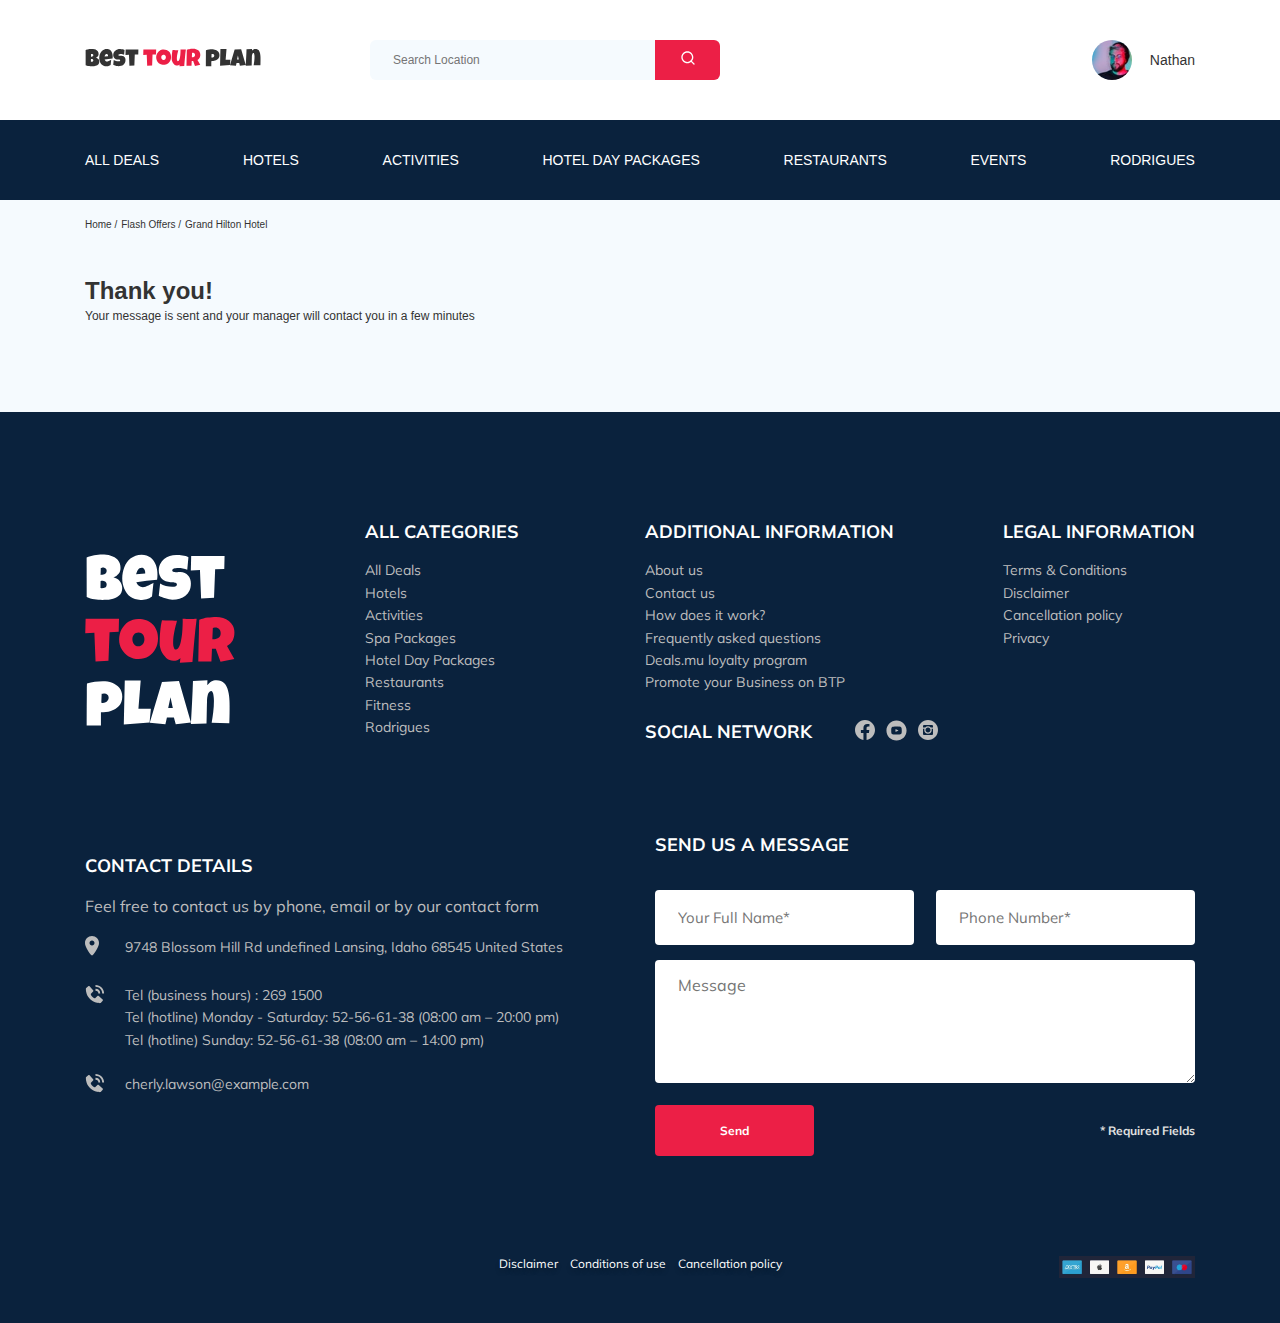
==== thankyou.html @ 7a4cfae2 "fix: send form and another few things" ====
<!DOCTYPE html>
<html lang="en">
<head>
    <meta charset="UTF-8">
    <meta name="viewport" content="width=device-width, initial-scale=1.0">
    <title>Best Tour Plan — Hotel Booking</title>
    <link rel="preconnect" href="https://fonts.gstatic.com">
    <link href="https://fonts.googleapis.com/css2?family=Mulish:wght@400;700&family=Nunito:wght@400;700;800&display=swap" rel="stylesheet"> 
    <link rel="stylesheet" href="css/swiper-bundle.min.css">
    <link rel="stylesheet" href="css/style.css"> 
    <script src="https://api-maps.yandex.ru/2.1/?lang=ru_RU&amp;apikey=2a584bc3-5ace-43fc-9cf4-385e94674e27"></script>
    <script src="js/mapbasics.js"></script>
</head>
<body>
    <header class="navbar navbar--mobile_fixed">
        <div class="container">
            <div class="navbar-top">
                <a href="#" class="logo">
                    <img src="img/horizontal-logo.svg" alt="Logo: Best Tour Plan" class="logo__image">
                </a>

                <form action="#" class="search navbar__search navbar__search--mobile_hidden">
                    <input type="text" class="search__input" placeholder="Search Location">
                    <button class="search__button">
                        <img src="img/search.svg" alt="Icon: search">
                    </button>
                </form>

                <a href="#" class="user navbar__user navbar__user--mobile_hidden">
                    <img src="img/user-avatar.jpg" alt="Avatar: Nathan" class="user__avatar">
                    <span class="user__name">Nathan</span>
                </a>
                <!-- /.user -->
                <button class="menu-button navbar-top__menu-button">
                    <span class="menu-button__line"></span>
                    <span class="menu-button__line"></span>
                    <span class="menu-button__line"></span>
                </button>
            </div>
            <!-- /.navbar-top -->
        </div>
        <!-- /.container -->
        <div class="navbar-bottom">
            <div class="container">
                <ul class="navbar-menu">
                    <li class="navbar-menu__item navbar-menu__item--mobile_visible">
                        <a href="#" class="user navbar__user navbar__user--mobile_visible">
                            <img src="img/user-avatar.jpg" alt="Avatar: Nathan" class="user__avatar">
                            <span class="user__name user__name--light">Nathan</span>
                        </a>
                        <!-- /.user -->
                    </li>
                    <li class="navbar-menu__item navbar-menu__item--mobile_visible">
                        <form action="#" class="search navbar__search navbar__search--mobile_visible">
                            <input type="text" class="search__input" placeholder="Search Location">
                            <button class="search__button">
                                <img src="img/search.svg" alt="Icon: search">
                            </button>
                        </form>        
                    </li>
                    <li class="navbar-menu__item"><a href="#" class="navbar-menu__link">All Deals</a></li>
                    <li class="navbar-menu__item"><a href="#" class="navbar-menu__link">Hotels</a></li>
                    <li class="navbar-menu__item"><a href="#" class="navbar-menu__link">Activities</a></li>
                    <li class="navbar-menu__item"><a href="#" class="navbar-menu__link">Hotel Day Packages</a></li>
                    <li class="navbar-menu__item"><a href="#" class="navbar-menu__link">Restaurants</a></li>
                    <li class="navbar-menu__item"><a href="#" class="navbar-menu__link">Events</a></li>
                    <li class="navbar-menu__item"><a href="#" class="navbar-menu__link">Rodrigues</a></li>
                </ul>
            </div>
            <!-- /.navbar-menu -->
        </div>
        <!-- /.navbar-bottom -->
    </header>
    <nav class="breadcrump">
        <div class="container">
            <ul class="breadcrump__list">
                <li class="breadcrump__list__item">
                    <a href="#" class="breadcrump__list__link">Home</a>
                </li>
                <li class="breadcrump__list__item">
                    <a href="#" class="breadcrump__list__link">Flash Offers</a>
                </li>
                <li class="breadcrump__list__item">
                    Grand Hilton Hotel
                </li>
            </ul>
        </div>
        <!-- /.container -->
    </nav>
    <!-- /.breadcrump -->
    <section class="container">
        <div class="hotel">
            <div class="hotel-info">
                <div class="hotel-info__text">
                    <div class="hotel-wrapper">
                        <h1 class="hotel-name hotel-info__name">
                            Thank you!
                        </h1>
                        <!-- /.hotel-name -->
                    </div>
                    <p class="hotel-description hotel-info__description">
                        Your message is sent and your manager will contact you in a few minutes
                    </p>
                </div>
            </div>
        </div>
        <!-- /.hotel -->
    </section>

    <footer class="footer">
        <div class="container">
            <div class="footer-wrapper">
                <img src="img/vertical-logo.svg" alt="Logo: Best Tour Plan" class="logo footer__logo">
                <div class="footer__list footer__categories">
                    <h3 class="footer__title">All Categories</h3>
                    <ul class="footer__ul">
                        <li class="footer__item">
                            <a href="#" class="footer__link">All Deals</a>
                        </li>
                        <li class="footer__item">
                            <a href="#" class="footer__link">Hotels</a>
                        </li>
                        <li class="footer__item">
                            <a href="#" class="footer__link">Activities</a>
                        </li>
                        <li class="footer__item">
                            <a href="#" class="footer__link">Spa Packages</a>
                        </li>
                        <li class="footer__item">
                            <a href="#" class="footer__link">Hotel Day Packages</a>
                        </li>
                        <li class="footer__item">
                            <a href="#" class="footer__link">Restaurants</a>
                        </li>
                        <li class="footer__item">
                            <a href="#" class="footer__link">Fitness</a>
                        </li>
                        <li class="footer__item">
                            <a href="#" class="footer__link">Rodrigues</a>
                        </li>
                    </ul>
                </div>
                <!-- /.footer__list -->
                <div class="footer__list footer__additional">
                    <h3 class="footer__title">Additional Information</h3>
                    <ul class="footer__ul">
                        <li class="footer__item">
                            <a href="#" class="footer__link">About us</a>
                        </li>
                        <li class="footer__item">
                            <a href="#" class="footer__link">Contact us</a>
                        </li>
                        <li class="footer__item">
                            <a href="#" class="footer__link">How does it work?</a>
                        </li>
                        <li class="footer__item">
                            <a href="#" class="footer__link">Frequently asked questions</a>
                        </li>
                        <li class="footer__item">
                            <a href="#" class="footer__link">Deals.mu loyalty program</a>
                        </li>
                        <li class="footer__item">
                            <a href="#" class="footer__link">Promote your Business on BTP</a>
                        </li>
                    </ul>
                </div>
                <!-- /.footer__list -->
                <div class="footer__social-network">
                    <h3 class="footer__title footer__title--inline">Social Network</h3>
                    <div class="footer__social-links">
                        <a href="#" class="footer__link"><img src="img/facebook.svg" alt="icon: facebook"></a>
                        <a href="#" class="footer__link"><img src="img/youtube.svg" alt="icon: youtube"></a>
                        <a href="#" class="footer__link"><img src="img/instagram.svg" alt="icon: instagram"></a>
                    </div>
                </div>
                <!-- /.footer__social-network -->
                <div class="footer__list footer__legal">
                    <h3 class="footer__title">Legal Information</h3>
                    <ul class="footer__ul">
                        <li class="footer__item"><a href="#" class="footer__link">Terms & Conditions</a></li>
                        <li class="footer__item"><a href="#" class="footer__link">Disclaimer</a></li>
                        <li class="footer__item"><a href="#" class="footer__link">Cancellation policy</a></li>
                        <li class="footer__item"><a href="#" class="footer__link">Privacy</a></li>
                    </ul>
                </div>
                <div class="footer__contact-details">
                    <h3 class="footer__title">Contact Details</h3>
                    <p class="footer__text">
                        Feel free to contact us by phone, email or by our contact form
                    </p>
                    <!-- /.footer__text -->
                    <ul class="footer__ul">
                        <li class="footer__item footer__item--mb2">
                            <div class="footer__icon-wrapper">
                                <img src="img/map-marker.svg" class="footer__icon" alt="Icon: map marker">
                            </div>
                            9748 Blossom Hill Rd undefined Lansing, Idaho 68545 United States</li>
                        <li class="footer__item footer__item--mb2">
                            <div class="footer__icon-wrapper">
                                <img src="img/phone-calls.svg" class="footer__icon" alt="Icon: phone calls">
                            </div>
                            Tel (business hours) : 269 1500 <br>
                            Tel (hotline) Monday - Saturday: 52-56-61-38 (08:00 am – 20:00 pm) <br>
                            Tel (hotline) Sunday: 52-56-61-38 (08:00 am – 14:00 pm)
                        </li>
                        <li class="footer__item footer__item--mb2">
                            <div class="footer__icon-wrapper">
                                <img src="img/phone-calls.svg" class="footer__icon" alt="Icon: phone calls">
                            </div>
                            cherly.lawson@example.com
                        </li>
                    </ul>
                </div>
                <!-- /.footer__contact-details -->
                <div class="footer__contacts-form">
                    <h3 class="footer__title">Send us a message</h3>
                    <form action="send.php" method="post" class="footer__form">
                        <input type="text" class="input footer__input" name="name" placeholder="Your Full Name*">
                        <input type="text" class="input footer__input" name="phone" placeholder="Phone Number*">
                        <textarea placeholder="Message" name="message" class="footer__message"></textarea>
                        <button class="button footer__button" type="Submit">Send</button>
                        <span class="footer__info">* Required Fields</span>
                    </form>
                    <!-- /.footer__form -->
                </div>
                <!-- /.footer__contacts-form -->
                <div class="footer__disclaimer-and-others">
                    <span class="footer__disclaimer">Disclaimer</span>
                    <span class="footer__conditions">Conditions of use</span>
                    <span class="footer__policy">Cancellation policy</span>
                </div>
                <!-- /.footer__disclaimer-and-others -->
                <img src="img/social-icons-footer.png" alt="Icon: social icons footer" class="footer__social-icons">
            </div>
            <!-- /.footer-wrapper -->
        </div>
        <!-- /.container -->
    </footer>

    <div class="modal">
        <div class="modal__overlay">

        </div>
        <!-- /.modal__overlay -->
        <div class="modal__dialog">
            <a href="#" class="modal__close">
                <img src="img/close.svg" alt="icon: close">
            </a>
            <h3 class="modal__title">Booking</h3>
            <form action="send.php" method="post" class="modal__form">
               <input type="text" class="input modal__input" name="name" placeholder="Your Full Name*">
               <input type="text" class="input modal__input" name="phone" placeholder="Phone Number*">
               <textarea placeholder="Message" name="message" class="modal__message"></textarea>
               <button class="button modal__button" type="Submit">Send</button>
               <span class="modal__info">* Required Fields</span>
            </form>
        </div>
        <!-- /.modal__dialog -->
    </div>
    <!-- /.modal -->

    <script src="js/jquery.min.js"></script>
    <script src="js/parallax.js"></script>
    <script>
        $(".newsletter").parallax({imageSrc: "./img/newsletter-background.jpg", speed: 0.4})
    </script>
    <script src="js/swiper-bundle.min.js"></script>
    <script src="js/main.js"></script>
</body>
</html>
---- css/style.css ----
* {
  -webkit-box-sizing: border-box;
          box-sizing: border-box;
}

body {
  font-family: 'Muli', sans-serif;
  color: #333333;
  background-color: #F5FAFE;
}

.container {
  max-width: 1110px;
  margin: auto;
}

img {
  max-width: 100%;
}

iframe {
  border: none;
}

/*! normalize.css v8.0.1 | MIT License | github.com/necolas/normalize.css */
/* Document
   ========================================================================== */
/**
 * 1. Correct the line height in all browsers.
 * 2. Prevent adjustments of font size after orientation changes in iOS.
 */
html {
  line-height: 1.15;
  /* 1 */
  -webkit-text-size-adjust: 100%;
  /* 2 */
}

/* Sections
   ========================================================================== */
/**
 * Remove the margin in all browsers.
 */
body {
  margin: 0;
}

/**
 * Render the `main` element consistently in IE.
 */
main {
  display: block;
}

/**
 * Correct the font size and margin on `h1` elements within `section` and
 * `article` contexts in Chrome, Firefox, and Safari.
 */
h1 {
  font-size: 2em;
  margin: 0.67em 0;
}

/* Grouping content
   ========================================================================== */
/**
 * 1. Add the correct box sizing in Firefox.
 * 2. Show the overflow in Edge and IE.
 */
hr {
  -webkit-box-sizing: content-box;
          box-sizing: content-box;
  /* 1 */
  height: 0;
  /* 1 */
  overflow: visible;
  /* 2 */
}

/**
 * 1. Correct the inheritance and scaling of font size in all browsers.
 * 2. Correct the odd `em` font sizing in all browsers.
 */
pre {
  font-family: monospace, monospace;
  /* 1 */
  font-size: 1em;
  /* 2 */
}

/* Text-level semantics
   ========================================================================== */
/**
 * Remove the gray background on active links in IE 10.
 */
a {
  background-color: transparent;
}

/**
 * 1. Remove the bottom border in Chrome 57-
 * 2. Add the correct text decoration in Chrome, Edge, IE, Opera, and Safari.
 */
abbr[title] {
  border-bottom: none;
  /* 1 */
  text-decoration: underline;
  /* 2 */
  -webkit-text-decoration: underline dotted;
          text-decoration: underline dotted;
  /* 2 */
}

/**
 * Add the correct font weight in Chrome, Edge, and Safari.
 */
b,
strong {
  font-weight: bolder;
}

/**
 * 1. Correct the inheritance and scaling of font size in all browsers.
 * 2. Correct the odd `em` font sizing in all browsers.
 */
code,
kbd,
samp {
  font-family: monospace, monospace;
  /* 1 */
  font-size: 1em;
  /* 2 */
}

/**
 * Add the correct font size in all browsers.
 */
small {
  font-size: 80%;
}

/**
 * Prevent `sub` and `sup` elements from affecting the line height in
 * all browsers.
 */
sub,
sup {
  font-size: 75%;
  line-height: 0;
  position: relative;
  vertical-align: baseline;
}

sub {
  bottom: -0.25em;
}

sup {
  top: -0.5em;
}

/* Embedded content
   ========================================================================== */
/**
 * Remove the border on images inside links in IE 10.
 */
img {
  border-style: none;
}

/* Forms
   ========================================================================== */
/**
 * 1. Change the font styles in all browsers.
 * 2. Remove the margin in Firefox and Safari.
 */
button,
input,
optgroup,
select,
textarea {
  font-family: inherit;
  /* 1 */
  font-size: 100%;
  /* 1 */
  line-height: 1.15;
  /* 1 */
  margin: 0;
  /* 2 */
}

/**
 * Show the overflow in IE.
 * 1. Show the overflow in Edge.
 */
button,
input {
  /* 1 */
  overflow: visible;
}

/**
 * Remove the inheritance of text transform in Edge, Firefox, and IE.
 * 1. Remove the inheritance of text transform in Firefox.
 */
button,
select {
  /* 1 */
  text-transform: none;
}

/**
 * Correct the inability to style clickable types in iOS and Safari.
 */
button,
[type="button"],
[type="reset"],
[type="submit"] {
  -webkit-appearance: button;
}

/**
 * Remove the inner border and padding in Firefox.
 */
button::-moz-focus-inner,
[type="button"]::-moz-focus-inner,
[type="reset"]::-moz-focus-inner,
[type="submit"]::-moz-focus-inner {
  border-style: none;
  padding: 0;
}

/**
 * Restore the focus styles unset by the previous rule.
 */
button:-moz-focusring,
[type="button"]:-moz-focusring,
[type="reset"]:-moz-focusring,
[type="submit"]:-moz-focusring {
  outline: 1px dotted ButtonText;
}

/**
 * Correct the padding in Firefox.
 */
fieldset {
  padding: 0.35em 0.75em 0.625em;
}

/**
 * 1. Correct the text wrapping in Edge and IE.
 * 2. Correct the color inheritance from `fieldset` elements in IE.
 * 3. Remove the padding so developers are not caught out when they zero out
 *    `fieldset` elements in all browsers.
 */
legend {
  -webkit-box-sizing: border-box;
          box-sizing: border-box;
  /* 1 */
  color: inherit;
  /* 2 */
  display: table;
  /* 1 */
  max-width: 100%;
  /* 1 */
  padding: 0;
  /* 3 */
  white-space: normal;
  /* 1 */
}

/**
 * Add the correct vertical alignment in Chrome, Firefox, and Opera.
 */
progress {
  vertical-align: baseline;
}

/**
 * Remove the default vertical scrollbar in IE 10+.
 */
textarea {
  overflow: auto;
}

/**
 * 1. Add the correct box sizing in IE 10.
 * 2. Remove the padding in IE 10.
 */
[type="checkbox"],
[type="radio"] {
  -webkit-box-sizing: border-box;
          box-sizing: border-box;
  /* 1 */
  padding: 0;
  /* 2 */
}

/**
 * Correct the cursor style of increment and decrement buttons in Chrome.
 */
[type="number"]::-webkit-inner-spin-button,
[type="number"]::-webkit-outer-spin-button {
  height: auto;
}

/**
 * 1. Correct the odd appearance in Chrome and Safari.
 * 2. Correct the outline style in Safari.
 */
[type="search"] {
  -webkit-appearance: textfield;
  /* 1 */
  outline-offset: -2px;
  /* 2 */
}

/**
 * Remove the inner padding in Chrome and Safari on macOS.
 */
[type="search"]::-webkit-search-decoration {
  -webkit-appearance: none;
}

/**
 * 1. Correct the inability to style clickable types in iOS and Safari.
 * 2. Change font properties to `inherit` in Safari.
 */
::-webkit-file-upload-button {
  -webkit-appearance: button;
  /* 1 */
  font: inherit;
  /* 2 */
}

/* Interactive
   ========================================================================== */
/*
 * Add the correct display in Edge, IE 10+, and Firefox.
 */
details {
  display: block;
}

/*
 * Add the correct display in all browsers.
 */
summary {
  display: list-item;
}

/* Misc
   ========================================================================== */
/**
 * Add the correct display in IE 10+.
 */
template {
  display: none;
}

/**
 * Add the correct display in IE 10.
 */
[hidden] {
  display: none;
}

.navbar {
  background-color: #fff;
}

.navbar-top {
  display: -webkit-box;
  display: -ms-flexbox;
  display: flex;
  -webkit-box-align: center;
      -ms-flex-align: center;
          align-items: center;
  -webkit-box-pack: justify;
      -ms-flex-pack: justify;
          justify-content: space-between;
  padding-top: 40px;
  padding-bottom: 40px;
}

.navbar-top__menu-button {
  display: none;
}

.navbar__search {
  margin-right: auto;
  margin-left: 108px;
}

.navbar-bottom {
  background-color: #0A223D;
}

.navbar-menu {
  list-style: none;
  margin: 0;
  padding: 31px 0;
  display: -webkit-box;
  display: -ms-flexbox;
  display: flex;
  -webkit-box-align: center;
      -ms-flex-align: center;
          align-items: center;
  -webkit-box-pack: justify;
      -ms-flex-pack: justify;
          justify-content: space-between;
  color: #ffffff;
}

.navbar-menu__link {
  color: inherit;
  text-decoration: none;
  text-transform: uppercase;
  line-height: 18px;
  font-size: 14px;
}

.navbar-menu__item--mobile_visible {
  display: none;
}

.logo {
  width: 177px;
  height: auto;
}

.search {
  display: -webkit-box;
  display: -ms-flexbox;
  display: flex;
  position: relative;
  overflow: hidden;
  border-radius: 6px;
  height: 40px;
}

.search__input {
  width: 350px;
  height: 100%;
  padding-left: 23px;
  padding-right: 75px;
  background-color: #f5fafe;
  border: none;
  font-size: 12px;
  line-height: 15px;
  color: #333333;
}

.search__button {
  position: absolute;
  top: 0;
  right: 0;
  height: 100%;
  width: 65px;
  border: none;
  background: #EC1F46;
}

.user {
  display: -webkit-box;
  display: -ms-flexbox;
  display: flex;
  -webkit-box-align: center;
      -ms-flex-align: center;
          align-items: center;
  text-decoration: none;
}

.user__avatar {
  width: 40px;
  height: 40px;
  border-radius: 50%;
  -o-object-fit: cover;
     object-fit: cover;
}

.user__name {
  font-size: 14px;
  line-height: 18px;
  color: #333333;
  margin-left: 18px;
}

.breadcrump__list {
  list-style: none;
  display: -webkit-box;
  display: -ms-flexbox;
  display: flex;
  padding: 18px 0px;
  margin: 0;
}

.breadcrump__list__item {
  font-size: 10px;
  line-height: 13px;
}

.breadcrump__list__item:not(:last-child)::after {
  content: '/';
  margin-right: 4px;
}

.breadcrump__list__link {
  text-decoration: none;
  color: inherit;
}

.hotel {
  padding-top: 23px;
  padding-bottom: 70px;
}

.hotel-info {
  display: -webkit-box;
  display: -ms-flexbox;
  display: flex;
  -webkit-box-align: center;
      -ms-flex-align: center;
          align-items: center;
  -webkit-box-pack: justify;
      -ms-flex-pack: justify;
          justify-content: space-between;
  padding-bottom: 15px;
}

.hotel-info__offer {
  margin-left: 14px;
  margin-top: 4px;
}

.hotel-info__name {
  margin-top: 4px;
  margin-bottom: 0;
}

.hotel-info__description {
  margin: 3px 0;
}

.hotel-name {
  font-size: 24px;
  line-height: 30px;
}

.hotel-wrapper {
  display: -webkit-box;
  display: -ms-flexbox;
  display: flex;
  -ms-flex-wrap: wrap;
      flex-wrap: wrap;
  -webkit-box-align: center;
      -ms-flex-align: center;
          align-items: center;
}

.hotel-description {
  font-size: 12px;
  line-height: 15px;
}

.hotel-grid {
  display: -webkit-box;
  display: -ms-flexbox;
  display: flex;
  -webkit-box-pack: justify;
      -ms-flex-pack: justify;
          justify-content: space-between;
  -ms-flex-wrap: wrap;
      flex-wrap: wrap;
}

.hotel-right {
  display: -webkit-box;
  display: -ms-flexbox;
  display: flex;
  -webkit-box-orient: vertical;
  -webkit-box-direction: normal;
      -ms-flex-direction: column;
          flex-direction: column;
  -webkit-box-pack: justify;
      -ms-flex-pack: justify;
          justify-content: space-between;
}

.stars {
  -ms-flex-preferred-size: 100%;
      flex-basis: 100%;
  line-height: 0;
}

.offer {
  padding: 4px 9px;
  font-size: 10px;
  line-height: 13px;
  background-color: #EC1F46;
  border-radius: 3px;
  color: white;
}

.rating {
  max-width: 65px;
  min-height: 45px;
  text-align: center;
  color: #ffffff;
  background-color: #EC1F46;
  border-radius: 4px;
}

.rating__text {
  font-size: 8px;
  line-height: 10px;
}

.swiper-container-hotel {
  width: 100%;
  height: 450px;
  position: relative;
  border-radius: 8px;
}

.swiper-container-hotel:after {
  content: '';
  position: absolute;
  width: 100%;
  height: 100%;
  top: 0;
  bottom: 0;
  right: 0;
  left: 0;
  background: -webkit-gradient(linear, left top, left bottom, from(rgba(0, 122, 223, 0.48)), to(rgba(255, 255, 255, 0.128)));
  background: linear-gradient(180deg, rgba(0, 122, 223, 0.48) 0%, rgba(255, 255, 255, 0.128) 100%);
  z-index: 10;
}

.slider {
  width: 728px;
}

.slider-button {
  position: absolute;
  top: 50%;
  -webkit-transform: translateY(-50%);
          transform: translateY(-50%);
  z-index: 99;
  width: 30px;
  height: 30px;
  cursor: pointer;
}

.slider-button--next {
  right: 18px;
}

.slider-button--prev {
  left: 18px;
}

.booking {
  display: -webkit-box;
  display: -ms-flexbox;
  display: flex;
  -webkit-box-orient: vertical;
  -webkit-box-direction: normal;
      -ms-flex-direction: column;
          flex-direction: column;
  width: 350px;
  min-height: 210px;
  background-color: #0A223D;
  padding: 27px 27px 28px 28px;
  border-radius: 8px;
  color: #ffffff;
  font-family: Nunito;
}

.booking__info {
  display: -webkit-box;
  display: -ms-flexbox;
  display: flex;
  -webkit-box-pack: justify;
      -ms-flex-pack: justify;
          justify-content: space-between;
  -webkit-box-align: center;
      -ms-flex-align: center;
          align-items: center;
}

.booking__button {
  border-radius: 4px;
  background-color: #EC1F46;
  text-align: center;
  padding: 13px 0px;
  border: none;
  color: inherit;
  font-size: 14px;
  line-height: 19px;
  cursor: pointer;
  margin-top: 17px;
}

.price {
  display: -webkit-box;
  display: -ms-flexbox;
  display: flex;
  -webkit-box-orient: vertical;
  -webkit-box-direction: normal;
      -ms-flex-direction: column;
          flex-direction: column;
}

.price__start {
  font-size: 10px;
  line-height: 14px;
}

.price__per-room {
  font-size: 12px;
}

.price__pricetag {
  font-size: 24px;
  line-height: 31px;
}

.call-center {
  display: -webkit-box;
  display: -ms-flexbox;
  display: flex;
  -webkit-box-pack: justify;
      -ms-flex-pack: justify;
          justify-content: space-between;
  font-size: 18px;
  line-height: 25px;
  margin-top: 9px;
}

.call-center__number {
  text-decoration: none;
  color: inherit;
  display: -webkit-box;
  display: -ms-flexbox;
  display: flex;
  width: 76px;
  -webkit-box-pack: justify;
      -ms-flex-pack: justify;
          justify-content: space-between;
  -webkit-box-align: center;
      -ms-flex-align: center;
          align-items: center;
}

.call-center__icon {
  width: 13px;
  height: 13px;
}

.person-room__description {
  font-size: 12px;
  line-height: 16px;
}

.person-room__text {
  margin-bottom: 8px;
  width: 80px;
  display: -webkit-box;
  display: -ms-flexbox;
  display: flex;
  -webkit-box-pack: justify;
      -ms-flex-pack: justify;
          justify-content: space-between;
}

.person-room__icon {
  width: 14px;
  height: 14px;
}

.map {
  width: 347px;
  height: 213px;
  background-color: black;
}

.grid-container {
  display: -ms-grid;
  display: grid;
  -webkit-column-gap: 30px;
          column-gap: 30px;
  row-gap: 30px;
  width: 1110px;
  margin: auto;
  -ms-grid-rows: 500px 500px;
      grid-template-rows: 500px 500px;
  -ms-grid-columns: 350px 350px 350px;
      grid-template-columns: 350px 350px 350px;
      grid-template-areas: "post-1 post-1 post-2" "post-3 post-4 post-5";
  margin-bottom: 70px;
}

.post__radius {
  border-radius: 0px 0px 8px 8px;
}

.post__img {
  border-radius: 8px 8px 0px 0px;
  -o-object-fit: cover;
     object-fit: cover;
  height: 100%;
  width: 100%;
}

.post__images {
  height: 500px;
  width: 100%;
  position: relative;
}

.post__flash-offer {
  padding: 8px 12px 7px 11px;
  color: #ffffff;
  background-color: #EC1F46;
  position: absolute;
  top: 26px;
  left: 0px;
  z-index: 400;
  border-radius: 0px 4px 4px 0px;
}

.post__contacts-one {
  margin-top: 23px;
}

.post__price-and-book {
  display: -webkit-box;
  display: -ms-flexbox;
  display: flex;
  -webkit-box-pack: justify;
      -ms-flex-pack: justify;
          justify-content: space-between;
  margin-top: 24px;
}

.post-1 {
  -ms-grid-row: 1;
  -ms-grid-column: 1;
  -ms-grid-column-span: 2;
  grid-area: post-1;
  display: -ms-grid;
  display: grid;
  -ms-grid-columns: 1fr 1fr;
      grid-template-columns: 1fr 1fr;
}

.post-1__radius {
  border-radius: 0px 8px 8px 0px;
}

.post-1__img {
  -o-object-fit: cover;
     object-fit: cover;
  height: 100%;
  width: 100%;
  border-radius: 8px 0px 0px 8px;
}

.post-1__block {
  background-color: #0A223D;
}

.post-1__container {
  max-height: 495px;
  overflow-y: auto;
  padding: 47px 21px 23px 43px;
  color: #ffffff;
}

.post-1__title {
  font-family: Mulish;
  font-style: normal;
  font-weight: bold;
  font-size: 18px;
  line-height: 23px;
  margin-top: 6px;
}

.post-1__descr {
  margin-top: 27px;
  font-family: Mulish;
  font-size: 14px;
  line-height: 160.6%;
}

.post-1__contacts-one {
  margin-top: 50px;
}

.post-1__contacts-two {
  margin-top: 11px;
}

.post-1__price-and-book {
  display: -webkit-box;
  display: -ms-flexbox;
  display: flex;
  -webkit-box-pack: justify;
      -ms-flex-pack: justify;
          justify-content: space-between;
  margin-top: 37px;
}

.price-and-book__price {
  display: -webkit-box;
  display: -ms-flexbox;
  display: flex;
  -webkit-box-orient: vertical;
  -webkit-box-direction: normal;
      -ms-flex-direction: column;
          flex-direction: column;
  height: 53px;
  -webkit-box-pack: justify;
      -ms-flex-pack: justify;
          justify-content: space-between;
}

.price-and-book__button {
  margin-top: 19px;
  padding: 11px 27px 10px 26px;
  background: #EC1F46;
  border-radius: 4px;
  border: none;
  color: #ffffff;
  font-size: 14px;
  line-height: 19px;
  cursor: pointer;
}

.price-one {
  font-family: Mulish;
  font-size: 14px;
  line-height: 18px;
  -webkit-text-decoration-line: line-through;
          text-decoration-line: line-through;
}

.price-two {
  font-family: Mulish;
  font-weight: bold;
  font-size: 24px;
  line-height: 30px;
}

.post-2 {
  -ms-grid-row: 1;
  -ms-grid-column: 3;
  grid-area: post-2;
  display: -ms-grid;
  display: grid;
  -ms-grid-rows: 1fr 1fr;
      grid-template-rows: 1fr 1fr;
}

.post-2__container {
  max-width: 350px;
  max-height: 250px;
  overflow-y: auto;
  padding: 30px 21px 25px 32px;
  color: #ffffff;
}

.post-2__images {
  width: 100%;
  height: 250px;
  position: relative;
}

.post-2__flash-offer {
  padding: 4px 9px;
  color: #ffffff;
  background-color: #EC1F46;
  position: absolute;
  top: 30px;
  left: 0px;
  z-index: 400;
  font-weight: 600;
  font-size: 8px;
  line-height: 10px;
}

.post-3 {
  -ms-grid-row: 2;
  -ms-grid-column: 1;
  grid-area: post-3;
  display: -ms-grid;
  display: grid;
  -ms-grid-rows: 1fr 1fr;
      grid-template-rows: 1fr 1fr;
}

.post-4 {
  -ms-grid-row: 2;
  -ms-grid-column: 2;
  grid-area: post-4;
  display: -ms-grid;
  display: grid;
  -ms-grid-rows: 1fr 1fr;
      grid-template-rows: 1fr 1fr;
}

.post-5 {
  -ms-grid-row: 2;
  -ms-grid-column: 3;
  grid-area: post-5;
  display: -ms-grid;
  display: grid;
  -ms-grid-rows: 1fr 1fr;
      grid-template-rows: 1fr 1fr;
}

.packages-title {
  margin-top: 40px;
  margin-bottom: 65px;
  font-family: Mulish;
  font-weight: bold;
  font-size: 36px;
  line-height: 45px;
  text-align: center;
  text-transform: uppercase;
}

.contacts {
  display: -webkit-box;
  display: -ms-flexbox;
  display: flex;
  -webkit-box-align: center;
      -ms-flex-align: center;
          align-items: center;
}

.contacts__image {
  margin-right: 14px;
}

.contacts__text {
  font-family: Mulish;
  font-size: 12px;
  line-height: 15px;
}

.newsletter {
  position: relative;
  padding-top: 98px;
  padding-bottom: 87px;
}

.newsletter:before {
  position: absolute;
  content: '';
  top: 0;
  right: 0;
  left: 0;
  bottom: 0;
  width: 100%;
  height: 100%;
  background-color: rgba(10, 34, 61, 0.8);
}

.newsletter-container {
  display: -webkit-box;
  display: -ms-flexbox;
  display: flex;
  -webkit-box-pack: justify;
      -ms-flex-pack: justify;
          justify-content: space-between;
  -webkit-box-align: center;
      -ms-flex-align: center;
          align-items: center;
  max-width: 731px;
  margin: auto;
  color: #ffffff;
}

.newsletter__text {
  display: -webkit-box;
  display: -ms-flexbox;
  display: flex;
  -webkit-box-orient: vertical;
  -webkit-box-direction: normal;
      -ms-flex-direction: column;
          flex-direction: column;
  z-index: 2;
  margin: 0;
}

.newsletter__subscribe {
  font-size: 24px;
  line-height: 30px;
  font-weight: 300;
}

.newsletter__subscribe-newsletter {
  font-weight: 600;
  font-size: 36px;
  line-height: 45px;
  text-transform: uppercase;
  font-weight: 600;
}

.newsletter__search {
  width: 350px;
}

.newsletter__form {
  display: -webkit-box;
  display: -ms-flexbox;
  display: flex;
  position: relative;
  overflow: hidden;
  border-radius: 4px;
  height: 55px;
}

.form__input {
  width: 350px;
  height: 100%;
  padding-left: 33px;
  padding-right: 75px;
  background-color: #ffffff;
  border: none;
  font-size: 14px;
  line-height: 18px;
  color: #333333;
}

.form__button {
  position: absolute;
  top: 0;
  right: 0;
  height: 100%;
  width: 65px;
  border: none;
  background: #EC1F46;
  color: #ffffff;
  font-weight: bold;
  font-size: 12px;
  line-height: 15px;
}

.swiper-slide-reviews {
  margin-top: 45px;
  display: -webkit-box;
  display: -ms-flexbox;
  display: flex;
  -webkit-box-pack: center;
      -ms-flex-pack: center;
          justify-content: center;
}

.swiper-button {
  position: absolute;
  top: 50%;
  z-index: 99;
  cursor: pointer;
  width: 10px;
  height: 18px;
  margin-top: -45px;
}

.swiper-button-next {
  right: -160px;
}

.swiper-button-prev {
  left: -160px;
}

.swiper-container-wrapper {
  position: relative;
  max-width: 731px;
  margin: auto;
}

.swiper-container-reviews {
  max-width: 100%;
  position: static;
  overflow: hidden;
}

.container-title {
  color: #333333;
  font-size: 36px;
  font-weight: 700;
  text-transform: uppercase;
  text-align: center;
  margin-bottom: 75px;
  margin-top: 40px;
}

.reviews__text {
  padding-top: 136px;
  padding-bottom: 30px;
  display: -webkit-box;
  display: -ms-flexbox;
  display: flex;
  -webkit-box-align: center;
      -ms-flex-align: center;
          align-items: center;
  margin: auto;
  max-width: 537px;
  color: #333333;
  font-size: 12px;
  font-weight: 400;
  line-height: 19.2px;
  font-family: Mulish;
}

.reviews__background {
  background-color: #ffffff;
  width: 100%;
}

.profile {
  display: -webkit-box;
  display: -ms-flexbox;
  display: flex;
  -webkit-box-orient: vertical;
  -webkit-box-direction: normal;
      -ms-flex-direction: column;
          flex-direction: column;
  -webkit-box-align: center;
      -ms-flex-align: center;
          align-items: center;
  z-index: 99;
  position: absolute;
  top: -45px;
}

.profile__icon {
  width: 90px;
  height: 90px;
  border-radius: 50%;
  -o-object-fit: cover;
     object-fit: cover;
  margin-bottom: 9px;
}

.profile__name {
  margin-bottom: 10px;
  color: #EC1F46;
  font-family: Mulish;
  font-size: 12px;
  font-weight: bold;
}

.profile__text {
  font-family: Mulish;
  font-size: 10px;
  font-weight: 400;
}

.profile__stars {
  margin-bottom: 4px;
}

.activities {
  padding-bottom: 98px;
}

.activities__title {
  padding: 0;
  margin: 0;
  margin-top: 60px;
  font-family: Mulish;
  font-weight: bold;
  font-size: 24px;
  line-height: 30px;
  text-transform: uppercase;
}

.activities__photos {
  margin-top: 57px;
  display: -webkit-box;
  display: -ms-flexbox;
  display: flex;
  -webkit-box-pack: justify;
      -ms-flex-pack: justify;
          justify-content: space-between;
  -ms-flex-wrap: wrap;
      flex-wrap: wrap;
}

.activities__photo {
  width: 255px;
  height: 255px;
  -o-object-fit: cover;
     object-fit: cover;
  border-radius: 6px;
}

.activities__block-with-photo {
  position: relative;
}

.activities__overflow {
  position: absolute;
  top: 0;
  left: 0;
  width: 100%;
  height: 100%;
}

.activities__descr {
  font-family: Mulish;
  font-weight: bold;
  font-size: 16px;
  line-height: 20px;
  position: absolute;
  top: 143px;
  left: 26px;
  color: #ffffff;
  display: block;
  width: 160px;
}

.activities__button {
  background: #EC1F46;
  border-radius: 4px;
  border: none;
  color: white;
  padding: 7px 22px;
  position: absolute;
  top: 201px;
  left: 26px;
  font-family: Nunito;
  font-style: normal;
  font-weight: 600;
  font-size: 12px;
  line-height: 16px;
}

.footer {
  background-color: #0A223D;
  color: #ffffff;
  padding-top: 108px;
  padding-bottom: 45px;
  font-family: Mulish;
}

.footer__social-icons {
  -ms-grid-column: 4;
  grid-column: 4;
  -ms-grid-row: 5;
  -ms-grid-row-span: 1;
  grid-row: 5/6;
  -ms-grid-column-align: end;
      justify-self: end;
  -ms-flex-item-align: center;
      -ms-grid-row-align: center;
      align-self: center;
  width: 136px;
  height: 22px;
  margin-top: 90px;
}

.footer__disclaimer-and-others {
  height: 15px;
  width: 283px;
  display: -webkit-box;
  display: -ms-flexbox;
  display: flex;
  -webkit-box-pack: justify;
      -ms-flex-pack: justify;
          justify-content: space-between;
  -webkit-box-align: center;
      -ms-flex-align: center;
          align-items: center;
  font-family: Mulish;
  font-size: 12px;
  line-height: 15px;
  text-shadow: 0px 4px 4px rgba(0, 0, 0, 0.25);
  color: #ffffff;
  -ms-grid-column: 1;
  -ms-grid-column-span: 4;
  grid-column: 1/5;
  -ms-grid-row: 5;
  -ms-grid-row-span: 1;
  grid-row: 5/6;
  margin: auto;
  margin-top: 90px;
}

.footer-wrapper {
  display: -ms-grid;
  display: grid;
  -ms-grid-columns: (minmax(min-content, 1fr))[4];
      grid-template-columns: repeat(4, minmax(-webkit-min-content, 1fr));
      grid-template-columns: repeat(4, minmax(min-content, 1fr));
  grid-gap: 10px;
  grid-auto-rows: minmax(40px, -webkit-min-content);
  grid-auto-rows: minmax(40px, min-content);
}

.footer__logo {
  width: 150px;
  -ms-grid-row: 1;
  -ms-grid-row-span: 2;
  grid-row: 1 / 3;
  -ms-flex-item-align: center;
      -ms-grid-row-align: center;
      align-self: center;
}

.footer__categories {
  -ms-grid-row: 1;
  -ms-grid-row-span: 3;
  grid-row: 1 / 4;
}

.footer__social-network {
  -ms-grid-row: 2;
  -ms-grid-row-span: 2;
  grid-row: 2 / 4;
  -ms-grid-column: 3;
  -ms-grid-column-span: 2;
  grid-column: 3 / 5;
  display: -webkit-box;
  display: -ms-flexbox;
  display: flex;
  -webkit-box-align: start;
      -ms-flex-align: start;
          align-items: start;
}

.footer__social-links {
  display: -webkit-box;
  display: -ms-flexbox;
  display: flex;
  -webkit-box-align: center;
      -ms-flex-align: center;
          align-items: center;
  min-width: 83px;
  -webkit-box-pack: justify;
      -ms-flex-pack: justify;
          justify-content: space-between;
}

.footer__contact-details {
  -ms-grid-column: 1;
  -ms-grid-column-span: 2;
  grid-column: 1 / 3;
  -ms-flex-item-align: center;
      -ms-grid-row-align: center;
      align-self: center;
}

.footer__ul {
  padding: 0;
  list-style: none;
}

.footer__title {
  font-weight: bold;
  font-size: 18px;
  line-height: 23px;
  margin: 0;
  margin-bottom: 16px;
  text-transform: uppercase;
}

.footer__title--inline {
  margin: 0 43px 0 0;
}

.footer__item {
  font-size: 14px;
  line-height: 160%;
  color: #BDBDBD;
  display: -webkit-box;
  display: -ms-flexbox;
  display: flex;
  -webkit-box-align: start;
      -ms-flex-align: start;
          align-items: flex-start;
}

.footer__item--mb2 {
  margin-bottom: 22px;
}

.footer__icon {
  margin-right: 20px;
}

.footer__icon-wrapper {
  min-width: 40px;
}

.footer__link {
  text-decoration: none;
  color: #BDBDBD;
}

.footer__text {
  color: #BDBDBD;
  margin-bottom: 20px;
  margin-top: 20px;
}

.footer__contacts-form {
  grid-column: span 2;
  -ms-flex-item-align: center;
      -ms-grid-row-align: center;
      align-self: center;
  margin-top: 13px;
  margin-left: 10px;
}

.footer__input {
  background-color: #ffffff;
  border-radius: 4px;
  width: 255px;
  padding: 18px 23px;
  font-size: 15px;
  line-height: 15px;
  color: black;
  border: none;
  margin-bottom: 15px;
  -ms-flex-preferred-size: 48%;
      flex-basis: 48%;
  margin-top: 18px;
}

.footer__message {
  background-color: #ffffff;
  border-radius: 4px;
  padding: 18px 23px;
  font-size: 16px;
  line-height: 15px;
  color: black;
  border: none;
  -ms-flex-preferred-size: 100%;
      flex-basis: 100%;
  height: 123px;
  margin-bottom: 22px;
}

.footer__button {
  background: #EC1F46;
  border-radius: 4px;
  border: none;
  padding: 18px 65px;
  font-family: Mulish;
  font-weight: bold;
  font-size: 12px;
  line-height: 15px;
  color: #ffffff;
}

.footer__info {
  font-family: Mulish;
  font-weight: bold;
  font-size: 12px;
  line-height: 15px;
  color: #E0E0E0;
}

.footer__form {
  display: -webkit-box;
  display: -ms-flexbox;
  display: flex;
  -webkit-box-align: center;
      -ms-flex-align: center;
          align-items: center;
  -ms-flex-wrap: wrap;
      flex-wrap: wrap;
  -webkit-box-pack: justify;
      -ms-flex-pack: justify;
          justify-content: space-between;
}

.footer__legal {
  -ms-grid-column-align: end;
      justify-self: end;
}

.modal__overlay {
  position: fixed;
  left: 0;
  top: 0;
  right: 0;
  bottom: 0;
  background-color: rgba(0, 143, 223, 0.39);
  z-index: 2100;
  visibility: hidden;
  opacity: 0;
  -webkit-transition: opacity 0.2s;
  transition: opacity 0.2s;
}

.modal__overlay--visible {
  visibility: visible;
  opacity: 1;
}

.modal__dialog {
  position: fixed;
  top: 50%;
  left: 50%;
  -webkit-transform: translate(-50%, -50%);
          transform: translate(-50%, -50%);
  max-width: 478px;
  padding: 33px 88px;
  background-color: #0A223D;
  color: #ffffff;
  z-index: 2101;
  border-radius: 8px;
  visibility: hidden;
  opacity: 0;
  -webkit-transition: opacity 0.2s;
  transition: opacity 0.2s;
}

.modal__dialog--visible {
  visibility: visible;
  opacity: 1;
}

.modal__close {
  position: absolute;
  right: 18px;
  top: 17px;
  text-decoration: none;
  cursor: pointer;
}

.modal__input {
  width: 100%;
  background-color: #ffffff;
  border-radius: 4px;
  padding: 18px 23px;
  font-size: 15px;
  line-height: 15px;
  color: black;
  border: none;
  margin-bottom: 15px;
}

.modal__message {
  background-color: #ffffff;
  border-radius: 4px;
  padding: 18px 23px;
  font-size: 16px;
  line-height: 15px;
  color: black;
  border: none;
  width: 100%;
  min-height: 123px;
  margin-bottom: 15px;
}

.modal__button {
  background: #EC1F46;
  border-radius: 4px;
  border: none;
  padding: 18px 65px;
  font-family: Mulish;
  font-weight: bold;
  font-size: 12px;
  line-height: 15px;
  color: #ffffff;
  cursor: pointer;
}

.modal__info {
  font-family: Mulish;
  font-weight: bold;
  font-size: 12px;
  line-height: 15px;
  color: #E0E0E0;
}

.modal__title {
  font-weight: bold;
  font-size: 18px;
  line-height: 23px;
  text-transform: uppercase;
  text-align: center;
}

@media (max-width: 1200px) {
  .container {
    max-width: 960px;
  }
  .slider {
    width: 600px;
  }
  .swiper-button-prev {
    left: -90px;
  }
  .swiper-button-next {
    right: -90px;
  }
  .swiper-slide__img {
    height: 100%;
  }
  .activities__photo {
    width: 235px;
  }
  .grid-container {
    -ms-grid-rows: 500px 500px 500px;
        grid-template-rows: 500px 500px 500px;
    -ms-grid-columns: 350px 350px;
        grid-template-columns: 350px 350px;
        grid-template-areas: "post-1 post-1" "post-3 post-4" "post-2 post-5";
    width: 730px;
  }
}

@media (max-width: 992px) {
  .container {
    max-width: 760px;
  }
  .navbar-top {
    padding-top: 30px;
    padding-bottom: 30px;
  }
  .navbar__search {
    margin-left: auto;
    min-width: 340px;
  }
  .navbar-menu {
    padding-top: 22px;
    padding-bottom: 22px;
  }
  .navbar-menu__link {
    font-size: 12px;
    line-height: 15px;
  }
  .logo {
    width: 132px;
  }
  .slider {
    width: 100%;
    height: 450px;
    margin-bottom: 30px;
  }
  .swiper-slide__img {
    width: 100%;
    height: 450px;
  }
  .hotel-right {
    -webkit-box-orient: horizontal;
    -webkit-box-direction: normal;
        -ms-flex-direction: row;
            flex-direction: row;
    width: 760px;
  }
  .booking {
    width: 370px;
  }
  iframe {
    width: 100%;
    border: none;
  }
  .map {
    width: 370px;
  }
  .swiper-container-wrapper {
    max-width: 600px;
  }
  .swiper-button-prev {
    left: -60px;
  }
  .swiper-button-next {
    right: -60px;
  }
  .reviews__text {
    max-width: 420px;
  }
  .activities__photo {
    width: 365px;
  }
  .activities__block-with-photo {
    margin-bottom: 26px;
  }
  .footer {
    padding-bottom: 33px;
  }
  .footer-wrapper {
    -ms-grid-columns: (1fr)[6];
        grid-template-columns: repeat(6, 1fr);
    grid-gap: 40px;
  }
  .footer__logo {
    -ms-grid-row: 1;
    -ms-grid-row-span: 1;
    grid-row: 1 / 2;
    grid-column: span 2;
  }
  .footer__social-network {
    -ms-grid-row: 1;
    -ms-grid-row-span: 1;
    grid-row: 1 / 2;
    grid-column: span 4;
    -ms-flex-item-align: center;
        -ms-grid-row-align: center;
        align-self: center;
  }
  .footer__categories {
    -ms-grid-row: 2;
    -ms-grid-row-span: 1;
    grid-row: 2 / 3;
    grid-column: span 2;
  }
  .footer__additional {
    grid-column: span 2;
  }
  .footer__legal {
    grid-column: span 2;
  }
  .footer__contact-details {
    -ms-grid-row: 3;
    grid-row: 3;
    grid-column: span 5;
  }
  .footer__contacts-form {
    -ms-grid-row: 4;
    grid-row: 4;
    grid-column: span 5;
  }
  .footer__disclaimer-and-others {
    -ms-grid-column: 1;
    -ms-grid-column-span: 2;
    grid-column: 1/3;
    margin-top: 56px;
  }
  .footer__social-icons {
    -ms-grid-column: 5;
    -ms-grid-column-span: 2;
    grid-column: 5/7;
    margin-top: 56px;
  }
  .modal__dialog {
    padding: 33px 45px;
  }
}

@media (max-width: 768px) {
  .container {
    max-width: 570px;
    width: 92%;
  }
  body {
    padding-top: 78px;
  }
  .navbar--mobile_fixed {
    position: fixed;
    left: 0;
    top: 0;
    right: 0;
    z-index: 4599;
  }
  .navbar__user--mobile_hidden, .navbar__search--mobile_hidden {
    display: none;
  }
  .navbar__user--mobile_visible, .navbar__search--mobile_visible {
    display: -webkit-box;
    display: -ms-flexbox;
    display: flex;
  }
  .navbar__user {
    -webkit-box-orient: vertical;
    -webkit-box-direction: normal;
        -ms-flex-direction: column;
            flex-direction: column;
    -webkit-box-pack: center;
        -ms-flex-pack: center;
            justify-content: center;
  }
  .navbar-bottom {
    display: none;
    position: fixed;
    left: 0;
    right: 0;
    bottom: 0;
    top: 78px;
    padding-top: 30px;
  }
  .navbar-bottom--visible {
    display: block;
  }
  .navbar-menu {
    -webkit-box-orient: vertical;
    -webkit-box-direction: normal;
        -ms-flex-direction: column;
            flex-direction: column;
  }
  .navbar-menu__item {
    margin-bottom: 20px;
  }
  .navbar-menu__item--mobile_visible {
    display: block;
  }
  .menu-button {
    display: -webkit-box;
    display: -ms-flexbox;
    display: flex;
    width: 16px;
    height: 11px;
    -webkit-box-align: center;
        -ms-flex-align: center;
            align-items: center;
    -webkit-box-pack: justify;
        -ms-flex-pack: justify;
            justify-content: space-between;
    -webkit-box-orient: vertical;
    -webkit-box-direction: normal;
        -ms-flex-direction: column;
            flex-direction: column;
    border: none;
    background-color: #fff;
    cursor: pointer;
  }
  .menu-button__line {
    width: 16px;
    height: 1px;
    background-color: #333333;
  }
  .user__name--light {
    color: #ffffff;
    margin-left: 0;
    margin-top: 10px;
  }
  .stars {
    -ms-flex-preferred-size: auto;
        flex-basis: auto;
  }
  .hotel-name {
    -ms-flex-preferred-size: 100%;
        flex-basis: 100%;
  }
  .hotel-wrapper {
    -webkit-box-pack: justify;
        -ms-flex-pack: justify;
            justify-content: space-between;
  }
  .hotel-info__rating {
    display: none;
  }
  .hotel-info__offer {
    -webkit-box-ordinal-group: 0;
        -ms-flex-order: -1;
            order: -1;
    margin-left: 0px;
  }
  .hotel-info__text {
    width: 100%;
  }
  .hotel-info__name {
    margin-top: 10px;
    margin-bottom: 0;
  }
  .hotel-right {
    -webkit-box-orient: vertical;
    -webkit-box-direction: normal;
        -ms-flex-direction: column;
            flex-direction: column;
    min-height: 450px;
    max-width: 570px;
    width: 100%;
  }
  .booking {
    width: 100%;
  }
  .map {
    width: 100%;
  }
  .slider {
    height: 350px;
  }
  .swiper-slide__img {
    height: 350px;
    -o-object-fit: cover;
       object-fit: cover;
  }
  .swiper-container {
    height: 350px;
  }
  .newsletter-container {
    max-width: 570px;
    width: 92%;
  }
  .newsletter__search {
    width: 280px;
  }
  .newsletter__subscribe {
    font-size: 20px;
  }
  .newsletter__subscribe-newsletter {
    font-size: 32px;
  }
  .form__input {
    width: 280px;
  }
  .swiper-container-wrapper {
    max-width: 460px;
  }
  .swiper-button-prev {
    left: -40px;
  }
  .swiper-button-next {
    right: -40px;
  }
  .reviews__text {
    max-width: 320px;
  }
  .activities__photo {
    width: 100%;
  }
  .activities__block-with-photo {
    margin-bottom: 21px;
    width: 48%;
  }
  .grid-container {
    -ms-grid-rows: 500px 410px 410px;
        grid-template-rows: 500px 410px 410px;
    -ms-grid-columns: 1fr 1fr;
        grid-template-columns: 1fr 1fr;
        grid-template-areas: "post-1 post-1" "post-3 post-4" "post-2 post-5";
    max-width: 570px;
    width: 92%;
    -webkit-column-gap: 10px;
            column-gap: 10px;
  }
  .post-1 {
    -ms-grid-columns: 3fr 5fr;
        grid-template-columns: 3fr 5fr;
  }
  .post-1__descr {
    font-size: 12.5px;
  }
  .post-2__container {
    padding: 15px 18px 15px 25px;
  }
  .post-2__images {
    height: 200px;
  }
  .price-and-book__button {
    padding: 0px 17px 0px 17px;
  }
  .post-2 {
    -ms-grid-rows: 2fr 3fr;
        grid-template-rows: 2fr 3fr;
  }
  .post-3 {
    -ms-grid-rows: 2fr 3fr;
        grid-template-rows: 2fr 3fr;
  }
  .post-4 {
    -ms-grid-rows: 2fr 3fr;
        grid-template-rows: 2fr 3fr;
  }
  .post-5 {
    -ms-grid-rows: 2fr 3fr;
        grid-template-rows: 2fr 3fr;
  }
  .packages-title {
    margin-top: 10px;
  }
  .footer-wrapper {
    -webkit-column-gap: 0px;
            column-gap: 0px;
  }
  .footer__contact-details {
    grid-column: span 6;
  }
  .footer__contacts-form {
    grid-column: span 6;
  }
  .modal__info {
    display: block;
  }
  .modal__dialog {
    max-width: 500px;
    width: 100%;
  }
}

@media (max-width: 576px) {
  .logo {
    width: 99px;
  }
  .slider {
    height: 300px;
  }
  .swiper-slide__img {
    height: 300px;
    -o-object-fit: cover;
       object-fit: cover;
  }
  .swiper-container {
    height: 300px;
  }
  .newsletter {
    padding-top: 76px;
    padding-bottom: 83px;
  }
  .newsletter-container {
    max-width: 280px;
    width: 92%;
    -webkit-box-orient: vertical;
    -webkit-box-direction: normal;
        -ms-flex-direction: column;
            flex-direction: column;
    -webkit-box-align: start;
        -ms-flex-align: start;
            align-items: start;
  }
  .newsletter__search {
    margin-top: 37px;
  }
  .swiper-container-wrapper {
    max-width: 450px;
    width: 80%;
  }
  .swiper-button-prev {
    left: 44px;
    top: 80px;
  }
  .swiper-button-next {
    right: 44px;
    top: 80px;
  }
  .reviews__text {
    max-width: 350px;
    width: 75%;
  }
  .activities__title {
    margin-left: 7.5%;
    margin-top: 0;
  }
  .activities__photo {
    width: 100%;
  }
  .activities__block-with-photo {
    margin-bottom: 20px;
    width: 85%;
  }
  .activities__photos {
    -webkit-box-pack: center;
        -ms-flex-pack: center;
            justify-content: center;
    margin-top: 40px;
  }
  .grid-container {
    -ms-grid-rows: 500px 500px 500px 500px 500px;
        grid-template-rows: 500px 500px 500px 500px 500px;
    -ms-grid-columns: 1fr;
        grid-template-columns: 1fr;
        grid-template-areas: "post-1" "post-3" "post-4" "post-2" "post-5";
    width: 86%;
    -webkit-column-gap: 10px;
            column-gap: 10px;
  }
  .post-1 {
    -ms-grid-columns: 1fr;
        grid-template-columns: 1fr;
    -ms-grid-rows: 1fr 1fr;
        grid-template-rows: 1fr 1fr;
  }
  .post-1__descr {
    display: none;
  }
  .post-1__star {
    display: none;
  }
  .post-1__container {
    padding: 25px 28px 0px 40px;
  }
  .post-1__radius {
    border-radius: 0px 0px 8px 8px;
  }
  .post-1__img {
    border-radius: 8px 8px 0px 0px;
  }
  .post-1__price-and-book {
    margin-top: 24px;
  }
  .post-1__contacts-one {
    margin-top: 23px;
  }
  .post-2__container {
    padding: 25px 28px 0px 40px;
  }
  .post-2__images {
    height: 250px;
  }
  .post-2__flash-offer {
    padding: 0;
    padding: 8px 12px 7px 11px;
    color: #ffffff;
    background-color: #EC1F46;
    position: absolute;
    top: 26px;
    left: 0px;
    z-index: 400;
    border-radius: 0px 4px 4px 0px;
    font-size: 12px;
    line-height: 15px;
  }
  .post-2 {
    -ms-grid-rows: 1fr 1fr;
        grid-template-rows: 1fr 1fr;
  }
  .post-3 {
    -ms-grid-rows: 1fr 1fr;
        grid-template-rows: 1fr 1fr;
  }
  .post-4 {
    -ms-grid-rows: 1fr 1fr;
        grid-template-rows: 1fr 1fr;
  }
  .post-5 {
    -ms-grid-rows: 1fr 1fr;
        grid-template-rows: 1fr 1fr;
  }
  .post__images {
    height: 250px;
  }
  .footer {
    padding-bottom: 21px;
  }
  .footer-wrapper {
    -ms-grid-columns: 1fr;
        grid-template-columns: 1fr;
    -ms-grid-rows: (min-content)[7];
        grid-template-rows: repeat(7, -webkit-min-content);
        grid-template-rows: repeat(7, min-content);
    row-gap: 30px;
  }
  .footer__logo {
    -ms-grid-column: 1;
    -ms-grid-column-span: 1;
    grid-column: 1 / 2;
    -ms-grid-row: 1;
    -ms-grid-row-span: 1;
    grid-row: 1 / 2;
  }
  .footer__social-network {
    -ms-grid-column: 1;
    -ms-grid-column-span: 1;
    grid-column: 1 / 2;
    -ms-grid-row: 2;
    -ms-grid-row-span: 1;
    grid-row: 2 / 3;
    -webkit-box-orient: vertical;
    -webkit-box-direction: normal;
        -ms-flex-direction: column;
            flex-direction: column;
    min-height: 67px;
    -webkit-box-pack: justify;
        -ms-flex-pack: justify;
            justify-content: space-between;
  }
  .footer__categories {
    -ms-grid-row: 5;
    -ms-grid-row-span: 1;
    grid-row: 5 / 6;
    -ms-grid-column: 1;
    -ms-grid-column-span: 1;
    grid-column: 1 / 2;
  }
  .footer__additional {
    -ms-grid-row: 4;
    -ms-grid-row-span: 1;
    grid-row: 4 / 5;
    -ms-grid-column: 1;
    -ms-grid-column-span: 1;
    grid-column: 1 / 2;
  }
  .footer__legal {
    -ms-grid-row: 3;
    -ms-grid-row-span: 1;
    grid-row: 3 / 4;
    -ms-grid-column: 1;
    -ms-grid-column-span: 1;
    grid-column: 1 / 2;
    -ms-grid-column-align: start;
        justify-self: start;
  }
  .footer__contact-details {
    -ms-grid-column: 1;
    -ms-grid-column-span: 1;
    grid-column: 1 / 2;
    -ms-grid-row: 6;
    -ms-grid-row-span: 1;
    grid-row: 6 / 7;
  }
  .footer__contacts-form {
    -ms-grid-column: 1;
    -ms-grid-column-span: 1;
    grid-column: 1 / 2;
    -ms-grid-row: 7;
    -ms-grid-row-span: 1;
    grid-row: 7 / 8;
  }
  .footer__input {
    -ms-flex-preferred-size: 100%;
        flex-basis: 100%;
    margin-top: 15px;
    margin-bottom: 0;
  }
  .footer__message {
    margin-top: 15px;
  }
  .footer__disclaimer-and-others {
    -ms-grid-column: 1;
    -ms-grid-column-span: 1;
    grid-column: 1/2;
    -ms-grid-row: 8;
    -ms-grid-row-span: 1;
    grid-row: 8 / 9;
    width: 90%;
    margin: 0;
    -ms-grid-column-align: center;
        justify-self: center;
    -ms-flex-item-align: end;
        -ms-grid-row-align: end;
        align-self: end;
    font-size: 12px;
    line-height: 15px;
    font-family: Mulish;
  }
  .footer__social-icons {
    -ms-grid-column: 1;
    -ms-grid-column-span: 1;
    grid-column: 1/2;
    -ms-grid-row: 9;
    -ms-grid-row-span: 1;
    grid-row: 9 / 10;
    margin-top: 0;
    -ms-flex-item-align: start;
        -ms-grid-row-align: start;
        align-self: start;
    -ms-grid-column-align: start;
        justify-self: start;
  }
  .navbar-menu__item {
    margin-bottom: 33px;
  }
  .navbar__search {
    min-width: 150px;
  }
  .navbar__search--mobile_visible {
    width: 250px;
  }
  .search__input {
    width: 200px;
  }
  .modal__info {
    display: block;
  }
  .modal__dialog {
    max-width: 400px;
    width: 100%;
  }
}
/*# sourceMappingURL=style.css.map */
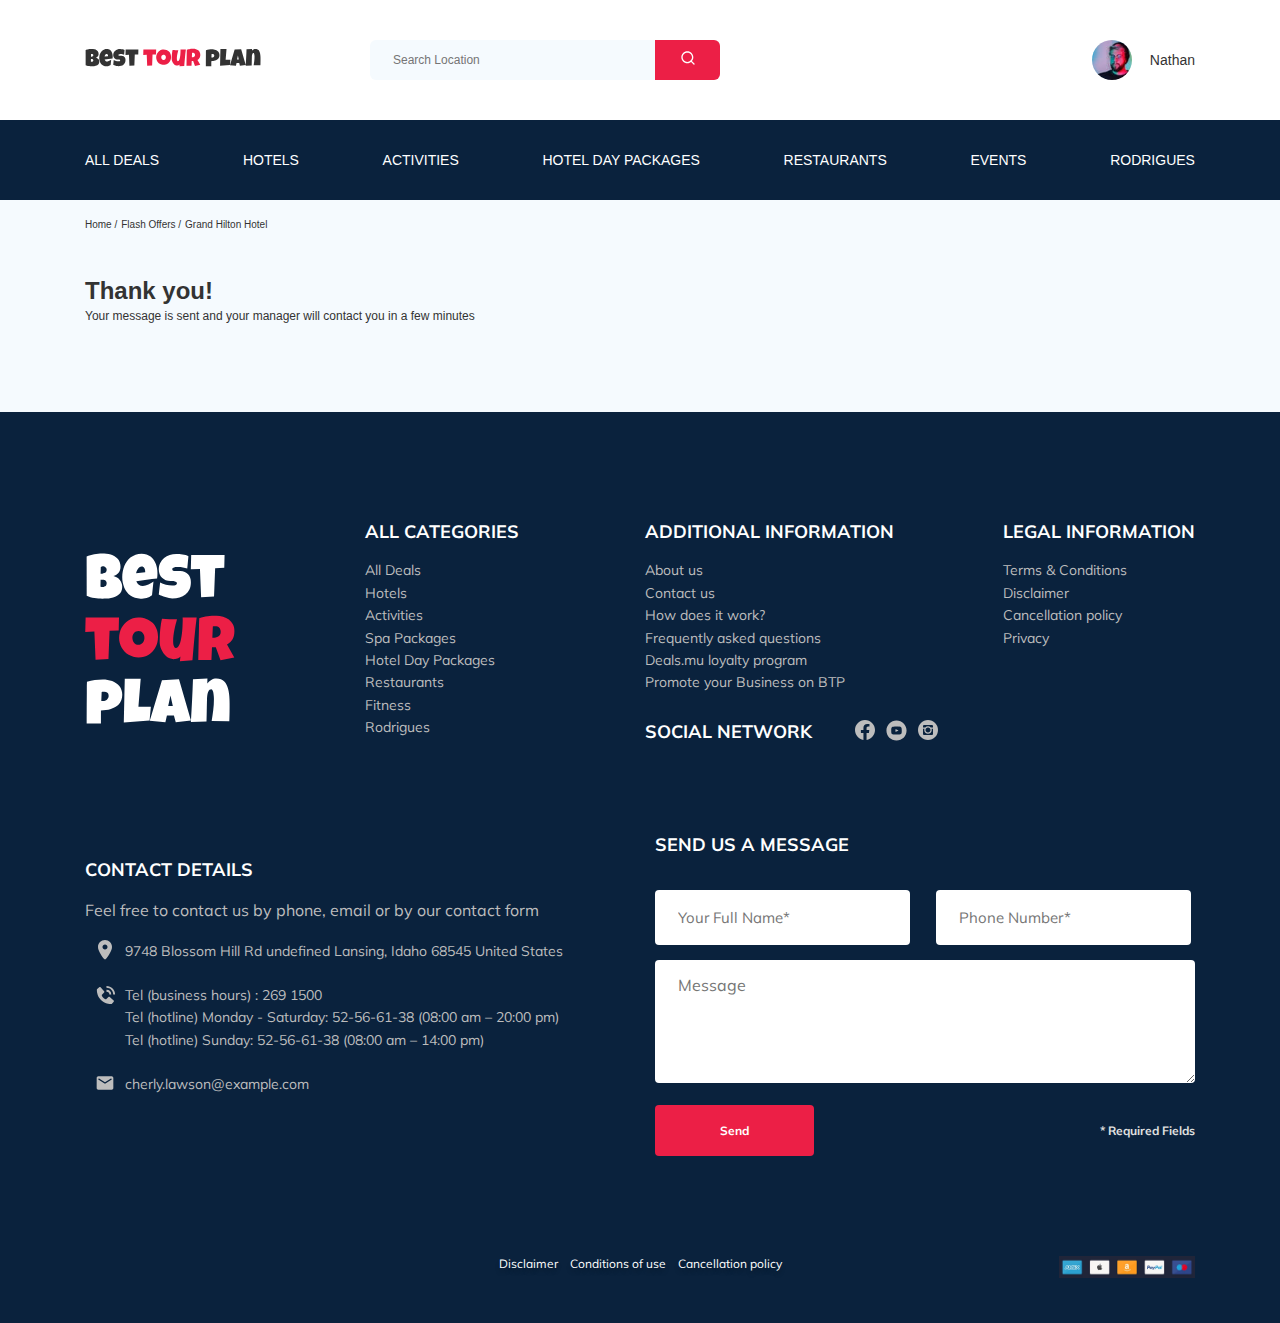
==== commit 60bbf946: "fix: small changes to project" ====
--- a/thankyou.html
+++ b/thankyou.html
@@ -15,7 +15,7 @@
     <header class="navbar navbar--mobile_fixed">
         <div class="container">
             <div class="navbar-top">
-                <a href="#" class="logo">
+                <a href="/" class="logo">
                     <img src="img/horizontal-logo.svg" alt="Logo: Best Tour Plan" class="logo__image">
                 </a>
 
@@ -110,7 +110,9 @@
     <footer class="footer">
         <div class="container">
             <div class="footer-wrapper">
-                <img src="img/vertical-logo.svg" alt="Logo: Best Tour Plan" class="logo footer__logo">
+                <a href="/" class="footer__link footer__logo">
+                    <img src="img/vertical-logo.svg" alt="Logo: Best Tour Plan" class="logo">
+                </a>
                 <div class="footer__list footer__categories">
                     <h3 class="footer__title">All Categories</h3>
                     <ul class="footer__ul">
@@ -197,26 +199,34 @@
                             9748 Blossom Hill Rd undefined Lansing, Idaho 68545 United States</li>
                         <li class="footer__item footer__item--mb2">
                             <div class="footer__icon-wrapper">
-                                <img src="img/phone-calls.svg" class="footer__icon" alt="Icon: phone calls">
-                            </div>
-                            Tel (business hours) : 269 1500 <br>
-                            Tel (hotline) Monday - Saturday: 52-56-61-38 (08:00 am – 20:00 pm) <br>
-                            Tel (hotline) Sunday: 52-56-61-38 (08:00 am – 14:00 pm)
+                                <img src="img/bxs-phone-call.svg" class="footer__icon" alt="Icon: phone calls">
+                            </div>
+                            <div>
+                                Tel (business hours) : <a href="tel:2691500" class="footer__link">269 1500</a><br>
+                                Tel (hotline) Monday - Saturday: <a href="tel:52566138" class="footer__link">52-56-61-38</a> (08:00 am – 20:00 pm)<br>
+                                Tel (hotline) Sunday: <a href="tel:52566138" class="footer__link">52-56-61-38</a> (08:00 am – 14:00 pm)
+                            </div>
                         </li>
                         <li class="footer__item footer__item--mb2">
                             <div class="footer__icon-wrapper">
-                                <img src="img/phone-calls.svg" class="footer__icon" alt="Icon: phone calls">
-                            </div>
-                            cherly.lawson@example.com
+                                <img src="img/bxs_round-email.svg" class="footer__icon" alt="Icon: phone calls">
+                            </div>
+                            <a href="mailto:cherly.lawson@example.com" class="footer__link">cherly.lawson@example.com</a>
                         </li>
                     </ul>
                 </div>
                 <!-- /.footer__contact-details -->
                 <div class="footer__contacts-form">
                     <h3 class="footer__title">Send us a message</h3>
-                    <form action="send.php" method="post" class="footer__form">
-                        <input type="text" class="input footer__input" name="name" placeholder="Your Full Name*">
-                        <input type="text" class="input footer__input" name="phone" placeholder="Phone Number*">
+                    <form action="send.php" method="post" class="footer__form form-validation">
+                        <div class="footer__input-group">
+                            <input type="text" class="input footer__input" name="name" placeholder="Your Full Name*" required>
+                        </div>
+                        <!-- /.footer__input-group -->
+                        <div class="footer__input-group">
+                            <input type="tel" class="input footer__input form-phone" name="phone" placeholder="Phone Number*" required>
+                        </div>
+                        <!-- /.footer__input-group -->
                         <textarea placeholder="Message" name="message" class="footer__message"></textarea>
                         <button class="button footer__button" type="Submit">Send</button>
                         <span class="footer__info">* Required Fields</span>
@@ -225,9 +235,9 @@
                 </div>
                 <!-- /.footer__contacts-form -->
                 <div class="footer__disclaimer-and-others">
-                    <span class="footer__disclaimer">Disclaimer</span>
-                    <span class="footer__conditions">Conditions of use</span>
-                    <span class="footer__policy">Cancellation policy</span>
+                    <a href="#" class="footer__disclaimer">Disclaimer</a>
+                    <a href="#" class="footer__conditions">Conditions of use</a>
+                    <a href="#" class="footer__policy">Cancellation policy</a>
                 </div>
                 <!-- /.footer__disclaimer-and-others -->
                 <img src="img/social-icons-footer.png" alt="Icon: social icons footer" class="footer__social-icons">
--- a/css/style.css
+++ b/css/style.css
@@ -1,2371 +1,2 @@
-* {
-  -webkit-box-sizing: border-box;
-          box-sizing: border-box;
-}
-
-body {
-  font-family: 'Muli', sans-serif;
-  color: #333333;
-  background-color: #F5FAFE;
-}
-
-.container {
-  max-width: 1110px;
-  margin: auto;
-}
-
-img {
-  max-width: 100%;
-}
-
-iframe {
-  border: none;
-}
-
-/*! normalize.css v8.0.1 | MIT License | github.com/necolas/normalize.css */
-/* Document
-   ========================================================================== */
-/**
- * 1. Correct the line height in all browsers.
- * 2. Prevent adjustments of font size after orientation changes in iOS.
- */
-html {
-  line-height: 1.15;
-  /* 1 */
-  -webkit-text-size-adjust: 100%;
-  /* 2 */
-}
-
-/* Sections
-   ========================================================================== */
-/**
- * Remove the margin in all browsers.
- */
-body {
-  margin: 0;
-}
-
-/**
- * Render the `main` element consistently in IE.
- */
-main {
-  display: block;
-}
-
-/**
- * Correct the font size and margin on `h1` elements within `section` and
- * `article` contexts in Chrome, Firefox, and Safari.
- */
-h1 {
-  font-size: 2em;
-  margin: 0.67em 0;
-}
-
-/* Grouping content
-   ========================================================================== */
-/**
- * 1. Add the correct box sizing in Firefox.
- * 2. Show the overflow in Edge and IE.
- */
-hr {
-  -webkit-box-sizing: content-box;
-          box-sizing: content-box;
-  /* 1 */
-  height: 0;
-  /* 1 */
-  overflow: visible;
-  /* 2 */
-}
-
-/**
- * 1. Correct the inheritance and scaling of font size in all browsers.
- * 2. Correct the odd `em` font sizing in all browsers.
- */
-pre {
-  font-family: monospace, monospace;
-  /* 1 */
-  font-size: 1em;
-  /* 2 */
-}
-
-/* Text-level semantics
-   ========================================================================== */
-/**
- * Remove the gray background on active links in IE 10.
- */
-a {
-  background-color: transparent;
-}
-
-/**
- * 1. Remove the bottom border in Chrome 57-
- * 2. Add the correct text decoration in Chrome, Edge, IE, Opera, and Safari.
- */
-abbr[title] {
-  border-bottom: none;
-  /* 1 */
-  text-decoration: underline;
-  /* 2 */
-  -webkit-text-decoration: underline dotted;
-          text-decoration: underline dotted;
-  /* 2 */
-}
-
-/**
- * Add the correct font weight in Chrome, Edge, and Safari.
- */
-b,
-strong {
-  font-weight: bolder;
-}
-
-/**
- * 1. Correct the inheritance and scaling of font size in all browsers.
- * 2. Correct the odd `em` font sizing in all browsers.
- */
-code,
-kbd,
-samp {
-  font-family: monospace, monospace;
-  /* 1 */
-  font-size: 1em;
-  /* 2 */
-}
-
-/**
- * Add the correct font size in all browsers.
- */
-small {
-  font-size: 80%;
-}
-
-/**
- * Prevent `sub` and `sup` elements from affecting the line height in
- * all browsers.
- */
-sub,
-sup {
-  font-size: 75%;
-  line-height: 0;
-  position: relative;
-  vertical-align: baseline;
-}
-
-sub {
-  bottom: -0.25em;
-}
-
-sup {
-  top: -0.5em;
-}
-
-/* Embedded content
-   ========================================================================== */
-/**
- * Remove the border on images inside links in IE 10.
- */
-img {
-  border-style: none;
-}
-
-/* Forms
-   ========================================================================== */
-/**
- * 1. Change the font styles in all browsers.
- * 2. Remove the margin in Firefox and Safari.
- */
-button,
-input,
-optgroup,
-select,
-textarea {
-  font-family: inherit;
-  /* 1 */
-  font-size: 100%;
-  /* 1 */
-  line-height: 1.15;
-  /* 1 */
-  margin: 0;
-  /* 2 */
-}
-
-/**
- * Show the overflow in IE.
- * 1. Show the overflow in Edge.
- */
-button,
-input {
-  /* 1 */
-  overflow: visible;
-}
-
-/**
- * Remove the inheritance of text transform in Edge, Firefox, and IE.
- * 1. Remove the inheritance of text transform in Firefox.
- */
-button,
-select {
-  /* 1 */
-  text-transform: none;
-}
-
-/**
- * Correct the inability to style clickable types in iOS and Safari.
- */
-button,
-[type="button"],
-[type="reset"],
-[type="submit"] {
-  -webkit-appearance: button;
-}
-
-/**
- * Remove the inner border and padding in Firefox.
- */
-button::-moz-focus-inner,
-[type="button"]::-moz-focus-inner,
-[type="reset"]::-moz-focus-inner,
-[type="submit"]::-moz-focus-inner {
-  border-style: none;
-  padding: 0;
-}
-
-/**
- * Restore the focus styles unset by the previous rule.
- */
-button:-moz-focusring,
-[type="button"]:-moz-focusring,
-[type="reset"]:-moz-focusring,
-[type="submit"]:-moz-focusring {
-  outline: 1px dotted ButtonText;
-}
-
-/**
- * Correct the padding in Firefox.
- */
-fieldset {
-  padding: 0.35em 0.75em 0.625em;
-}
-
-/**
- * 1. Correct the text wrapping in Edge and IE.
- * 2. Correct the color inheritance from `fieldset` elements in IE.
- * 3. Remove the padding so developers are not caught out when they zero out
- *    `fieldset` elements in all browsers.
- */
-legend {
-  -webkit-box-sizing: border-box;
-          box-sizing: border-box;
-  /* 1 */
-  color: inherit;
-  /* 2 */
-  display: table;
-  /* 1 */
-  max-width: 100%;
-  /* 1 */
-  padding: 0;
-  /* 3 */
-  white-space: normal;
-  /* 1 */
-}
-
-/**
- * Add the correct vertical alignment in Chrome, Firefox, and Opera.
- */
-progress {
-  vertical-align: baseline;
-}
-
-/**
- * Remove the default vertical scrollbar in IE 10+.
- */
-textarea {
-  overflow: auto;
-}
-
-/**
- * 1. Add the correct box sizing in IE 10.
- * 2. Remove the padding in IE 10.
- */
-[type="checkbox"],
-[type="radio"] {
-  -webkit-box-sizing: border-box;
-          box-sizing: border-box;
-  /* 1 */
-  padding: 0;
-  /* 2 */
-}
-
-/**
- * Correct the cursor style of increment and decrement buttons in Chrome.
- */
-[type="number"]::-webkit-inner-spin-button,
-[type="number"]::-webkit-outer-spin-button {
-  height: auto;
-}
-
-/**
- * 1. Correct the odd appearance in Chrome and Safari.
- * 2. Correct the outline style in Safari.
- */
-[type="search"] {
-  -webkit-appearance: textfield;
-  /* 1 */
-  outline-offset: -2px;
-  /* 2 */
-}
-
-/**
- * Remove the inner padding in Chrome and Safari on macOS.
- */
-[type="search"]::-webkit-search-decoration {
-  -webkit-appearance: none;
-}
-
-/**
- * 1. Correct the inability to style clickable types in iOS and Safari.
- * 2. Change font properties to `inherit` in Safari.
- */
-::-webkit-file-upload-button {
-  -webkit-appearance: button;
-  /* 1 */
-  font: inherit;
-  /* 2 */
-}
-
-/* Interactive
-   ========================================================================== */
-/*
- * Add the correct display in Edge, IE 10+, and Firefox.
- */
-details {
-  display: block;
-}
-
-/*
- * Add the correct display in all browsers.
- */
-summary {
-  display: list-item;
-}
-
-/* Misc
-   ========================================================================== */
-/**
- * Add the correct display in IE 10+.
- */
-template {
-  display: none;
-}
-
-/**
- * Add the correct display in IE 10.
- */
-[hidden] {
-  display: none;
-}
-
-.navbar {
-  background-color: #fff;
-}
-
-.navbar-top {
-  display: -webkit-box;
-  display: -ms-flexbox;
-  display: flex;
-  -webkit-box-align: center;
-      -ms-flex-align: center;
-          align-items: center;
-  -webkit-box-pack: justify;
-      -ms-flex-pack: justify;
-          justify-content: space-between;
-  padding-top: 40px;
-  padding-bottom: 40px;
-}
-
-.navbar-top__menu-button {
-  display: none;
-}
-
-.navbar__search {
-  margin-right: auto;
-  margin-left: 108px;
-}
-
-.navbar-bottom {
-  background-color: #0A223D;
-}
-
-.navbar-menu {
-  list-style: none;
-  margin: 0;
-  padding: 31px 0;
-  display: -webkit-box;
-  display: -ms-flexbox;
-  display: flex;
-  -webkit-box-align: center;
-      -ms-flex-align: center;
-          align-items: center;
-  -webkit-box-pack: justify;
-      -ms-flex-pack: justify;
-          justify-content: space-between;
-  color: #ffffff;
-}
-
-.navbar-menu__link {
-  color: inherit;
-  text-decoration: none;
-  text-transform: uppercase;
-  line-height: 18px;
-  font-size: 14px;
-}
-
-.navbar-menu__item--mobile_visible {
-  display: none;
-}
-
-.logo {
-  width: 177px;
-  height: auto;
-}
-
-.search {
-  display: -webkit-box;
-  display: -ms-flexbox;
-  display: flex;
-  position: relative;
-  overflow: hidden;
-  border-radius: 6px;
-  height: 40px;
-}
-
-.search__input {
-  width: 350px;
-  height: 100%;
-  padding-left: 23px;
-  padding-right: 75px;
-  background-color: #f5fafe;
-  border: none;
-  font-size: 12px;
-  line-height: 15px;
-  color: #333333;
-}
-
-.search__button {
-  position: absolute;
-  top: 0;
-  right: 0;
-  height: 100%;
-  width: 65px;
-  border: none;
-  background: #EC1F46;
-}
-
-.user {
-  display: -webkit-box;
-  display: -ms-flexbox;
-  display: flex;
-  -webkit-box-align: center;
-      -ms-flex-align: center;
-          align-items: center;
-  text-decoration: none;
-}
-
-.user__avatar {
-  width: 40px;
-  height: 40px;
-  border-radius: 50%;
-  -o-object-fit: cover;
-     object-fit: cover;
-}
-
-.user__name {
-  font-size: 14px;
-  line-height: 18px;
-  color: #333333;
-  margin-left: 18px;
-}
-
-.breadcrump__list {
-  list-style: none;
-  display: -webkit-box;
-  display: -ms-flexbox;
-  display: flex;
-  padding: 18px 0px;
-  margin: 0;
-}
-
-.breadcrump__list__item {
-  font-size: 10px;
-  line-height: 13px;
-}
-
-.breadcrump__list__item:not(:last-child)::after {
-  content: '/';
-  margin-right: 4px;
-}
-
-.breadcrump__list__link {
-  text-decoration: none;
-  color: inherit;
-}
-
-.hotel {
-  padding-top: 23px;
-  padding-bottom: 70px;
-}
-
-.hotel-info {
-  display: -webkit-box;
-  display: -ms-flexbox;
-  display: flex;
-  -webkit-box-align: center;
-      -ms-flex-align: center;
-          align-items: center;
-  -webkit-box-pack: justify;
-      -ms-flex-pack: justify;
-          justify-content: space-between;
-  padding-bottom: 15px;
-}
-
-.hotel-info__offer {
-  margin-left: 14px;
-  margin-top: 4px;
-}
-
-.hotel-info__name {
-  margin-top: 4px;
-  margin-bottom: 0;
-}
-
-.hotel-info__description {
-  margin: 3px 0;
-}
-
-.hotel-name {
-  font-size: 24px;
-  line-height: 30px;
-}
-
-.hotel-wrapper {
-  display: -webkit-box;
-  display: -ms-flexbox;
-  display: flex;
-  -ms-flex-wrap: wrap;
-      flex-wrap: wrap;
-  -webkit-box-align: center;
-      -ms-flex-align: center;
-          align-items: center;
-}
-
-.hotel-description {
-  font-size: 12px;
-  line-height: 15px;
-}
-
-.hotel-grid {
-  display: -webkit-box;
-  display: -ms-flexbox;
-  display: flex;
-  -webkit-box-pack: justify;
-      -ms-flex-pack: justify;
-          justify-content: space-between;
-  -ms-flex-wrap: wrap;
-      flex-wrap: wrap;
-}
-
-.hotel-right {
-  display: -webkit-box;
-  display: -ms-flexbox;
-  display: flex;
-  -webkit-box-orient: vertical;
-  -webkit-box-direction: normal;
-      -ms-flex-direction: column;
-          flex-direction: column;
-  -webkit-box-pack: justify;
-      -ms-flex-pack: justify;
-          justify-content: space-between;
-}
-
-.stars {
-  -ms-flex-preferred-size: 100%;
-      flex-basis: 100%;
-  line-height: 0;
-}
-
-.offer {
-  padding: 4px 9px;
-  font-size: 10px;
-  line-height: 13px;
-  background-color: #EC1F46;
-  border-radius: 3px;
-  color: white;
-}
-
-.rating {
-  max-width: 65px;
-  min-height: 45px;
-  text-align: center;
-  color: #ffffff;
-  background-color: #EC1F46;
-  border-radius: 4px;
-}
-
-.rating__text {
-  font-size: 8px;
-  line-height: 10px;
-}
-
-.swiper-container-hotel {
-  width: 100%;
-  height: 450px;
-  position: relative;
-  border-radius: 8px;
-}
-
-.swiper-container-hotel:after {
-  content: '';
-  position: absolute;
-  width: 100%;
-  height: 100%;
-  top: 0;
-  bottom: 0;
-  right: 0;
-  left: 0;
-  background: -webkit-gradient(linear, left top, left bottom, from(rgba(0, 122, 223, 0.48)), to(rgba(255, 255, 255, 0.128)));
-  background: linear-gradient(180deg, rgba(0, 122, 223, 0.48) 0%, rgba(255, 255, 255, 0.128) 100%);
-  z-index: 10;
-}
-
-.slider {
-  width: 728px;
-}
-
-.slider-button {
-  position: absolute;
-  top: 50%;
-  -webkit-transform: translateY(-50%);
-          transform: translateY(-50%);
-  z-index: 99;
-  width: 30px;
-  height: 30px;
-  cursor: pointer;
-}
-
-.slider-button--next {
-  right: 18px;
-}
-
-.slider-button--prev {
-  left: 18px;
-}
-
-.booking {
-  display: -webkit-box;
-  display: -ms-flexbox;
-  display: flex;
-  -webkit-box-orient: vertical;
-  -webkit-box-direction: normal;
-      -ms-flex-direction: column;
-          flex-direction: column;
-  width: 350px;
-  min-height: 210px;
-  background-color: #0A223D;
-  padding: 27px 27px 28px 28px;
-  border-radius: 8px;
-  color: #ffffff;
-  font-family: Nunito;
-}
-
-.booking__info {
-  display: -webkit-box;
-  display: -ms-flexbox;
-  display: flex;
-  -webkit-box-pack: justify;
-      -ms-flex-pack: justify;
-          justify-content: space-between;
-  -webkit-box-align: center;
-      -ms-flex-align: center;
-          align-items: center;
-}
-
-.booking__button {
-  border-radius: 4px;
-  background-color: #EC1F46;
-  text-align: center;
-  padding: 13px 0px;
-  border: none;
-  color: inherit;
-  font-size: 14px;
-  line-height: 19px;
-  cursor: pointer;
-  margin-top: 17px;
-}
-
-.price {
-  display: -webkit-box;
-  display: -ms-flexbox;
-  display: flex;
-  -webkit-box-orient: vertical;
-  -webkit-box-direction: normal;
-      -ms-flex-direction: column;
-          flex-direction: column;
-}
-
-.price__start {
-  font-size: 10px;
-  line-height: 14px;
-}
-
-.price__per-room {
-  font-size: 12px;
-}
-
-.price__pricetag {
-  font-size: 24px;
-  line-height: 31px;
-}
-
-.call-center {
-  display: -webkit-box;
-  display: -ms-flexbox;
-  display: flex;
-  -webkit-box-pack: justify;
-      -ms-flex-pack: justify;
-          justify-content: space-between;
-  font-size: 18px;
-  line-height: 25px;
-  margin-top: 9px;
-}
-
-.call-center__number {
-  text-decoration: none;
-  color: inherit;
-  display: -webkit-box;
-  display: -ms-flexbox;
-  display: flex;
-  width: 76px;
-  -webkit-box-pack: justify;
-      -ms-flex-pack: justify;
-          justify-content: space-between;
-  -webkit-box-align: center;
-      -ms-flex-align: center;
-          align-items: center;
-}
-
-.call-center__icon {
-  width: 13px;
-  height: 13px;
-}
-
-.person-room__description {
-  font-size: 12px;
-  line-height: 16px;
-}
-
-.person-room__text {
-  margin-bottom: 8px;
-  width: 80px;
-  display: -webkit-box;
-  display: -ms-flexbox;
-  display: flex;
-  -webkit-box-pack: justify;
-      -ms-flex-pack: justify;
-          justify-content: space-between;
-}
-
-.person-room__icon {
-  width: 14px;
-  height: 14px;
-}
-
-.map {
-  width: 347px;
-  height: 213px;
-  background-color: black;
-}
-
-.grid-container {
-  display: -ms-grid;
-  display: grid;
-  -webkit-column-gap: 30px;
-          column-gap: 30px;
-  row-gap: 30px;
-  width: 1110px;
-  margin: auto;
-  -ms-grid-rows: 500px 500px;
-      grid-template-rows: 500px 500px;
-  -ms-grid-columns: 350px 350px 350px;
-      grid-template-columns: 350px 350px 350px;
-      grid-template-areas: "post-1 post-1 post-2" "post-3 post-4 post-5";
-  margin-bottom: 70px;
-}
-
-.post__radius {
-  border-radius: 0px 0px 8px 8px;
-}
-
-.post__img {
-  border-radius: 8px 8px 0px 0px;
-  -o-object-fit: cover;
-     object-fit: cover;
-  height: 100%;
-  width: 100%;
-}
-
-.post__images {
-  height: 500px;
-  width: 100%;
-  position: relative;
-}
-
-.post__flash-offer {
-  padding: 8px 12px 7px 11px;
-  color: #ffffff;
-  background-color: #EC1F46;
-  position: absolute;
-  top: 26px;
-  left: 0px;
-  z-index: 400;
-  border-radius: 0px 4px 4px 0px;
-}
-
-.post__contacts-one {
-  margin-top: 23px;
-}
-
-.post__price-and-book {
-  display: -webkit-box;
-  display: -ms-flexbox;
-  display: flex;
-  -webkit-box-pack: justify;
-      -ms-flex-pack: justify;
-          justify-content: space-between;
-  margin-top: 24px;
-}
-
-.post-1 {
-  -ms-grid-row: 1;
-  -ms-grid-column: 1;
-  -ms-grid-column-span: 2;
-  grid-area: post-1;
-  display: -ms-grid;
-  display: grid;
-  -ms-grid-columns: 1fr 1fr;
-      grid-template-columns: 1fr 1fr;
-}
-
-.post-1__radius {
-  border-radius: 0px 8px 8px 0px;
-}
-
-.post-1__img {
-  -o-object-fit: cover;
-     object-fit: cover;
-  height: 100%;
-  width: 100%;
-  border-radius: 8px 0px 0px 8px;
-}
-
-.post-1__block {
-  background-color: #0A223D;
-}
-
-.post-1__container {
-  max-height: 495px;
-  overflow-y: auto;
-  padding: 47px 21px 23px 43px;
-  color: #ffffff;
-}
-
-.post-1__title {
-  font-family: Mulish;
-  font-style: normal;
-  font-weight: bold;
-  font-size: 18px;
-  line-height: 23px;
-  margin-top: 6px;
-}
-
-.post-1__descr {
-  margin-top: 27px;
-  font-family: Mulish;
-  font-size: 14px;
-  line-height: 160.6%;
-}
-
-.post-1__contacts-one {
-  margin-top: 50px;
-}
-
-.post-1__contacts-two {
-  margin-top: 11px;
-}
-
-.post-1__price-and-book {
-  display: -webkit-box;
-  display: -ms-flexbox;
-  display: flex;
-  -webkit-box-pack: justify;
-      -ms-flex-pack: justify;
-          justify-content: space-between;
-  margin-top: 37px;
-}
-
-.price-and-book__price {
-  display: -webkit-box;
-  display: -ms-flexbox;
-  display: flex;
-  -webkit-box-orient: vertical;
-  -webkit-box-direction: normal;
-      -ms-flex-direction: column;
-          flex-direction: column;
-  height: 53px;
-  -webkit-box-pack: justify;
-      -ms-flex-pack: justify;
-          justify-content: space-between;
-}
-
-.price-and-book__button {
-  margin-top: 19px;
-  padding: 11px 27px 10px 26px;
-  background: #EC1F46;
-  border-radius: 4px;
-  border: none;
-  color: #ffffff;
-  font-size: 14px;
-  line-height: 19px;
-  cursor: pointer;
-}
-
-.price-one {
-  font-family: Mulish;
-  font-size: 14px;
-  line-height: 18px;
-  -webkit-text-decoration-line: line-through;
-          text-decoration-line: line-through;
-}
-
-.price-two {
-  font-family: Mulish;
-  font-weight: bold;
-  font-size: 24px;
-  line-height: 30px;
-}
-
-.post-2 {
-  -ms-grid-row: 1;
-  -ms-grid-column: 3;
-  grid-area: post-2;
-  display: -ms-grid;
-  display: grid;
-  -ms-grid-rows: 1fr 1fr;
-      grid-template-rows: 1fr 1fr;
-}
-
-.post-2__container {
-  max-width: 350px;
-  max-height: 250px;
-  overflow-y: auto;
-  padding: 30px 21px 25px 32px;
-  color: #ffffff;
-}
-
-.post-2__images {
-  width: 100%;
-  height: 250px;
-  position: relative;
-}
-
-.post-2__flash-offer {
-  padding: 4px 9px;
-  color: #ffffff;
-  background-color: #EC1F46;
-  position: absolute;
-  top: 30px;
-  left: 0px;
-  z-index: 400;
-  font-weight: 600;
-  font-size: 8px;
-  line-height: 10px;
-}
-
-.post-3 {
-  -ms-grid-row: 2;
-  -ms-grid-column: 1;
-  grid-area: post-3;
-  display: -ms-grid;
-  display: grid;
-  -ms-grid-rows: 1fr 1fr;
-      grid-template-rows: 1fr 1fr;
-}
-
-.post-4 {
-  -ms-grid-row: 2;
-  -ms-grid-column: 2;
-  grid-area: post-4;
-  display: -ms-grid;
-  display: grid;
-  -ms-grid-rows: 1fr 1fr;
-      grid-template-rows: 1fr 1fr;
-}
-
-.post-5 {
-  -ms-grid-row: 2;
-  -ms-grid-column: 3;
-  grid-area: post-5;
-  display: -ms-grid;
-  display: grid;
-  -ms-grid-rows: 1fr 1fr;
-      grid-template-rows: 1fr 1fr;
-}
-
-.packages-title {
-  margin-top: 40px;
-  margin-bottom: 65px;
-  font-family: Mulish;
-  font-weight: bold;
-  font-size: 36px;
-  line-height: 45px;
-  text-align: center;
-  text-transform: uppercase;
-}
-
-.contacts {
-  display: -webkit-box;
-  display: -ms-flexbox;
-  display: flex;
-  -webkit-box-align: center;
-      -ms-flex-align: center;
-          align-items: center;
-}
-
-.contacts__image {
-  margin-right: 14px;
-}
-
-.contacts__text {
-  font-family: Mulish;
-  font-size: 12px;
-  line-height: 15px;
-}
-
-.newsletter {
-  position: relative;
-  padding-top: 98px;
-  padding-bottom: 87px;
-}
-
-.newsletter:before {
-  position: absolute;
-  content: '';
-  top: 0;
-  right: 0;
-  left: 0;
-  bottom: 0;
-  width: 100%;
-  height: 100%;
-  background-color: rgba(10, 34, 61, 0.8);
-}
-
-.newsletter-container {
-  display: -webkit-box;
-  display: -ms-flexbox;
-  display: flex;
-  -webkit-box-pack: justify;
-      -ms-flex-pack: justify;
-          justify-content: space-between;
-  -webkit-box-align: center;
-      -ms-flex-align: center;
-          align-items: center;
-  max-width: 731px;
-  margin: auto;
-  color: #ffffff;
-}
-
-.newsletter__text {
-  display: -webkit-box;
-  display: -ms-flexbox;
-  display: flex;
-  -webkit-box-orient: vertical;
-  -webkit-box-direction: normal;
-      -ms-flex-direction: column;
-          flex-direction: column;
-  z-index: 2;
-  margin: 0;
-}
-
-.newsletter__subscribe {
-  font-size: 24px;
-  line-height: 30px;
-  font-weight: 300;
-}
-
-.newsletter__subscribe-newsletter {
-  font-weight: 600;
-  font-size: 36px;
-  line-height: 45px;
-  text-transform: uppercase;
-  font-weight: 600;
-}
-
-.newsletter__search {
-  width: 350px;
-}
-
-.newsletter__form {
-  display: -webkit-box;
-  display: -ms-flexbox;
-  display: flex;
-  position: relative;
-  overflow: hidden;
-  border-radius: 4px;
-  height: 55px;
-}
-
-.form__input {
-  width: 350px;
-  height: 100%;
-  padding-left: 33px;
-  padding-right: 75px;
-  background-color: #ffffff;
-  border: none;
-  font-size: 14px;
-  line-height: 18px;
-  color: #333333;
-}
-
-.form__button {
-  position: absolute;
-  top: 0;
-  right: 0;
-  height: 100%;
-  width: 65px;
-  border: none;
-  background: #EC1F46;
-  color: #ffffff;
-  font-weight: bold;
-  font-size: 12px;
-  line-height: 15px;
-}
-
-.swiper-slide-reviews {
-  margin-top: 45px;
-  display: -webkit-box;
-  display: -ms-flexbox;
-  display: flex;
-  -webkit-box-pack: center;
-      -ms-flex-pack: center;
-          justify-content: center;
-}
-
-.swiper-button {
-  position: absolute;
-  top: 50%;
-  z-index: 99;
-  cursor: pointer;
-  width: 10px;
-  height: 18px;
-  margin-top: -45px;
-}
-
-.swiper-button-next {
-  right: -160px;
-}
-
-.swiper-button-prev {
-  left: -160px;
-}
-
-.swiper-container-wrapper {
-  position: relative;
-  max-width: 731px;
-  margin: auto;
-}
-
-.swiper-container-reviews {
-  max-width: 100%;
-  position: static;
-  overflow: hidden;
-}
-
-.container-title {
-  color: #333333;
-  font-size: 36px;
-  font-weight: 700;
-  text-transform: uppercase;
-  text-align: center;
-  margin-bottom: 75px;
-  margin-top: 40px;
-}
-
-.reviews__text {
-  padding-top: 136px;
-  padding-bottom: 30px;
-  display: -webkit-box;
-  display: -ms-flexbox;
-  display: flex;
-  -webkit-box-align: center;
-      -ms-flex-align: center;
-          align-items: center;
-  margin: auto;
-  max-width: 537px;
-  color: #333333;
-  font-size: 12px;
-  font-weight: 400;
-  line-height: 19.2px;
-  font-family: Mulish;
-}
-
-.reviews__background {
-  background-color: #ffffff;
-  width: 100%;
-}
-
-.profile {
-  display: -webkit-box;
-  display: -ms-flexbox;
-  display: flex;
-  -webkit-box-orient: vertical;
-  -webkit-box-direction: normal;
-      -ms-flex-direction: column;
-          flex-direction: column;
-  -webkit-box-align: center;
-      -ms-flex-align: center;
-          align-items: center;
-  z-index: 99;
-  position: absolute;
-  top: -45px;
-}
-
-.profile__icon {
-  width: 90px;
-  height: 90px;
-  border-radius: 50%;
-  -o-object-fit: cover;
-     object-fit: cover;
-  margin-bottom: 9px;
-}
-
-.profile__name {
-  margin-bottom: 10px;
-  color: #EC1F46;
-  font-family: Mulish;
-  font-size: 12px;
-  font-weight: bold;
-}
-
-.profile__text {
-  font-family: Mulish;
-  font-size: 10px;
-  font-weight: 400;
-}
-
-.profile__stars {
-  margin-bottom: 4px;
-}
-
-.activities {
-  padding-bottom: 98px;
-}
-
-.activities__title {
-  padding: 0;
-  margin: 0;
-  margin-top: 60px;
-  font-family: Mulish;
-  font-weight: bold;
-  font-size: 24px;
-  line-height: 30px;
-  text-transform: uppercase;
-}
-
-.activities__photos {
-  margin-top: 57px;
-  display: -webkit-box;
-  display: -ms-flexbox;
-  display: flex;
-  -webkit-box-pack: justify;
-      -ms-flex-pack: justify;
-          justify-content: space-between;
-  -ms-flex-wrap: wrap;
-      flex-wrap: wrap;
-}
-
-.activities__photo {
-  width: 255px;
-  height: 255px;
-  -o-object-fit: cover;
-     object-fit: cover;
-  border-radius: 6px;
-}
-
-.activities__block-with-photo {
-  position: relative;
-}
-
-.activities__overflow {
-  position: absolute;
-  top: 0;
-  left: 0;
-  width: 100%;
-  height: 100%;
-}
-
-.activities__descr {
-  font-family: Mulish;
-  font-weight: bold;
-  font-size: 16px;
-  line-height: 20px;
-  position: absolute;
-  top: 143px;
-  left: 26px;
-  color: #ffffff;
-  display: block;
-  width: 160px;
-}
-
-.activities__button {
-  background: #EC1F46;
-  border-radius: 4px;
-  border: none;
-  color: white;
-  padding: 7px 22px;
-  position: absolute;
-  top: 201px;
-  left: 26px;
-  font-family: Nunito;
-  font-style: normal;
-  font-weight: 600;
-  font-size: 12px;
-  line-height: 16px;
-}
-
-.footer {
-  background-color: #0A223D;
-  color: #ffffff;
-  padding-top: 108px;
-  padding-bottom: 45px;
-  font-family: Mulish;
-}
-
-.footer__social-icons {
-  -ms-grid-column: 4;
-  grid-column: 4;
-  -ms-grid-row: 5;
-  -ms-grid-row-span: 1;
-  grid-row: 5/6;
-  -ms-grid-column-align: end;
-      justify-self: end;
-  -ms-flex-item-align: center;
-      -ms-grid-row-align: center;
-      align-self: center;
-  width: 136px;
-  height: 22px;
-  margin-top: 90px;
-}
-
-.footer__disclaimer-and-others {
-  height: 15px;
-  width: 283px;
-  display: -webkit-box;
-  display: -ms-flexbox;
-  display: flex;
-  -webkit-box-pack: justify;
-      -ms-flex-pack: justify;
-          justify-content: space-between;
-  -webkit-box-align: center;
-      -ms-flex-align: center;
-          align-items: center;
-  font-family: Mulish;
-  font-size: 12px;
-  line-height: 15px;
-  text-shadow: 0px 4px 4px rgba(0, 0, 0, 0.25);
-  color: #ffffff;
-  -ms-grid-column: 1;
-  -ms-grid-column-span: 4;
-  grid-column: 1/5;
-  -ms-grid-row: 5;
-  -ms-grid-row-span: 1;
-  grid-row: 5/6;
-  margin: auto;
-  margin-top: 90px;
-}
-
-.footer-wrapper {
-  display: -ms-grid;
-  display: grid;
-  -ms-grid-columns: (minmax(min-content, 1fr))[4];
-      grid-template-columns: repeat(4, minmax(-webkit-min-content, 1fr));
-      grid-template-columns: repeat(4, minmax(min-content, 1fr));
-  grid-gap: 10px;
-  grid-auto-rows: minmax(40px, -webkit-min-content);
-  grid-auto-rows: minmax(40px, min-content);
-}
-
-.footer__logo {
-  width: 150px;
-  -ms-grid-row: 1;
-  -ms-grid-row-span: 2;
-  grid-row: 1 / 3;
-  -ms-flex-item-align: center;
-      -ms-grid-row-align: center;
-      align-self: center;
-}
-
-.footer__categories {
-  -ms-grid-row: 1;
-  -ms-grid-row-span: 3;
-  grid-row: 1 / 4;
-}
-
-.footer__social-network {
-  -ms-grid-row: 2;
-  -ms-grid-row-span: 2;
-  grid-row: 2 / 4;
-  -ms-grid-column: 3;
-  -ms-grid-column-span: 2;
-  grid-column: 3 / 5;
-  display: -webkit-box;
-  display: -ms-flexbox;
-  display: flex;
-  -webkit-box-align: start;
-      -ms-flex-align: start;
-          align-items: start;
-}
-
-.footer__social-links {
-  display: -webkit-box;
-  display: -ms-flexbox;
-  display: flex;
-  -webkit-box-align: center;
-      -ms-flex-align: center;
-          align-items: center;
-  min-width: 83px;
-  -webkit-box-pack: justify;
-      -ms-flex-pack: justify;
-          justify-content: space-between;
-}
-
-.footer__contact-details {
-  -ms-grid-column: 1;
-  -ms-grid-column-span: 2;
-  grid-column: 1 / 3;
-  -ms-flex-item-align: center;
-      -ms-grid-row-align: center;
-      align-self: center;
-}
-
-.footer__ul {
-  padding: 0;
-  list-style: none;
-}
-
-.footer__title {
-  font-weight: bold;
-  font-size: 18px;
-  line-height: 23px;
-  margin: 0;
-  margin-bottom: 16px;
-  text-transform: uppercase;
-}
-
-.footer__title--inline {
-  margin: 0 43px 0 0;
-}
-
-.footer__item {
-  font-size: 14px;
-  line-height: 160%;
-  color: #BDBDBD;
-  display: -webkit-box;
-  display: -ms-flexbox;
-  display: flex;
-  -webkit-box-align: start;
-      -ms-flex-align: start;
-          align-items: flex-start;
-}
-
-.footer__item--mb2 {
-  margin-bottom: 22px;
-}
-
-.footer__icon {
-  margin-right: 20px;
-}
-
-.footer__icon-wrapper {
-  min-width: 40px;
-}
-
-.footer__link {
-  text-decoration: none;
-  color: #BDBDBD;
-}
-
-.footer__text {
-  color: #BDBDBD;
-  margin-bottom: 20px;
-  margin-top: 20px;
-}
-
-.footer__contacts-form {
-  grid-column: span 2;
-  -ms-flex-item-align: center;
-      -ms-grid-row-align: center;
-      align-self: center;
-  margin-top: 13px;
-  margin-left: 10px;
-}
-
-.footer__input {
-  background-color: #ffffff;
-  border-radius: 4px;
-  width: 255px;
-  padding: 18px 23px;
-  font-size: 15px;
-  line-height: 15px;
-  color: black;
-  border: none;
-  margin-bottom: 15px;
-  -ms-flex-preferred-size: 48%;
-      flex-basis: 48%;
-  margin-top: 18px;
-}
-
-.footer__message {
-  background-color: #ffffff;
-  border-radius: 4px;
-  padding: 18px 23px;
-  font-size: 16px;
-  line-height: 15px;
-  color: black;
-  border: none;
-  -ms-flex-preferred-size: 100%;
-      flex-basis: 100%;
-  height: 123px;
-  margin-bottom: 22px;
-}
-
-.footer__button {
-  background: #EC1F46;
-  border-radius: 4px;
-  border: none;
-  padding: 18px 65px;
-  font-family: Mulish;
-  font-weight: bold;
-  font-size: 12px;
-  line-height: 15px;
-  color: #ffffff;
-}
-
-.footer__info {
-  font-family: Mulish;
-  font-weight: bold;
-  font-size: 12px;
-  line-height: 15px;
-  color: #E0E0E0;
-}
-
-.footer__form {
-  display: -webkit-box;
-  display: -ms-flexbox;
-  display: flex;
-  -webkit-box-align: center;
-      -ms-flex-align: center;
-          align-items: center;
-  -ms-flex-wrap: wrap;
-      flex-wrap: wrap;
-  -webkit-box-pack: justify;
-      -ms-flex-pack: justify;
-          justify-content: space-between;
-}
-
-.footer__legal {
-  -ms-grid-column-align: end;
-      justify-self: end;
-}
-
-.modal__overlay {
-  position: fixed;
-  left: 0;
-  top: 0;
-  right: 0;
-  bottom: 0;
-  background-color: rgba(0, 143, 223, 0.39);
-  z-index: 2100;
-  visibility: hidden;
-  opacity: 0;
-  -webkit-transition: opacity 0.2s;
-  transition: opacity 0.2s;
-}
-
-.modal__overlay--visible {
-  visibility: visible;
-  opacity: 1;
-}
-
-.modal__dialog {
-  position: fixed;
-  top: 50%;
-  left: 50%;
-  -webkit-transform: translate(-50%, -50%);
-          transform: translate(-50%, -50%);
-  max-width: 478px;
-  padding: 33px 88px;
-  background-color: #0A223D;
-  color: #ffffff;
-  z-index: 2101;
-  border-radius: 8px;
-  visibility: hidden;
-  opacity: 0;
-  -webkit-transition: opacity 0.2s;
-  transition: opacity 0.2s;
-}
-
-.modal__dialog--visible {
-  visibility: visible;
-  opacity: 1;
-}
-
-.modal__close {
-  position: absolute;
-  right: 18px;
-  top: 17px;
-  text-decoration: none;
-  cursor: pointer;
-}
-
-.modal__input {
-  width: 100%;
-  background-color: #ffffff;
-  border-radius: 4px;
-  padding: 18px 23px;
-  font-size: 15px;
-  line-height: 15px;
-  color: black;
-  border: none;
-  margin-bottom: 15px;
-}
-
-.modal__message {
-  background-color: #ffffff;
-  border-radius: 4px;
-  padding: 18px 23px;
-  font-size: 16px;
-  line-height: 15px;
-  color: black;
-  border: none;
-  width: 100%;
-  min-height: 123px;
-  margin-bottom: 15px;
-}
-
-.modal__button {
-  background: #EC1F46;
-  border-radius: 4px;
-  border: none;
-  padding: 18px 65px;
-  font-family: Mulish;
-  font-weight: bold;
-  font-size: 12px;
-  line-height: 15px;
-  color: #ffffff;
-  cursor: pointer;
-}
-
-.modal__info {
-  font-family: Mulish;
-  font-weight: bold;
-  font-size: 12px;
-  line-height: 15px;
-  color: #E0E0E0;
-}
-
-.modal__title {
-  font-weight: bold;
-  font-size: 18px;
-  line-height: 23px;
-  text-transform: uppercase;
-  text-align: center;
-}
-
-@media (max-width: 1200px) {
-  .container {
-    max-width: 960px;
-  }
-  .slider {
-    width: 600px;
-  }
-  .swiper-button-prev {
-    left: -90px;
-  }
-  .swiper-button-next {
-    right: -90px;
-  }
-  .swiper-slide__img {
-    height: 100%;
-  }
-  .activities__photo {
-    width: 235px;
-  }
-  .grid-container {
-    -ms-grid-rows: 500px 500px 500px;
-        grid-template-rows: 500px 500px 500px;
-    -ms-grid-columns: 350px 350px;
-        grid-template-columns: 350px 350px;
-        grid-template-areas: "post-1 post-1" "post-3 post-4" "post-2 post-5";
-    width: 730px;
-  }
-}
-
-@media (max-width: 992px) {
-  .container {
-    max-width: 760px;
-  }
-  .navbar-top {
-    padding-top: 30px;
-    padding-bottom: 30px;
-  }
-  .navbar__search {
-    margin-left: auto;
-    min-width: 340px;
-  }
-  .navbar-menu {
-    padding-top: 22px;
-    padding-bottom: 22px;
-  }
-  .navbar-menu__link {
-    font-size: 12px;
-    line-height: 15px;
-  }
-  .logo {
-    width: 132px;
-  }
-  .slider {
-    width: 100%;
-    height: 450px;
-    margin-bottom: 30px;
-  }
-  .swiper-slide__img {
-    width: 100%;
-    height: 450px;
-  }
-  .hotel-right {
-    -webkit-box-orient: horizontal;
-    -webkit-box-direction: normal;
-        -ms-flex-direction: row;
-            flex-direction: row;
-    width: 760px;
-  }
-  .booking {
-    width: 370px;
-  }
-  iframe {
-    width: 100%;
-    border: none;
-  }
-  .map {
-    width: 370px;
-  }
-  .swiper-container-wrapper {
-    max-width: 600px;
-  }
-  .swiper-button-prev {
-    left: -60px;
-  }
-  .swiper-button-next {
-    right: -60px;
-  }
-  .reviews__text {
-    max-width: 420px;
-  }
-  .activities__photo {
-    width: 365px;
-  }
-  .activities__block-with-photo {
-    margin-bottom: 26px;
-  }
-  .footer {
-    padding-bottom: 33px;
-  }
-  .footer-wrapper {
-    -ms-grid-columns: (1fr)[6];
-        grid-template-columns: repeat(6, 1fr);
-    grid-gap: 40px;
-  }
-  .footer__logo {
-    -ms-grid-row: 1;
-    -ms-grid-row-span: 1;
-    grid-row: 1 / 2;
-    grid-column: span 2;
-  }
-  .footer__social-network {
-    -ms-grid-row: 1;
-    -ms-grid-row-span: 1;
-    grid-row: 1 / 2;
-    grid-column: span 4;
-    -ms-flex-item-align: center;
-        -ms-grid-row-align: center;
-        align-self: center;
-  }
-  .footer__categories {
-    -ms-grid-row: 2;
-    -ms-grid-row-span: 1;
-    grid-row: 2 / 3;
-    grid-column: span 2;
-  }
-  .footer__additional {
-    grid-column: span 2;
-  }
-  .footer__legal {
-    grid-column: span 2;
-  }
-  .footer__contact-details {
-    -ms-grid-row: 3;
-    grid-row: 3;
-    grid-column: span 5;
-  }
-  .footer__contacts-form {
-    -ms-grid-row: 4;
-    grid-row: 4;
-    grid-column: span 5;
-  }
-  .footer__disclaimer-and-others {
-    -ms-grid-column: 1;
-    -ms-grid-column-span: 2;
-    grid-column: 1/3;
-    margin-top: 56px;
-  }
-  .footer__social-icons {
-    -ms-grid-column: 5;
-    -ms-grid-column-span: 2;
-    grid-column: 5/7;
-    margin-top: 56px;
-  }
-  .modal__dialog {
-    padding: 33px 45px;
-  }
-}
-
-@media (max-width: 768px) {
-  .container {
-    max-width: 570px;
-    width: 92%;
-  }
-  body {
-    padding-top: 78px;
-  }
-  .navbar--mobile_fixed {
-    position: fixed;
-    left: 0;
-    top: 0;
-    right: 0;
-    z-index: 4599;
-  }
-  .navbar__user--mobile_hidden, .navbar__search--mobile_hidden {
-    display: none;
-  }
-  .navbar__user--mobile_visible, .navbar__search--mobile_visible {
-    display: -webkit-box;
-    display: -ms-flexbox;
-    display: flex;
-  }
-  .navbar__user {
-    -webkit-box-orient: vertical;
-    -webkit-box-direction: normal;
-        -ms-flex-direction: column;
-            flex-direction: column;
-    -webkit-box-pack: center;
-        -ms-flex-pack: center;
-            justify-content: center;
-  }
-  .navbar-bottom {
-    display: none;
-    position: fixed;
-    left: 0;
-    right: 0;
-    bottom: 0;
-    top: 78px;
-    padding-top: 30px;
-  }
-  .navbar-bottom--visible {
-    display: block;
-  }
-  .navbar-menu {
-    -webkit-box-orient: vertical;
-    -webkit-box-direction: normal;
-        -ms-flex-direction: column;
-            flex-direction: column;
-  }
-  .navbar-menu__item {
-    margin-bottom: 20px;
-  }
-  .navbar-menu__item--mobile_visible {
-    display: block;
-  }
-  .menu-button {
-    display: -webkit-box;
-    display: -ms-flexbox;
-    display: flex;
-    width: 16px;
-    height: 11px;
-    -webkit-box-align: center;
-        -ms-flex-align: center;
-            align-items: center;
-    -webkit-box-pack: justify;
-        -ms-flex-pack: justify;
-            justify-content: space-between;
-    -webkit-box-orient: vertical;
-    -webkit-box-direction: normal;
-        -ms-flex-direction: column;
-            flex-direction: column;
-    border: none;
-    background-color: #fff;
-    cursor: pointer;
-  }
-  .menu-button__line {
-    width: 16px;
-    height: 1px;
-    background-color: #333333;
-  }
-  .user__name--light {
-    color: #ffffff;
-    margin-left: 0;
-    margin-top: 10px;
-  }
-  .stars {
-    -ms-flex-preferred-size: auto;
-        flex-basis: auto;
-  }
-  .hotel-name {
-    -ms-flex-preferred-size: 100%;
-        flex-basis: 100%;
-  }
-  .hotel-wrapper {
-    -webkit-box-pack: justify;
-        -ms-flex-pack: justify;
-            justify-content: space-between;
-  }
-  .hotel-info__rating {
-    display: none;
-  }
-  .hotel-info__offer {
-    -webkit-box-ordinal-group: 0;
-        -ms-flex-order: -1;
-            order: -1;
-    margin-left: 0px;
-  }
-  .hotel-info__text {
-    width: 100%;
-  }
-  .hotel-info__name {
-    margin-top: 10px;
-    margin-bottom: 0;
-  }
-  .hotel-right {
-    -webkit-box-orient: vertical;
-    -webkit-box-direction: normal;
-        -ms-flex-direction: column;
-            flex-direction: column;
-    min-height: 450px;
-    max-width: 570px;
-    width: 100%;
-  }
-  .booking {
-    width: 100%;
-  }
-  .map {
-    width: 100%;
-  }
-  .slider {
-    height: 350px;
-  }
-  .swiper-slide__img {
-    height: 350px;
-    -o-object-fit: cover;
-       object-fit: cover;
-  }
-  .swiper-container {
-    height: 350px;
-  }
-  .newsletter-container {
-    max-width: 570px;
-    width: 92%;
-  }
-  .newsletter__search {
-    width: 280px;
-  }
-  .newsletter__subscribe {
-    font-size: 20px;
-  }
-  .newsletter__subscribe-newsletter {
-    font-size: 32px;
-  }
-  .form__input {
-    width: 280px;
-  }
-  .swiper-container-wrapper {
-    max-width: 460px;
-  }
-  .swiper-button-prev {
-    left: -40px;
-  }
-  .swiper-button-next {
-    right: -40px;
-  }
-  .reviews__text {
-    max-width: 320px;
-  }
-  .activities__photo {
-    width: 100%;
-  }
-  .activities__block-with-photo {
-    margin-bottom: 21px;
-    width: 48%;
-  }
-  .grid-container {
-    -ms-grid-rows: 500px 410px 410px;
-        grid-template-rows: 500px 410px 410px;
-    -ms-grid-columns: 1fr 1fr;
-        grid-template-columns: 1fr 1fr;
-        grid-template-areas: "post-1 post-1" "post-3 post-4" "post-2 post-5";
-    max-width: 570px;
-    width: 92%;
-    -webkit-column-gap: 10px;
-            column-gap: 10px;
-  }
-  .post-1 {
-    -ms-grid-columns: 3fr 5fr;
-        grid-template-columns: 3fr 5fr;
-  }
-  .post-1__descr {
-    font-size: 12.5px;
-  }
-  .post-2__container {
-    padding: 15px 18px 15px 25px;
-  }
-  .post-2__images {
-    height: 200px;
-  }
-  .price-and-book__button {
-    padding: 0px 17px 0px 17px;
-  }
-  .post-2 {
-    -ms-grid-rows: 2fr 3fr;
-        grid-template-rows: 2fr 3fr;
-  }
-  .post-3 {
-    -ms-grid-rows: 2fr 3fr;
-        grid-template-rows: 2fr 3fr;
-  }
-  .post-4 {
-    -ms-grid-rows: 2fr 3fr;
-        grid-template-rows: 2fr 3fr;
-  }
-  .post-5 {
-    -ms-grid-rows: 2fr 3fr;
-        grid-template-rows: 2fr 3fr;
-  }
-  .packages-title {
-    margin-top: 10px;
-  }
-  .footer-wrapper {
-    -webkit-column-gap: 0px;
-            column-gap: 0px;
-  }
-  .footer__contact-details {
-    grid-column: span 6;
-  }
-  .footer__contacts-form {
-    grid-column: span 6;
-  }
-  .modal__info {
-    display: block;
-  }
-  .modal__dialog {
-    max-width: 500px;
-    width: 100%;
-  }
-}
-
-@media (max-width: 576px) {
-  .logo {
-    width: 99px;
-  }
-  .slider {
-    height: 300px;
-  }
-  .swiper-slide__img {
-    height: 300px;
-    -o-object-fit: cover;
-       object-fit: cover;
-  }
-  .swiper-container {
-    height: 300px;
-  }
-  .newsletter {
-    padding-top: 76px;
-    padding-bottom: 83px;
-  }
-  .newsletter-container {
-    max-width: 280px;
-    width: 92%;
-    -webkit-box-orient: vertical;
-    -webkit-box-direction: normal;
-        -ms-flex-direction: column;
-            flex-direction: column;
-    -webkit-box-align: start;
-        -ms-flex-align: start;
-            align-items: start;
-  }
-  .newsletter__search {
-    margin-top: 37px;
-  }
-  .swiper-container-wrapper {
-    max-width: 450px;
-    width: 80%;
-  }
-  .swiper-button-prev {
-    left: 44px;
-    top: 80px;
-  }
-  .swiper-button-next {
-    right: 44px;
-    top: 80px;
-  }
-  .reviews__text {
-    max-width: 350px;
-    width: 75%;
-  }
-  .activities__title {
-    margin-left: 7.5%;
-    margin-top: 0;
-  }
-  .activities__photo {
-    width: 100%;
-  }
-  .activities__block-with-photo {
-    margin-bottom: 20px;
-    width: 85%;
-  }
-  .activities__photos {
-    -webkit-box-pack: center;
-        -ms-flex-pack: center;
-            justify-content: center;
-    margin-top: 40px;
-  }
-  .grid-container {
-    -ms-grid-rows: 500px 500px 500px 500px 500px;
-        grid-template-rows: 500px 500px 500px 500px 500px;
-    -ms-grid-columns: 1fr;
-        grid-template-columns: 1fr;
-        grid-template-areas: "post-1" "post-3" "post-4" "post-2" "post-5";
-    width: 86%;
-    -webkit-column-gap: 10px;
-            column-gap: 10px;
-  }
-  .post-1 {
-    -ms-grid-columns: 1fr;
-        grid-template-columns: 1fr;
-    -ms-grid-rows: 1fr 1fr;
-        grid-template-rows: 1fr 1fr;
-  }
-  .post-1__descr {
-    display: none;
-  }
-  .post-1__star {
-    display: none;
-  }
-  .post-1__container {
-    padding: 25px 28px 0px 40px;
-  }
-  .post-1__radius {
-    border-radius: 0px 0px 8px 8px;
-  }
-  .post-1__img {
-    border-radius: 8px 8px 0px 0px;
-  }
-  .post-1__price-and-book {
-    margin-top: 24px;
-  }
-  .post-1__contacts-one {
-    margin-top: 23px;
-  }
-  .post-2__container {
-    padding: 25px 28px 0px 40px;
-  }
-  .post-2__images {
-    height: 250px;
-  }
-  .post-2__flash-offer {
-    padding: 0;
-    padding: 8px 12px 7px 11px;
-    color: #ffffff;
-    background-color: #EC1F46;
-    position: absolute;
-    top: 26px;
-    left: 0px;
-    z-index: 400;
-    border-radius: 0px 4px 4px 0px;
-    font-size: 12px;
-    line-height: 15px;
-  }
-  .post-2 {
-    -ms-grid-rows: 1fr 1fr;
-        grid-template-rows: 1fr 1fr;
-  }
-  .post-3 {
-    -ms-grid-rows: 1fr 1fr;
-        grid-template-rows: 1fr 1fr;
-  }
-  .post-4 {
-    -ms-grid-rows: 1fr 1fr;
-        grid-template-rows: 1fr 1fr;
-  }
-  .post-5 {
-    -ms-grid-rows: 1fr 1fr;
-        grid-template-rows: 1fr 1fr;
-  }
-  .post__images {
-    height: 250px;
-  }
-  .footer {
-    padding-bottom: 21px;
-  }
-  .footer-wrapper {
-    -ms-grid-columns: 1fr;
-        grid-template-columns: 1fr;
-    -ms-grid-rows: (min-content)[7];
-        grid-template-rows: repeat(7, -webkit-min-content);
-        grid-template-rows: repeat(7, min-content);
-    row-gap: 30px;
-  }
-  .footer__logo {
-    -ms-grid-column: 1;
-    -ms-grid-column-span: 1;
-    grid-column: 1 / 2;
-    -ms-grid-row: 1;
-    -ms-grid-row-span: 1;
-    grid-row: 1 / 2;
-  }
-  .footer__social-network {
-    -ms-grid-column: 1;
-    -ms-grid-column-span: 1;
-    grid-column: 1 / 2;
-    -ms-grid-row: 2;
-    -ms-grid-row-span: 1;
-    grid-row: 2 / 3;
-    -webkit-box-orient: vertical;
-    -webkit-box-direction: normal;
-        -ms-flex-direction: column;
-            flex-direction: column;
-    min-height: 67px;
-    -webkit-box-pack: justify;
-        -ms-flex-pack: justify;
-            justify-content: space-between;
-  }
-  .footer__categories {
-    -ms-grid-row: 5;
-    -ms-grid-row-span: 1;
-    grid-row: 5 / 6;
-    -ms-grid-column: 1;
-    -ms-grid-column-span: 1;
-    grid-column: 1 / 2;
-  }
-  .footer__additional {
-    -ms-grid-row: 4;
-    -ms-grid-row-span: 1;
-    grid-row: 4 / 5;
-    -ms-grid-column: 1;
-    -ms-grid-column-span: 1;
-    grid-column: 1 / 2;
-  }
-  .footer__legal {
-    -ms-grid-row: 3;
-    -ms-grid-row-span: 1;
-    grid-row: 3 / 4;
-    -ms-grid-column: 1;
-    -ms-grid-column-span: 1;
-    grid-column: 1 / 2;
-    -ms-grid-column-align: start;
-        justify-self: start;
-  }
-  .footer__contact-details {
-    -ms-grid-column: 1;
-    -ms-grid-column-span: 1;
-    grid-column: 1 / 2;
-    -ms-grid-row: 6;
-    -ms-grid-row-span: 1;
-    grid-row: 6 / 7;
-  }
-  .footer__contacts-form {
-    -ms-grid-column: 1;
-    -ms-grid-column-span: 1;
-    grid-column: 1 / 2;
-    -ms-grid-row: 7;
-    -ms-grid-row-span: 1;
-    grid-row: 7 / 8;
-  }
-  .footer__input {
-    -ms-flex-preferred-size: 100%;
-        flex-basis: 100%;
-    margin-top: 15px;
-    margin-bottom: 0;
-  }
-  .footer__message {
-    margin-top: 15px;
-  }
-  .footer__disclaimer-and-others {
-    -ms-grid-column: 1;
-    -ms-grid-column-span: 1;
-    grid-column: 1/2;
-    -ms-grid-row: 8;
-    -ms-grid-row-span: 1;
-    grid-row: 8 / 9;
-    width: 90%;
-    margin: 0;
-    -ms-grid-column-align: center;
-        justify-self: center;
-    -ms-flex-item-align: end;
-        -ms-grid-row-align: end;
-        align-self: end;
-    font-size: 12px;
-    line-height: 15px;
-    font-family: Mulish;
-  }
-  .footer__social-icons {
-    -ms-grid-column: 1;
-    -ms-grid-column-span: 1;
-    grid-column: 1/2;
-    -ms-grid-row: 9;
-    -ms-grid-row-span: 1;
-    grid-row: 9 / 10;
-    margin-top: 0;
-    -ms-flex-item-align: start;
-        -ms-grid-row-align: start;
-        align-self: start;
-    -ms-grid-column-align: start;
-        justify-self: start;
-  }
-  .navbar-menu__item {
-    margin-bottom: 33px;
-  }
-  .navbar__search {
-    min-width: 150px;
-  }
-  .navbar__search--mobile_visible {
-    width: 250px;
-  }
-  .search__input {
-    width: 200px;
-  }
-  .modal__info {
-    display: block;
-  }
-  .modal__dialog {
-    max-width: 400px;
-    width: 100%;
-  }
-}
+*{-webkit-box-sizing:border-box;box-sizing:border-box}body{font-family:'Muli', sans-serif;color:#333;background-color:#F5FAFE}.container{max-width:1110px;margin:auto}img{max-width:100%}iframe{border:none}.invalid{color:#EC1F46;border-bottom:1px solid #EC1F46;display:inline-block}/*! normalize.css v8.0.1 | MIT License | github.com/necolas/normalize.css */html{line-height:1.15;-webkit-text-size-adjust:100%}body{margin:0}main{display:block}h1{font-size:2em;margin:0.67em 0}hr{-webkit-box-sizing:content-box;box-sizing:content-box;height:0;overflow:visible}pre{font-family:monospace, monospace;font-size:1em}a{background-color:transparent}abbr[title]{border-bottom:none;text-decoration:underline;-webkit-text-decoration:underline dotted;text-decoration:underline dotted}b,strong{font-weight:bolder}code,kbd,samp{font-family:monospace, monospace;font-size:1em}small{font-size:80%}sub,sup{font-size:75%;line-height:0;position:relative;vertical-align:baseline}sub{bottom:-0.25em}sup{top:-0.5em}img{border-style:none}button,input,optgroup,select,textarea{font-family:inherit;font-size:100%;line-height:1.15;margin:0}button,input{overflow:visible}button,select{text-transform:none}button,[type="button"],[type="reset"],[type="submit"]{-webkit-appearance:button}button::-moz-focus-inner,[type="button"]::-moz-focus-inner,[type="reset"]::-moz-focus-inner,[type="submit"]::-moz-focus-inner{border-style:none;padding:0}button:-moz-focusring,[type="button"]:-moz-focusring,[type="reset"]:-moz-focusring,[type="submit"]:-moz-focusring{outline:1px dotted ButtonText}fieldset{padding:0.35em 0.75em 0.625em}legend{-webkit-box-sizing:border-box;box-sizing:border-box;color:inherit;display:table;max-width:100%;padding:0;white-space:normal}progress{vertical-align:baseline}textarea{overflow:auto}[type="checkbox"],[type="radio"]{-webkit-box-sizing:border-box;box-sizing:border-box;padding:0}[type="number"]::-webkit-inner-spin-button,[type="number"]::-webkit-outer-spin-button{height:auto}[type="search"]{-webkit-appearance:textfield;outline-offset:-2px}[type="search"]::-webkit-search-decoration{-webkit-appearance:none}::-webkit-file-upload-button{-webkit-appearance:button;font:inherit}details{display:block}summary{display:list-item}template{display:none}[hidden]{display:none}.navbar{background-color:#fff}.navbar-top{display:-webkit-box;display:-ms-flexbox;display:flex;-webkit-box-align:center;-ms-flex-align:center;align-items:center;-webkit-box-pack:justify;-ms-flex-pack:justify;justify-content:space-between;padding-top:40px;padding-bottom:40px}.navbar-top__menu-button{display:none}.navbar__search{margin-right:auto;margin-left:108px}.navbar-bottom{background-color:#0A223D}.navbar-menu{list-style:none;margin:0;padding:31px 0;display:-webkit-box;display:-ms-flexbox;display:flex;-webkit-box-align:center;-ms-flex-align:center;align-items:center;-webkit-box-pack:justify;-ms-flex-pack:justify;justify-content:space-between;color:#fff}.navbar-menu__link{color:inherit;text-decoration:none;text-transform:uppercase;line-height:18px;font-size:14px}.navbar-menu__item--mobile_visible{display:none}.logo{width:177px;height:auto}.search{display:-webkit-box;display:-ms-flexbox;display:flex;position:relative;overflow:hidden;border-radius:6px;height:40px}.search__input{width:350px;height:100%;padding-left:23px;padding-right:75px;background-color:#f5fafe;border:none;font-size:12px;line-height:15px;color:#333}.search__button{position:absolute;top:0;right:0;height:100%;width:65px;border:none;background:#EC1F46;cursor:pointer}.user{display:-webkit-box;display:-ms-flexbox;display:flex;-webkit-box-align:center;-ms-flex-align:center;align-items:center;text-decoration:none}.user__avatar{width:40px;height:40px;border-radius:50%;-o-object-fit:cover;object-fit:cover}.user__name{font-size:14px;line-height:18px;color:#333;margin-left:18px}.breadcrump__list{list-style:none;display:-webkit-box;display:-ms-flexbox;display:flex;padding:18px 0px;margin:0}.breadcrump__list__item{font-size:10px;line-height:13px}.breadcrump__list__item:not(:last-child)::after{content:'/';margin-right:4px}.breadcrump__list__link{text-decoration:none;color:inherit}.hotel{padding-top:23px;padding-bottom:70px}.hotel-info{display:-webkit-box;display:-ms-flexbox;display:flex;-webkit-box-align:center;-ms-flex-align:center;align-items:center;-webkit-box-pack:justify;-ms-flex-pack:justify;justify-content:space-between;padding-bottom:15px}.hotel-info__offer{margin-left:14px;margin-top:4px}.hotel-info__name{margin-top:4px;margin-bottom:0}.hotel-info__description{margin:3px 0}.hotel-name{font-size:24px;line-height:30px}.hotel-wrapper{display:-webkit-box;display:-ms-flexbox;display:flex;-ms-flex-wrap:wrap;flex-wrap:wrap;-webkit-box-align:center;-ms-flex-align:center;align-items:center}.hotel-description{font-size:12px;line-height:15px}.hotel-grid{display:-webkit-box;display:-ms-flexbox;display:flex;-webkit-box-pack:justify;-ms-flex-pack:justify;justify-content:space-between;-ms-flex-wrap:wrap;flex-wrap:wrap}.hotel-right{display:-webkit-box;display:-ms-flexbox;display:flex;-webkit-box-orient:vertical;-webkit-box-direction:normal;-ms-flex-direction:column;flex-direction:column;-webkit-box-pack:justify;-ms-flex-pack:justify;justify-content:space-between}.stars{-ms-flex-preferred-size:100%;flex-basis:100%;line-height:0}.offer{padding:4px 9px;font-size:10px;line-height:13px;background-color:#EC1F46;border-radius:3px;color:white}.rating{max-width:65px;min-height:45px;text-align:center;color:#fff;background-color:#EC1F46;border-radius:4px;cursor:pointer}.rating__text{font-size:8px;line-height:10px}.swiper-container-hotel{width:100%;height:450px;position:relative;border-radius:8px}.swiper-container-hotel:after{content:'';position:absolute;width:100%;height:100%;top:0;bottom:0;right:0;left:0;background:-webkit-gradient(linear, left top, left bottom, from(rgba(0,122,223,0.48)), to(rgba(255,255,255,0.128)));background:linear-gradient(180deg, rgba(0,122,223,0.48) 0%, rgba(255,255,255,0.128) 100%);z-index:10}.slider{width:728px}.slider-button{position:absolute;top:50%;-webkit-transform:translateY(-50%);transform:translateY(-50%);z-index:99;width:30px;height:30px;cursor:pointer}.slider-button--next{right:18px}.slider-button--prev{left:18px}.booking{display:-webkit-box;display:-ms-flexbox;display:flex;-webkit-box-orient:vertical;-webkit-box-direction:normal;-ms-flex-direction:column;flex-direction:column;width:350px;min-height:210px;background-color:#0A223D;padding:27px 27px 28px 28px;border-radius:8px;color:#fff;font-family:Nunito}.booking__info{display:-webkit-box;display:-ms-flexbox;display:flex;-webkit-box-pack:justify;-ms-flex-pack:justify;justify-content:space-between;-webkit-box-align:center;-ms-flex-align:center;align-items:center}.booking__button{border-radius:4px;background-color:#EC1F46;text-align:center;padding:13px 0px;border:none;color:inherit;font-size:14px;line-height:19px;cursor:pointer;margin-top:17px}.price{display:-webkit-box;display:-ms-flexbox;display:flex;-webkit-box-orient:vertical;-webkit-box-direction:normal;-ms-flex-direction:column;flex-direction:column}.price__start{font-size:10px;line-height:14px}.price__per-room{font-size:12px}.price__pricetag{font-size:24px;line-height:31px}.call-center{display:-webkit-box;display:-ms-flexbox;display:flex;-webkit-box-pack:justify;-ms-flex-pack:justify;justify-content:space-between;font-size:18px;line-height:25px;margin-top:9px}.call-center__number{text-decoration:none;color:inherit;display:-webkit-box;display:-ms-flexbox;display:flex;width:76px;-webkit-box-pack:justify;-ms-flex-pack:justify;justify-content:space-between;-webkit-box-align:center;-ms-flex-align:center;align-items:center}.call-center__icon{width:13px;height:13px}.person-room__description{font-size:12px;line-height:16px}.person-room__text{margin-bottom:8px;width:80px;display:-webkit-box;display:-ms-flexbox;display:flex;-webkit-box-pack:justify;-ms-flex-pack:justify;justify-content:space-between}.person-room__icon{width:14px;height:14px}.ymap-container{width:347px;height:213px;background-color:black}.ymap-container{background:url("../img/yandex-before-load-marker.png") #fff no-repeat;background-size:cover;background-position:center center;position:relative;overflow:hidden;cursor:pointer}#map-yandex{cursor:pointer;height:100%;width:100%;background-color:transparent;position:absolute;z-index:7}.loader{color:#000;position:absolute;-webkit-box-sizing:border-box;box-sizing:border-box;top:-100%;top-top:0;left:0;width:100%;height:100%;overflow:hidden;z-index:215;-webkit-transition:opacity .7s ease;transition:opacity .7s ease;background-color:rgba(0,0,0,0.55);opacity:0}.loader:after,.loader:before{-webkit-box-sizing:border-box;box-sizing:border-box}.loader.is-active{top:0;opacity:1}.loader-default:after{content:'';position:absolute;width:48px;height:48px;border:solid 8px #fff;border-left-color:transparent;border-radius:50%;top:calc(50% - 24px);left:calc(50% - 24px);-webkit-animation:rotation 1s linear infinite;animation:rotation 1s linear infinite}@-webkit-keyframes rotation{from{-webkit-transform:rotate(0);transform:rotate(0)}to{-webkit-transform:rotate(359deg);transform:rotate(359deg)}}@keyframes rotation{from{-webkit-transform:rotate(0);transform:rotate(0)}to{-webkit-transform:rotate(359deg);transform:rotate(359deg)}}@-webkit-keyframes blink{from{opacity:0.5}to{opacity:1}}@keyframes blink{from{opacity:0.5}to{opacity:1}}.grid-container{display:-ms-grid;display:grid;-webkit-column-gap:30px;column-gap:30px;row-gap:30px;width:1110px;margin:auto;-ms-grid-rows:500px 500px;grid-template-rows:500px 500px;-ms-grid-columns:350px 350px 350px;grid-template-columns:350px 350px 350px;grid-template-areas:"post-1 post-1 post-2" "post-3 post-4 post-5";margin-bottom:70px}.post__radius{border-radius:0px 0px 8px 8px}.post__img{border-radius:8px 8px 0px 0px;-o-object-fit:cover;object-fit:cover;height:100%;width:100%}.post__images{height:500px;width:100%;position:relative}.post__flash-offer{padding:8px 12px 7px 11px;color:#fff;background-color:#EC1F46;position:absolute;top:26px;left:0px;z-index:400;border-radius:0px 4px 4px 0px}.post__contacts-one{margin-top:23px}.post__price-and-book{display:-webkit-box;display:-ms-flexbox;display:flex;-webkit-box-pack:justify;-ms-flex-pack:justify;justify-content:space-between;margin-top:24px}.post-1{-ms-grid-row:1;-ms-grid-column:1;-ms-grid-column-span:2;grid-area:post-1;display:-ms-grid;display:grid;-ms-grid-columns:1fr 1fr;grid-template-columns:1fr 1fr}.post-1__radius{border-radius:0px 8px 8px 0px}.post-1__img{-o-object-fit:cover;object-fit:cover;height:100%;width:100%;border-radius:8px 0px 0px 8px}.post-1__block{background-color:#0A223D}.post-1__container{max-height:495px;overflow-y:auto;padding:47px 21px 23px 43px;color:#fff}.post-1__title{font-family:Mulish;font-style:normal;font-weight:bold;font-size:18px;line-height:23px;margin-top:6px}.post-1__descr{margin-top:27px;font-family:Mulish;font-size:14px;line-height:160.6%}.post-1__contacts-one{margin-top:50px}.post-1__contacts-two{margin-top:11px}.post-1__price-and-book{display:-webkit-box;display:-ms-flexbox;display:flex;-webkit-box-pack:justify;-ms-flex-pack:justify;justify-content:space-between;margin-top:37px}.price-and-book__price{display:-webkit-box;display:-ms-flexbox;display:flex;-webkit-box-orient:vertical;-webkit-box-direction:normal;-ms-flex-direction:column;flex-direction:column;height:53px;-webkit-box-pack:justify;-ms-flex-pack:justify;justify-content:space-between}.price-and-book__button{margin-top:19px;padding:11px 27px 10px 26px;background:#EC1F46;border-radius:4px;border:none;color:#fff;font-size:14px;line-height:19px;cursor:pointer}.price-one{font-family:Mulish;font-size:14px;line-height:18px;-webkit-text-decoration-line:line-through;text-decoration-line:line-through}.price-two{font-family:Mulish;font-weight:bold;font-size:24px;line-height:30px}.post-2{-ms-grid-row:1;-ms-grid-column:3;grid-area:post-2;display:-ms-grid;display:grid;-ms-grid-rows:1fr 1fr;grid-template-rows:1fr 1fr}.post-2__container{max-width:350px;max-height:250px;overflow-y:auto;padding:30px 21px 25px 32px;color:#fff}.post-2__images{width:100%;height:250px;position:relative}.post-2__flash-offer{padding:4px 9px;color:#fff;background-color:#EC1F46;position:absolute;top:30px;left:0px;z-index:400;font-weight:600;font-size:8px;line-height:10px}.post-3{-ms-grid-row:2;-ms-grid-column:1;grid-area:post-3;display:-ms-grid;display:grid;-ms-grid-rows:1fr 1fr;grid-template-rows:1fr 1fr}.post-4{-ms-grid-row:2;-ms-grid-column:2;grid-area:post-4;display:-ms-grid;display:grid;-ms-grid-rows:1fr 1fr;grid-template-rows:1fr 1fr}.post-5{-ms-grid-row:2;-ms-grid-column:3;grid-area:post-5;display:-ms-grid;display:grid;-ms-grid-rows:1fr 1fr;grid-template-rows:1fr 1fr}.packages-title{margin-top:40px;margin-bottom:65px;font-family:Mulish;font-weight:bold;font-size:36px;line-height:45px;text-align:center;text-transform:uppercase}.contacts{display:-webkit-box;display:-ms-flexbox;display:flex;-webkit-box-align:center;-ms-flex-align:center;align-items:center}.contacts__image{margin-right:14px}.contacts__text{font-family:Mulish;font-size:12px;line-height:15px}.newsletter{position:relative;padding-top:98px;padding-bottom:87px}.newsletter:before{position:absolute;content:'';top:0;right:0;left:0;bottom:0;width:100%;height:100%;background-color:rgba(10,34,61,0.8)}.newsletter-container{display:-webkit-box;display:-ms-flexbox;display:flex;-webkit-box-pack:justify;-ms-flex-pack:justify;justify-content:space-between;-webkit-box-align:center;-ms-flex-align:center;align-items:center;max-width:731px;margin:auto;color:#fff}.newsletter__text{display:-webkit-box;display:-ms-flexbox;display:flex;-webkit-box-orient:vertical;-webkit-box-direction:normal;-ms-flex-direction:column;flex-direction:column;z-index:2;margin:0}.newsletter__subscribe{font-size:24px;line-height:30px;font-weight:300}.newsletter__subscribe-newsletter{font-weight:600;font-size:36px;line-height:45px;text-transform:uppercase;font-weight:600}.newsletter__search{width:350px}.newsletter__form{display:-webkit-box;display:-ms-flexbox;display:flex;position:relative;overflow:hidden;border-radius:4px;height:55px}.form__input{width:350px;height:100%;padding-left:33px;padding-right:75px;background-color:#fff;border:none;font-size:14px;line-height:18px;color:#333}.form__button{position:absolute;top:0;right:0;height:100%;width:65px;border:none;background:#EC1F46;color:#fff;font-weight:bold;font-size:12px;line-height:15px;cursor:pointer}.swiper-slide-reviews{margin-top:45px;display:-webkit-box;display:-ms-flexbox;display:flex;-webkit-box-pack:center;-ms-flex-pack:center;justify-content:center}.swiper-button{position:absolute;top:50%;z-index:99;cursor:pointer;width:10px;height:18px;margin-top:-45px}.swiper-button-next{right:-160px}.swiper-button-prev{left:-160px}.swiper-container-wrapper{position:relative;max-width:731px;margin:auto}.swiper-container-reviews{max-width:100%;position:static;overflow:hidden}.container-title{color:#333333;font-size:36px;font-weight:700;text-transform:uppercase;text-align:center;margin-bottom:75px;margin-top:40px}.reviews__text{padding-top:136px;padding-bottom:30px;display:-webkit-box;display:-ms-flexbox;display:flex;-webkit-box-align:center;-ms-flex-align:center;align-items:center;margin:auto;max-width:537px;color:#333333;font-size:12px;font-weight:400;line-height:19.2px;font-family:Mulish}.reviews__background{background-color:#fff;width:100%}.profile{display:-webkit-box;display:-ms-flexbox;display:flex;-webkit-box-orient:vertical;-webkit-box-direction:normal;-ms-flex-direction:column;flex-direction:column;-webkit-box-align:center;-ms-flex-align:center;align-items:center;z-index:99;position:absolute;top:-45px}.profile__icon{width:90px;height:90px;border-radius:50%;-o-object-fit:cover;object-fit:cover;margin-bottom:9px}.profile__name{margin-bottom:10px;color:#EC1F46;font-family:Mulish;font-size:12px;font-weight:bold}.profile__text{font-family:Mulish;font-size:10px;font-weight:400}.profile__stars{margin-bottom:4px}.activities{padding-bottom:98px}.activities__title{padding:0;margin:0;margin-top:60px;font-family:Mulish;font-weight:bold;font-size:24px;line-height:30px;text-transform:uppercase}.activities__photos{margin-top:57px;display:-webkit-box;display:-ms-flexbox;display:flex;-webkit-box-pack:justify;-ms-flex-pack:justify;justify-content:space-between;-ms-flex-wrap:wrap;flex-wrap:wrap}.activities__photo{width:255px;height:255px;-o-object-fit:cover;object-fit:cover;border-radius:6px}.activities__block-with-photo{position:relative}.activities__overflow{position:absolute;top:0;left:0;width:100%;height:100%}.activities__descr{font-family:Mulish;font-weight:bold;font-size:16px;line-height:20px;position:absolute;top:143px;left:26px;color:#fff;display:block;width:160px}.activities__button{background:#EC1F46;border-radius:4px;border:none;color:white;padding:7px 22px;position:absolute;top:201px;left:26px;font-family:Nunito;font-style:normal;font-weight:600;font-size:12px;line-height:16px;cursor:pointer}.footer{background-color:#0A223D;color:#fff;padding-top:108px;padding-bottom:45px;font-family:Mulish}.footer__social-icons{-ms-grid-column:4;grid-column:4;-ms-grid-row:5;-ms-grid-row-span:1;grid-row:5/6;-ms-grid-column-align:end;justify-self:end;-ms-flex-item-align:center;-ms-grid-row-align:center;align-self:center;width:136px;height:22px;margin-top:90px}.footer__disclaimer-and-others{height:15px;width:283px;display:-webkit-box;display:-ms-flexbox;display:flex;-webkit-box-pack:justify;-ms-flex-pack:justify;justify-content:space-between;-webkit-box-align:center;-ms-flex-align:center;align-items:center;font-family:Mulish;font-size:12px;line-height:15px;text-shadow:0px 4px 4px rgba(0,0,0,0.25);color:#fff;-ms-grid-column:1;-ms-grid-column-span:4;grid-column:1/5;-ms-grid-row:5;-ms-grid-row-span:1;grid-row:5/6;margin:auto;margin-top:90px}.footer-wrapper{display:-ms-grid;display:grid;-ms-grid-columns:(minmax(min-content, 1fr))[4];grid-template-columns:repeat(4, minmax(-webkit-min-content, 1fr));grid-template-columns:repeat(4, minmax(min-content, 1fr));grid-gap:10px;grid-auto-rows:minmax(40px, -webkit-min-content);grid-auto-rows:minmax(40px, min-content)}.footer__logo{width:150px;-ms-grid-row:1;-ms-grid-row-span:2;grid-row:1 / 3;-ms-flex-item-align:center;-ms-grid-row-align:center;align-self:center}.footer__categories{-ms-grid-row:1;-ms-grid-row-span:3;grid-row:1 / 4}.footer__social-network{-ms-grid-row:2;-ms-grid-row-span:2;grid-row:2 / 4;-ms-grid-column:3;-ms-grid-column-span:2;grid-column:3 / 5;display:-webkit-box;display:-ms-flexbox;display:flex;-webkit-box-align:start;-ms-flex-align:start;align-items:start}.footer__social-links{display:-webkit-box;display:-ms-flexbox;display:flex;-webkit-box-align:center;-ms-flex-align:center;align-items:center;min-width:83px;-webkit-box-pack:justify;-ms-flex-pack:justify;justify-content:space-between}.footer__contact-details{-ms-grid-column:1;-ms-grid-column-span:2;grid-column:1 / 3;-ms-flex-item-align:center;-ms-grid-row-align:center;align-self:center}.footer__ul{padding:0;list-style:none}.footer__title{font-weight:bold;font-size:18px;line-height:23px;margin:0;margin-bottom:16px;text-transform:uppercase}.footer__title--inline{margin:0 43px 0 0}.footer__item{font-size:14px;line-height:160%;color:#BDBDBD;display:-webkit-box;display:-ms-flexbox;display:flex;-webkit-box-align:start;-ms-flex-align:start;align-items:flex-start}.footer__item--mb2{margin-bottom:22px}.footer__icon-wrapper{min-width:40px;display:-webkit-box;display:-ms-flexbox;display:flex;-webkit-box-pack:center;-ms-flex-pack:center;justify-content:center}.footer__link{text-decoration:none;color:#BDBDBD}.footer__link-for-logo{display:block}.footer__text{color:#BDBDBD;margin-bottom:20px;margin-top:20px}.footer__contacts-form{grid-column:span 2;-ms-flex-item-align:center;-ms-grid-row-align:center;align-self:center;margin-top:13px;margin-left:10px}.footer__input{background-color:#fff;border-radius:4px;width:255px;padding:18px 23px;font-size:15px;line-height:15px;color:black;border:none}.footer__input-group{margin-bottom:15px;-ms-flex-preferred-size:48%;flex-basis:48%;margin-top:18px}.footer__message{background-color:#fff;border-radius:4px;padding:18px 23px;font-size:16px;line-height:15px;color:black;border:none;-ms-flex-preferred-size:100%;flex-basis:100%;height:123px;margin-bottom:22px}.footer__button{background:#EC1F46;border-radius:4px;border:none;padding:18px 65px;font-family:Mulish;font-weight:bold;font-size:12px;line-height:15px;color:#fff;cursor:pointer}.footer__info{font-family:Mulish;font-weight:bold;font-size:12px;line-height:15px;color:#E0E0E0}.footer__form{display:-webkit-box;display:-ms-flexbox;display:flex;-webkit-box-align:center;-ms-flex-align:center;align-items:center;-ms-flex-wrap:wrap;flex-wrap:wrap;-webkit-box-pack:justify;-ms-flex-pack:justify;justify-content:space-between}.footer__legal{-ms-grid-column-align:end;justify-self:end}.footer__disclaimer{text-decoration:none;color:#fff}.footer__conditions{text-decoration:none;color:#fff}.footer__policy{text-decoration:none;color:#fff}.modal__overlay{position:fixed;left:0;top:0;right:0;bottom:0;background-color:rgba(0,143,223,0.39);z-index:2100;visibility:hidden;opacity:0;-webkit-transition:opacity 0.2s;transition:opacity 0.2s}.modal__overlay--visible{visibility:visible;opacity:1}.modal__dialog{position:fixed;top:50%;left:50%;-webkit-transform:translate(-50%, -50%);transform:translate(-50%, -50%);max-width:478px;padding:33px 88px;background-color:#0A223D;color:#fff;z-index:2101;border-radius:8px;visibility:hidden;opacity:0;-webkit-transition:opacity 0.2s;transition:opacity 0.2s}.modal__dialog--visible{visibility:visible;opacity:1}.modal__close{position:absolute;right:18px;top:17px;text-decoration:none;cursor:pointer}.modal__input{width:100%;background-color:#fff;border-radius:4px;padding:18px 23px;font-size:15px;line-height:15px;color:black;border:none;margin-top:15px}.modal__message{background-color:#fff;border-radius:4px;padding:18px 23px;font-size:16px;line-height:15px;color:black;border:none;width:100%;min-height:123px;margin-top:15px}.modal__button{background:#EC1F46;border-radius:4px;border:none;padding:18px 65px;font-family:Mulish;font-weight:bold;font-size:12px;line-height:15px;color:#fff;cursor:pointer;margin-top:15px}.modal__info{font-family:Mulish;font-weight:bold;font-size:12px;line-height:15px;color:#E0E0E0}.modal__title{font-weight:bold;font-size:18px;line-height:23px;text-transform:uppercase;text-align:center}@media (max-width: 1200px){.container{max-width:960px}.slider{width:600px}.swiper-button-prev{left:-90px}.swiper-button-next{right:-90px}.swiper-slide__img{height:100%}.activities__photo{width:235px}.grid-container{-ms-grid-rows:500px 500px 500px;grid-template-rows:500px 500px 500px;-ms-grid-columns:350px 350px;grid-template-columns:350px 350px;grid-template-areas:"post-1 post-1" "post-3 post-4" "post-2 post-5";width:730px}}@media (max-width: 992px){.container{max-width:760px}.navbar-top{padding-top:30px;padding-bottom:30px}.navbar__search{margin-left:auto;min-width:340px}.navbar-menu{padding-top:22px;padding-bottom:22px}.navbar-menu__link{font-size:12px;line-height:15px}.logo{width:132px}.slider{width:100%;height:450px;margin-bottom:30px}.swiper-slide__img{width:100%;height:450px}.hotel-right{-webkit-box-orient:horizontal;-webkit-box-direction:normal;-ms-flex-direction:row;flex-direction:row;width:760px}.booking{width:370px}iframe{width:100%;border:none}.map{width:370px}.swiper-container-wrapper{max-width:600px}.swiper-button-prev{left:-60px}.swiper-button-next{right:-60px}.reviews__text{max-width:420px}.activities__photo{width:365px}.activities__block-with-photo{margin-bottom:26px}.footer{padding-bottom:33px}.footer-wrapper{-ms-grid-columns:(1fr)[6];grid-template-columns:repeat(6, 1fr);grid-gap:40px}.footer__logo{-ms-grid-row:1;-ms-grid-row-span:1;grid-row:1 / 2;grid-column:span 2}.footer__social-network{-ms-grid-row:1;-ms-grid-row-span:1;grid-row:1 / 2;grid-column:span 4;-ms-flex-item-align:center;-ms-grid-row-align:center;align-self:center}.footer__categories{-ms-grid-row:2;-ms-grid-row-span:1;grid-row:2 / 3;grid-column:span 2}.footer__additional{grid-column:span 2}.footer__legal{grid-column:span 2}.footer__contact-details{-ms-grid-row:3;grid-row:3;grid-column:span 5}.footer__contacts-form{-ms-grid-row:4;grid-row:4;grid-column:span 5}.footer__disclaimer-and-others{-ms-grid-column:1;-ms-grid-column-span:2;grid-column:1/3;margin-top:56px}.footer__social-icons{-ms-grid-column:5;-ms-grid-column-span:2;grid-column:5/7;margin-top:56px}.footer__input{width:100%}.modal__dialog{padding:33px 45px}}@media (max-width: 768px){.container{max-width:570px;width:92%}body{padding-top:78px}.navbar--mobile_fixed{position:fixed;left:0;top:0;right:0;z-index:4599}.navbar__user--mobile_hidden,.navbar__search--mobile_hidden{display:none}.navbar__user--mobile_visible,.navbar__search--mobile_visible{display:-webkit-box;display:-ms-flexbox;display:flex}.navbar__user{-webkit-box-orient:vertical;-webkit-box-direction:normal;-ms-flex-direction:column;flex-direction:column;-webkit-box-pack:center;-ms-flex-pack:center;justify-content:center}.navbar-bottom{display:none;position:fixed;left:0;right:0;bottom:0;top:78px;padding-top:30px}.navbar-bottom--visible{display:block}.navbar-menu{-webkit-box-orient:vertical;-webkit-box-direction:normal;-ms-flex-direction:column;flex-direction:column}.navbar-menu__item{margin-bottom:20px}.navbar-menu__item--mobile_visible{display:block}.menu-button{display:-webkit-box;display:-ms-flexbox;display:flex;width:16px;height:11px;-webkit-box-align:center;-ms-flex-align:center;align-items:center;-webkit-box-pack:justify;-ms-flex-pack:justify;justify-content:space-between;-webkit-box-orient:vertical;-webkit-box-direction:normal;-ms-flex-direction:column;flex-direction:column;border:none;background-color:#fff;cursor:pointer}.menu-button__line{width:16px;height:1px;background-color:#333}.user__name--light{color:#fff;margin-left:0;margin-top:10px}.stars{-ms-flex-preferred-size:auto;flex-basis:auto}.hotel-name{-ms-flex-preferred-size:100%;flex-basis:100%}.hotel-wrapper{-webkit-box-pack:justify;-ms-flex-pack:justify;justify-content:space-between}.hotel-info__rating{display:none}.hotel-info__offer{-webkit-box-ordinal-group:0;-ms-flex-order:-1;order:-1;margin-left:0px}.hotel-info__text{width:100%}.hotel-info__name{margin-top:10px;margin-bottom:0}.hotel-right{-webkit-box-orient:vertical;-webkit-box-direction:normal;-ms-flex-direction:column;flex-direction:column;min-height:450px;max-width:570px;width:100%}.booking{width:100%}.ymap-container{width:100%}.slider{height:350px}.swiper-slide__img{height:350px;-o-object-fit:cover;object-fit:cover}.swiper-container{height:350px}.newsletter-container{max-width:570px;width:92%}.newsletter__search{width:280px}.newsletter__subscribe{font-size:20px}.newsletter__subscribe-newsletter{font-size:32px}.form__input{width:280px}.swiper-container-wrapper{max-width:460px}.swiper-button-prev{left:-40px}.swiper-button-next{right:-40px}.reviews__text{max-width:320px}.activities__photo{width:100%}.activities__block-with-photo{margin-bottom:21px;width:48%}.grid-container{-ms-grid-rows:500px 410px 410px;grid-template-rows:500px 410px 410px;-ms-grid-columns:1fr 1fr;grid-template-columns:1fr 1fr;grid-template-areas:"post-1 post-1" "post-3 post-4" "post-2 post-5";max-width:570px;width:92%;-webkit-column-gap:10px;column-gap:10px}.post-1{-ms-grid-columns:3fr 5fr;grid-template-columns:3fr 5fr}.post-1__descr{font-size:12.5px}.post-2__container{padding:15px 18px 15px 25px}.post-2__images{height:200px}.price-and-book__button{padding:0px 17px 0px 17px}.post-2{-ms-grid-rows:2fr 3fr;grid-template-rows:2fr 3fr}.post-3{-ms-grid-rows:2fr 3fr;grid-template-rows:2fr 3fr}.post-4{-ms-grid-rows:2fr 3fr;grid-template-rows:2fr 3fr}.post-5{-ms-grid-rows:2fr 3fr;grid-template-rows:2fr 3fr}.packages-title{margin-top:10px}.footer-wrapper{-webkit-column-gap:0px;column-gap:0px}.footer__contact-details{grid-column:span 6}.footer__contacts-form{grid-column:span 6}.modal__info{display:block}.modal__dialog{max-width:500px;width:100%}}@media (max-width: 576px){.logo{width:99px}.slider{height:300px}.swiper-slide__img{height:300px;-o-object-fit:cover;object-fit:cover}.swiper-container{height:300px}.newsletter{padding-top:76px;padding-bottom:83px}.newsletter-container{max-width:280px;width:92%;-webkit-box-orient:vertical;-webkit-box-direction:normal;-ms-flex-direction:column;flex-direction:column;-webkit-box-align:start;-ms-flex-align:start;align-items:start}.newsletter__search{margin-top:37px}.swiper-container-wrapper{max-width:450px;width:80%}.swiper-button-prev{left:44px;top:80px}.swiper-button-next{right:44px;top:80px}.reviews__text{max-width:350px;width:75%}.activities__title{margin-left:7.5%;margin-top:0}.activities__photo{width:100%}.activities__block-with-photo{margin-bottom:20px;width:85%}.activities__photos{-webkit-box-pack:center;-ms-flex-pack:center;justify-content:center;margin-top:40px}.grid-container{-ms-grid-rows:500px 500px 500px 500px 500px;grid-template-rows:500px 500px 500px 500px 500px;-ms-grid-columns:1fr;grid-template-columns:1fr;grid-template-areas:"post-1" "post-3" "post-4" "post-2" "post-5";width:86%;-webkit-column-gap:10px;column-gap:10px}.post-1{-ms-grid-columns:1fr;grid-template-columns:1fr;-ms-grid-rows:1fr 1fr;grid-template-rows:1fr 1fr}.post-1__descr{display:none}.post-1__star{display:none}.post-1__container{padding:25px 28px 0px 40px}.post-1__radius{border-radius:0px 0px 8px 8px}.post-1__img{border-radius:8px 8px 0px 0px}.post-1__price-and-book{margin-top:24px}.post-1__contacts-one{margin-top:23px}.post-2__container{padding:25px 28px 0px 40px}.post-2__images{height:250px}.post-2__flash-offer{padding:0;padding:8px 12px 7px 11px;color:#fff;background-color:#EC1F46;position:absolute;top:26px;left:0px;z-index:400;border-radius:0px 4px 4px 0px;font-size:12px;line-height:15px}.post-2{-ms-grid-rows:1fr 1fr;grid-template-rows:1fr 1fr}.post-3{-ms-grid-rows:1fr 1fr;grid-template-rows:1fr 1fr}.post-4{-ms-grid-rows:1fr 1fr;grid-template-rows:1fr 1fr}.post-5{-ms-grid-rows:1fr 1fr;grid-template-rows:1fr 1fr}.post__images{height:250px}.footer{padding-bottom:21px}.footer-wrapper{-ms-grid-columns:1fr;grid-template-columns:1fr;-ms-grid-rows:(min-content)[7];grid-template-rows:repeat(7, -webkit-min-content);grid-template-rows:repeat(7, min-content);row-gap:30px}.footer__logo{-ms-grid-column:1;-ms-grid-column-span:1;grid-column:1 / 2;-ms-grid-row:1;-ms-grid-row-span:1;grid-row:1 / 2}.footer__social-network{-ms-grid-column:1;-ms-grid-column-span:1;grid-column:1 / 2;-ms-grid-row:2;-ms-grid-row-span:1;grid-row:2 / 3;-webkit-box-orient:vertical;-webkit-box-direction:normal;-ms-flex-direction:column;flex-direction:column;min-height:67px;-webkit-box-pack:justify;-ms-flex-pack:justify;justify-content:space-between}.footer__categories{-ms-grid-row:5;-ms-grid-row-span:1;grid-row:5 / 6;-ms-grid-column:1;-ms-grid-column-span:1;grid-column:1 / 2}.footer__additional{-ms-grid-row:4;-ms-grid-row-span:1;grid-row:4 / 5;-ms-grid-column:1;-ms-grid-column-span:1;grid-column:1 / 2}.footer__legal{-ms-grid-row:3;-ms-grid-row-span:1;grid-row:3 / 4;-ms-grid-column:1;-ms-grid-column-span:1;grid-column:1 / 2;-ms-grid-column-align:start;justify-self:start}.footer__contact-details{-ms-grid-column:1;-ms-grid-column-span:1;grid-column:1 / 2;-ms-grid-row:6;-ms-grid-row-span:1;grid-row:6 / 7}.footer__contacts-form{-ms-grid-column:1;-ms-grid-column-span:1;grid-column:1 / 2;-ms-grid-row:7;-ms-grid-row-span:1;grid-row:7 / 8}.footer__input{-ms-flex-preferred-size:100%;flex-basis:100%;margin-top:15px;margin-bottom:0}.footer__message{margin-top:15px}.footer__disclaimer-and-others{-ms-grid-column:1;-ms-grid-column-span:1;grid-column:1/2;-ms-grid-row:8;-ms-grid-row-span:1;grid-row:8 / 9;width:90%;margin:0;-ms-grid-column-align:center;justify-self:center;-ms-flex-item-align:end;-ms-grid-row-align:end;align-self:end;font-size:12px;line-height:15px;font-family:Mulish}.footer__social-icons{-ms-grid-column:1;-ms-grid-column-span:1;grid-column:1/2;-ms-grid-row:9;-ms-grid-row-span:1;grid-row:9 / 10;margin-top:0;-ms-flex-item-align:start;-ms-grid-row-align:start;align-self:start;-ms-grid-column-align:start;justify-self:start}.navbar-menu__item{margin-bottom:33px}.navbar__search{min-width:150px}.navbar__search--mobile_visible{width:250px}.search__input{width:200px}.modal__info{display:block}.modal__dialog{max-width:400px;width:85%;padding:33px 20px}}
 /*# sourceMappingURL=style.css.map */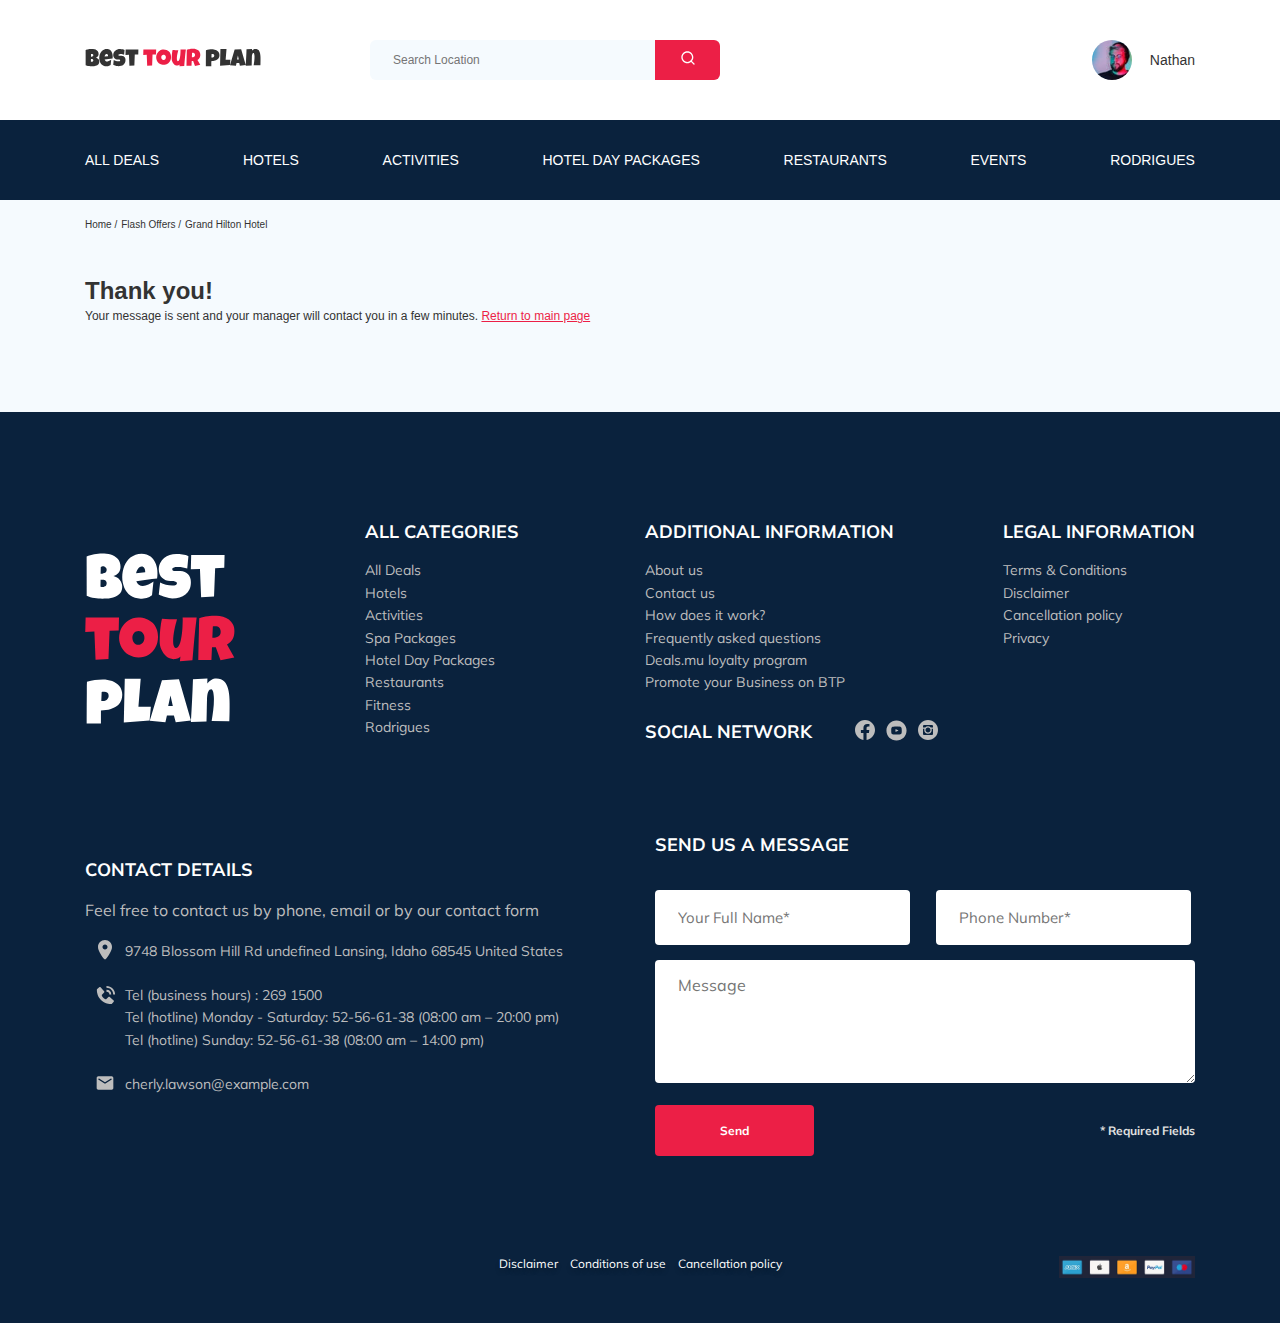
==== commit ca7e713f: "fix: hover effect" ====
--- a/thankyou.html
+++ b/thankyou.html
@@ -15,7 +15,7 @@
     <header class="navbar navbar--mobile_fixed">
         <div class="container">
             <div class="navbar-top">
-                <a href="/" class="logo">
+                <a href="/tour-plan" class="logo">
                     <img src="img/horizontal-logo.svg" alt="Logo: Best Tour Plan" class="logo__image">
                 </a>
 
@@ -99,7 +99,8 @@
                         <!-- /.hotel-name -->
                     </div>
                     <p class="hotel-description hotel-info__description">
-                        Your message is sent and your manager will contact you in a few minutes
+                        Your message is sent and your manager will contact you in a few minutes.
+                        <a href="/tour-plan" class="hotel__return-to-main">Return to main page</a>
                     </p>
                 </div>
             </div>
@@ -110,7 +111,7 @@
     <footer class="footer">
         <div class="container">
             <div class="footer-wrapper">
-                <a href="/" class="footer__link footer__logo">
+                <a href="/tour-plan" class="footer__link footer__logo">
                     <img src="img/vertical-logo.svg" alt="Logo: Best Tour Plan" class="logo">
                 </a>
                 <div class="footer__list footer__categories">
--- a/css/style.css
+++ b/css/style.css
@@ -1,2 +1,2 @@
-*{-webkit-box-sizing:border-box;box-sizing:border-box}body{font-family:'Muli', sans-serif;color:#333;background-color:#F5FAFE}.container{max-width:1110px;margin:auto}img{max-width:100%}iframe{border:none}.invalid{color:#EC1F46;border-bottom:1px solid #EC1F46;display:inline-block}/*! normalize.css v8.0.1 | MIT License | github.com/necolas/normalize.css */html{line-height:1.15;-webkit-text-size-adjust:100%}body{margin:0}main{display:block}h1{font-size:2em;margin:0.67em 0}hr{-webkit-box-sizing:content-box;box-sizing:content-box;height:0;overflow:visible}pre{font-family:monospace, monospace;font-size:1em}a{background-color:transparent}abbr[title]{border-bottom:none;text-decoration:underline;-webkit-text-decoration:underline dotted;text-decoration:underline dotted}b,strong{font-weight:bolder}code,kbd,samp{font-family:monospace, monospace;font-size:1em}small{font-size:80%}sub,sup{font-size:75%;line-height:0;position:relative;vertical-align:baseline}sub{bottom:-0.25em}sup{top:-0.5em}img{border-style:none}button,input,optgroup,select,textarea{font-family:inherit;font-size:100%;line-height:1.15;margin:0}button,input{overflow:visible}button,select{text-transform:none}button,[type="button"],[type="reset"],[type="submit"]{-webkit-appearance:button}button::-moz-focus-inner,[type="button"]::-moz-focus-inner,[type="reset"]::-moz-focus-inner,[type="submit"]::-moz-focus-inner{border-style:none;padding:0}button:-moz-focusring,[type="button"]:-moz-focusring,[type="reset"]:-moz-focusring,[type="submit"]:-moz-focusring{outline:1px dotted ButtonText}fieldset{padding:0.35em 0.75em 0.625em}legend{-webkit-box-sizing:border-box;box-sizing:border-box;color:inherit;display:table;max-width:100%;padding:0;white-space:normal}progress{vertical-align:baseline}textarea{overflow:auto}[type="checkbox"],[type="radio"]{-webkit-box-sizing:border-box;box-sizing:border-box;padding:0}[type="number"]::-webkit-inner-spin-button,[type="number"]::-webkit-outer-spin-button{height:auto}[type="search"]{-webkit-appearance:textfield;outline-offset:-2px}[type="search"]::-webkit-search-decoration{-webkit-appearance:none}::-webkit-file-upload-button{-webkit-appearance:button;font:inherit}details{display:block}summary{display:list-item}template{display:none}[hidden]{display:none}.navbar{background-color:#fff}.navbar-top{display:-webkit-box;display:-ms-flexbox;display:flex;-webkit-box-align:center;-ms-flex-align:center;align-items:center;-webkit-box-pack:justify;-ms-flex-pack:justify;justify-content:space-between;padding-top:40px;padding-bottom:40px}.navbar-top__menu-button{display:none}.navbar__search{margin-right:auto;margin-left:108px}.navbar-bottom{background-color:#0A223D}.navbar-menu{list-style:none;margin:0;padding:31px 0;display:-webkit-box;display:-ms-flexbox;display:flex;-webkit-box-align:center;-ms-flex-align:center;align-items:center;-webkit-box-pack:justify;-ms-flex-pack:justify;justify-content:space-between;color:#fff}.navbar-menu__link{color:inherit;text-decoration:none;text-transform:uppercase;line-height:18px;font-size:14px}.navbar-menu__item--mobile_visible{display:none}.logo{width:177px;height:auto}.search{display:-webkit-box;display:-ms-flexbox;display:flex;position:relative;overflow:hidden;border-radius:6px;height:40px}.search__input{width:350px;height:100%;padding-left:23px;padding-right:75px;background-color:#f5fafe;border:none;font-size:12px;line-height:15px;color:#333}.search__button{position:absolute;top:0;right:0;height:100%;width:65px;border:none;background:#EC1F46;cursor:pointer}.user{display:-webkit-box;display:-ms-flexbox;display:flex;-webkit-box-align:center;-ms-flex-align:center;align-items:center;text-decoration:none}.user__avatar{width:40px;height:40px;border-radius:50%;-o-object-fit:cover;object-fit:cover}.user__name{font-size:14px;line-height:18px;color:#333;margin-left:18px}.breadcrump__list{list-style:none;display:-webkit-box;display:-ms-flexbox;display:flex;padding:18px 0px;margin:0}.breadcrump__list__item{font-size:10px;line-height:13px}.breadcrump__list__item:not(:last-child)::after{content:'/';margin-right:4px}.breadcrump__list__link{text-decoration:none;color:inherit}.hotel{padding-top:23px;padding-bottom:70px}.hotel-info{display:-webkit-box;display:-ms-flexbox;display:flex;-webkit-box-align:center;-ms-flex-align:center;align-items:center;-webkit-box-pack:justify;-ms-flex-pack:justify;justify-content:space-between;padding-bottom:15px}.hotel-info__offer{margin-left:14px;margin-top:4px}.hotel-info__name{margin-top:4px;margin-bottom:0}.hotel-info__description{margin:3px 0}.hotel-name{font-size:24px;line-height:30px}.hotel-wrapper{display:-webkit-box;display:-ms-flexbox;display:flex;-ms-flex-wrap:wrap;flex-wrap:wrap;-webkit-box-align:center;-ms-flex-align:center;align-items:center}.hotel-description{font-size:12px;line-height:15px}.hotel-grid{display:-webkit-box;display:-ms-flexbox;display:flex;-webkit-box-pack:justify;-ms-flex-pack:justify;justify-content:space-between;-ms-flex-wrap:wrap;flex-wrap:wrap}.hotel-right{display:-webkit-box;display:-ms-flexbox;display:flex;-webkit-box-orient:vertical;-webkit-box-direction:normal;-ms-flex-direction:column;flex-direction:column;-webkit-box-pack:justify;-ms-flex-pack:justify;justify-content:space-between}.stars{-ms-flex-preferred-size:100%;flex-basis:100%;line-height:0}.offer{padding:4px 9px;font-size:10px;line-height:13px;background-color:#EC1F46;border-radius:3px;color:white}.rating{max-width:65px;min-height:45px;text-align:center;color:#fff;background-color:#EC1F46;border-radius:4px;cursor:pointer}.rating__text{font-size:8px;line-height:10px}.swiper-container-hotel{width:100%;height:450px;position:relative;border-radius:8px}.swiper-container-hotel:after{content:'';position:absolute;width:100%;height:100%;top:0;bottom:0;right:0;left:0;background:-webkit-gradient(linear, left top, left bottom, from(rgba(0,122,223,0.48)), to(rgba(255,255,255,0.128)));background:linear-gradient(180deg, rgba(0,122,223,0.48) 0%, rgba(255,255,255,0.128) 100%);z-index:10}.slider{width:728px}.slider-button{position:absolute;top:50%;-webkit-transform:translateY(-50%);transform:translateY(-50%);z-index:99;width:30px;height:30px;cursor:pointer}.slider-button--next{right:18px}.slider-button--prev{left:18px}.booking{display:-webkit-box;display:-ms-flexbox;display:flex;-webkit-box-orient:vertical;-webkit-box-direction:normal;-ms-flex-direction:column;flex-direction:column;width:350px;min-height:210px;background-color:#0A223D;padding:27px 27px 28px 28px;border-radius:8px;color:#fff;font-family:Nunito}.booking__info{display:-webkit-box;display:-ms-flexbox;display:flex;-webkit-box-pack:justify;-ms-flex-pack:justify;justify-content:space-between;-webkit-box-align:center;-ms-flex-align:center;align-items:center}.booking__button{border-radius:4px;background-color:#EC1F46;text-align:center;padding:13px 0px;border:none;color:inherit;font-size:14px;line-height:19px;cursor:pointer;margin-top:17px}.price{display:-webkit-box;display:-ms-flexbox;display:flex;-webkit-box-orient:vertical;-webkit-box-direction:normal;-ms-flex-direction:column;flex-direction:column}.price__start{font-size:10px;line-height:14px}.price__per-room{font-size:12px}.price__pricetag{font-size:24px;line-height:31px}.call-center{display:-webkit-box;display:-ms-flexbox;display:flex;-webkit-box-pack:justify;-ms-flex-pack:justify;justify-content:space-between;font-size:18px;line-height:25px;margin-top:9px}.call-center__number{text-decoration:none;color:inherit;display:-webkit-box;display:-ms-flexbox;display:flex;width:76px;-webkit-box-pack:justify;-ms-flex-pack:justify;justify-content:space-between;-webkit-box-align:center;-ms-flex-align:center;align-items:center}.call-center__icon{width:13px;height:13px}.person-room__description{font-size:12px;line-height:16px}.person-room__text{margin-bottom:8px;width:80px;display:-webkit-box;display:-ms-flexbox;display:flex;-webkit-box-pack:justify;-ms-flex-pack:justify;justify-content:space-between}.person-room__icon{width:14px;height:14px}.ymap-container{width:347px;height:213px;background-color:black}.ymap-container{background:url("../img/yandex-before-load-marker.png") #fff no-repeat;background-size:cover;background-position:center center;position:relative;overflow:hidden;cursor:pointer}#map-yandex{cursor:pointer;height:100%;width:100%;background-color:transparent;position:absolute;z-index:7}.loader{color:#000;position:absolute;-webkit-box-sizing:border-box;box-sizing:border-box;top:-100%;top-top:0;left:0;width:100%;height:100%;overflow:hidden;z-index:215;-webkit-transition:opacity .7s ease;transition:opacity .7s ease;background-color:rgba(0,0,0,0.55);opacity:0}.loader:after,.loader:before{-webkit-box-sizing:border-box;box-sizing:border-box}.loader.is-active{top:0;opacity:1}.loader-default:after{content:'';position:absolute;width:48px;height:48px;border:solid 8px #fff;border-left-color:transparent;border-radius:50%;top:calc(50% - 24px);left:calc(50% - 24px);-webkit-animation:rotation 1s linear infinite;animation:rotation 1s linear infinite}@-webkit-keyframes rotation{from{-webkit-transform:rotate(0);transform:rotate(0)}to{-webkit-transform:rotate(359deg);transform:rotate(359deg)}}@keyframes rotation{from{-webkit-transform:rotate(0);transform:rotate(0)}to{-webkit-transform:rotate(359deg);transform:rotate(359deg)}}@-webkit-keyframes blink{from{opacity:0.5}to{opacity:1}}@keyframes blink{from{opacity:0.5}to{opacity:1}}.grid-container{display:-ms-grid;display:grid;-webkit-column-gap:30px;column-gap:30px;row-gap:30px;width:1110px;margin:auto;-ms-grid-rows:500px 500px;grid-template-rows:500px 500px;-ms-grid-columns:350px 350px 350px;grid-template-columns:350px 350px 350px;grid-template-areas:"post-1 post-1 post-2" "post-3 post-4 post-5";margin-bottom:70px}.post__radius{border-radius:0px 0px 8px 8px}.post__img{border-radius:8px 8px 0px 0px;-o-object-fit:cover;object-fit:cover;height:100%;width:100%}.post__images{height:500px;width:100%;position:relative}.post__flash-offer{padding:8px 12px 7px 11px;color:#fff;background-color:#EC1F46;position:absolute;top:26px;left:0px;z-index:400;border-radius:0px 4px 4px 0px}.post__contacts-one{margin-top:23px}.post__price-and-book{display:-webkit-box;display:-ms-flexbox;display:flex;-webkit-box-pack:justify;-ms-flex-pack:justify;justify-content:space-between;margin-top:24px}.post-1{-ms-grid-row:1;-ms-grid-column:1;-ms-grid-column-span:2;grid-area:post-1;display:-ms-grid;display:grid;-ms-grid-columns:1fr 1fr;grid-template-columns:1fr 1fr}.post-1__radius{border-radius:0px 8px 8px 0px}.post-1__img{-o-object-fit:cover;object-fit:cover;height:100%;width:100%;border-radius:8px 0px 0px 8px}.post-1__block{background-color:#0A223D}.post-1__container{max-height:495px;overflow-y:auto;padding:47px 21px 23px 43px;color:#fff}.post-1__title{font-family:Mulish;font-style:normal;font-weight:bold;font-size:18px;line-height:23px;margin-top:6px}.post-1__descr{margin-top:27px;font-family:Mulish;font-size:14px;line-height:160.6%}.post-1__contacts-one{margin-top:50px}.post-1__contacts-two{margin-top:11px}.post-1__price-and-book{display:-webkit-box;display:-ms-flexbox;display:flex;-webkit-box-pack:justify;-ms-flex-pack:justify;justify-content:space-between;margin-top:37px}.price-and-book__price{display:-webkit-box;display:-ms-flexbox;display:flex;-webkit-box-orient:vertical;-webkit-box-direction:normal;-ms-flex-direction:column;flex-direction:column;height:53px;-webkit-box-pack:justify;-ms-flex-pack:justify;justify-content:space-between}.price-and-book__button{margin-top:19px;padding:11px 27px 10px 26px;background:#EC1F46;border-radius:4px;border:none;color:#fff;font-size:14px;line-height:19px;cursor:pointer}.price-one{font-family:Mulish;font-size:14px;line-height:18px;-webkit-text-decoration-line:line-through;text-decoration-line:line-through}.price-two{font-family:Mulish;font-weight:bold;font-size:24px;line-height:30px}.post-2{-ms-grid-row:1;-ms-grid-column:3;grid-area:post-2;display:-ms-grid;display:grid;-ms-grid-rows:1fr 1fr;grid-template-rows:1fr 1fr}.post-2__container{max-width:350px;max-height:250px;overflow-y:auto;padding:30px 21px 25px 32px;color:#fff}.post-2__images{width:100%;height:250px;position:relative}.post-2__flash-offer{padding:4px 9px;color:#fff;background-color:#EC1F46;position:absolute;top:30px;left:0px;z-index:400;font-weight:600;font-size:8px;line-height:10px}.post-3{-ms-grid-row:2;-ms-grid-column:1;grid-area:post-3;display:-ms-grid;display:grid;-ms-grid-rows:1fr 1fr;grid-template-rows:1fr 1fr}.post-4{-ms-grid-row:2;-ms-grid-column:2;grid-area:post-4;display:-ms-grid;display:grid;-ms-grid-rows:1fr 1fr;grid-template-rows:1fr 1fr}.post-5{-ms-grid-row:2;-ms-grid-column:3;grid-area:post-5;display:-ms-grid;display:grid;-ms-grid-rows:1fr 1fr;grid-template-rows:1fr 1fr}.packages-title{margin-top:40px;margin-bottom:65px;font-family:Mulish;font-weight:bold;font-size:36px;line-height:45px;text-align:center;text-transform:uppercase}.contacts{display:-webkit-box;display:-ms-flexbox;display:flex;-webkit-box-align:center;-ms-flex-align:center;align-items:center}.contacts__image{margin-right:14px}.contacts__text{font-family:Mulish;font-size:12px;line-height:15px}.newsletter{position:relative;padding-top:98px;padding-bottom:87px}.newsletter:before{position:absolute;content:'';top:0;right:0;left:0;bottom:0;width:100%;height:100%;background-color:rgba(10,34,61,0.8)}.newsletter-container{display:-webkit-box;display:-ms-flexbox;display:flex;-webkit-box-pack:justify;-ms-flex-pack:justify;justify-content:space-between;-webkit-box-align:center;-ms-flex-align:center;align-items:center;max-width:731px;margin:auto;color:#fff}.newsletter__text{display:-webkit-box;display:-ms-flexbox;display:flex;-webkit-box-orient:vertical;-webkit-box-direction:normal;-ms-flex-direction:column;flex-direction:column;z-index:2;margin:0}.newsletter__subscribe{font-size:24px;line-height:30px;font-weight:300}.newsletter__subscribe-newsletter{font-weight:600;font-size:36px;line-height:45px;text-transform:uppercase;font-weight:600}.newsletter__search{width:350px}.newsletter__form{display:-webkit-box;display:-ms-flexbox;display:flex;position:relative;overflow:hidden;border-radius:4px;height:55px}.form__input{width:350px;height:100%;padding-left:33px;padding-right:75px;background-color:#fff;border:none;font-size:14px;line-height:18px;color:#333}.form__button{position:absolute;top:0;right:0;height:100%;width:65px;border:none;background:#EC1F46;color:#fff;font-weight:bold;font-size:12px;line-height:15px;cursor:pointer}.swiper-slide-reviews{margin-top:45px;display:-webkit-box;display:-ms-flexbox;display:flex;-webkit-box-pack:center;-ms-flex-pack:center;justify-content:center}.swiper-button{position:absolute;top:50%;z-index:99;cursor:pointer;width:10px;height:18px;margin-top:-45px}.swiper-button-next{right:-160px}.swiper-button-prev{left:-160px}.swiper-container-wrapper{position:relative;max-width:731px;margin:auto}.swiper-container-reviews{max-width:100%;position:static;overflow:hidden}.container-title{color:#333333;font-size:36px;font-weight:700;text-transform:uppercase;text-align:center;margin-bottom:75px;margin-top:40px}.reviews__text{padding-top:136px;padding-bottom:30px;display:-webkit-box;display:-ms-flexbox;display:flex;-webkit-box-align:center;-ms-flex-align:center;align-items:center;margin:auto;max-width:537px;color:#333333;font-size:12px;font-weight:400;line-height:19.2px;font-family:Mulish}.reviews__background{background-color:#fff;width:100%}.profile{display:-webkit-box;display:-ms-flexbox;display:flex;-webkit-box-orient:vertical;-webkit-box-direction:normal;-ms-flex-direction:column;flex-direction:column;-webkit-box-align:center;-ms-flex-align:center;align-items:center;z-index:99;position:absolute;top:-45px}.profile__icon{width:90px;height:90px;border-radius:50%;-o-object-fit:cover;object-fit:cover;margin-bottom:9px}.profile__name{margin-bottom:10px;color:#EC1F46;font-family:Mulish;font-size:12px;font-weight:bold}.profile__text{font-family:Mulish;font-size:10px;font-weight:400}.profile__stars{margin-bottom:4px}.activities{padding-bottom:98px}.activities__title{padding:0;margin:0;margin-top:60px;font-family:Mulish;font-weight:bold;font-size:24px;line-height:30px;text-transform:uppercase}.activities__photos{margin-top:57px;display:-webkit-box;display:-ms-flexbox;display:flex;-webkit-box-pack:justify;-ms-flex-pack:justify;justify-content:space-between;-ms-flex-wrap:wrap;flex-wrap:wrap}.activities__photo{width:255px;height:255px;-o-object-fit:cover;object-fit:cover;border-radius:6px}.activities__block-with-photo{position:relative}.activities__overflow{position:absolute;top:0;left:0;width:100%;height:100%}.activities__descr{font-family:Mulish;font-weight:bold;font-size:16px;line-height:20px;position:absolute;top:143px;left:26px;color:#fff;display:block;width:160px}.activities__button{background:#EC1F46;border-radius:4px;border:none;color:white;padding:7px 22px;position:absolute;top:201px;left:26px;font-family:Nunito;font-style:normal;font-weight:600;font-size:12px;line-height:16px;cursor:pointer}.footer{background-color:#0A223D;color:#fff;padding-top:108px;padding-bottom:45px;font-family:Mulish}.footer__social-icons{-ms-grid-column:4;grid-column:4;-ms-grid-row:5;-ms-grid-row-span:1;grid-row:5/6;-ms-grid-column-align:end;justify-self:end;-ms-flex-item-align:center;-ms-grid-row-align:center;align-self:center;width:136px;height:22px;margin-top:90px}.footer__disclaimer-and-others{height:15px;width:283px;display:-webkit-box;display:-ms-flexbox;display:flex;-webkit-box-pack:justify;-ms-flex-pack:justify;justify-content:space-between;-webkit-box-align:center;-ms-flex-align:center;align-items:center;font-family:Mulish;font-size:12px;line-height:15px;text-shadow:0px 4px 4px rgba(0,0,0,0.25);color:#fff;-ms-grid-column:1;-ms-grid-column-span:4;grid-column:1/5;-ms-grid-row:5;-ms-grid-row-span:1;grid-row:5/6;margin:auto;margin-top:90px}.footer-wrapper{display:-ms-grid;display:grid;-ms-grid-columns:(minmax(min-content, 1fr))[4];grid-template-columns:repeat(4, minmax(-webkit-min-content, 1fr));grid-template-columns:repeat(4, minmax(min-content, 1fr));grid-gap:10px;grid-auto-rows:minmax(40px, -webkit-min-content);grid-auto-rows:minmax(40px, min-content)}.footer__logo{width:150px;-ms-grid-row:1;-ms-grid-row-span:2;grid-row:1 / 3;-ms-flex-item-align:center;-ms-grid-row-align:center;align-self:center}.footer__categories{-ms-grid-row:1;-ms-grid-row-span:3;grid-row:1 / 4}.footer__social-network{-ms-grid-row:2;-ms-grid-row-span:2;grid-row:2 / 4;-ms-grid-column:3;-ms-grid-column-span:2;grid-column:3 / 5;display:-webkit-box;display:-ms-flexbox;display:flex;-webkit-box-align:start;-ms-flex-align:start;align-items:start}.footer__social-links{display:-webkit-box;display:-ms-flexbox;display:flex;-webkit-box-align:center;-ms-flex-align:center;align-items:center;min-width:83px;-webkit-box-pack:justify;-ms-flex-pack:justify;justify-content:space-between}.footer__contact-details{-ms-grid-column:1;-ms-grid-column-span:2;grid-column:1 / 3;-ms-flex-item-align:center;-ms-grid-row-align:center;align-self:center}.footer__ul{padding:0;list-style:none}.footer__title{font-weight:bold;font-size:18px;line-height:23px;margin:0;margin-bottom:16px;text-transform:uppercase}.footer__title--inline{margin:0 43px 0 0}.footer__item{font-size:14px;line-height:160%;color:#BDBDBD;display:-webkit-box;display:-ms-flexbox;display:flex;-webkit-box-align:start;-ms-flex-align:start;align-items:flex-start}.footer__item--mb2{margin-bottom:22px}.footer__icon-wrapper{min-width:40px;display:-webkit-box;display:-ms-flexbox;display:flex;-webkit-box-pack:center;-ms-flex-pack:center;justify-content:center}.footer__link{text-decoration:none;color:#BDBDBD}.footer__link-for-logo{display:block}.footer__text{color:#BDBDBD;margin-bottom:20px;margin-top:20px}.footer__contacts-form{grid-column:span 2;-ms-flex-item-align:center;-ms-grid-row-align:center;align-self:center;margin-top:13px;margin-left:10px}.footer__input{background-color:#fff;border-radius:4px;width:255px;padding:18px 23px;font-size:15px;line-height:15px;color:black;border:none}.footer__input-group{margin-bottom:15px;-ms-flex-preferred-size:48%;flex-basis:48%;margin-top:18px}.footer__message{background-color:#fff;border-radius:4px;padding:18px 23px;font-size:16px;line-height:15px;color:black;border:none;-ms-flex-preferred-size:100%;flex-basis:100%;height:123px;margin-bottom:22px}.footer__button{background:#EC1F46;border-radius:4px;border:none;padding:18px 65px;font-family:Mulish;font-weight:bold;font-size:12px;line-height:15px;color:#fff;cursor:pointer}.footer__info{font-family:Mulish;font-weight:bold;font-size:12px;line-height:15px;color:#E0E0E0}.footer__form{display:-webkit-box;display:-ms-flexbox;display:flex;-webkit-box-align:center;-ms-flex-align:center;align-items:center;-ms-flex-wrap:wrap;flex-wrap:wrap;-webkit-box-pack:justify;-ms-flex-pack:justify;justify-content:space-between}.footer__legal{-ms-grid-column-align:end;justify-self:end}.footer__disclaimer{text-decoration:none;color:#fff}.footer__conditions{text-decoration:none;color:#fff}.footer__policy{text-decoration:none;color:#fff}.modal__overlay{position:fixed;left:0;top:0;right:0;bottom:0;background-color:rgba(0,143,223,0.39);z-index:2100;visibility:hidden;opacity:0;-webkit-transition:opacity 0.2s;transition:opacity 0.2s}.modal__overlay--visible{visibility:visible;opacity:1}.modal__dialog{position:fixed;top:50%;left:50%;-webkit-transform:translate(-50%, -50%);transform:translate(-50%, -50%);max-width:478px;padding:33px 88px;background-color:#0A223D;color:#fff;z-index:2101;border-radius:8px;visibility:hidden;opacity:0;-webkit-transition:opacity 0.2s;transition:opacity 0.2s}.modal__dialog--visible{visibility:visible;opacity:1}.modal__close{position:absolute;right:18px;top:17px;text-decoration:none;cursor:pointer}.modal__input{width:100%;background-color:#fff;border-radius:4px;padding:18px 23px;font-size:15px;line-height:15px;color:black;border:none;margin-top:15px}.modal__message{background-color:#fff;border-radius:4px;padding:18px 23px;font-size:16px;line-height:15px;color:black;border:none;width:100%;min-height:123px;margin-top:15px}.modal__button{background:#EC1F46;border-radius:4px;border:none;padding:18px 65px;font-family:Mulish;font-weight:bold;font-size:12px;line-height:15px;color:#fff;cursor:pointer;margin-top:15px}.modal__info{font-family:Mulish;font-weight:bold;font-size:12px;line-height:15px;color:#E0E0E0}.modal__title{font-weight:bold;font-size:18px;line-height:23px;text-transform:uppercase;text-align:center}@media (max-width: 1200px){.container{max-width:960px}.slider{width:600px}.swiper-button-prev{left:-90px}.swiper-button-next{right:-90px}.swiper-slide__img{height:100%}.activities__photo{width:235px}.grid-container{-ms-grid-rows:500px 500px 500px;grid-template-rows:500px 500px 500px;-ms-grid-columns:350px 350px;grid-template-columns:350px 350px;grid-template-areas:"post-1 post-1" "post-3 post-4" "post-2 post-5";width:730px}}@media (max-width: 992px){.container{max-width:760px}.navbar-top{padding-top:30px;padding-bottom:30px}.navbar__search{margin-left:auto;min-width:340px}.navbar-menu{padding-top:22px;padding-bottom:22px}.navbar-menu__link{font-size:12px;line-height:15px}.logo{width:132px}.slider{width:100%;height:450px;margin-bottom:30px}.swiper-slide__img{width:100%;height:450px}.hotel-right{-webkit-box-orient:horizontal;-webkit-box-direction:normal;-ms-flex-direction:row;flex-direction:row;width:760px}.booking{width:370px}iframe{width:100%;border:none}.map{width:370px}.swiper-container-wrapper{max-width:600px}.swiper-button-prev{left:-60px}.swiper-button-next{right:-60px}.reviews__text{max-width:420px}.activities__photo{width:365px}.activities__block-with-photo{margin-bottom:26px}.footer{padding-bottom:33px}.footer-wrapper{-ms-grid-columns:(1fr)[6];grid-template-columns:repeat(6, 1fr);grid-gap:40px}.footer__logo{-ms-grid-row:1;-ms-grid-row-span:1;grid-row:1 / 2;grid-column:span 2}.footer__social-network{-ms-grid-row:1;-ms-grid-row-span:1;grid-row:1 / 2;grid-column:span 4;-ms-flex-item-align:center;-ms-grid-row-align:center;align-self:center}.footer__categories{-ms-grid-row:2;-ms-grid-row-span:1;grid-row:2 / 3;grid-column:span 2}.footer__additional{grid-column:span 2}.footer__legal{grid-column:span 2}.footer__contact-details{-ms-grid-row:3;grid-row:3;grid-column:span 5}.footer__contacts-form{-ms-grid-row:4;grid-row:4;grid-column:span 5}.footer__disclaimer-and-others{-ms-grid-column:1;-ms-grid-column-span:2;grid-column:1/3;margin-top:56px}.footer__social-icons{-ms-grid-column:5;-ms-grid-column-span:2;grid-column:5/7;margin-top:56px}.footer__input{width:100%}.modal__dialog{padding:33px 45px}}@media (max-width: 768px){.container{max-width:570px;width:92%}body{padding-top:78px}.navbar--mobile_fixed{position:fixed;left:0;top:0;right:0;z-index:4599}.navbar__user--mobile_hidden,.navbar__search--mobile_hidden{display:none}.navbar__user--mobile_visible,.navbar__search--mobile_visible{display:-webkit-box;display:-ms-flexbox;display:flex}.navbar__user{-webkit-box-orient:vertical;-webkit-box-direction:normal;-ms-flex-direction:column;flex-direction:column;-webkit-box-pack:center;-ms-flex-pack:center;justify-content:center}.navbar-bottom{display:none;position:fixed;left:0;right:0;bottom:0;top:78px;padding-top:30px}.navbar-bottom--visible{display:block}.navbar-menu{-webkit-box-orient:vertical;-webkit-box-direction:normal;-ms-flex-direction:column;flex-direction:column}.navbar-menu__item{margin-bottom:20px}.navbar-menu__item--mobile_visible{display:block}.menu-button{display:-webkit-box;display:-ms-flexbox;display:flex;width:16px;height:11px;-webkit-box-align:center;-ms-flex-align:center;align-items:center;-webkit-box-pack:justify;-ms-flex-pack:justify;justify-content:space-between;-webkit-box-orient:vertical;-webkit-box-direction:normal;-ms-flex-direction:column;flex-direction:column;border:none;background-color:#fff;cursor:pointer}.menu-button__line{width:16px;height:1px;background-color:#333}.user__name--light{color:#fff;margin-left:0;margin-top:10px}.stars{-ms-flex-preferred-size:auto;flex-basis:auto}.hotel-name{-ms-flex-preferred-size:100%;flex-basis:100%}.hotel-wrapper{-webkit-box-pack:justify;-ms-flex-pack:justify;justify-content:space-between}.hotel-info__rating{display:none}.hotel-info__offer{-webkit-box-ordinal-group:0;-ms-flex-order:-1;order:-1;margin-left:0px}.hotel-info__text{width:100%}.hotel-info__name{margin-top:10px;margin-bottom:0}.hotel-right{-webkit-box-orient:vertical;-webkit-box-direction:normal;-ms-flex-direction:column;flex-direction:column;min-height:450px;max-width:570px;width:100%}.booking{width:100%}.ymap-container{width:100%}.slider{height:350px}.swiper-slide__img{height:350px;-o-object-fit:cover;object-fit:cover}.swiper-container{height:350px}.newsletter-container{max-width:570px;width:92%}.newsletter__search{width:280px}.newsletter__subscribe{font-size:20px}.newsletter__subscribe-newsletter{font-size:32px}.form__input{width:280px}.swiper-container-wrapper{max-width:460px}.swiper-button-prev{left:-40px}.swiper-button-next{right:-40px}.reviews__text{max-width:320px}.activities__photo{width:100%}.activities__block-with-photo{margin-bottom:21px;width:48%}.grid-container{-ms-grid-rows:500px 410px 410px;grid-template-rows:500px 410px 410px;-ms-grid-columns:1fr 1fr;grid-template-columns:1fr 1fr;grid-template-areas:"post-1 post-1" "post-3 post-4" "post-2 post-5";max-width:570px;width:92%;-webkit-column-gap:10px;column-gap:10px}.post-1{-ms-grid-columns:3fr 5fr;grid-template-columns:3fr 5fr}.post-1__descr{font-size:12.5px}.post-2__container{padding:15px 18px 15px 25px}.post-2__images{height:200px}.price-and-book__button{padding:0px 17px 0px 17px}.post-2{-ms-grid-rows:2fr 3fr;grid-template-rows:2fr 3fr}.post-3{-ms-grid-rows:2fr 3fr;grid-template-rows:2fr 3fr}.post-4{-ms-grid-rows:2fr 3fr;grid-template-rows:2fr 3fr}.post-5{-ms-grid-rows:2fr 3fr;grid-template-rows:2fr 3fr}.packages-title{margin-top:10px}.footer-wrapper{-webkit-column-gap:0px;column-gap:0px}.footer__contact-details{grid-column:span 6}.footer__contacts-form{grid-column:span 6}.modal__info{display:block}.modal__dialog{max-width:500px;width:100%}}@media (max-width: 576px){.logo{width:99px}.slider{height:300px}.swiper-slide__img{height:300px;-o-object-fit:cover;object-fit:cover}.swiper-container{height:300px}.newsletter{padding-top:76px;padding-bottom:83px}.newsletter-container{max-width:280px;width:92%;-webkit-box-orient:vertical;-webkit-box-direction:normal;-ms-flex-direction:column;flex-direction:column;-webkit-box-align:start;-ms-flex-align:start;align-items:start}.newsletter__search{margin-top:37px}.swiper-container-wrapper{max-width:450px;width:80%}.swiper-button-prev{left:44px;top:80px}.swiper-button-next{right:44px;top:80px}.reviews__text{max-width:350px;width:75%}.activities__title{margin-left:7.5%;margin-top:0}.activities__photo{width:100%}.activities__block-with-photo{margin-bottom:20px;width:85%}.activities__photos{-webkit-box-pack:center;-ms-flex-pack:center;justify-content:center;margin-top:40px}.grid-container{-ms-grid-rows:500px 500px 500px 500px 500px;grid-template-rows:500px 500px 500px 500px 500px;-ms-grid-columns:1fr;grid-template-columns:1fr;grid-template-areas:"post-1" "post-3" "post-4" "post-2" "post-5";width:86%;-webkit-column-gap:10px;column-gap:10px}.post-1{-ms-grid-columns:1fr;grid-template-columns:1fr;-ms-grid-rows:1fr 1fr;grid-template-rows:1fr 1fr}.post-1__descr{display:none}.post-1__star{display:none}.post-1__container{padding:25px 28px 0px 40px}.post-1__radius{border-radius:0px 0px 8px 8px}.post-1__img{border-radius:8px 8px 0px 0px}.post-1__price-and-book{margin-top:24px}.post-1__contacts-one{margin-top:23px}.post-2__container{padding:25px 28px 0px 40px}.post-2__images{height:250px}.post-2__flash-offer{padding:0;padding:8px 12px 7px 11px;color:#fff;background-color:#EC1F46;position:absolute;top:26px;left:0px;z-index:400;border-radius:0px 4px 4px 0px;font-size:12px;line-height:15px}.post-2{-ms-grid-rows:1fr 1fr;grid-template-rows:1fr 1fr}.post-3{-ms-grid-rows:1fr 1fr;grid-template-rows:1fr 1fr}.post-4{-ms-grid-rows:1fr 1fr;grid-template-rows:1fr 1fr}.post-5{-ms-grid-rows:1fr 1fr;grid-template-rows:1fr 1fr}.post__images{height:250px}.footer{padding-bottom:21px}.footer-wrapper{-ms-grid-columns:1fr;grid-template-columns:1fr;-ms-grid-rows:(min-content)[7];grid-template-rows:repeat(7, -webkit-min-content);grid-template-rows:repeat(7, min-content);row-gap:30px}.footer__logo{-ms-grid-column:1;-ms-grid-column-span:1;grid-column:1 / 2;-ms-grid-row:1;-ms-grid-row-span:1;grid-row:1 / 2}.footer__social-network{-ms-grid-column:1;-ms-grid-column-span:1;grid-column:1 / 2;-ms-grid-row:2;-ms-grid-row-span:1;grid-row:2 / 3;-webkit-box-orient:vertical;-webkit-box-direction:normal;-ms-flex-direction:column;flex-direction:column;min-height:67px;-webkit-box-pack:justify;-ms-flex-pack:justify;justify-content:space-between}.footer__categories{-ms-grid-row:5;-ms-grid-row-span:1;grid-row:5 / 6;-ms-grid-column:1;-ms-grid-column-span:1;grid-column:1 / 2}.footer__additional{-ms-grid-row:4;-ms-grid-row-span:1;grid-row:4 / 5;-ms-grid-column:1;-ms-grid-column-span:1;grid-column:1 / 2}.footer__legal{-ms-grid-row:3;-ms-grid-row-span:1;grid-row:3 / 4;-ms-grid-column:1;-ms-grid-column-span:1;grid-column:1 / 2;-ms-grid-column-align:start;justify-self:start}.footer__contact-details{-ms-grid-column:1;-ms-grid-column-span:1;grid-column:1 / 2;-ms-grid-row:6;-ms-grid-row-span:1;grid-row:6 / 7}.footer__contacts-form{-ms-grid-column:1;-ms-grid-column-span:1;grid-column:1 / 2;-ms-grid-row:7;-ms-grid-row-span:1;grid-row:7 / 8}.footer__input{-ms-flex-preferred-size:100%;flex-basis:100%;margin-top:15px;margin-bottom:0}.footer__message{margin-top:15px}.footer__disclaimer-and-others{-ms-grid-column:1;-ms-grid-column-span:1;grid-column:1/2;-ms-grid-row:8;-ms-grid-row-span:1;grid-row:8 / 9;width:90%;margin:0;-ms-grid-column-align:center;justify-self:center;-ms-flex-item-align:end;-ms-grid-row-align:end;align-self:end;font-size:12px;line-height:15px;font-family:Mulish}.footer__social-icons{-ms-grid-column:1;-ms-grid-column-span:1;grid-column:1/2;-ms-grid-row:9;-ms-grid-row-span:1;grid-row:9 / 10;margin-top:0;-ms-flex-item-align:start;-ms-grid-row-align:start;align-self:start;-ms-grid-column-align:start;justify-self:start}.navbar-menu__item{margin-bottom:33px}.navbar__search{min-width:150px}.navbar__search--mobile_visible{width:250px}.search__input{width:200px}.modal__info{display:block}.modal__dialog{max-width:400px;width:85%;padding:33px 20px}}
+*{-webkit-box-sizing:border-box;box-sizing:border-box}body{font-family:'Muli', sans-serif;color:#333;background-color:#F5FAFE}.container{max-width:1110px;margin:auto}img{max-width:100%}iframe{border:none}.invalid,.another-invalid{color:#EC1F46;border-bottom:1px solid #EC1F46;display:inline-block}.no-scrolling-body{overflow:hidden}.no-scrolling-body-modal{overflow:hidden}/*! normalize.css v8.0.1 | MIT License | github.com/necolas/normalize.css */html{line-height:1.15;-webkit-text-size-adjust:100%}body{margin:0}main{display:block}h1{font-size:2em;margin:0.67em 0}hr{-webkit-box-sizing:content-box;box-sizing:content-box;height:0;overflow:visible}pre{font-family:monospace, monospace;font-size:1em}a{background-color:transparent}abbr[title]{border-bottom:none;text-decoration:underline;-webkit-text-decoration:underline dotted;text-decoration:underline dotted}b,strong{font-weight:bolder}code,kbd,samp{font-family:monospace, monospace;font-size:1em}small{font-size:80%}sub,sup{font-size:75%;line-height:0;position:relative;vertical-align:baseline}sub{bottom:-0.25em}sup{top:-0.5em}img{border-style:none}button,input,optgroup,select,textarea{font-family:inherit;font-size:100%;line-height:1.15;margin:0}button,input{overflow:visible}button,select{text-transform:none}button,[type="button"],[type="reset"],[type="submit"]{-webkit-appearance:button}button::-moz-focus-inner,[type="button"]::-moz-focus-inner,[type="reset"]::-moz-focus-inner,[type="submit"]::-moz-focus-inner{border-style:none;padding:0}button:-moz-focusring,[type="button"]:-moz-focusring,[type="reset"]:-moz-focusring,[type="submit"]:-moz-focusring{outline:1px dotted ButtonText}fieldset{padding:0.35em 0.75em 0.625em}legend{-webkit-box-sizing:border-box;box-sizing:border-box;color:inherit;display:table;max-width:100%;padding:0;white-space:normal}progress{vertical-align:baseline}textarea{overflow:auto}[type="checkbox"],[type="radio"]{-webkit-box-sizing:border-box;box-sizing:border-box;padding:0}[type="number"]::-webkit-inner-spin-button,[type="number"]::-webkit-outer-spin-button{height:auto}[type="search"]{-webkit-appearance:textfield;outline-offset:-2px}[type="search"]::-webkit-search-decoration{-webkit-appearance:none}::-webkit-file-upload-button{-webkit-appearance:button;font:inherit}details{display:block}summary{display:list-item}template{display:none}[hidden]{display:none}.navbar{background-color:#fff}.navbar-top{display:-webkit-box;display:-ms-flexbox;display:flex;-webkit-box-align:center;-ms-flex-align:center;align-items:center;-webkit-box-pack:justify;-ms-flex-pack:justify;justify-content:space-between;padding-top:40px;padding-bottom:40px}.navbar-top__menu-button{display:none}.navbar__search{margin-right:auto;margin-left:108px}.navbar-bottom{background-color:#0A223D}.navbar-menu{list-style:none;margin:0;padding:31px 0;display:-webkit-box;display:-ms-flexbox;display:flex;-webkit-box-align:center;-ms-flex-align:center;align-items:center;-webkit-box-pack:justify;-ms-flex-pack:justify;justify-content:space-between;color:#fff}.navbar-menu__link{color:inherit;text-decoration:none;text-transform:uppercase;line-height:18px;font-size:14px}.navbar-menu__item--mobile_visible{display:none}.logo{width:177px;height:auto}.search{display:-webkit-box;display:-ms-flexbox;display:flex;position:relative;overflow:hidden;border-radius:6px;height:40px}.search__input{width:350px;height:100%;padding-left:23px;padding-right:75px;background-color:#f5fafe;border:none;font-size:12px;line-height:15px;color:#333}.search__button{position:absolute;top:0;right:0;height:100%;width:65px;border:none;background:#EC1F46;cursor:pointer}.user{display:-webkit-box;display:-ms-flexbox;display:flex;-webkit-box-align:center;-ms-flex-align:center;align-items:center;text-decoration:none}.user__avatar{width:40px;height:40px;border-radius:50%;-o-object-fit:cover;object-fit:cover}.user__name{font-size:14px;line-height:18px;color:#333;margin-left:18px}.breadcrump__list{list-style:none;display:-webkit-box;display:-ms-flexbox;display:flex;padding:18px 0px;margin:0}.breadcrump__list__item{font-size:10px;line-height:13px}.breadcrump__list__item:not(:last-child)::after{content:'/';margin-right:4px}.breadcrump__list__link{text-decoration:none;color:inherit}.hotel{padding-top:23px;padding-bottom:70px}.hotel-info{display:-webkit-box;display:-ms-flexbox;display:flex;-webkit-box-align:center;-ms-flex-align:center;align-items:center;-webkit-box-pack:justify;-ms-flex-pack:justify;justify-content:space-between;padding-bottom:15px}.hotel-info__offer{margin-left:14px;margin-top:4px}.hotel-info__name{margin-top:4px;margin-bottom:0}.hotel-info__description{margin:3px 0}.hotel-name{font-size:24px;line-height:30px}.hotel-wrapper{display:-webkit-box;display:-ms-flexbox;display:flex;-ms-flex-wrap:wrap;flex-wrap:wrap;-webkit-box-align:center;-ms-flex-align:center;align-items:center}.hotel-description{font-size:12px;line-height:15px}.hotel-grid{display:-webkit-box;display:-ms-flexbox;display:flex;-webkit-box-pack:justify;-ms-flex-pack:justify;justify-content:space-between;-ms-flex-wrap:wrap;flex-wrap:wrap}.hotel-right{display:-webkit-box;display:-ms-flexbox;display:flex;-webkit-box-orient:vertical;-webkit-box-direction:normal;-ms-flex-direction:column;flex-direction:column;-webkit-box-pack:justify;-ms-flex-pack:justify;justify-content:space-between}.hotel__return-to-main{color:#EC1F46}.stars{-ms-flex-preferred-size:100%;flex-basis:100%;line-height:0}.offer{padding:4px 9px;font-size:10px;line-height:13px;background-color:#EC1F46;border-radius:3px;color:white}.rating{max-width:65px;min-height:45px;text-align:center;color:#fff;background-color:#EC1F46;border-radius:4px;cursor:pointer}.rating__text{font-size:8px;line-height:10px}.swiper-container-hotel{width:100%;height:450px;position:relative;border-radius:8px}.swiper-container-hotel:after{content:'';position:absolute;width:100%;height:100%;top:0;bottom:0;right:0;left:0;background:-webkit-gradient(linear, left top, left bottom, from(rgba(0,122,223,0.48)), to(rgba(255,255,255,0.128)));background:linear-gradient(180deg, rgba(0,122,223,0.48) 0%, rgba(255,255,255,0.128) 100%);z-index:10}.slider{width:728px}.slider-button{position:absolute;top:50%;-webkit-transform:translateY(-50%);transform:translateY(-50%);z-index:99;width:30px;height:30px;cursor:pointer}.slider-button--next{right:18px}.slider-button--prev{left:18px}.booking{display:-webkit-box;display:-ms-flexbox;display:flex;-webkit-box-orient:vertical;-webkit-box-direction:normal;-ms-flex-direction:column;flex-direction:column;width:350px;min-height:210px;background-color:#0A223D;padding:27px 27px 28px 28px;border-radius:8px;color:#fff;font-family:Nunito}.booking__info{display:-webkit-box;display:-ms-flexbox;display:flex;-webkit-box-pack:justify;-ms-flex-pack:justify;justify-content:space-between;-webkit-box-align:center;-ms-flex-align:center;align-items:center}.booking__button{border-radius:4px;background-color:#EC1F46;text-align:center;padding:13px 0px;border:none;color:inherit;font-size:14px;line-height:19px;cursor:pointer;margin-top:17px}.price{display:-webkit-box;display:-ms-flexbox;display:flex;-webkit-box-orient:vertical;-webkit-box-direction:normal;-ms-flex-direction:column;flex-direction:column}.price__start{font-size:10px;line-height:14px}.price__per-room{font-size:12px}.price__pricetag{font-size:24px;line-height:31px}.call-center{display:-webkit-box;display:-ms-flexbox;display:flex;-webkit-box-pack:justify;-ms-flex-pack:justify;justify-content:space-between;font-size:18px;line-height:25px;margin-top:9px}.call-center__number{text-decoration:none;color:inherit;display:-webkit-box;display:-ms-flexbox;display:flex;width:76px;-webkit-box-pack:justify;-ms-flex-pack:justify;justify-content:space-between;-webkit-box-align:center;-ms-flex-align:center;align-items:center}.call-center__icon{width:13px;height:13px}.person-room__description{font-size:12px;line-height:16px}.person-room__text{margin-bottom:8px;width:80px;display:-webkit-box;display:-ms-flexbox;display:flex;-webkit-box-pack:justify;-ms-flex-pack:justify;justify-content:space-between}.person-room__icon{width:14px;height:14px}.ymap-container{width:347px;height:213px;background-color:black}.ymap-container{background:url("../img/yandex-before-load-marker.png") #fff no-repeat;background-size:cover;background-position:center center;position:relative;overflow:hidden;cursor:pointer}#map-yandex{cursor:pointer;height:100%;width:100%;background-color:transparent;position:absolute;z-index:7}.loader{color:#000;position:absolute;-webkit-box-sizing:border-box;box-sizing:border-box;top:-100%;top-top:0;left:0;width:100%;height:100%;overflow:hidden;z-index:215;-webkit-transition:opacity .7s ease;transition:opacity .7s ease;background-color:rgba(0,0,0,0.55);opacity:0}.loader:after,.loader:before{-webkit-box-sizing:border-box;box-sizing:border-box}.loader.is-active{top:0;opacity:1}.loader-default:after{content:'';position:absolute;width:48px;height:48px;border:solid 8px #fff;border-left-color:transparent;border-radius:50%;top:calc(50% - 24px);left:calc(50% - 24px);-webkit-animation:rotation 1s linear infinite;animation:rotation 1s linear infinite}@-webkit-keyframes rotation{from{-webkit-transform:rotate(0);transform:rotate(0)}to{-webkit-transform:rotate(359deg);transform:rotate(359deg)}}@keyframes rotation{from{-webkit-transform:rotate(0);transform:rotate(0)}to{-webkit-transform:rotate(359deg);transform:rotate(359deg)}}@-webkit-keyframes blink{from{opacity:0.5}to{opacity:1}}@keyframes blink{from{opacity:0.5}to{opacity:1}}.grid-container{display:-ms-grid;display:grid;-webkit-column-gap:30px;column-gap:30px;row-gap:30px;width:1110px;margin:auto;-ms-grid-rows:500px 500px;grid-template-rows:500px 500px;-ms-grid-columns:350px 350px 350px;grid-template-columns:350px 350px 350px;grid-template-areas:"post-1 post-1 post-2" "post-3 post-4 post-5";margin-bottom:70px}.post__radius{border-radius:0px 0px 8px 8px}.post__img{border-radius:8px 8px 0px 0px;-o-object-fit:cover;object-fit:cover;height:100%;width:100%}.post__images{height:500px;width:100%;position:relative}.post__flash-offer{padding:8px 12px 7px 11px;color:#fff;background-color:#EC1F46;position:absolute;top:26px;left:0px;z-index:400;border-radius:0px 4px 4px 0px}.post__contacts-one{margin-top:23px}.post__contacts-two{margin-top:11px}.post__price-and-book{display:-webkit-box;display:-ms-flexbox;display:flex;-webkit-box-pack:justify;-ms-flex-pack:justify;justify-content:space-between;margin-top:24px}.post__block{background-color:#0A223D}.post__title{font-family:Mulish;font-style:normal;font-weight:bold;font-size:18px;line-height:23px;margin-top:6px}.post-1{-ms-grid-row:1;-ms-grid-column:1;-ms-grid-column-span:2;grid-area:post-1;display:-ms-grid;display:grid;-ms-grid-columns:1fr 1fr;grid-template-columns:1fr 1fr}.post-1__radius{border-radius:0px 8px 8px 0px}.post-1__img{-o-object-fit:cover;object-fit:cover;height:100%;width:100%;border-radius:8px 0px 0px 8px}.post-1__container{max-height:495px;overflow-y:auto;scrollbar-color:#EC1F46 #fff;scrollbar-width:thin;padding:47px 21px 23px 43px;color:#fff}.post-1__container::-webkit-scrollbar{width:8px;height:8px;background-color:#ffffff;border:0.5px solid black}.post-1__container::-webkit-scrollbar-thumb{background-color:#EC1F46}.post-1__descr{margin-top:27px;font-family:Mulish;font-size:14px;line-height:160.6%}.post-1__contacts-one{margin-top:50px}.post-1__price-and-book{display:-webkit-box;display:-ms-flexbox;display:flex;-webkit-box-pack:justify;-ms-flex-pack:justify;justify-content:space-between;margin-top:37px}.price-and-book__price{display:-webkit-box;display:-ms-flexbox;display:flex;-webkit-box-orient:vertical;-webkit-box-direction:normal;-ms-flex-direction:column;flex-direction:column;height:53px;-webkit-box-pack:justify;-ms-flex-pack:justify;justify-content:space-between}.price-and-book__button{margin-top:19px;padding:11px 27px 10px 26px;background:#EC1F46;border-radius:4px;border:none;color:#fff;font-size:14px;line-height:19px;cursor:pointer}.price-one{font-family:Mulish;font-size:14px;line-height:18px;-webkit-text-decoration-line:line-through;text-decoration-line:line-through}.price-two{font-family:Mulish;font-weight:bold;font-size:24px;line-height:30px}.post-2{-ms-grid-row:1;-ms-grid-column:3;grid-area:post-2;display:-ms-grid;display:grid;-ms-grid-rows:1fr 1fr;grid-template-rows:1fr 1fr}.post-2__container{max-width:350px;max-height:250px;overflow-y:auto;scrollbar-color:#EC1F46 #fff;scrollbar-width:thin;padding:30px 21px 25px 32px;color:#fff}.post-2__container::-webkit-scrollbar{width:8px;height:8px;background-color:#ffffff;border:0.5px solid black}.post-2__container::-webkit-scrollbar-thumb{background-color:#EC1F46}.post-2__images{width:100%;height:250px;position:relative}.post-2__flash-offer{padding:4px 9px;color:#fff;background-color:#EC1F46;position:absolute;top:30px;left:0px;z-index:400;font-weight:600;font-size:8px;line-height:10px}.post-3{-ms-grid-row:2;-ms-grid-column:1;grid-area:post-3;display:-ms-grid;display:grid;-ms-grid-rows:1fr 1fr;grid-template-rows:1fr 1fr}.post-4{-ms-grid-row:2;-ms-grid-column:2;grid-area:post-4;display:-ms-grid;display:grid;-ms-grid-rows:1fr 1fr;grid-template-rows:1fr 1fr}.post-5{-ms-grid-row:2;-ms-grid-column:3;grid-area:post-5;display:-ms-grid;display:grid;-ms-grid-rows:1fr 1fr;grid-template-rows:1fr 1fr}.packages-title{margin-top:40px;margin-bottom:65px;font-family:Mulish;font-weight:bold;font-size:36px;line-height:45px;text-align:center;text-transform:uppercase}.contacts{display:-webkit-box;display:-ms-flexbox;display:flex;-webkit-box-align:center;-ms-flex-align:center;align-items:center}.contacts__image{margin-right:14px}.contacts__text{font-family:Mulish;font-size:12px;line-height:15px}.newsletter{position:relative;padding-top:98px;padding-bottom:87px}.newsletter:before{position:absolute;content:'';top:0;right:0;left:0;bottom:0;width:100%;height:100%;background-color:rgba(10,34,61,0.8)}.newsletter-container{display:-webkit-box;display:-ms-flexbox;display:flex;-webkit-box-pack:justify;-ms-flex-pack:justify;justify-content:space-between;-webkit-box-align:center;-ms-flex-align:center;align-items:center;max-width:731px;margin:auto;color:#fff}.newsletter__text{display:-webkit-box;display:-ms-flexbox;display:flex;-webkit-box-orient:vertical;-webkit-box-direction:normal;-ms-flex-direction:column;flex-direction:column;z-index:2;margin:0}.newsletter__subscribe{font-size:24px;line-height:30px;font-weight:300}.newsletter__subscribe-newsletter{font-weight:600;font-size:36px;line-height:45px;text-transform:uppercase;font-weight:600}.newsletter__search{width:350px}.newsletter__form{display:-webkit-box;display:-ms-flexbox;display:flex;position:relative;overflow:hidden;border-radius:4px;height:55px}.form__input{width:350px;height:100%;padding-left:33px;padding-right:75px;background-color:#fff;border:none;font-size:14px;line-height:18px;color:#333}.form__button{position:absolute;top:0;right:0;height:100%;width:65px;border:none;background:#EC1F46;color:#fff;font-weight:bold;font-size:12px;line-height:15px;cursor:pointer}.swiper-slide-reviews{margin-top:45px;display:-webkit-box;display:-ms-flexbox;display:flex;-webkit-box-pack:center;-ms-flex-pack:center;justify-content:center}.swiper-button{position:absolute;top:50%;z-index:99;cursor:pointer;width:10px;height:18px;margin-top:-45px}.swiper-button-next{right:-160px}.swiper-button-prev{left:-160px}.swiper-container-wrapper{position:relative;max-width:731px;margin:auto}.swiper-container-reviews{max-width:100%;position:static;overflow:hidden}.container-title{color:#333333;font-size:36px;font-weight:700;text-transform:uppercase;text-align:center;margin-bottom:75px;margin-top:40px}.reviews__text{padding-top:136px;padding-bottom:30px;display:-webkit-box;display:-ms-flexbox;display:flex;-webkit-box-align:center;-ms-flex-align:center;align-items:center;margin:auto;max-width:537px;color:#333333;font-size:12px;font-weight:400;line-height:19.2px;font-family:Mulish}.reviews__background{background-color:#fff;width:100%}.profile{display:-webkit-box;display:-ms-flexbox;display:flex;-webkit-box-orient:vertical;-webkit-box-direction:normal;-ms-flex-direction:column;flex-direction:column;-webkit-box-align:center;-ms-flex-align:center;align-items:center;z-index:99;position:absolute;top:-45px}.profile__icon{width:90px;height:90px;border-radius:50%;-o-object-fit:cover;object-fit:cover;margin-bottom:9px}.profile__name{margin-bottom:10px;color:#EC1F46;font-family:Mulish;font-size:12px;font-weight:bold}.profile__text{font-family:Mulish;font-size:10px;font-weight:400}.profile__stars{margin-bottom:4px}.activities{padding-bottom:98px}.activities__title{padding:0;margin:0;margin-top:60px;font-family:Mulish;font-weight:bold;font-size:24px;line-height:30px;text-transform:uppercase}.activities__photos{margin-top:57px;display:-webkit-box;display:-ms-flexbox;display:flex;-webkit-box-pack:justify;-ms-flex-pack:justify;justify-content:space-between;-ms-flex-wrap:wrap;flex-wrap:wrap}.activities__photo{width:255px;height:255px;-o-object-fit:cover;object-fit:cover;border-radius:6px}.activities__block-with-photo{position:relative}.activities__overflow{position:absolute;top:0;left:0;width:100%;height:100%}.activities__descr{font-family:Mulish;font-weight:bold;font-size:16px;line-height:20px;position:absolute;top:143px;left:26px;color:#fff;display:block;width:160px}.activities__button{background:#EC1F46;border-radius:4px;border:none;color:white;padding:7px 22px;position:absolute;top:201px;left:26px;font-family:Nunito;font-style:normal;font-weight:600;font-size:12px;line-height:16px;cursor:pointer}.footer{background-color:#0A223D;color:#fff;padding-top:108px;padding-bottom:45px;font-family:Mulish}.footer__social-icons{-ms-grid-column:4;grid-column:4;-ms-grid-row:5;-ms-grid-row-span:1;grid-row:5/6;-ms-grid-column-align:end;justify-self:end;-ms-flex-item-align:center;-ms-grid-row-align:center;align-self:center;width:136px;height:22px;margin-top:90px}.footer__disclaimer-and-others{height:15px;width:283px;display:-webkit-box;display:-ms-flexbox;display:flex;-webkit-box-pack:justify;-ms-flex-pack:justify;justify-content:space-between;-webkit-box-align:center;-ms-flex-align:center;align-items:center;font-family:Mulish;font-size:12px;line-height:15px;text-shadow:0px 4px 4px rgba(0,0,0,0.25);color:#fff;-ms-grid-column:1;-ms-grid-column-span:4;grid-column:1/5;-ms-grid-row:5;-ms-grid-row-span:1;grid-row:5/6;margin:auto;margin-top:90px}.footer-wrapper{display:-ms-grid;display:grid;-ms-grid-columns:(minmax(min-content, 1fr))[4];grid-template-columns:repeat(4, minmax(-webkit-min-content, 1fr));grid-template-columns:repeat(4, minmax(min-content, 1fr));grid-gap:10px;grid-auto-rows:minmax(40px, -webkit-min-content);grid-auto-rows:minmax(40px, min-content)}.footer__logo{width:150px;-ms-grid-row:1;-ms-grid-row-span:2;grid-row:1 / 3;-ms-flex-item-align:center;-ms-grid-row-align:center;align-self:center}.footer__categories{-ms-grid-row:1;-ms-grid-row-span:3;grid-row:1 / 4}.footer__social-network{-ms-grid-row:2;-ms-grid-row-span:2;grid-row:2 / 4;-ms-grid-column:3;-ms-grid-column-span:2;grid-column:3 / 5;display:-webkit-box;display:-ms-flexbox;display:flex;-webkit-box-align:start;-ms-flex-align:start;align-items:start}.footer__social-links{display:-webkit-box;display:-ms-flexbox;display:flex;-webkit-box-align:center;-ms-flex-align:center;align-items:center;min-width:83px;-webkit-box-pack:justify;-ms-flex-pack:justify;justify-content:space-between}.footer__contact-details{-ms-grid-column:1;-ms-grid-column-span:2;grid-column:1 / 3;-ms-flex-item-align:center;-ms-grid-row-align:center;align-self:center}.footer__ul{padding:0;list-style:none}.footer__title{font-weight:bold;font-size:18px;line-height:23px;margin:0;margin-bottom:16px;text-transform:uppercase}.footer__title--inline{margin:0 43px 0 0}.footer__item{font-size:14px;line-height:160%;color:#BDBDBD;display:-webkit-box;display:-ms-flexbox;display:flex;-webkit-box-align:start;-ms-flex-align:start;align-items:flex-start}.footer__item--mb2{margin-bottom:22px}.footer__icon-wrapper{min-width:40px;display:-webkit-box;display:-ms-flexbox;display:flex;-webkit-box-pack:center;-ms-flex-pack:center;justify-content:center}.footer__link{text-decoration:none;color:#BDBDBD}.footer__link-for-logo{display:block}.footer__text{color:#BDBDBD;margin-bottom:20px;margin-top:20px}.footer__contacts-form{grid-column:span 2;-ms-flex-item-align:center;-ms-grid-row-align:center;align-self:center;margin-top:13px;margin-left:10px}.footer__input{background-color:#fff;border-radius:4px;width:255px;padding:18px 23px;font-size:15px;line-height:15px;color:black;border:none}.footer__input-group{margin-bottom:15px;-ms-flex-preferred-size:48%;flex-basis:48%;margin-top:18px}.footer__message{background-color:#fff;border-radius:4px;padding:18px 23px;font-size:16px;line-height:15px;color:black;border:none;-ms-flex-preferred-size:100%;flex-basis:100%;height:123px;margin-bottom:22px}.footer__button{background:#EC1F46;border-radius:4px;border:none;padding:18px 65px;font-family:Mulish;font-weight:bold;font-size:12px;line-height:15px;color:#fff;cursor:pointer}.footer__info{font-family:Mulish;font-weight:bold;font-size:12px;line-height:15px;color:#E0E0E0}.footer__form{display:-webkit-box;display:-ms-flexbox;display:flex;-webkit-box-align:center;-ms-flex-align:center;align-items:center;-ms-flex-wrap:wrap;flex-wrap:wrap;-webkit-box-pack:justify;-ms-flex-pack:justify;justify-content:space-between}.footer__legal{-ms-grid-column-align:end;justify-self:end}.footer__disclaimer{text-decoration:none;color:#fff}.footer__conditions{text-decoration:none;color:#fff}.footer__policy{text-decoration:none;color:#fff}.modal__overlay{position:fixed;left:0;top:0;right:0;bottom:0;background-color:rgba(0,143,223,0.39);z-index:42100;visibility:hidden;opacity:0;-webkit-transition:opacity 0.2s;transition:opacity 0.2s}.modal__overlay--visible{visibility:visible;opacity:1}.modal__dialog{position:fixed;top:50%;left:50%;-webkit-transform:translate(-50%, -50%);transform:translate(-50%, -50%);max-width:478px;padding:33px 70px;background-color:#0A223D;color:#fff;z-index:42101;border-radius:8px;visibility:hidden;opacity:0;-webkit-transition:opacity 0.2s;transition:opacity 0.2s}.modal__dialog--visible{visibility:visible;opacity:1}.modal__close{position:absolute;right:18px;top:17px;text-decoration:none;cursor:pointer}.modal__input{width:100%;background-color:#fff;border-radius:4px;padding:18px 23px;font-size:15px;line-height:15px;color:black;border:none;margin-top:15px}.modal__message{background-color:#fff;border-radius:4px;padding:18px 23px;font-size:16px;line-height:15px;color:black;border:none;width:100%;min-height:123px;margin-top:15px}.modal__button{background:#EC1F46;border-radius:4px;border:none;padding:18px 65px;font-family:Mulish;font-weight:bold;font-size:12px;line-height:15px;color:#fff;cursor:pointer;margin-top:15px}.modal__info{font-family:Mulish;font-weight:bold;font-size:12px;line-height:15px;color:#E0E0E0}.modal__title{font-weight:bold;font-size:18px;line-height:23px;text-transform:uppercase;text-align:center}.button-and-info-wrapper{display:-webkit-box;display:-ms-flexbox;display:flex;-webkit-box-pack:justify;-ms-flex-pack:justify;justify-content:space-between;-webkit-box-align:center;-ms-flex-align:center;align-items:center}@media (max-width: 1200px){.container{max-width:960px}.slider{width:600px}.swiper-button-prev{left:-90px}.swiper-button-next{right:-90px}.swiper-slide__img{height:100%}.activities__photo{width:235px}.grid-container{-ms-grid-rows:500px 500px 500px;grid-template-rows:500px 500px 500px;-ms-grid-columns:350px 350px;grid-template-columns:350px 350px;grid-template-areas:"post-1 post-1" "post-3 post-4" "post-2 post-5";width:730px}.footer__input{width:100%}}@media (max-width: 992px){.container{max-width:760px}.navbar-top{padding-top:30px;padding-bottom:30px}.navbar__search{margin-left:auto;min-width:340px}.navbar-menu{padding-top:22px;padding-bottom:22px}.navbar-menu__link{font-size:12px;line-height:15px}.logo{width:132px}.slider{width:100%;height:450px;margin-bottom:30px}.swiper-slide__img{width:100%;height:450px}.hotel-right{-webkit-box-orient:horizontal;-webkit-box-direction:normal;-ms-flex-direction:row;flex-direction:row;width:760px}.booking{width:370px}iframe{width:100%;border:none}.map{width:370px}.swiper-container-wrapper{max-width:600px}.swiper-button-prev{left:-60px}.swiper-button-next{right:-60px}.reviews__text{max-width:420px}.activities__photo{width:365px}.activities__block-with-photo{margin-bottom:26px}.footer{padding-bottom:33px}.footer-wrapper{-ms-grid-columns:(1fr)[6];grid-template-columns:repeat(6, 1fr);grid-gap:40px}.footer__logo{-ms-grid-row:1;-ms-grid-row-span:1;grid-row:1 / 2;grid-column:span 2}.footer__social-network{-ms-grid-row:1;-ms-grid-row-span:1;grid-row:1 / 2;grid-column:span 4;-ms-flex-item-align:center;-ms-grid-row-align:center;align-self:center}.footer__categories{-ms-grid-row:2;-ms-grid-row-span:1;grid-row:2 / 3;grid-column:span 2}.footer__additional{grid-column:span 2}.footer__legal{grid-column:span 2}.footer__contact-details{-ms-grid-row:3;grid-row:3;grid-column:span 5}.footer__contacts-form{-ms-grid-row:4;grid-row:4;grid-column:span 5}.footer__disclaimer-and-others{-ms-grid-column:1;-ms-grid-column-span:2;grid-column:1/3;margin-top:56px}.footer__social-icons{-ms-grid-column:5;-ms-grid-column-span:2;grid-column:5/7;margin-top:56px}.footer__input{width:100%}.modal__dialog{padding:33px 45px}}@media (max-width: 768px){.container{max-width:570px;width:92%}body{padding-top:78px}.navbar--mobile_fixed{position:fixed;left:0;top:0;right:0;z-index:4599}.navbar__user--mobile_hidden,.navbar__search--mobile_hidden{display:none}.navbar__user--mobile_visible,.navbar__search--mobile_visible{display:-webkit-box;display:-ms-flexbox;display:flex}.navbar__user{-webkit-box-orient:vertical;-webkit-box-direction:normal;-ms-flex-direction:column;flex-direction:column;-webkit-box-pack:center;-ms-flex-pack:center;justify-content:center}.navbar-bottom{display:none;position:fixed;left:0;right:0;bottom:0;top:78px;padding-top:30px}.navbar-bottom--visible{display:block}.navbar-menu{-webkit-box-orient:vertical;-webkit-box-direction:normal;-ms-flex-direction:column;flex-direction:column}.navbar-menu__item{margin-bottom:30px}.navbar-menu__item--mobile_visible{display:block}.menu-button{display:-webkit-box;display:-ms-flexbox;display:flex;width:16px;height:11px;-webkit-box-align:center;-ms-flex-align:center;align-items:center;-webkit-box-orient:vertical;-webkit-box-direction:normal;-ms-flex-direction:column;flex-direction:column;-webkit-box-pack:justify;-ms-flex-pack:justify;justify-content:space-between;border:none;background-color:#fff;cursor:pointer;margin-top:5px;margin-right:10px}.menu-button__line{width:16px;height:1px;background-color:#333}.user__name--light{color:#fff;margin-left:0;margin-top:10px}.stars{-ms-flex-preferred-size:auto;flex-basis:auto}.hotel-name{-ms-flex-preferred-size:100%;flex-basis:100%}.hotel-wrapper{-webkit-box-pack:justify;-ms-flex-pack:justify;justify-content:space-between}.hotel-info__rating{display:none}.hotel-info__offer{-webkit-box-ordinal-group:0;-ms-flex-order:-1;order:-1;margin-left:0px}.hotel-info__text{width:100%}.hotel-info__name{margin-top:10px;margin-bottom:0}.hotel-right{-webkit-box-orient:vertical;-webkit-box-direction:normal;-ms-flex-direction:column;flex-direction:column;min-height:450px;max-width:570px;width:100%}.booking{width:100%}.ymap-container{width:100%}.slider{height:350px}.swiper-slide__img{height:350px;-o-object-fit:cover;object-fit:cover}.swiper-container{height:350px}.newsletter-container{max-width:570px;width:92%}.newsletter__search{width:280px}.newsletter__subscribe{font-size:20px}.newsletter__subscribe-newsletter{font-size:32px}.form__input{width:280px}.swiper-container-wrapper{max-width:460px}.swiper-button-prev{left:-40px}.swiper-button-next{right:-40px}.reviews__text{max-width:320px}.activities__photo{width:100%}.activities__block-with-photo{margin-bottom:21px;width:48%}.grid-container{-ms-grid-rows:500px 410px 410px;grid-template-rows:500px 410px 410px;-ms-grid-columns:1fr 1fr;grid-template-columns:1fr 1fr;grid-template-areas:"post-1 post-1" "post-3 post-4" "post-2 post-5";max-width:570px;width:92%;-webkit-column-gap:10px;column-gap:10px}.post-1{-ms-grid-columns:3fr 5fr;grid-template-columns:3fr 5fr}.post-1__descr{font-size:12.5px}.post-2__container{padding:15px 18px 15px 25px}.post-2__images{height:200px}.price-and-book__button{padding:0px 17px 0px 17px}.post-2{-ms-grid-rows:2fr 3fr;grid-template-rows:2fr 3fr}.post-3{-ms-grid-rows:2fr 3fr;grid-template-rows:2fr 3fr}.post-4{-ms-grid-rows:2fr 3fr;grid-template-rows:2fr 3fr}.post-5{-ms-grid-rows:2fr 3fr;grid-template-rows:2fr 3fr}.packages-title{margin-top:10px}.footer-wrapper{-webkit-column-gap:0px;column-gap:0px}.footer__contact-details{grid-column:span 6}.footer__contacts-form{grid-column:span 6}.modal__info{display:block}.modal__dialog{max-width:500px;width:100%}}@media (max-width: 576px){.logo{width:99px}.slider{height:300px}.swiper-slide__img{height:300px;-o-object-fit:cover;object-fit:cover}.swiper-container{height:300px}.newsletter{padding-top:76px;padding-bottom:83px}.newsletter-container{max-width:280px;width:92%;-webkit-box-orient:vertical;-webkit-box-direction:normal;-ms-flex-direction:column;flex-direction:column;-webkit-box-align:start;-ms-flex-align:start;align-items:start}.newsletter__search{margin-top:37px}.swiper-container-wrapper{max-width:450px;width:92%}.swiper-button-prev{left:44px;top:80px}.swiper-button-next{right:44px;top:80px}.reviews__text{max-width:350px;width:75%}.activities__title{margin-left:7.5%;margin-top:0}.activities__photo{width:100%}.activities__block-with-photo{margin-bottom:20px;width:85%}.activities__photos{-webkit-box-pack:center;-ms-flex-pack:center;justify-content:center;margin-top:40px}.grid-container{-ms-grid-rows:500px 500px 500px 500px 500px;grid-template-rows:500px 500px 500px 500px 500px;-ms-grid-columns:1fr;grid-template-columns:1fr;grid-template-areas:"post-1" "post-3" "post-4" "post-2" "post-5";width:100%;max-width:400px;-webkit-column-gap:10px;column-gap:10px}.packages-title{width:100%;font-size:28px}.post-1{-ms-grid-columns:1fr;grid-template-columns:1fr;-ms-grid-rows:1fr 1fr;grid-template-rows:1fr 1fr}.post-1__descr{display:none}.post-1__star{display:none}.post-1__container{padding:25px 28px 0px 40px}.post-1__radius{border-radius:0px 0px 8px 8px}.post-1__img{border-radius:8px 8px 0px 0px}.post-1__price-and-book{margin-top:24px}.post-1__contacts-one{margin-top:23px}.post-2__container{padding:25px 28px 0px 40px}.post-2__images{height:250px}.post-2__flash-offer{padding:0;padding:8px 12px 7px 11px;color:#fff;background-color:#EC1F46;position:absolute;top:26px;left:0px;z-index:400;border-radius:0px 4px 4px 0px;font-size:12px;line-height:15px}.post-2{-ms-grid-rows:1fr 1fr;grid-template-rows:1fr 1fr}.post-3{-ms-grid-rows:1fr 1fr;grid-template-rows:1fr 1fr}.post-4{-ms-grid-rows:1fr 1fr;grid-template-rows:1fr 1fr}.post-5{-ms-grid-rows:1fr 1fr;grid-template-rows:1fr 1fr}.post__images{height:250px}.footer{padding-bottom:21px}.footer-wrapper{-ms-grid-columns:1fr;grid-template-columns:1fr;-ms-grid-rows:(min-content)[7];grid-template-rows:repeat(7, -webkit-min-content);grid-template-rows:repeat(7, min-content);row-gap:30px}.footer__logo{-ms-grid-column:1;-ms-grid-column-span:1;grid-column:1 / 2;-ms-grid-row:1;-ms-grid-row-span:1;grid-row:1 / 2}.footer__social-network{-ms-grid-column:1;-ms-grid-column-span:1;grid-column:1 / 2;-ms-grid-row:2;-ms-grid-row-span:1;grid-row:2 / 3;-webkit-box-orient:vertical;-webkit-box-direction:normal;-ms-flex-direction:column;flex-direction:column;min-height:67px;-webkit-box-pack:justify;-ms-flex-pack:justify;justify-content:space-between}.footer__categories{-ms-grid-row:5;-ms-grid-row-span:1;grid-row:5 / 6;-ms-grid-column:1;-ms-grid-column-span:1;grid-column:1 / 2}.footer__additional{-ms-grid-row:4;-ms-grid-row-span:1;grid-row:4 / 5;-ms-grid-column:1;-ms-grid-column-span:1;grid-column:1 / 2}.footer__legal{-ms-grid-row:3;-ms-grid-row-span:1;grid-row:3 / 4;-ms-grid-column:1;-ms-grid-column-span:1;grid-column:1 / 2;-ms-grid-column-align:start;justify-self:start}.footer__contact-details{-ms-grid-column:1;-ms-grid-column-span:1;grid-column:1 / 2;-ms-grid-row:6;-ms-grid-row-span:1;grid-row:6 / 7}.footer__contacts-form{-ms-grid-column:1;-ms-grid-column-span:1;grid-column:1 / 2;-ms-grid-row:7;-ms-grid-row-span:1;grid-row:7 / 8}.footer__input{-ms-flex-preferred-size:100%;flex-basis:100%;margin-top:15px;margin-bottom:0}.footer__message{margin-top:15px}.footer__disclaimer-and-others{-ms-grid-column:1;-ms-grid-column-span:1;grid-column:1/2;-ms-grid-row:8;-ms-grid-row-span:1;grid-row:8 / 9;width:90%;margin:0;-ms-grid-column-align:center;justify-self:center;-ms-flex-item-align:end;-ms-grid-row-align:end;align-self:end;font-size:12px;line-height:15px;font-family:Mulish}.footer__social-icons{-ms-grid-column:1;-ms-grid-column-span:1;grid-column:1/2;-ms-grid-row:9;-ms-grid-row-span:1;grid-row:9 / 10;margin-top:0;-ms-flex-item-align:start;-ms-grid-row-align:start;align-self:start;-ms-grid-column-align:start;justify-self:start}.navbar-menu{margin-top:-7px}.navbar-menu__item{margin-bottom:22px}.navbar__search{min-width:150px}.navbar__search--mobile_visible{width:250px;margin-top:-10px}.search__input{width:200px}.modal__info{display:block}.modal__dialog{max-width:400px;width:85%;padding:33px 20px}.container-title{font-size:25px}.activities__title{font-size:25px;margin-top:20px}}@media (max-width: 400px){.button-and-info-wrapper{display:-webkit-box;display:-ms-flexbox;display:flex;-webkit-box-orient:vertical;-webkit-box-direction:normal;-ms-flex-direction:column;flex-direction:column}.modal__button{width:100%}.modal__info{margin-top:15px;-ms-flex-item-align:start;-ms-grid-row-align:start;align-self:start}.user-avatar{width:40px;height:40px}.navbar-menu{margin-top:-23px}.navbar-menu__item{margin-top:0;margin-bottom:0}.navbar-menu__link-item{margin-bottom:16.5px}.navbar__search{margin-top:30px;margin-bottom:35px}}@media (max-height: 550px){.modal__dialog{position:fixed;top:50%;left:50%;-webkit-transform:translate(-50%, -50%);transform:translate(-50%, -50%);height:90%;overflow-y:scroll;scrollbar-color:#EC1F46 #fff;scrollbar-width:thin}.modal__dialog::-webkit-scrollbar{width:8px;height:8px;background-color:#ffffff;border:0.5px solid black}.modal__dialog::-webkit-scrollbar-thumb{background-color:#EC1F46}}@media (min-width: 992px){a:hover{color:#EC1F46}.user__name:hover{color:#EC1F46}button:hover{background-color:#d9647a}input:hover,textarea:hover{background-color:#d2d6d9}.search__input:hover{border-radius:6px;border:1px solid #EC1F46;background-color:#f5fafe}.hotel__return-to-main:hover{color:#0A223D}}
 /*# sourceMappingURL=style.css.map */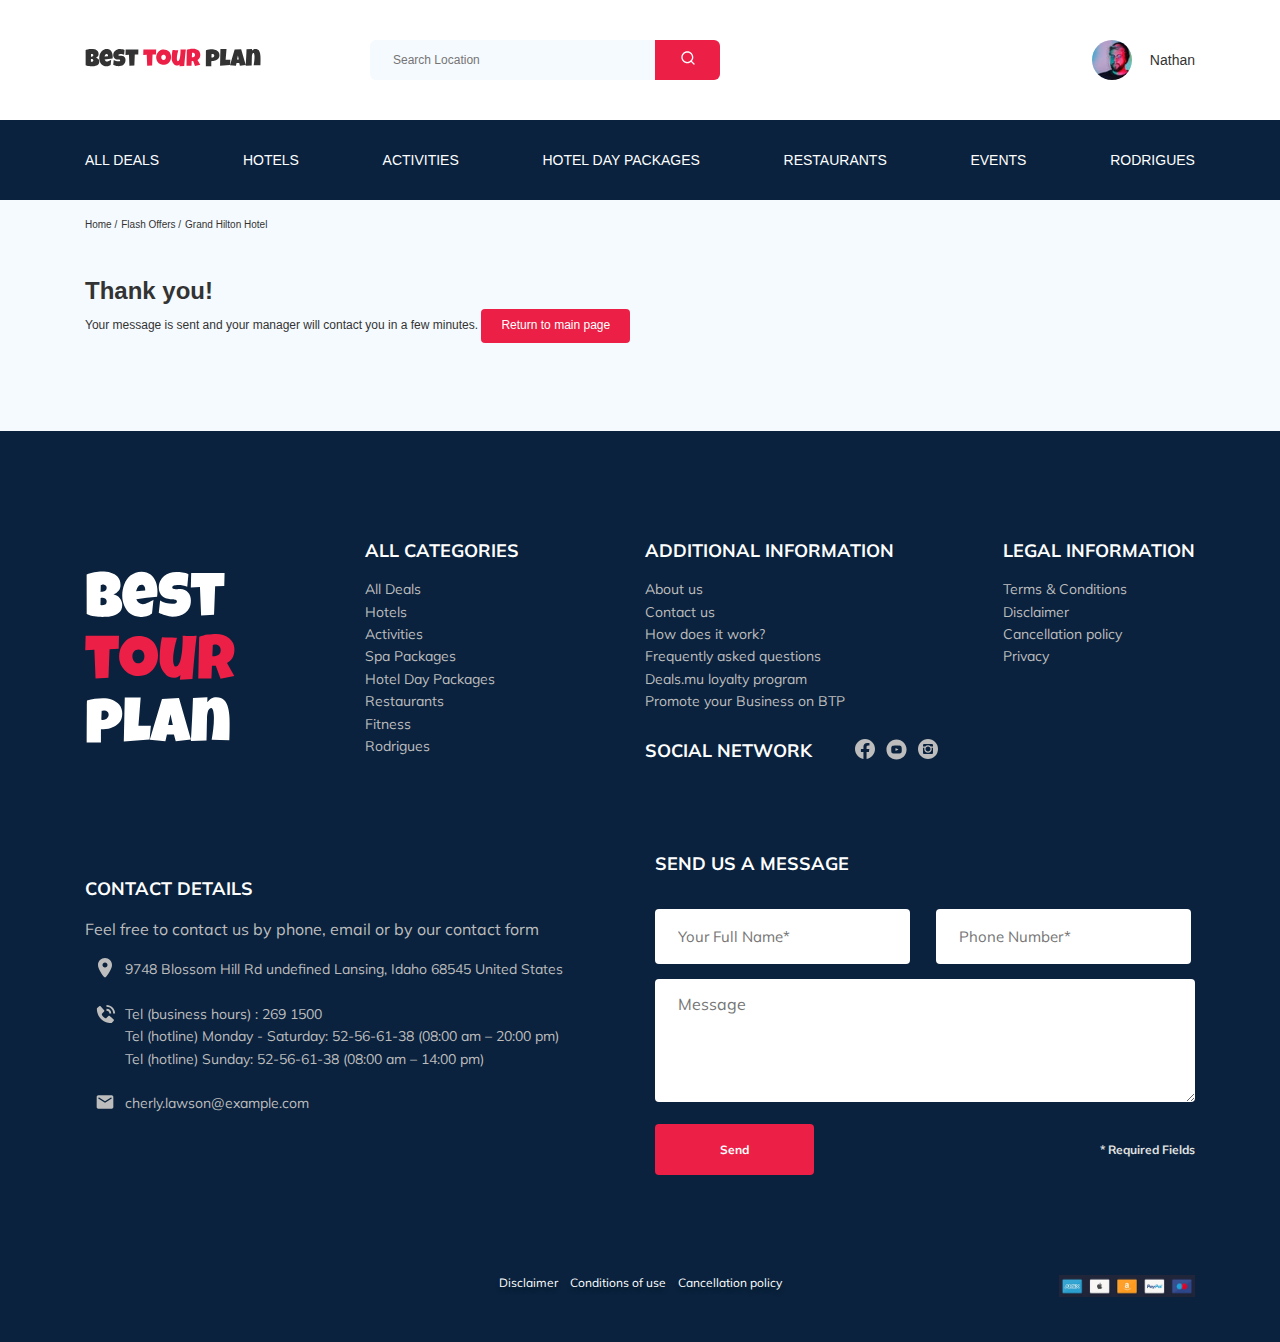
==== commit 60d97fbc: "create: thankyou page return button" ====
--- a/thankyou.html
+++ b/thankyou.html
@@ -100,7 +100,9 @@
                     </div>
                     <p class="hotel-description hotel-info__description">
                         Your message is sent and your manager will contact you in a few minutes.
-                        <a href="/tour-plan" class="hotel__return-to-main">Return to main page</a>
+                        <a href="/tour-plan" class="hotel__return-to-main">
+                            <button class="hotel__return-button">Return to main page</button>
+                        </a>
                     </p>
                 </div>
             </div>
--- a/css/style.css
+++ b/css/style.css
@@ -1,2 +1,2 @@
-*{-webkit-box-sizing:border-box;box-sizing:border-box}body{font-family:'Muli', sans-serif;color:#333;background-color:#F5FAFE}.container{max-width:1110px;margin:auto}img{max-width:100%}iframe{border:none}.invalid,.another-invalid{color:#EC1F46;border-bottom:1px solid #EC1F46;display:inline-block}.no-scrolling-body{overflow:hidden}.no-scrolling-body-modal{overflow:hidden}/*! normalize.css v8.0.1 | MIT License | github.com/necolas/normalize.css */html{line-height:1.15;-webkit-text-size-adjust:100%}body{margin:0}main{display:block}h1{font-size:2em;margin:0.67em 0}hr{-webkit-box-sizing:content-box;box-sizing:content-box;height:0;overflow:visible}pre{font-family:monospace, monospace;font-size:1em}a{background-color:transparent}abbr[title]{border-bottom:none;text-decoration:underline;-webkit-text-decoration:underline dotted;text-decoration:underline dotted}b,strong{font-weight:bolder}code,kbd,samp{font-family:monospace, monospace;font-size:1em}small{font-size:80%}sub,sup{font-size:75%;line-height:0;position:relative;vertical-align:baseline}sub{bottom:-0.25em}sup{top:-0.5em}img{border-style:none}button,input,optgroup,select,textarea{font-family:inherit;font-size:100%;line-height:1.15;margin:0}button,input{overflow:visible}button,select{text-transform:none}button,[type="button"],[type="reset"],[type="submit"]{-webkit-appearance:button}button::-moz-focus-inner,[type="button"]::-moz-focus-inner,[type="reset"]::-moz-focus-inner,[type="submit"]::-moz-focus-inner{border-style:none;padding:0}button:-moz-focusring,[type="button"]:-moz-focusring,[type="reset"]:-moz-focusring,[type="submit"]:-moz-focusring{outline:1px dotted ButtonText}fieldset{padding:0.35em 0.75em 0.625em}legend{-webkit-box-sizing:border-box;box-sizing:border-box;color:inherit;display:table;max-width:100%;padding:0;white-space:normal}progress{vertical-align:baseline}textarea{overflow:auto}[type="checkbox"],[type="radio"]{-webkit-box-sizing:border-box;box-sizing:border-box;padding:0}[type="number"]::-webkit-inner-spin-button,[type="number"]::-webkit-outer-spin-button{height:auto}[type="search"]{-webkit-appearance:textfield;outline-offset:-2px}[type="search"]::-webkit-search-decoration{-webkit-appearance:none}::-webkit-file-upload-button{-webkit-appearance:button;font:inherit}details{display:block}summary{display:list-item}template{display:none}[hidden]{display:none}.navbar{background-color:#fff}.navbar-top{display:-webkit-box;display:-ms-flexbox;display:flex;-webkit-box-align:center;-ms-flex-align:center;align-items:center;-webkit-box-pack:justify;-ms-flex-pack:justify;justify-content:space-between;padding-top:40px;padding-bottom:40px}.navbar-top__menu-button{display:none}.navbar__search{margin-right:auto;margin-left:108px}.navbar-bottom{background-color:#0A223D}.navbar-menu{list-style:none;margin:0;padding:31px 0;display:-webkit-box;display:-ms-flexbox;display:flex;-webkit-box-align:center;-ms-flex-align:center;align-items:center;-webkit-box-pack:justify;-ms-flex-pack:justify;justify-content:space-between;color:#fff}.navbar-menu__link{color:inherit;text-decoration:none;text-transform:uppercase;line-height:18px;font-size:14px}.navbar-menu__item--mobile_visible{display:none}.logo{width:177px;height:auto}.search{display:-webkit-box;display:-ms-flexbox;display:flex;position:relative;overflow:hidden;border-radius:6px;height:40px}.search__input{width:350px;height:100%;padding-left:23px;padding-right:75px;background-color:#f5fafe;border:none;font-size:12px;line-height:15px;color:#333}.search__button{position:absolute;top:0;right:0;height:100%;width:65px;border:none;background:#EC1F46;cursor:pointer}.user{display:-webkit-box;display:-ms-flexbox;display:flex;-webkit-box-align:center;-ms-flex-align:center;align-items:center;text-decoration:none}.user__avatar{width:40px;height:40px;border-radius:50%;-o-object-fit:cover;object-fit:cover}.user__name{font-size:14px;line-height:18px;color:#333;margin-left:18px}.breadcrump__list{list-style:none;display:-webkit-box;display:-ms-flexbox;display:flex;padding:18px 0px;margin:0}.breadcrump__list__item{font-size:10px;line-height:13px}.breadcrump__list__item:not(:last-child)::after{content:'/';margin-right:4px}.breadcrump__list__link{text-decoration:none;color:inherit}.hotel{padding-top:23px;padding-bottom:70px}.hotel-info{display:-webkit-box;display:-ms-flexbox;display:flex;-webkit-box-align:center;-ms-flex-align:center;align-items:center;-webkit-box-pack:justify;-ms-flex-pack:justify;justify-content:space-between;padding-bottom:15px}.hotel-info__offer{margin-left:14px;margin-top:4px}.hotel-info__name{margin-top:4px;margin-bottom:0}.hotel-info__description{margin:3px 0}.hotel-name{font-size:24px;line-height:30px}.hotel-wrapper{display:-webkit-box;display:-ms-flexbox;display:flex;-ms-flex-wrap:wrap;flex-wrap:wrap;-webkit-box-align:center;-ms-flex-align:center;align-items:center}.hotel-description{font-size:12px;line-height:15px}.hotel-grid{display:-webkit-box;display:-ms-flexbox;display:flex;-webkit-box-pack:justify;-ms-flex-pack:justify;justify-content:space-between;-ms-flex-wrap:wrap;flex-wrap:wrap}.hotel-right{display:-webkit-box;display:-ms-flexbox;display:flex;-webkit-box-orient:vertical;-webkit-box-direction:normal;-ms-flex-direction:column;flex-direction:column;-webkit-box-pack:justify;-ms-flex-pack:justify;justify-content:space-between}.hotel__return-to-main{color:#EC1F46}.stars{-ms-flex-preferred-size:100%;flex-basis:100%;line-height:0}.offer{padding:4px 9px;font-size:10px;line-height:13px;background-color:#EC1F46;border-radius:3px;color:white}.rating{max-width:65px;min-height:45px;text-align:center;color:#fff;background-color:#EC1F46;border-radius:4px;cursor:pointer}.rating__text{font-size:8px;line-height:10px}.swiper-container-hotel{width:100%;height:450px;position:relative;border-radius:8px}.swiper-container-hotel:after{content:'';position:absolute;width:100%;height:100%;top:0;bottom:0;right:0;left:0;background:-webkit-gradient(linear, left top, left bottom, from(rgba(0,122,223,0.48)), to(rgba(255,255,255,0.128)));background:linear-gradient(180deg, rgba(0,122,223,0.48) 0%, rgba(255,255,255,0.128) 100%);z-index:10}.slider{width:728px}.slider-button{position:absolute;top:50%;-webkit-transform:translateY(-50%);transform:translateY(-50%);z-index:99;width:30px;height:30px;cursor:pointer}.slider-button--next{right:18px}.slider-button--prev{left:18px}.booking{display:-webkit-box;display:-ms-flexbox;display:flex;-webkit-box-orient:vertical;-webkit-box-direction:normal;-ms-flex-direction:column;flex-direction:column;width:350px;min-height:210px;background-color:#0A223D;padding:27px 27px 28px 28px;border-radius:8px;color:#fff;font-family:Nunito}.booking__info{display:-webkit-box;display:-ms-flexbox;display:flex;-webkit-box-pack:justify;-ms-flex-pack:justify;justify-content:space-between;-webkit-box-align:center;-ms-flex-align:center;align-items:center}.booking__button{border-radius:4px;background-color:#EC1F46;text-align:center;padding:13px 0px;border:none;color:inherit;font-size:14px;line-height:19px;cursor:pointer;margin-top:17px}.price{display:-webkit-box;display:-ms-flexbox;display:flex;-webkit-box-orient:vertical;-webkit-box-direction:normal;-ms-flex-direction:column;flex-direction:column}.price__start{font-size:10px;line-height:14px}.price__per-room{font-size:12px}.price__pricetag{font-size:24px;line-height:31px}.call-center{display:-webkit-box;display:-ms-flexbox;display:flex;-webkit-box-pack:justify;-ms-flex-pack:justify;justify-content:space-between;font-size:18px;line-height:25px;margin-top:9px}.call-center__number{text-decoration:none;color:inherit;display:-webkit-box;display:-ms-flexbox;display:flex;width:76px;-webkit-box-pack:justify;-ms-flex-pack:justify;justify-content:space-between;-webkit-box-align:center;-ms-flex-align:center;align-items:center}.call-center__icon{width:13px;height:13px}.person-room__description{font-size:12px;line-height:16px}.person-room__text{margin-bottom:8px;width:80px;display:-webkit-box;display:-ms-flexbox;display:flex;-webkit-box-pack:justify;-ms-flex-pack:justify;justify-content:space-between}.person-room__icon{width:14px;height:14px}.ymap-container{width:347px;height:213px;background-color:black}.ymap-container{background:url("../img/yandex-before-load-marker.png") #fff no-repeat;background-size:cover;background-position:center center;position:relative;overflow:hidden;cursor:pointer}#map-yandex{cursor:pointer;height:100%;width:100%;background-color:transparent;position:absolute;z-index:7}.loader{color:#000;position:absolute;-webkit-box-sizing:border-box;box-sizing:border-box;top:-100%;top-top:0;left:0;width:100%;height:100%;overflow:hidden;z-index:215;-webkit-transition:opacity .7s ease;transition:opacity .7s ease;background-color:rgba(0,0,0,0.55);opacity:0}.loader:after,.loader:before{-webkit-box-sizing:border-box;box-sizing:border-box}.loader.is-active{top:0;opacity:1}.loader-default:after{content:'';position:absolute;width:48px;height:48px;border:solid 8px #fff;border-left-color:transparent;border-radius:50%;top:calc(50% - 24px);left:calc(50% - 24px);-webkit-animation:rotation 1s linear infinite;animation:rotation 1s linear infinite}@-webkit-keyframes rotation{from{-webkit-transform:rotate(0);transform:rotate(0)}to{-webkit-transform:rotate(359deg);transform:rotate(359deg)}}@keyframes rotation{from{-webkit-transform:rotate(0);transform:rotate(0)}to{-webkit-transform:rotate(359deg);transform:rotate(359deg)}}@-webkit-keyframes blink{from{opacity:0.5}to{opacity:1}}@keyframes blink{from{opacity:0.5}to{opacity:1}}.grid-container{display:-ms-grid;display:grid;-webkit-column-gap:30px;column-gap:30px;row-gap:30px;width:1110px;margin:auto;-ms-grid-rows:500px 500px;grid-template-rows:500px 500px;-ms-grid-columns:350px 350px 350px;grid-template-columns:350px 350px 350px;grid-template-areas:"post-1 post-1 post-2" "post-3 post-4 post-5";margin-bottom:70px}.post__radius{border-radius:0px 0px 8px 8px}.post__img{border-radius:8px 8px 0px 0px;-o-object-fit:cover;object-fit:cover;height:100%;width:100%}.post__images{height:500px;width:100%;position:relative}.post__flash-offer{padding:8px 12px 7px 11px;color:#fff;background-color:#EC1F46;position:absolute;top:26px;left:0px;z-index:400;border-radius:0px 4px 4px 0px}.post__contacts-one{margin-top:23px}.post__contacts-two{margin-top:11px}.post__price-and-book{display:-webkit-box;display:-ms-flexbox;display:flex;-webkit-box-pack:justify;-ms-flex-pack:justify;justify-content:space-between;margin-top:24px}.post__block{background-color:#0A223D}.post__title{font-family:Mulish;font-style:normal;font-weight:bold;font-size:18px;line-height:23px;margin-top:6px}.post-1{-ms-grid-row:1;-ms-grid-column:1;-ms-grid-column-span:2;grid-area:post-1;display:-ms-grid;display:grid;-ms-grid-columns:1fr 1fr;grid-template-columns:1fr 1fr}.post-1__radius{border-radius:0px 8px 8px 0px}.post-1__img{-o-object-fit:cover;object-fit:cover;height:100%;width:100%;border-radius:8px 0px 0px 8px}.post-1__container{max-height:495px;overflow-y:auto;scrollbar-color:#EC1F46 #fff;scrollbar-width:thin;padding:47px 21px 23px 43px;color:#fff}.post-1__container::-webkit-scrollbar{width:8px;height:8px;background-color:#ffffff;border:0.5px solid black}.post-1__container::-webkit-scrollbar-thumb{background-color:#EC1F46}.post-1__descr{margin-top:27px;font-family:Mulish;font-size:14px;line-height:160.6%}.post-1__contacts-one{margin-top:50px}.post-1__price-and-book{display:-webkit-box;display:-ms-flexbox;display:flex;-webkit-box-pack:justify;-ms-flex-pack:justify;justify-content:space-between;margin-top:37px}.price-and-book__price{display:-webkit-box;display:-ms-flexbox;display:flex;-webkit-box-orient:vertical;-webkit-box-direction:normal;-ms-flex-direction:column;flex-direction:column;height:53px;-webkit-box-pack:justify;-ms-flex-pack:justify;justify-content:space-between}.price-and-book__button{margin-top:19px;padding:11px 27px 10px 26px;background:#EC1F46;border-radius:4px;border:none;color:#fff;font-size:14px;line-height:19px;cursor:pointer}.price-one{font-family:Mulish;font-size:14px;line-height:18px;-webkit-text-decoration-line:line-through;text-decoration-line:line-through}.price-two{font-family:Mulish;font-weight:bold;font-size:24px;line-height:30px}.post-2{-ms-grid-row:1;-ms-grid-column:3;grid-area:post-2;display:-ms-grid;display:grid;-ms-grid-rows:1fr 1fr;grid-template-rows:1fr 1fr}.post-2__container{max-width:350px;max-height:250px;overflow-y:auto;scrollbar-color:#EC1F46 #fff;scrollbar-width:thin;padding:30px 21px 25px 32px;color:#fff}.post-2__container::-webkit-scrollbar{width:8px;height:8px;background-color:#ffffff;border:0.5px solid black}.post-2__container::-webkit-scrollbar-thumb{background-color:#EC1F46}.post-2__images{width:100%;height:250px;position:relative}.post-2__flash-offer{padding:4px 9px;color:#fff;background-color:#EC1F46;position:absolute;top:30px;left:0px;z-index:400;font-weight:600;font-size:8px;line-height:10px}.post-3{-ms-grid-row:2;-ms-grid-column:1;grid-area:post-3;display:-ms-grid;display:grid;-ms-grid-rows:1fr 1fr;grid-template-rows:1fr 1fr}.post-4{-ms-grid-row:2;-ms-grid-column:2;grid-area:post-4;display:-ms-grid;display:grid;-ms-grid-rows:1fr 1fr;grid-template-rows:1fr 1fr}.post-5{-ms-grid-row:2;-ms-grid-column:3;grid-area:post-5;display:-ms-grid;display:grid;-ms-grid-rows:1fr 1fr;grid-template-rows:1fr 1fr}.packages-title{margin-top:40px;margin-bottom:65px;font-family:Mulish;font-weight:bold;font-size:36px;line-height:45px;text-align:center;text-transform:uppercase}.contacts{display:-webkit-box;display:-ms-flexbox;display:flex;-webkit-box-align:center;-ms-flex-align:center;align-items:center}.contacts__image{margin-right:14px}.contacts__text{font-family:Mulish;font-size:12px;line-height:15px}.newsletter{position:relative;padding-top:98px;padding-bottom:87px}.newsletter:before{position:absolute;content:'';top:0;right:0;left:0;bottom:0;width:100%;height:100%;background-color:rgba(10,34,61,0.8)}.newsletter-container{display:-webkit-box;display:-ms-flexbox;display:flex;-webkit-box-pack:justify;-ms-flex-pack:justify;justify-content:space-between;-webkit-box-align:center;-ms-flex-align:center;align-items:center;max-width:731px;margin:auto;color:#fff}.newsletter__text{display:-webkit-box;display:-ms-flexbox;display:flex;-webkit-box-orient:vertical;-webkit-box-direction:normal;-ms-flex-direction:column;flex-direction:column;z-index:2;margin:0}.newsletter__subscribe{font-size:24px;line-height:30px;font-weight:300}.newsletter__subscribe-newsletter{font-weight:600;font-size:36px;line-height:45px;text-transform:uppercase;font-weight:600}.newsletter__search{width:350px}.newsletter__form{display:-webkit-box;display:-ms-flexbox;display:flex;position:relative;overflow:hidden;border-radius:4px;height:55px}.form__input{width:350px;height:100%;padding-left:33px;padding-right:75px;background-color:#fff;border:none;font-size:14px;line-height:18px;color:#333}.form__button{position:absolute;top:0;right:0;height:100%;width:65px;border:none;background:#EC1F46;color:#fff;font-weight:bold;font-size:12px;line-height:15px;cursor:pointer}.swiper-slide-reviews{margin-top:45px;display:-webkit-box;display:-ms-flexbox;display:flex;-webkit-box-pack:center;-ms-flex-pack:center;justify-content:center}.swiper-button{position:absolute;top:50%;z-index:99;cursor:pointer;width:10px;height:18px;margin-top:-45px}.swiper-button-next{right:-160px}.swiper-button-prev{left:-160px}.swiper-container-wrapper{position:relative;max-width:731px;margin:auto}.swiper-container-reviews{max-width:100%;position:static;overflow:hidden}.container-title{color:#333333;font-size:36px;font-weight:700;text-transform:uppercase;text-align:center;margin-bottom:75px;margin-top:40px}.reviews__text{padding-top:136px;padding-bottom:30px;display:-webkit-box;display:-ms-flexbox;display:flex;-webkit-box-align:center;-ms-flex-align:center;align-items:center;margin:auto;max-width:537px;color:#333333;font-size:12px;font-weight:400;line-height:19.2px;font-family:Mulish}.reviews__background{background-color:#fff;width:100%}.profile{display:-webkit-box;display:-ms-flexbox;display:flex;-webkit-box-orient:vertical;-webkit-box-direction:normal;-ms-flex-direction:column;flex-direction:column;-webkit-box-align:center;-ms-flex-align:center;align-items:center;z-index:99;position:absolute;top:-45px}.profile__icon{width:90px;height:90px;border-radius:50%;-o-object-fit:cover;object-fit:cover;margin-bottom:9px}.profile__name{margin-bottom:10px;color:#EC1F46;font-family:Mulish;font-size:12px;font-weight:bold}.profile__text{font-family:Mulish;font-size:10px;font-weight:400}.profile__stars{margin-bottom:4px}.activities{padding-bottom:98px}.activities__title{padding:0;margin:0;margin-top:60px;font-family:Mulish;font-weight:bold;font-size:24px;line-height:30px;text-transform:uppercase}.activities__photos{margin-top:57px;display:-webkit-box;display:-ms-flexbox;display:flex;-webkit-box-pack:justify;-ms-flex-pack:justify;justify-content:space-between;-ms-flex-wrap:wrap;flex-wrap:wrap}.activities__photo{width:255px;height:255px;-o-object-fit:cover;object-fit:cover;border-radius:6px}.activities__block-with-photo{position:relative}.activities__overflow{position:absolute;top:0;left:0;width:100%;height:100%}.activities__descr{font-family:Mulish;font-weight:bold;font-size:16px;line-height:20px;position:absolute;top:143px;left:26px;color:#fff;display:block;width:160px}.activities__button{background:#EC1F46;border-radius:4px;border:none;color:white;padding:7px 22px;position:absolute;top:201px;left:26px;font-family:Nunito;font-style:normal;font-weight:600;font-size:12px;line-height:16px;cursor:pointer}.footer{background-color:#0A223D;color:#fff;padding-top:108px;padding-bottom:45px;font-family:Mulish}.footer__social-icons{-ms-grid-column:4;grid-column:4;-ms-grid-row:5;-ms-grid-row-span:1;grid-row:5/6;-ms-grid-column-align:end;justify-self:end;-ms-flex-item-align:center;-ms-grid-row-align:center;align-self:center;width:136px;height:22px;margin-top:90px}.footer__disclaimer-and-others{height:15px;width:283px;display:-webkit-box;display:-ms-flexbox;display:flex;-webkit-box-pack:justify;-ms-flex-pack:justify;justify-content:space-between;-webkit-box-align:center;-ms-flex-align:center;align-items:center;font-family:Mulish;font-size:12px;line-height:15px;text-shadow:0px 4px 4px rgba(0,0,0,0.25);color:#fff;-ms-grid-column:1;-ms-grid-column-span:4;grid-column:1/5;-ms-grid-row:5;-ms-grid-row-span:1;grid-row:5/6;margin:auto;margin-top:90px}.footer-wrapper{display:-ms-grid;display:grid;-ms-grid-columns:(minmax(min-content, 1fr))[4];grid-template-columns:repeat(4, minmax(-webkit-min-content, 1fr));grid-template-columns:repeat(4, minmax(min-content, 1fr));grid-gap:10px;grid-auto-rows:minmax(40px, -webkit-min-content);grid-auto-rows:minmax(40px, min-content)}.footer__logo{width:150px;-ms-grid-row:1;-ms-grid-row-span:2;grid-row:1 / 3;-ms-flex-item-align:center;-ms-grid-row-align:center;align-self:center}.footer__categories{-ms-grid-row:1;-ms-grid-row-span:3;grid-row:1 / 4}.footer__social-network{-ms-grid-row:2;-ms-grid-row-span:2;grid-row:2 / 4;-ms-grid-column:3;-ms-grid-column-span:2;grid-column:3 / 5;display:-webkit-box;display:-ms-flexbox;display:flex;-webkit-box-align:start;-ms-flex-align:start;align-items:start}.footer__social-links{display:-webkit-box;display:-ms-flexbox;display:flex;-webkit-box-align:center;-ms-flex-align:center;align-items:center;min-width:83px;-webkit-box-pack:justify;-ms-flex-pack:justify;justify-content:space-between}.footer__contact-details{-ms-grid-column:1;-ms-grid-column-span:2;grid-column:1 / 3;-ms-flex-item-align:center;-ms-grid-row-align:center;align-self:center}.footer__ul{padding:0;list-style:none}.footer__title{font-weight:bold;font-size:18px;line-height:23px;margin:0;margin-bottom:16px;text-transform:uppercase}.footer__title--inline{margin:0 43px 0 0}.footer__item{font-size:14px;line-height:160%;color:#BDBDBD;display:-webkit-box;display:-ms-flexbox;display:flex;-webkit-box-align:start;-ms-flex-align:start;align-items:flex-start}.footer__item--mb2{margin-bottom:22px}.footer__icon-wrapper{min-width:40px;display:-webkit-box;display:-ms-flexbox;display:flex;-webkit-box-pack:center;-ms-flex-pack:center;justify-content:center}.footer__link{text-decoration:none;color:#BDBDBD}.footer__link-for-logo{display:block}.footer__text{color:#BDBDBD;margin-bottom:20px;margin-top:20px}.footer__contacts-form{grid-column:span 2;-ms-flex-item-align:center;-ms-grid-row-align:center;align-self:center;margin-top:13px;margin-left:10px}.footer__input{background-color:#fff;border-radius:4px;width:255px;padding:18px 23px;font-size:15px;line-height:15px;color:black;border:none}.footer__input-group{margin-bottom:15px;-ms-flex-preferred-size:48%;flex-basis:48%;margin-top:18px}.footer__message{background-color:#fff;border-radius:4px;padding:18px 23px;font-size:16px;line-height:15px;color:black;border:none;-ms-flex-preferred-size:100%;flex-basis:100%;height:123px;margin-bottom:22px}.footer__button{background:#EC1F46;border-radius:4px;border:none;padding:18px 65px;font-family:Mulish;font-weight:bold;font-size:12px;line-height:15px;color:#fff;cursor:pointer}.footer__info{font-family:Mulish;font-weight:bold;font-size:12px;line-height:15px;color:#E0E0E0}.footer__form{display:-webkit-box;display:-ms-flexbox;display:flex;-webkit-box-align:center;-ms-flex-align:center;align-items:center;-ms-flex-wrap:wrap;flex-wrap:wrap;-webkit-box-pack:justify;-ms-flex-pack:justify;justify-content:space-between}.footer__legal{-ms-grid-column-align:end;justify-self:end}.footer__disclaimer{text-decoration:none;color:#fff}.footer__conditions{text-decoration:none;color:#fff}.footer__policy{text-decoration:none;color:#fff}.modal__overlay{position:fixed;left:0;top:0;right:0;bottom:0;background-color:rgba(0,143,223,0.39);z-index:42100;visibility:hidden;opacity:0;-webkit-transition:opacity 0.2s;transition:opacity 0.2s}.modal__overlay--visible{visibility:visible;opacity:1}.modal__dialog{position:fixed;top:50%;left:50%;-webkit-transform:translate(-50%, -50%);transform:translate(-50%, -50%);max-width:478px;padding:33px 70px;background-color:#0A223D;color:#fff;z-index:42101;border-radius:8px;visibility:hidden;opacity:0;-webkit-transition:opacity 0.2s;transition:opacity 0.2s}.modal__dialog--visible{visibility:visible;opacity:1}.modal__close{position:absolute;right:18px;top:17px;text-decoration:none;cursor:pointer}.modal__input{width:100%;background-color:#fff;border-radius:4px;padding:18px 23px;font-size:15px;line-height:15px;color:black;border:none;margin-top:15px}.modal__message{background-color:#fff;border-radius:4px;padding:18px 23px;font-size:16px;line-height:15px;color:black;border:none;width:100%;min-height:123px;margin-top:15px}.modal__button{background:#EC1F46;border-radius:4px;border:none;padding:18px 65px;font-family:Mulish;font-weight:bold;font-size:12px;line-height:15px;color:#fff;cursor:pointer;margin-top:15px}.modal__info{font-family:Mulish;font-weight:bold;font-size:12px;line-height:15px;color:#E0E0E0}.modal__title{font-weight:bold;font-size:18px;line-height:23px;text-transform:uppercase;text-align:center}.button-and-info-wrapper{display:-webkit-box;display:-ms-flexbox;display:flex;-webkit-box-pack:justify;-ms-flex-pack:justify;justify-content:space-between;-webkit-box-align:center;-ms-flex-align:center;align-items:center}@media (max-width: 1200px){.container{max-width:960px}.slider{width:600px}.swiper-button-prev{left:-90px}.swiper-button-next{right:-90px}.swiper-slide__img{height:100%}.activities__photo{width:235px}.grid-container{-ms-grid-rows:500px 500px 500px;grid-template-rows:500px 500px 500px;-ms-grid-columns:350px 350px;grid-template-columns:350px 350px;grid-template-areas:"post-1 post-1" "post-3 post-4" "post-2 post-5";width:730px}.footer__input{width:100%}}@media (max-width: 992px){.container{max-width:760px}.navbar-top{padding-top:30px;padding-bottom:30px}.navbar__search{margin-left:auto;min-width:340px}.navbar-menu{padding-top:22px;padding-bottom:22px}.navbar-menu__link{font-size:12px;line-height:15px}.logo{width:132px}.slider{width:100%;height:450px;margin-bottom:30px}.swiper-slide__img{width:100%;height:450px}.hotel-right{-webkit-box-orient:horizontal;-webkit-box-direction:normal;-ms-flex-direction:row;flex-direction:row;width:760px}.booking{width:370px}iframe{width:100%;border:none}.map{width:370px}.swiper-container-wrapper{max-width:600px}.swiper-button-prev{left:-60px}.swiper-button-next{right:-60px}.reviews__text{max-width:420px}.activities__photo{width:365px}.activities__block-with-photo{margin-bottom:26px}.footer{padding-bottom:33px}.footer-wrapper{-ms-grid-columns:(1fr)[6];grid-template-columns:repeat(6, 1fr);grid-gap:40px}.footer__logo{-ms-grid-row:1;-ms-grid-row-span:1;grid-row:1 / 2;grid-column:span 2}.footer__social-network{-ms-grid-row:1;-ms-grid-row-span:1;grid-row:1 / 2;grid-column:span 4;-ms-flex-item-align:center;-ms-grid-row-align:center;align-self:center}.footer__categories{-ms-grid-row:2;-ms-grid-row-span:1;grid-row:2 / 3;grid-column:span 2}.footer__additional{grid-column:span 2}.footer__legal{grid-column:span 2}.footer__contact-details{-ms-grid-row:3;grid-row:3;grid-column:span 5}.footer__contacts-form{-ms-grid-row:4;grid-row:4;grid-column:span 5}.footer__disclaimer-and-others{-ms-grid-column:1;-ms-grid-column-span:2;grid-column:1/3;margin-top:56px}.footer__social-icons{-ms-grid-column:5;-ms-grid-column-span:2;grid-column:5/7;margin-top:56px}.footer__input{width:100%}.modal__dialog{padding:33px 45px}}@media (max-width: 768px){.container{max-width:570px;width:92%}body{padding-top:78px}.navbar--mobile_fixed{position:fixed;left:0;top:0;right:0;z-index:4599}.navbar__user--mobile_hidden,.navbar__search--mobile_hidden{display:none}.navbar__user--mobile_visible,.navbar__search--mobile_visible{display:-webkit-box;display:-ms-flexbox;display:flex}.navbar__user{-webkit-box-orient:vertical;-webkit-box-direction:normal;-ms-flex-direction:column;flex-direction:column;-webkit-box-pack:center;-ms-flex-pack:center;justify-content:center}.navbar-bottom{display:none;position:fixed;left:0;right:0;bottom:0;top:78px;padding-top:30px}.navbar-bottom--visible{display:block}.navbar-menu{-webkit-box-orient:vertical;-webkit-box-direction:normal;-ms-flex-direction:column;flex-direction:column}.navbar-menu__item{margin-bottom:30px}.navbar-menu__item--mobile_visible{display:block}.menu-button{display:-webkit-box;display:-ms-flexbox;display:flex;width:16px;height:11px;-webkit-box-align:center;-ms-flex-align:center;align-items:center;-webkit-box-orient:vertical;-webkit-box-direction:normal;-ms-flex-direction:column;flex-direction:column;-webkit-box-pack:justify;-ms-flex-pack:justify;justify-content:space-between;border:none;background-color:#fff;cursor:pointer;margin-top:5px;margin-right:10px}.menu-button__line{width:16px;height:1px;background-color:#333}.user__name--light{color:#fff;margin-left:0;margin-top:10px}.stars{-ms-flex-preferred-size:auto;flex-basis:auto}.hotel-name{-ms-flex-preferred-size:100%;flex-basis:100%}.hotel-wrapper{-webkit-box-pack:justify;-ms-flex-pack:justify;justify-content:space-between}.hotel-info__rating{display:none}.hotel-info__offer{-webkit-box-ordinal-group:0;-ms-flex-order:-1;order:-1;margin-left:0px}.hotel-info__text{width:100%}.hotel-info__name{margin-top:10px;margin-bottom:0}.hotel-right{-webkit-box-orient:vertical;-webkit-box-direction:normal;-ms-flex-direction:column;flex-direction:column;min-height:450px;max-width:570px;width:100%}.booking{width:100%}.ymap-container{width:100%}.slider{height:350px}.swiper-slide__img{height:350px;-o-object-fit:cover;object-fit:cover}.swiper-container{height:350px}.newsletter-container{max-width:570px;width:92%}.newsletter__search{width:280px}.newsletter__subscribe{font-size:20px}.newsletter__subscribe-newsletter{font-size:32px}.form__input{width:280px}.swiper-container-wrapper{max-width:460px}.swiper-button-prev{left:-40px}.swiper-button-next{right:-40px}.reviews__text{max-width:320px}.activities__photo{width:100%}.activities__block-with-photo{margin-bottom:21px;width:48%}.grid-container{-ms-grid-rows:500px 410px 410px;grid-template-rows:500px 410px 410px;-ms-grid-columns:1fr 1fr;grid-template-columns:1fr 1fr;grid-template-areas:"post-1 post-1" "post-3 post-4" "post-2 post-5";max-width:570px;width:92%;-webkit-column-gap:10px;column-gap:10px}.post-1{-ms-grid-columns:3fr 5fr;grid-template-columns:3fr 5fr}.post-1__descr{font-size:12.5px}.post-2__container{padding:15px 18px 15px 25px}.post-2__images{height:200px}.price-and-book__button{padding:0px 17px 0px 17px}.post-2{-ms-grid-rows:2fr 3fr;grid-template-rows:2fr 3fr}.post-3{-ms-grid-rows:2fr 3fr;grid-template-rows:2fr 3fr}.post-4{-ms-grid-rows:2fr 3fr;grid-template-rows:2fr 3fr}.post-5{-ms-grid-rows:2fr 3fr;grid-template-rows:2fr 3fr}.packages-title{margin-top:10px}.footer-wrapper{-webkit-column-gap:0px;column-gap:0px}.footer__contact-details{grid-column:span 6}.footer__contacts-form{grid-column:span 6}.modal__info{display:block}.modal__dialog{max-width:500px;width:100%}}@media (max-width: 576px){.logo{width:99px}.slider{height:300px}.swiper-slide__img{height:300px;-o-object-fit:cover;object-fit:cover}.swiper-container{height:300px}.newsletter{padding-top:76px;padding-bottom:83px}.newsletter-container{max-width:280px;width:92%;-webkit-box-orient:vertical;-webkit-box-direction:normal;-ms-flex-direction:column;flex-direction:column;-webkit-box-align:start;-ms-flex-align:start;align-items:start}.newsletter__search{margin-top:37px}.swiper-container-wrapper{max-width:450px;width:92%}.swiper-button-prev{left:44px;top:80px}.swiper-button-next{right:44px;top:80px}.reviews__text{max-width:350px;width:75%}.activities__title{margin-left:7.5%;margin-top:0}.activities__photo{width:100%}.activities__block-with-photo{margin-bottom:20px;width:85%}.activities__photos{-webkit-box-pack:center;-ms-flex-pack:center;justify-content:center;margin-top:40px}.grid-container{-ms-grid-rows:500px 500px 500px 500px 500px;grid-template-rows:500px 500px 500px 500px 500px;-ms-grid-columns:1fr;grid-template-columns:1fr;grid-template-areas:"post-1" "post-3" "post-4" "post-2" "post-5";width:100%;max-width:400px;-webkit-column-gap:10px;column-gap:10px}.packages-title{width:100%;font-size:28px}.post-1{-ms-grid-columns:1fr;grid-template-columns:1fr;-ms-grid-rows:1fr 1fr;grid-template-rows:1fr 1fr}.post-1__descr{display:none}.post-1__star{display:none}.post-1__container{padding:25px 28px 0px 40px}.post-1__radius{border-radius:0px 0px 8px 8px}.post-1__img{border-radius:8px 8px 0px 0px}.post-1__price-and-book{margin-top:24px}.post-1__contacts-one{margin-top:23px}.post-2__container{padding:25px 28px 0px 40px}.post-2__images{height:250px}.post-2__flash-offer{padding:0;padding:8px 12px 7px 11px;color:#fff;background-color:#EC1F46;position:absolute;top:26px;left:0px;z-index:400;border-radius:0px 4px 4px 0px;font-size:12px;line-height:15px}.post-2{-ms-grid-rows:1fr 1fr;grid-template-rows:1fr 1fr}.post-3{-ms-grid-rows:1fr 1fr;grid-template-rows:1fr 1fr}.post-4{-ms-grid-rows:1fr 1fr;grid-template-rows:1fr 1fr}.post-5{-ms-grid-rows:1fr 1fr;grid-template-rows:1fr 1fr}.post__images{height:250px}.footer{padding-bottom:21px}.footer-wrapper{-ms-grid-columns:1fr;grid-template-columns:1fr;-ms-grid-rows:(min-content)[7];grid-template-rows:repeat(7, -webkit-min-content);grid-template-rows:repeat(7, min-content);row-gap:30px}.footer__logo{-ms-grid-column:1;-ms-grid-column-span:1;grid-column:1 / 2;-ms-grid-row:1;-ms-grid-row-span:1;grid-row:1 / 2}.footer__social-network{-ms-grid-column:1;-ms-grid-column-span:1;grid-column:1 / 2;-ms-grid-row:2;-ms-grid-row-span:1;grid-row:2 / 3;-webkit-box-orient:vertical;-webkit-box-direction:normal;-ms-flex-direction:column;flex-direction:column;min-height:67px;-webkit-box-pack:justify;-ms-flex-pack:justify;justify-content:space-between}.footer__categories{-ms-grid-row:5;-ms-grid-row-span:1;grid-row:5 / 6;-ms-grid-column:1;-ms-grid-column-span:1;grid-column:1 / 2}.footer__additional{-ms-grid-row:4;-ms-grid-row-span:1;grid-row:4 / 5;-ms-grid-column:1;-ms-grid-column-span:1;grid-column:1 / 2}.footer__legal{-ms-grid-row:3;-ms-grid-row-span:1;grid-row:3 / 4;-ms-grid-column:1;-ms-grid-column-span:1;grid-column:1 / 2;-ms-grid-column-align:start;justify-self:start}.footer__contact-details{-ms-grid-column:1;-ms-grid-column-span:1;grid-column:1 / 2;-ms-grid-row:6;-ms-grid-row-span:1;grid-row:6 / 7}.footer__contacts-form{-ms-grid-column:1;-ms-grid-column-span:1;grid-column:1 / 2;-ms-grid-row:7;-ms-grid-row-span:1;grid-row:7 / 8}.footer__input{-ms-flex-preferred-size:100%;flex-basis:100%;margin-top:15px;margin-bottom:0}.footer__message{margin-top:15px}.footer__disclaimer-and-others{-ms-grid-column:1;-ms-grid-column-span:1;grid-column:1/2;-ms-grid-row:8;-ms-grid-row-span:1;grid-row:8 / 9;width:90%;margin:0;-ms-grid-column-align:center;justify-self:center;-ms-flex-item-align:end;-ms-grid-row-align:end;align-self:end;font-size:12px;line-height:15px;font-family:Mulish}.footer__social-icons{-ms-grid-column:1;-ms-grid-column-span:1;grid-column:1/2;-ms-grid-row:9;-ms-grid-row-span:1;grid-row:9 / 10;margin-top:0;-ms-flex-item-align:start;-ms-grid-row-align:start;align-self:start;-ms-grid-column-align:start;justify-self:start}.navbar-menu{margin-top:-7px}.navbar-menu__item{margin-bottom:22px}.navbar__search{min-width:150px}.navbar__search--mobile_visible{width:250px;margin-top:-10px}.search__input{width:200px}.modal__info{display:block}.modal__dialog{max-width:400px;width:85%;padding:33px 20px}.container-title{font-size:25px}.activities__title{font-size:25px;margin-top:20px}}@media (max-width: 400px){.button-and-info-wrapper{display:-webkit-box;display:-ms-flexbox;display:flex;-webkit-box-orient:vertical;-webkit-box-direction:normal;-ms-flex-direction:column;flex-direction:column}.modal__button{width:100%}.modal__info{margin-top:15px;-ms-flex-item-align:start;-ms-grid-row-align:start;align-self:start}.user-avatar{width:40px;height:40px}.navbar-menu{margin-top:-23px}.navbar-menu__item{margin-top:0;margin-bottom:0}.navbar-menu__link-item{margin-bottom:16.5px}.navbar__search{margin-top:30px;margin-bottom:35px}}@media (max-height: 550px){.modal__dialog{position:fixed;top:50%;left:50%;-webkit-transform:translate(-50%, -50%);transform:translate(-50%, -50%);height:90%;overflow-y:scroll;scrollbar-color:#EC1F46 #fff;scrollbar-width:thin}.modal__dialog::-webkit-scrollbar{width:8px;height:8px;background-color:#ffffff;border:0.5px solid black}.modal__dialog::-webkit-scrollbar-thumb{background-color:#EC1F46}}@media (min-width: 992px){a:hover{color:#EC1F46}.user__name:hover{color:#EC1F46}button:hover{background-color:#d9647a}input:hover,textarea:hover{background-color:#d2d6d9}.search__input:hover{border-radius:6px;border:1px solid #EC1F46;background-color:#f5fafe}.hotel__return-to-main:hover{color:#0A223D}}
+*{-webkit-box-sizing:border-box;box-sizing:border-box}body{font-family:'Muli', sans-serif;color:#333;background-color:#F5FAFE}.container{max-width:1110px;margin:auto}img{max-width:100%}iframe{border:none}.invalid,.another-invalid{color:#EC1F46;border-bottom:1px solid #EC1F46;display:inline-block}.no-scrolling-body{overflow:hidden}.no-scrolling-body-modal{overflow:hidden}/*! normalize.css v8.0.1 | MIT License | github.com/necolas/normalize.css */html{line-height:1.15;-webkit-text-size-adjust:100%}body{margin:0}main{display:block}h1{font-size:2em;margin:0.67em 0}hr{-webkit-box-sizing:content-box;box-sizing:content-box;height:0;overflow:visible}pre{font-family:monospace, monospace;font-size:1em}a{background-color:transparent}abbr[title]{border-bottom:none;text-decoration:underline;-webkit-text-decoration:underline dotted;text-decoration:underline dotted}b,strong{font-weight:bolder}code,kbd,samp{font-family:monospace, monospace;font-size:1em}small{font-size:80%}sub,sup{font-size:75%;line-height:0;position:relative;vertical-align:baseline}sub{bottom:-0.25em}sup{top:-0.5em}img{border-style:none}button,input,optgroup,select,textarea{font-family:inherit;font-size:100%;line-height:1.15;margin:0}button,input{overflow:visible}button,select{text-transform:none}button,[type="button"],[type="reset"],[type="submit"]{-webkit-appearance:button}button::-moz-focus-inner,[type="button"]::-moz-focus-inner,[type="reset"]::-moz-focus-inner,[type="submit"]::-moz-focus-inner{border-style:none;padding:0}button:-moz-focusring,[type="button"]:-moz-focusring,[type="reset"]:-moz-focusring,[type="submit"]:-moz-focusring{outline:1px dotted ButtonText}fieldset{padding:0.35em 0.75em 0.625em}legend{-webkit-box-sizing:border-box;box-sizing:border-box;color:inherit;display:table;max-width:100%;padding:0;white-space:normal}progress{vertical-align:baseline}textarea{overflow:auto}[type="checkbox"],[type="radio"]{-webkit-box-sizing:border-box;box-sizing:border-box;padding:0}[type="number"]::-webkit-inner-spin-button,[type="number"]::-webkit-outer-spin-button{height:auto}[type="search"]{-webkit-appearance:textfield;outline-offset:-2px}[type="search"]::-webkit-search-decoration{-webkit-appearance:none}::-webkit-file-upload-button{-webkit-appearance:button;font:inherit}details{display:block}summary{display:list-item}template{display:none}[hidden]{display:none}.navbar{background-color:#fff}.navbar-top{display:-webkit-box;display:-ms-flexbox;display:flex;-webkit-box-align:center;-ms-flex-align:center;align-items:center;-webkit-box-pack:justify;-ms-flex-pack:justify;justify-content:space-between;padding-top:40px;padding-bottom:40px}.navbar-top__menu-button{display:none}.navbar__search{margin-right:auto;margin-left:108px}.navbar-bottom{background-color:#0A223D}.navbar-menu{list-style:none;margin:0;padding:31px 0;display:-webkit-box;display:-ms-flexbox;display:flex;-webkit-box-align:center;-ms-flex-align:center;align-items:center;-webkit-box-pack:justify;-ms-flex-pack:justify;justify-content:space-between;color:#fff}.navbar-menu__link{color:inherit;text-decoration:none;text-transform:uppercase;line-height:18px;font-size:14px}.navbar-menu__item--mobile_visible{display:none}.logo{width:177px;height:auto}.search{display:-webkit-box;display:-ms-flexbox;display:flex;position:relative;overflow:hidden;border-radius:6px;height:40px}.search__input{width:350px;height:100%;padding-left:23px;padding-right:75px;background-color:#f5fafe;border:none;font-size:12px;line-height:15px;color:#333}.search__button{position:absolute;top:0;right:0;height:100%;width:65px;border:none;background:#EC1F46;cursor:pointer}.user{display:-webkit-box;display:-ms-flexbox;display:flex;-webkit-box-align:center;-ms-flex-align:center;align-items:center;text-decoration:none}.user__avatar{width:40px;height:40px;border-radius:50%;-o-object-fit:cover;object-fit:cover}.user__name{font-size:14px;line-height:18px;color:#333;margin-left:18px}.breadcrump__list{list-style:none;display:-webkit-box;display:-ms-flexbox;display:flex;padding:18px 0px;margin:0}.breadcrump__list__item{font-size:10px;line-height:13px}.breadcrump__list__item:not(:last-child)::after{content:'/';margin-right:4px}.breadcrump__list__link{text-decoration:none;color:inherit}.hotel{padding-top:23px;padding-bottom:70px}.hotel-info{display:-webkit-box;display:-ms-flexbox;display:flex;-webkit-box-align:center;-ms-flex-align:center;align-items:center;-webkit-box-pack:justify;-ms-flex-pack:justify;justify-content:space-between;padding-bottom:15px}.hotel-info__offer{margin-left:14px;margin-top:4px}.hotel-info__name{margin-top:4px;margin-bottom:0}.hotel-info__description{margin:3px 0}.hotel-name{font-size:24px;line-height:30px}.hotel-wrapper{display:-webkit-box;display:-ms-flexbox;display:flex;-ms-flex-wrap:wrap;flex-wrap:wrap;-webkit-box-align:center;-ms-flex-align:center;align-items:center}.hotel-description{font-size:12px;line-height:15px}.hotel-grid{display:-webkit-box;display:-ms-flexbox;display:flex;-webkit-box-pack:justify;-ms-flex-pack:justify;justify-content:space-between;-ms-flex-wrap:wrap;flex-wrap:wrap}.hotel-right{display:-webkit-box;display:-ms-flexbox;display:flex;-webkit-box-orient:vertical;-webkit-box-direction:normal;-ms-flex-direction:column;flex-direction:column;-webkit-box-pack:justify;-ms-flex-pack:justify;justify-content:space-between}.hotel__return-button{background-color:#EC1F46;padding:10px 20px;color:#fff;border:none;cursor:pointer;border-radius:4px;font-size:12px}.stars{-ms-flex-preferred-size:100%;flex-basis:100%;line-height:0}.offer{padding:4px 9px;font-size:10px;line-height:13px;background-color:#EC1F46;border-radius:3px;color:white}.rating{max-width:65px;min-height:45px;text-align:center;color:#fff;background-color:#EC1F46;border-radius:4px;cursor:pointer}.rating__text{font-size:8px;line-height:10px}.swiper-container-hotel{width:100%;height:450px;position:relative;border-radius:8px}.swiper-container-hotel:after{content:'';position:absolute;width:100%;height:100%;top:0;bottom:0;right:0;left:0;background:-webkit-gradient(linear, left top, left bottom, from(rgba(0,122,223,0.48)), to(rgba(255,255,255,0.128)));background:linear-gradient(180deg, rgba(0,122,223,0.48) 0%, rgba(255,255,255,0.128) 100%);z-index:10}.slider{width:728px}.slider-button{position:absolute;top:50%;-webkit-transform:translateY(-50%);transform:translateY(-50%);z-index:99;width:30px;height:30px;cursor:pointer}.slider-button--next{right:18px}.slider-button--prev{left:18px}.booking{display:-webkit-box;display:-ms-flexbox;display:flex;-webkit-box-orient:vertical;-webkit-box-direction:normal;-ms-flex-direction:column;flex-direction:column;width:350px;min-height:210px;background-color:#0A223D;padding:27px 27px 28px 28px;border-radius:8px;color:#fff;font-family:Nunito}.booking__info{display:-webkit-box;display:-ms-flexbox;display:flex;-webkit-box-pack:justify;-ms-flex-pack:justify;justify-content:space-between;-webkit-box-align:center;-ms-flex-align:center;align-items:center}.booking__button{border-radius:4px;background-color:#EC1F46;text-align:center;padding:13px 0px;border:none;color:inherit;font-size:14px;line-height:19px;cursor:pointer;margin-top:17px}.price{display:-webkit-box;display:-ms-flexbox;display:flex;-webkit-box-orient:vertical;-webkit-box-direction:normal;-ms-flex-direction:column;flex-direction:column}.price__start{font-size:10px;line-height:14px}.price__per-room{font-size:12px}.price__pricetag{font-size:24px;line-height:31px}.call-center{display:-webkit-box;display:-ms-flexbox;display:flex;-webkit-box-pack:justify;-ms-flex-pack:justify;justify-content:space-between;font-size:18px;line-height:25px;margin-top:9px}.call-center__number{text-decoration:none;color:inherit;display:-webkit-box;display:-ms-flexbox;display:flex;width:76px;-webkit-box-pack:justify;-ms-flex-pack:justify;justify-content:space-between;-webkit-box-align:center;-ms-flex-align:center;align-items:center}.call-center__icon{width:13px;height:13px}.person-room__description{font-size:12px;line-height:16px}.person-room__text{margin-bottom:8px;width:80px;display:-webkit-box;display:-ms-flexbox;display:flex;-webkit-box-pack:justify;-ms-flex-pack:justify;justify-content:space-between}.person-room__icon{width:14px;height:14px}.ymap-container{width:347px;height:213px;background-color:black}.ymap-container{background:url("../img/yandex-before-load-marker.png") #fff no-repeat;background-size:cover;background-position:center center;position:relative;overflow:hidden;cursor:pointer}#map-yandex{cursor:pointer;height:100%;width:100%;background-color:transparent;position:absolute;z-index:7}.loader{color:#000;position:absolute;-webkit-box-sizing:border-box;box-sizing:border-box;top:-100%;top-top:0;left:0;width:100%;height:100%;overflow:hidden;z-index:215;-webkit-transition:opacity .7s ease;transition:opacity .7s ease;background-color:rgba(0,0,0,0.55);opacity:0}.loader:after,.loader:before{-webkit-box-sizing:border-box;box-sizing:border-box}.loader.is-active{top:0;opacity:1}.loader-default:after{content:'';position:absolute;width:48px;height:48px;border:solid 8px #fff;border-left-color:transparent;border-radius:50%;top:calc(50% - 24px);left:calc(50% - 24px);-webkit-animation:rotation 1s linear infinite;animation:rotation 1s linear infinite}@-webkit-keyframes rotation{from{-webkit-transform:rotate(0);transform:rotate(0)}to{-webkit-transform:rotate(359deg);transform:rotate(359deg)}}@keyframes rotation{from{-webkit-transform:rotate(0);transform:rotate(0)}to{-webkit-transform:rotate(359deg);transform:rotate(359deg)}}@-webkit-keyframes blink{from{opacity:0.5}to{opacity:1}}@keyframes blink{from{opacity:0.5}to{opacity:1}}.grid-container{display:-ms-grid;display:grid;-webkit-column-gap:30px;column-gap:30px;row-gap:30px;width:1110px;margin:auto;-ms-grid-rows:500px 500px;grid-template-rows:500px 500px;-ms-grid-columns:350px 350px 350px;grid-template-columns:350px 350px 350px;grid-template-areas:"post-1 post-1 post-2" "post-3 post-4 post-5";margin-bottom:70px}.post__radius{border-radius:0px 0px 8px 8px}.post__img{border-radius:8px 8px 0px 0px;-o-object-fit:cover;object-fit:cover;height:100%;width:100%}.post__images{height:500px;width:100%;position:relative}.post__flash-offer{padding:8px 12px 7px 11px;color:#fff;background-color:#EC1F46;position:absolute;top:26px;left:0px;z-index:400;border-radius:0px 4px 4px 0px}.post__contacts-one{margin-top:23px}.post__contacts-two{margin-top:11px}.post__price-and-book{display:-webkit-box;display:-ms-flexbox;display:flex;-webkit-box-pack:justify;-ms-flex-pack:justify;justify-content:space-between;margin-top:24px}.post__block{background-color:#0A223D}.post__title{font-family:Mulish;font-style:normal;font-weight:bold;font-size:18px;line-height:23px;margin-top:6px}.post-1{-ms-grid-row:1;-ms-grid-column:1;-ms-grid-column-span:2;grid-area:post-1;display:-ms-grid;display:grid;-ms-grid-columns:1fr 1fr;grid-template-columns:1fr 1fr}.post-1__radius{border-radius:0px 8px 8px 0px}.post-1__img{-o-object-fit:cover;object-fit:cover;height:100%;width:100%;border-radius:8px 0px 0px 8px}.post-1__container{max-height:495px;overflow-y:auto;scrollbar-color:#EC1F46 #fff;scrollbar-width:thin;padding:47px 21px 23px 43px;color:#fff}.post-1__container::-webkit-scrollbar{width:8px;height:8px;background-color:#ffffff;border:0.5px solid black}.post-1__container::-webkit-scrollbar-thumb{background-color:#EC1F46}.post-1__descr{margin-top:27px;font-family:Mulish;font-size:14px;line-height:160.6%}.post-1__contacts-one{margin-top:50px}.post-1__price-and-book{display:-webkit-box;display:-ms-flexbox;display:flex;-webkit-box-pack:justify;-ms-flex-pack:justify;justify-content:space-between;margin-top:37px}.price-and-book__price{display:-webkit-box;display:-ms-flexbox;display:flex;-webkit-box-orient:vertical;-webkit-box-direction:normal;-ms-flex-direction:column;flex-direction:column;height:53px;-webkit-box-pack:justify;-ms-flex-pack:justify;justify-content:space-between}.price-and-book__button{margin-top:19px;padding:11px 27px 10px 26px;background:#EC1F46;border-radius:4px;border:none;color:#fff;font-size:14px;line-height:19px;cursor:pointer}.price-one{font-family:Mulish;font-size:14px;line-height:18px;-webkit-text-decoration-line:line-through;text-decoration-line:line-through}.price-two{font-family:Mulish;font-weight:bold;font-size:24px;line-height:30px}.post-2{-ms-grid-row:1;-ms-grid-column:3;grid-area:post-2;display:-ms-grid;display:grid;-ms-grid-rows:1fr 1fr;grid-template-rows:1fr 1fr}.post-2__container{max-width:350px;max-height:250px;overflow-y:auto;scrollbar-color:#EC1F46 #fff;scrollbar-width:thin;padding:30px 21px 25px 32px;color:#fff}.post-2__container::-webkit-scrollbar{width:8px;height:8px;background-color:#ffffff;border:0.5px solid black}.post-2__container::-webkit-scrollbar-thumb{background-color:#EC1F46}.post-2__images{width:100%;height:250px;position:relative}.post-2__flash-offer{padding:4px 9px;color:#fff;background-color:#EC1F46;position:absolute;top:30px;left:0px;z-index:400;font-weight:600;font-size:8px;line-height:10px}.post-3{-ms-grid-row:2;-ms-grid-column:1;grid-area:post-3;display:-ms-grid;display:grid;-ms-grid-rows:1fr 1fr;grid-template-rows:1fr 1fr}.post-4{-ms-grid-row:2;-ms-grid-column:2;grid-area:post-4;display:-ms-grid;display:grid;-ms-grid-rows:1fr 1fr;grid-template-rows:1fr 1fr}.post-5{-ms-grid-row:2;-ms-grid-column:3;grid-area:post-5;display:-ms-grid;display:grid;-ms-grid-rows:1fr 1fr;grid-template-rows:1fr 1fr}.packages-title{margin-top:40px;margin-bottom:65px;font-family:Mulish;font-weight:bold;font-size:36px;line-height:45px;text-align:center;text-transform:uppercase}.contacts{display:-webkit-box;display:-ms-flexbox;display:flex;-webkit-box-align:center;-ms-flex-align:center;align-items:center}.contacts__image{margin-right:14px}.contacts__text{font-family:Mulish;font-size:12px;line-height:15px}.newsletter{position:relative;padding-top:98px;padding-bottom:87px}.newsletter:before{position:absolute;content:'';top:0;right:0;left:0;bottom:0;width:100%;height:100%;background-color:rgba(10,34,61,0.8)}.newsletter-container{display:-webkit-box;display:-ms-flexbox;display:flex;-webkit-box-pack:justify;-ms-flex-pack:justify;justify-content:space-between;-webkit-box-align:center;-ms-flex-align:center;align-items:center;max-width:731px;margin:auto;color:#fff}.newsletter__text{display:-webkit-box;display:-ms-flexbox;display:flex;-webkit-box-orient:vertical;-webkit-box-direction:normal;-ms-flex-direction:column;flex-direction:column;z-index:2;margin:0}.newsletter__subscribe{font-size:24px;line-height:30px;font-weight:300}.newsletter__subscribe-newsletter{font-weight:600;font-size:36px;line-height:45px;text-transform:uppercase;font-weight:600}.newsletter__search{width:350px}.newsletter__form{display:-webkit-box;display:-ms-flexbox;display:flex;position:relative;overflow:hidden;border-radius:4px;height:55px}.form__input{width:350px;height:100%;padding-left:33px;padding-right:75px;background-color:#fff;border:none;font-size:14px;line-height:18px;color:#333}.form__button{position:absolute;top:0;right:0;height:100%;width:65px;border:none;background:#EC1F46;color:#fff;font-weight:bold;font-size:12px;line-height:15px;cursor:pointer}.swiper-slide-reviews{margin-top:45px;display:-webkit-box;display:-ms-flexbox;display:flex;-webkit-box-pack:center;-ms-flex-pack:center;justify-content:center}.swiper-button{position:absolute;top:50%;z-index:99;cursor:pointer;width:10px;height:18px;margin-top:-45px}.swiper-button-next{right:-160px}.swiper-button-prev{left:-160px}.swiper-container-wrapper{position:relative;max-width:731px;margin:auto}.swiper-container-reviews{max-width:100%;position:static;overflow:hidden}.container-title{color:#333333;font-size:36px;font-weight:700;text-transform:uppercase;text-align:center;margin-bottom:75px;margin-top:40px}.reviews__text{padding-top:136px;padding-bottom:30px;display:-webkit-box;display:-ms-flexbox;display:flex;-webkit-box-align:center;-ms-flex-align:center;align-items:center;margin:auto;max-width:537px;color:#333333;font-size:12px;font-weight:400;line-height:19.2px;font-family:Mulish}.reviews__background{background-color:#fff;width:100%}.profile{display:-webkit-box;display:-ms-flexbox;display:flex;-webkit-box-orient:vertical;-webkit-box-direction:normal;-ms-flex-direction:column;flex-direction:column;-webkit-box-align:center;-ms-flex-align:center;align-items:center;z-index:99;position:absolute;top:-45px}.profile__icon{width:90px;height:90px;border-radius:50%;-o-object-fit:cover;object-fit:cover;margin-bottom:9px}.profile__name{margin-bottom:10px;color:#EC1F46;font-family:Mulish;font-size:12px;font-weight:bold}.profile__text{font-family:Mulish;font-size:10px;font-weight:400}.profile__stars{margin-bottom:4px}.activities{padding-bottom:98px}.activities__title{padding:0;margin:0;margin-top:60px;font-family:Mulish;font-weight:bold;font-size:24px;line-height:30px;text-transform:uppercase}.activities__photos{margin-top:57px;display:-webkit-box;display:-ms-flexbox;display:flex;-webkit-box-pack:justify;-ms-flex-pack:justify;justify-content:space-between;-ms-flex-wrap:wrap;flex-wrap:wrap}.activities__photo{width:255px;height:255px;-o-object-fit:cover;object-fit:cover;border-radius:6px}.activities__block-with-photo{position:relative}.activities__overflow{position:absolute;top:0;left:0;width:100%;height:100%}.activities__descr{font-family:Mulish;font-weight:bold;font-size:16px;line-height:20px;position:absolute;top:143px;left:26px;color:#fff;display:block;width:160px}.activities__button{background:#EC1F46;border-radius:4px;border:none;color:white;padding:7px 22px;position:absolute;top:201px;left:26px;font-family:Nunito;font-style:normal;font-weight:600;font-size:12px;line-height:16px;cursor:pointer}.footer{background-color:#0A223D;color:#fff;padding-top:108px;padding-bottom:45px;font-family:Mulish}.footer__social-icons{-ms-grid-column:4;grid-column:4;-ms-grid-row:5;-ms-grid-row-span:1;grid-row:5/6;-ms-grid-column-align:end;justify-self:end;-ms-flex-item-align:center;-ms-grid-row-align:center;align-self:center;width:136px;height:22px;margin-top:90px}.footer__disclaimer-and-others{height:15px;width:283px;display:-webkit-box;display:-ms-flexbox;display:flex;-webkit-box-pack:justify;-ms-flex-pack:justify;justify-content:space-between;-webkit-box-align:center;-ms-flex-align:center;align-items:center;font-family:Mulish;font-size:12px;line-height:15px;text-shadow:0px 4px 4px rgba(0,0,0,0.25);color:#fff;-ms-grid-column:1;-ms-grid-column-span:4;grid-column:1/5;-ms-grid-row:5;-ms-grid-row-span:1;grid-row:5/6;margin:auto;margin-top:90px}.footer-wrapper{display:-ms-grid;display:grid;-ms-grid-columns:(minmax(min-content, 1fr))[4];grid-template-columns:repeat(4, minmax(-webkit-min-content, 1fr));grid-template-columns:repeat(4, minmax(min-content, 1fr));grid-gap:10px;grid-auto-rows:minmax(40px, -webkit-min-content);grid-auto-rows:minmax(40px, min-content)}.footer__logo{width:150px;-ms-grid-row:1;-ms-grid-row-span:2;grid-row:1 / 3;-ms-flex-item-align:center;-ms-grid-row-align:center;align-self:center}.footer__categories{-ms-grid-row:1;-ms-grid-row-span:3;grid-row:1 / 4}.footer__social-network{-ms-grid-row:2;-ms-grid-row-span:2;grid-row:2 / 4;-ms-grid-column:3;-ms-grid-column-span:2;grid-column:3 / 5;display:-webkit-box;display:-ms-flexbox;display:flex;-webkit-box-align:start;-ms-flex-align:start;align-items:start}.footer__social-links{display:-webkit-box;display:-ms-flexbox;display:flex;-webkit-box-align:center;-ms-flex-align:center;align-items:center;min-width:83px;-webkit-box-pack:justify;-ms-flex-pack:justify;justify-content:space-between}.footer__contact-details{-ms-grid-column:1;-ms-grid-column-span:2;grid-column:1 / 3;-ms-flex-item-align:center;-ms-grid-row-align:center;align-self:center}.footer__ul{padding:0;list-style:none}.footer__title{font-weight:bold;font-size:18px;line-height:23px;margin:0;margin-bottom:16px;text-transform:uppercase}.footer__title--inline{margin:0 43px 0 0}.footer__item{font-size:14px;line-height:160%;color:#BDBDBD;display:-webkit-box;display:-ms-flexbox;display:flex;-webkit-box-align:start;-ms-flex-align:start;align-items:flex-start}.footer__item--mb2{margin-bottom:22px}.footer__icon-wrapper{min-width:40px;display:-webkit-box;display:-ms-flexbox;display:flex;-webkit-box-pack:center;-ms-flex-pack:center;justify-content:center}.footer__link{text-decoration:none;color:#BDBDBD}.footer__link-for-logo{display:block}.footer__text{color:#BDBDBD;margin-bottom:20px;margin-top:20px}.footer__contacts-form{grid-column:span 2;-ms-flex-item-align:center;-ms-grid-row-align:center;align-self:center;margin-top:13px;margin-left:10px}.footer__input{background-color:#fff;border-radius:4px;width:255px;padding:18px 23px;font-size:15px;line-height:15px;color:black;border:none}.footer__input-group{margin-bottom:15px;-ms-flex-preferred-size:48%;flex-basis:48%;margin-top:18px}.footer__message{background-color:#fff;border-radius:4px;padding:18px 23px;font-size:16px;line-height:15px;color:black;border:none;-ms-flex-preferred-size:100%;flex-basis:100%;height:123px;margin-bottom:22px}.footer__button{background:#EC1F46;border-radius:4px;border:none;padding:18px 65px;font-family:Mulish;font-weight:bold;font-size:12px;line-height:15px;color:#fff;cursor:pointer}.footer__info{font-family:Mulish;font-weight:bold;font-size:12px;line-height:15px;color:#E0E0E0}.footer__form{display:-webkit-box;display:-ms-flexbox;display:flex;-webkit-box-align:center;-ms-flex-align:center;align-items:center;-ms-flex-wrap:wrap;flex-wrap:wrap;-webkit-box-pack:justify;-ms-flex-pack:justify;justify-content:space-between}.footer__legal{-ms-grid-column-align:end;justify-self:end}.footer__disclaimer{text-decoration:none;color:#fff}.footer__conditions{text-decoration:none;color:#fff}.footer__policy{text-decoration:none;color:#fff}.modal__overlay{position:fixed;left:0;top:0;right:0;bottom:0;background-color:rgba(0,143,223,0.39);z-index:42100;visibility:hidden;opacity:0;-webkit-transition:opacity 0.2s;transition:opacity 0.2s}.modal__overlay--visible{visibility:visible;opacity:1}.modal__dialog{position:fixed;top:50%;left:50%;-webkit-transform:translate(-50%, -50%);transform:translate(-50%, -50%);max-width:478px;padding:33px 70px;background-color:#0A223D;color:#fff;z-index:42101;border-radius:8px;visibility:hidden;opacity:0;-webkit-transition:opacity 0.2s;transition:opacity 0.2s}.modal__dialog--visible{visibility:visible;opacity:1}.modal__close{position:absolute;right:18px;top:17px;text-decoration:none;cursor:pointer}.modal__input{width:100%;background-color:#fff;border-radius:4px;padding:18px 23px;font-size:15px;line-height:15px;color:black;border:none;margin-top:15px}.modal__message{background-color:#fff;border-radius:4px;padding:18px 23px;font-size:16px;line-height:15px;color:black;border:none;width:100%;min-height:123px;margin-top:15px}.modal__button{background:#EC1F46;border-radius:4px;border:none;padding:18px 65px;font-family:Mulish;font-weight:bold;font-size:12px;line-height:15px;color:#fff;cursor:pointer;margin-top:15px}.modal__info{font-family:Mulish;font-weight:bold;font-size:12px;line-height:15px;color:#E0E0E0}.modal__title{font-weight:bold;font-size:18px;line-height:23px;text-transform:uppercase;text-align:center}.button-and-info-wrapper{display:-webkit-box;display:-ms-flexbox;display:flex;-webkit-box-pack:justify;-ms-flex-pack:justify;justify-content:space-between;-webkit-box-align:center;-ms-flex-align:center;align-items:center}@media (max-width: 1200px){.container{max-width:960px}.slider{width:600px}.swiper-button-prev{left:-90px}.swiper-button-next{right:-90px}.swiper-slide__img{height:100%}.activities__photo{width:235px}.grid-container{-ms-grid-rows:500px 500px 500px;grid-template-rows:500px 500px 500px;-ms-grid-columns:350px 350px;grid-template-columns:350px 350px;grid-template-areas:"post-1 post-1" "post-3 post-4" "post-2 post-5";width:730px}.footer__input{width:100%}}@media (max-width: 992px){.container{max-width:760px}.navbar-top{padding-top:30px;padding-bottom:30px}.navbar__search{margin-left:auto;min-width:340px}.navbar-menu{padding-top:22px;padding-bottom:22px}.navbar-menu__link{font-size:12px;line-height:15px}.logo{width:132px}.slider{width:100%;height:450px;margin-bottom:30px}.swiper-slide__img{width:100%;height:450px}.hotel-right{-webkit-box-orient:horizontal;-webkit-box-direction:normal;-ms-flex-direction:row;flex-direction:row;width:760px}.booking{width:370px}iframe{width:100%;border:none}.map{width:370px}.swiper-container-wrapper{max-width:600px}.swiper-button-prev{left:-60px}.swiper-button-next{right:-60px}.reviews__text{max-width:420px}.activities__photo{width:365px}.activities__block-with-photo{margin-bottom:26px}.footer{padding-bottom:33px}.footer-wrapper{-ms-grid-columns:(1fr)[6];grid-template-columns:repeat(6, 1fr);grid-gap:40px}.footer__logo{-ms-grid-row:1;-ms-grid-row-span:1;grid-row:1 / 2;grid-column:span 2}.footer__social-network{-ms-grid-row:1;-ms-grid-row-span:1;grid-row:1 / 2;grid-column:span 4;-ms-flex-item-align:center;-ms-grid-row-align:center;align-self:center}.footer__categories{-ms-grid-row:2;-ms-grid-row-span:1;grid-row:2 / 3;grid-column:span 2}.footer__additional{grid-column:span 2}.footer__legal{grid-column:span 2}.footer__contact-details{-ms-grid-row:3;grid-row:3;grid-column:span 5}.footer__contacts-form{-ms-grid-row:4;grid-row:4;grid-column:span 5}.footer__disclaimer-and-others{-ms-grid-column:1;-ms-grid-column-span:2;grid-column:1/3;margin-top:56px}.footer__social-icons{-ms-grid-column:5;-ms-grid-column-span:2;grid-column:5/7;margin-top:56px}.footer__input{width:100%}.modal__dialog{padding:33px 45px}}@media (max-width: 768px){.container{max-width:570px;width:92%}body{padding-top:78px}.navbar--mobile_fixed{position:fixed;left:0;top:0;right:0;z-index:4599}.navbar__user--mobile_hidden,.navbar__search--mobile_hidden{display:none}.navbar__user--mobile_visible,.navbar__search--mobile_visible{display:-webkit-box;display:-ms-flexbox;display:flex}.navbar__user{-webkit-box-orient:vertical;-webkit-box-direction:normal;-ms-flex-direction:column;flex-direction:column;-webkit-box-pack:center;-ms-flex-pack:center;justify-content:center}.navbar-bottom{display:none;position:fixed;left:0;right:0;bottom:0;top:78px;padding-top:30px}.navbar-bottom--visible{display:block}.navbar-menu{-webkit-box-orient:vertical;-webkit-box-direction:normal;-ms-flex-direction:column;flex-direction:column}.navbar-menu__item{margin-bottom:30px}.navbar-menu__item--mobile_visible{display:block}.menu-button{display:-webkit-box;display:-ms-flexbox;display:flex;width:16px;height:11px;-webkit-box-align:center;-ms-flex-align:center;align-items:center;-webkit-box-orient:vertical;-webkit-box-direction:normal;-ms-flex-direction:column;flex-direction:column;-webkit-box-pack:justify;-ms-flex-pack:justify;justify-content:space-between;border:none;background-color:#fff;cursor:pointer;margin-top:5px;margin-right:10px}.menu-button__line{width:16px;height:1px;background-color:#333}.user__name--light{color:#fff;margin-left:0;margin-top:10px}.stars{-ms-flex-preferred-size:auto;flex-basis:auto}.hotel-name{-ms-flex-preferred-size:100%;flex-basis:100%}.hotel-wrapper{-webkit-box-pack:justify;-ms-flex-pack:justify;justify-content:space-between}.hotel-info__rating{display:none}.hotel-info__offer{-webkit-box-ordinal-group:0;-ms-flex-order:-1;order:-1;margin-left:0px}.hotel-info__text{width:100%}.hotel-info__name{margin-top:10px;margin-bottom:0}.hotel-right{-webkit-box-orient:vertical;-webkit-box-direction:normal;-ms-flex-direction:column;flex-direction:column;min-height:450px;max-width:570px;width:100%}.booking{width:100%}.ymap-container{width:100%}.slider{height:350px}.swiper-slide__img{height:350px;-o-object-fit:cover;object-fit:cover}.swiper-container{height:350px}.newsletter-container{max-width:570px;width:92%}.newsletter__search{width:280px}.newsletter__subscribe{font-size:20px}.newsletter__subscribe-newsletter{font-size:32px}.form__input{width:280px}.swiper-container-wrapper{max-width:460px}.swiper-button-prev{left:-40px}.swiper-button-next{right:-40px}.reviews__text{max-width:320px}.activities__photo{width:100%}.activities__block-with-photo{margin-bottom:21px;width:48%}.grid-container{-ms-grid-rows:500px 410px 410px;grid-template-rows:500px 410px 410px;-ms-grid-columns:1fr 1fr;grid-template-columns:1fr 1fr;grid-template-areas:"post-1 post-1" "post-3 post-4" "post-2 post-5";max-width:570px;width:92%;-webkit-column-gap:10px;column-gap:10px}.post-1{-ms-grid-columns:3fr 5fr;grid-template-columns:3fr 5fr}.post-1__descr{font-size:12.5px}.post-2__container{padding:15px 18px 15px 25px}.post-2__images{height:200px}.price-and-book__button{padding:0px 17px 0px 17px}.post-2{-ms-grid-rows:2fr 3fr;grid-template-rows:2fr 3fr}.post-3{-ms-grid-rows:2fr 3fr;grid-template-rows:2fr 3fr}.post-4{-ms-grid-rows:2fr 3fr;grid-template-rows:2fr 3fr}.post-5{-ms-grid-rows:2fr 3fr;grid-template-rows:2fr 3fr}.packages-title{margin-top:10px}.footer-wrapper{-webkit-column-gap:0px;column-gap:0px}.footer__contact-details{grid-column:span 6}.footer__contacts-form{grid-column:span 6}.modal__info{display:block}.modal__dialog{max-width:500px;width:100%}}@media (max-width: 576px){.logo{width:99px}.slider{height:300px}.swiper-slide__img{height:300px;-o-object-fit:cover;object-fit:cover}.swiper-container{height:300px}.newsletter{padding-top:76px;padding-bottom:83px}.newsletter-container{max-width:280px;width:92%;-webkit-box-orient:vertical;-webkit-box-direction:normal;-ms-flex-direction:column;flex-direction:column;-webkit-box-align:start;-ms-flex-align:start;align-items:start}.newsletter__search{margin-top:37px}.swiper-container-wrapper{max-width:450px;width:92%}.swiper-button-prev{left:44px;top:80px}.swiper-button-next{right:44px;top:80px}.reviews__text{max-width:350px;width:75%}.activities__title{margin-left:7.5%;margin-top:0}.activities__photo{width:100%}.activities__block-with-photo{margin-bottom:20px;width:85%}.activities__photos{-webkit-box-pack:center;-ms-flex-pack:center;justify-content:center;margin-top:40px}.grid-container{-ms-grid-rows:500px 500px 500px 500px 500px;grid-template-rows:500px 500px 500px 500px 500px;-ms-grid-columns:1fr;grid-template-columns:1fr;grid-template-areas:"post-1" "post-3" "post-4" "post-2" "post-5";width:100%;max-width:400px;-webkit-column-gap:10px;column-gap:10px}.packages-title{width:100%;font-size:28px}.post-1{-ms-grid-columns:1fr;grid-template-columns:1fr;-ms-grid-rows:1fr 1fr;grid-template-rows:1fr 1fr}.post-1__descr{display:none}.post-1__star{display:none}.post-1__container{padding:25px 28px 0px 40px}.post-1__radius{border-radius:0px 0px 8px 8px}.post-1__img{border-radius:8px 8px 0px 0px}.post-1__price-and-book{margin-top:24px}.post-1__contacts-one{margin-top:23px}.post-2__container{padding:25px 28px 0px 40px}.post-2__images{height:250px}.post-2__flash-offer{padding:0;padding:8px 12px 7px 11px;color:#fff;background-color:#EC1F46;position:absolute;top:26px;left:0px;z-index:400;border-radius:0px 4px 4px 0px;font-size:12px;line-height:15px}.post-2{-ms-grid-rows:1fr 1fr;grid-template-rows:1fr 1fr}.post-3{-ms-grid-rows:1fr 1fr;grid-template-rows:1fr 1fr}.post-4{-ms-grid-rows:1fr 1fr;grid-template-rows:1fr 1fr}.post-5{-ms-grid-rows:1fr 1fr;grid-template-rows:1fr 1fr}.post__images{height:250px}.footer{padding-bottom:21px}.footer-wrapper{-ms-grid-columns:1fr;grid-template-columns:1fr;-ms-grid-rows:(min-content)[7];grid-template-rows:repeat(7, -webkit-min-content);grid-template-rows:repeat(7, min-content);row-gap:30px}.footer__logo{-ms-grid-column:1;-ms-grid-column-span:1;grid-column:1 / 2;-ms-grid-row:1;-ms-grid-row-span:1;grid-row:1 / 2}.footer__social-network{-ms-grid-column:1;-ms-grid-column-span:1;grid-column:1 / 2;-ms-grid-row:2;-ms-grid-row-span:1;grid-row:2 / 3;-webkit-box-orient:vertical;-webkit-box-direction:normal;-ms-flex-direction:column;flex-direction:column;min-height:67px;-webkit-box-pack:justify;-ms-flex-pack:justify;justify-content:space-between}.footer__categories{-ms-grid-row:5;-ms-grid-row-span:1;grid-row:5 / 6;-ms-grid-column:1;-ms-grid-column-span:1;grid-column:1 / 2}.footer__additional{-ms-grid-row:4;-ms-grid-row-span:1;grid-row:4 / 5;-ms-grid-column:1;-ms-grid-column-span:1;grid-column:1 / 2}.footer__legal{-ms-grid-row:3;-ms-grid-row-span:1;grid-row:3 / 4;-ms-grid-column:1;-ms-grid-column-span:1;grid-column:1 / 2;-ms-grid-column-align:start;justify-self:start}.footer__contact-details{-ms-grid-column:1;-ms-grid-column-span:1;grid-column:1 / 2;-ms-grid-row:6;-ms-grid-row-span:1;grid-row:6 / 7}.footer__contacts-form{-ms-grid-column:1;-ms-grid-column-span:1;grid-column:1 / 2;-ms-grid-row:7;-ms-grid-row-span:1;grid-row:7 / 8}.footer__input{-ms-flex-preferred-size:100%;flex-basis:100%;margin-top:15px;margin-bottom:0}.footer__message{margin-top:15px}.footer__disclaimer-and-others{-ms-grid-column:1;-ms-grid-column-span:1;grid-column:1/2;-ms-grid-row:8;-ms-grid-row-span:1;grid-row:8 / 9;width:90%;margin:0;-ms-grid-column-align:center;justify-self:center;-ms-flex-item-align:end;-ms-grid-row-align:end;align-self:end;font-size:12px;line-height:15px;font-family:Mulish}.footer__social-icons{-ms-grid-column:1;-ms-grid-column-span:1;grid-column:1/2;-ms-grid-row:9;-ms-grid-row-span:1;grid-row:9 / 10;margin-top:0;-ms-flex-item-align:start;-ms-grid-row-align:start;align-self:start;-ms-grid-column-align:start;justify-self:start}.navbar-menu{margin-top:-7px}.navbar-menu__item{margin-bottom:22px}.navbar__search{min-width:150px}.navbar__search--mobile_visible{width:250px;margin-top:-10px}.search__input{width:200px}.modal__info{display:block}.modal__dialog{max-width:400px;width:85%;padding:33px 20px}.container-title{font-size:25px}.activities__title{font-size:25px;margin-top:20px}}@media (max-width: 400px){.button-and-info-wrapper{display:-webkit-box;display:-ms-flexbox;display:flex;-webkit-box-orient:vertical;-webkit-box-direction:normal;-ms-flex-direction:column;flex-direction:column}.modal__button{width:100%}.modal__info{margin-top:15px;-ms-flex-item-align:start;-ms-grid-row-align:start;align-self:start}.user-avatar{width:40px;height:40px}.navbar-menu{margin-top:-23px}.navbar-menu__item{margin-top:0;margin-bottom:0}.navbar-menu__link-item{margin-bottom:16.5px}.navbar__search{margin-top:30px;margin-bottom:35px}}@media (max-height: 550px){.modal__dialog{position:fixed;top:50%;left:50%;-webkit-transform:translate(-50%, -50%);transform:translate(-50%, -50%);height:90%;overflow-y:scroll;scrollbar-color:#EC1F46 #fff;scrollbar-width:thin}.modal__dialog::-webkit-scrollbar{width:8px;height:8px;background-color:#ffffff;border:0.5px solid black}.modal__dialog::-webkit-scrollbar-thumb{background-color:#EC1F46}}@media (min-width: 992px){a:hover{color:#EC1F46}.user__name:hover{color:#EC1F46}button:hover{background-color:#d9647a}input:hover,textarea:hover{background-color:#d2d6d9}.search__input:hover{border-radius:6px;border:1px solid #EC1F46;background-color:#f5fafe}.hotel__return-to-main:hover{color:#0A223D}}
 /*# sourceMappingURL=style.css.map */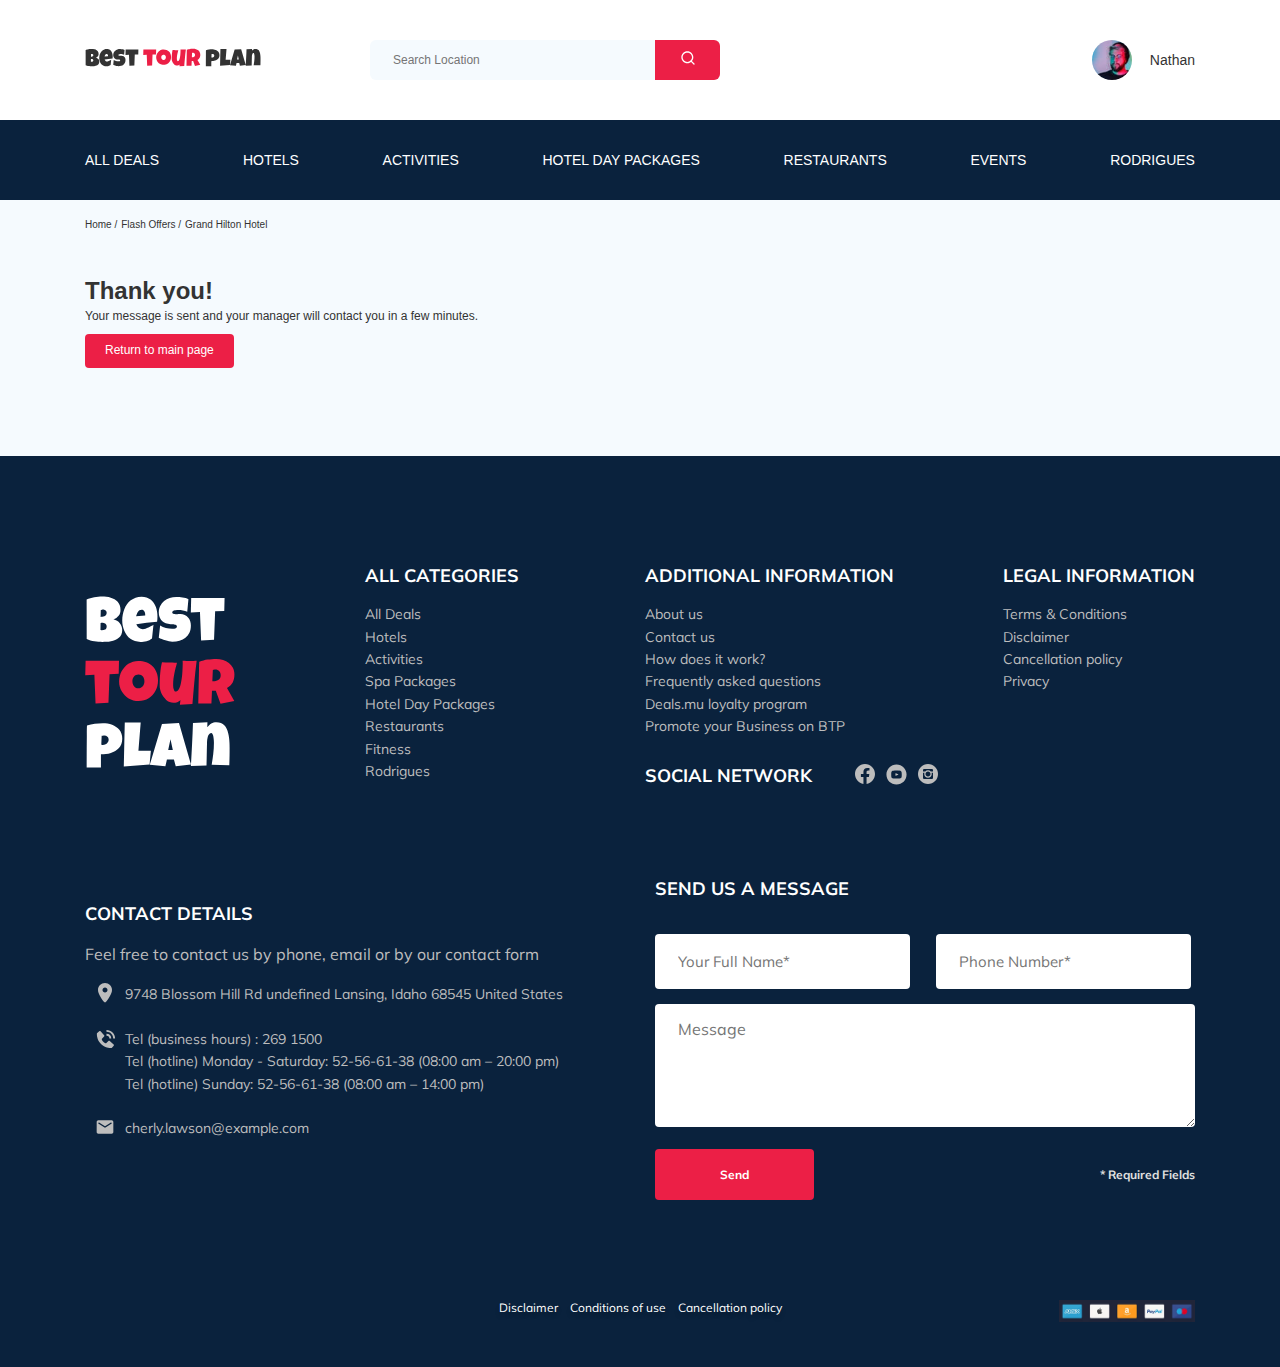
==== commit 0450da9b: "fix: small changes" ====
--- a/thankyou.html
+++ b/thankyou.html
@@ -7,9 +7,10 @@
     <link rel="preconnect" href="https://fonts.gstatic.com">
     <link href="https://fonts.googleapis.com/css2?family=Mulish:wght@400;700&family=Nunito:wght@400;700;800&display=swap" rel="stylesheet"> 
     <link rel="stylesheet" href="css/swiper-bundle.min.css">
+    <link rel="stylesheet" href="css/aos.css">
     <link rel="stylesheet" href="css/style.css"> 
-    <script src="https://api-maps.yandex.ru/2.1/?lang=ru_RU&amp;apikey=2a584bc3-5ace-43fc-9cf4-385e94674e27"></script>
-    <script src="js/mapbasics.js"></script>
+    <link rel="shortcut icon" href="img/favicon.ico" type="image/x-icon">
+    <link rel="icon" href="img/favicon.ico" type="image/x-icon">
 </head>
 <body>
     <header class="navbar navbar--mobile_fixed">
@@ -58,13 +59,13 @@
                             </button>
                         </form>        
                     </li>
-                    <li class="navbar-menu__item"><a href="#" class="navbar-menu__link">All Deals</a></li>
-                    <li class="navbar-menu__item"><a href="#" class="navbar-menu__link">Hotels</a></li>
-                    <li class="navbar-menu__item"><a href="#" class="navbar-menu__link">Activities</a></li>
-                    <li class="navbar-menu__item"><a href="#" class="navbar-menu__link">Hotel Day Packages</a></li>
-                    <li class="navbar-menu__item"><a href="#" class="navbar-menu__link">Restaurants</a></li>
-                    <li class="navbar-menu__item"><a href="#" class="navbar-menu__link">Events</a></li>
-                    <li class="navbar-menu__item"><a href="#" class="navbar-menu__link">Rodrigues</a></li>
+                    <li class="navbar-menu__item navbar-menu__link-item"><a href="#" class="navbar-menu__link">All Deals</a></li>
+                    <li class="navbar-menu__item navbar-menu__link-item"><a href="#" class="navbar-menu__link">Hotels</a></li>
+                    <li class="navbar-menu__item navbar-menu__link-item"><a href="#" class="navbar-menu__link">Activities</a></li>
+                    <li class="navbar-menu__item navbar-menu__link-item"><a href="#" class="navbar-menu__link">Hotel Day Packages</a></li>
+                    <li class="navbar-menu__item navbar-menu__link-item"><a href="#" class="navbar-menu__link">Restaurants</a></li>
+                    <li class="navbar-menu__item navbar-menu__link-item"><a href="#" class="navbar-menu__link">Events</a></li>
+                    <li class="navbar-menu__item navbar-menu__link-item"><a href="#" class="navbar-menu__link">Rodrigues</a></li>
                 </ul>
             </div>
             <!-- /.navbar-menu -->
@@ -87,7 +88,6 @@
         </div>
         <!-- /.container -->
     </nav>
-    <!-- /.breadcrump -->
     <section class="container">
         <div class="hotel">
             <div class="hotel-info">
@@ -173,9 +173,9 @@
                 <div class="footer__social-network">
                     <h3 class="footer__title footer__title--inline">Social Network</h3>
                     <div class="footer__social-links">
-                        <a href="#" class="footer__link"><img src="img/facebook.svg" alt="icon: facebook"></a>
-                        <a href="#" class="footer__link"><img src="img/youtube.svg" alt="icon: youtube"></a>
-                        <a href="#" class="footer__link"><img src="img/instagram.svg" alt="icon: instagram"></a>
+                        <a href="https://facebook.com" class="footer__link"><img src="img/facebook.svg" alt="icon: facebook"></a>
+                        <a href="https://youtube.com" class="footer__link"><img src="img/youtube.svg" alt="icon: youtube"></a>
+                        <a href="https://instagram.com" class="footer__link"><img src="img/instagram.svg" alt="icon: instagram"></a>
                     </div>
                 </div>
                 <!-- /.footer__social-network -->
@@ -260,12 +260,16 @@
                 <img src="img/close.svg" alt="icon: close">
             </a>
             <h3 class="modal__title">Booking</h3>
-            <form action="send.php" method="post" class="modal__form">
-               <input type="text" class="input modal__input" name="name" placeholder="Your Full Name*">
-               <input type="text" class="input modal__input" name="phone" placeholder="Phone Number*">
+            <form action="send.php" method="post" class="modal__form form-validation">
+               <input type="text" class="input modal__input" name="name" placeholder="Your Full Name*" required>
+               <input type="tel" class="input modal__input form-phone" minlength="10" name="phone" placeholder="Phone Number*" required>
+               <input type="email" class="input modal__input" name="email" placeholder="Email*" required>
                <textarea placeholder="Message" name="message" class="modal__message"></textarea>
-               <button class="button modal__button" type="Submit">Send</button>
-               <span class="modal__info">* Required Fields</span>
+               <div class="button-and-info-wrapper">
+                    <button class="button modal__button" type="Submit">Send</button>
+                    <span class="modal__info">* Required Fields</span>
+               </div>
+               <!-- /.button-and-info-wrapper -->
             </form>
         </div>
         <!-- /.modal__dialog -->
@@ -278,6 +282,10 @@
         $(".newsletter").parallax({imageSrc: "./img/newsletter-background.jpg", speed: 0.4})
     </script>
     <script src="js/swiper-bundle.min.js"></script>
+    <script src="js/jquery.validate.min.js"></script>
+    <script src="js/jquery.mask.min.js"></script>
+    <script src="js/aos.js"></script>
     <script src="js/main.js"></script>
+    <script src="js/mapbasics.js"></script
 </body>
 </html>--- a/css/style.css
+++ b/css/style.css
@@ -1,2 +1,2 @@
-*{-webkit-box-sizing:border-box;box-sizing:border-box}body{font-family:'Muli', sans-serif;color:#333;background-color:#F5FAFE}.container{max-width:1110px;margin:auto}img{max-width:100%}iframe{border:none}.invalid,.another-invalid{color:#EC1F46;border-bottom:1px solid #EC1F46;display:inline-block}.no-scrolling-body{overflow:hidden}.no-scrolling-body-modal{overflow:hidden}/*! normalize.css v8.0.1 | MIT License | github.com/necolas/normalize.css */html{line-height:1.15;-webkit-text-size-adjust:100%}body{margin:0}main{display:block}h1{font-size:2em;margin:0.67em 0}hr{-webkit-box-sizing:content-box;box-sizing:content-box;height:0;overflow:visible}pre{font-family:monospace, monospace;font-size:1em}a{background-color:transparent}abbr[title]{border-bottom:none;text-decoration:underline;-webkit-text-decoration:underline dotted;text-decoration:underline dotted}b,strong{font-weight:bolder}code,kbd,samp{font-family:monospace, monospace;font-size:1em}small{font-size:80%}sub,sup{font-size:75%;line-height:0;position:relative;vertical-align:baseline}sub{bottom:-0.25em}sup{top:-0.5em}img{border-style:none}button,input,optgroup,select,textarea{font-family:inherit;font-size:100%;line-height:1.15;margin:0}button,input{overflow:visible}button,select{text-transform:none}button,[type="button"],[type="reset"],[type="submit"]{-webkit-appearance:button}button::-moz-focus-inner,[type="button"]::-moz-focus-inner,[type="reset"]::-moz-focus-inner,[type="submit"]::-moz-focus-inner{border-style:none;padding:0}button:-moz-focusring,[type="button"]:-moz-focusring,[type="reset"]:-moz-focusring,[type="submit"]:-moz-focusring{outline:1px dotted ButtonText}fieldset{padding:0.35em 0.75em 0.625em}legend{-webkit-box-sizing:border-box;box-sizing:border-box;color:inherit;display:table;max-width:100%;padding:0;white-space:normal}progress{vertical-align:baseline}textarea{overflow:auto}[type="checkbox"],[type="radio"]{-webkit-box-sizing:border-box;box-sizing:border-box;padding:0}[type="number"]::-webkit-inner-spin-button,[type="number"]::-webkit-outer-spin-button{height:auto}[type="search"]{-webkit-appearance:textfield;outline-offset:-2px}[type="search"]::-webkit-search-decoration{-webkit-appearance:none}::-webkit-file-upload-button{-webkit-appearance:button;font:inherit}details{display:block}summary{display:list-item}template{display:none}[hidden]{display:none}.navbar{background-color:#fff}.navbar-top{display:-webkit-box;display:-ms-flexbox;display:flex;-webkit-box-align:center;-ms-flex-align:center;align-items:center;-webkit-box-pack:justify;-ms-flex-pack:justify;justify-content:space-between;padding-top:40px;padding-bottom:40px}.navbar-top__menu-button{display:none}.navbar__search{margin-right:auto;margin-left:108px}.navbar-bottom{background-color:#0A223D}.navbar-menu{list-style:none;margin:0;padding:31px 0;display:-webkit-box;display:-ms-flexbox;display:flex;-webkit-box-align:center;-ms-flex-align:center;align-items:center;-webkit-box-pack:justify;-ms-flex-pack:justify;justify-content:space-between;color:#fff}.navbar-menu__link{color:inherit;text-decoration:none;text-transform:uppercase;line-height:18px;font-size:14px}.navbar-menu__item--mobile_visible{display:none}.logo{width:177px;height:auto}.search{display:-webkit-box;display:-ms-flexbox;display:flex;position:relative;overflow:hidden;border-radius:6px;height:40px}.search__input{width:350px;height:100%;padding-left:23px;padding-right:75px;background-color:#f5fafe;border:none;font-size:12px;line-height:15px;color:#333}.search__button{position:absolute;top:0;right:0;height:100%;width:65px;border:none;background:#EC1F46;cursor:pointer}.user{display:-webkit-box;display:-ms-flexbox;display:flex;-webkit-box-align:center;-ms-flex-align:center;align-items:center;text-decoration:none}.user__avatar{width:40px;height:40px;border-radius:50%;-o-object-fit:cover;object-fit:cover}.user__name{font-size:14px;line-height:18px;color:#333;margin-left:18px}.breadcrump__list{list-style:none;display:-webkit-box;display:-ms-flexbox;display:flex;padding:18px 0px;margin:0}.breadcrump__list__item{font-size:10px;line-height:13px}.breadcrump__list__item:not(:last-child)::after{content:'/';margin-right:4px}.breadcrump__list__link{text-decoration:none;color:inherit}.hotel{padding-top:23px;padding-bottom:70px}.hotel-info{display:-webkit-box;display:-ms-flexbox;display:flex;-webkit-box-align:center;-ms-flex-align:center;align-items:center;-webkit-box-pack:justify;-ms-flex-pack:justify;justify-content:space-between;padding-bottom:15px}.hotel-info__offer{margin-left:14px;margin-top:4px}.hotel-info__name{margin-top:4px;margin-bottom:0}.hotel-info__description{margin:3px 0}.hotel-name{font-size:24px;line-height:30px}.hotel-wrapper{display:-webkit-box;display:-ms-flexbox;display:flex;-ms-flex-wrap:wrap;flex-wrap:wrap;-webkit-box-align:center;-ms-flex-align:center;align-items:center}.hotel-description{font-size:12px;line-height:15px}.hotel-grid{display:-webkit-box;display:-ms-flexbox;display:flex;-webkit-box-pack:justify;-ms-flex-pack:justify;justify-content:space-between;-ms-flex-wrap:wrap;flex-wrap:wrap}.hotel-right{display:-webkit-box;display:-ms-flexbox;display:flex;-webkit-box-orient:vertical;-webkit-box-direction:normal;-ms-flex-direction:column;flex-direction:column;-webkit-box-pack:justify;-ms-flex-pack:justify;justify-content:space-between}.hotel__return-button{background-color:#EC1F46;padding:10px 20px;color:#fff;border:none;cursor:pointer;border-radius:4px;font-size:12px}.stars{-ms-flex-preferred-size:100%;flex-basis:100%;line-height:0}.offer{padding:4px 9px;font-size:10px;line-height:13px;background-color:#EC1F46;border-radius:3px;color:white}.rating{max-width:65px;min-height:45px;text-align:center;color:#fff;background-color:#EC1F46;border-radius:4px;cursor:pointer}.rating__text{font-size:8px;line-height:10px}.swiper-container-hotel{width:100%;height:450px;position:relative;border-radius:8px}.swiper-container-hotel:after{content:'';position:absolute;width:100%;height:100%;top:0;bottom:0;right:0;left:0;background:-webkit-gradient(linear, left top, left bottom, from(rgba(0,122,223,0.48)), to(rgba(255,255,255,0.128)));background:linear-gradient(180deg, rgba(0,122,223,0.48) 0%, rgba(255,255,255,0.128) 100%);z-index:10}.slider{width:728px}.slider-button{position:absolute;top:50%;-webkit-transform:translateY(-50%);transform:translateY(-50%);z-index:99;width:30px;height:30px;cursor:pointer}.slider-button--next{right:18px}.slider-button--prev{left:18px}.booking{display:-webkit-box;display:-ms-flexbox;display:flex;-webkit-box-orient:vertical;-webkit-box-direction:normal;-ms-flex-direction:column;flex-direction:column;width:350px;min-height:210px;background-color:#0A223D;padding:27px 27px 28px 28px;border-radius:8px;color:#fff;font-family:Nunito}.booking__info{display:-webkit-box;display:-ms-flexbox;display:flex;-webkit-box-pack:justify;-ms-flex-pack:justify;justify-content:space-between;-webkit-box-align:center;-ms-flex-align:center;align-items:center}.booking__button{border-radius:4px;background-color:#EC1F46;text-align:center;padding:13px 0px;border:none;color:inherit;font-size:14px;line-height:19px;cursor:pointer;margin-top:17px}.price{display:-webkit-box;display:-ms-flexbox;display:flex;-webkit-box-orient:vertical;-webkit-box-direction:normal;-ms-flex-direction:column;flex-direction:column}.price__start{font-size:10px;line-height:14px}.price__per-room{font-size:12px}.price__pricetag{font-size:24px;line-height:31px}.call-center{display:-webkit-box;display:-ms-flexbox;display:flex;-webkit-box-pack:justify;-ms-flex-pack:justify;justify-content:space-between;font-size:18px;line-height:25px;margin-top:9px}.call-center__number{text-decoration:none;color:inherit;display:-webkit-box;display:-ms-flexbox;display:flex;width:76px;-webkit-box-pack:justify;-ms-flex-pack:justify;justify-content:space-between;-webkit-box-align:center;-ms-flex-align:center;align-items:center}.call-center__icon{width:13px;height:13px}.person-room__description{font-size:12px;line-height:16px}.person-room__text{margin-bottom:8px;width:80px;display:-webkit-box;display:-ms-flexbox;display:flex;-webkit-box-pack:justify;-ms-flex-pack:justify;justify-content:space-between}.person-room__icon{width:14px;height:14px}.ymap-container{width:347px;height:213px;background-color:black}.ymap-container{background:url("../img/yandex-before-load-marker.png") #fff no-repeat;background-size:cover;background-position:center center;position:relative;overflow:hidden;cursor:pointer}#map-yandex{cursor:pointer;height:100%;width:100%;background-color:transparent;position:absolute;z-index:7}.loader{color:#000;position:absolute;-webkit-box-sizing:border-box;box-sizing:border-box;top:-100%;top-top:0;left:0;width:100%;height:100%;overflow:hidden;z-index:215;-webkit-transition:opacity .7s ease;transition:opacity .7s ease;background-color:rgba(0,0,0,0.55);opacity:0}.loader:after,.loader:before{-webkit-box-sizing:border-box;box-sizing:border-box}.loader.is-active{top:0;opacity:1}.loader-default:after{content:'';position:absolute;width:48px;height:48px;border:solid 8px #fff;border-left-color:transparent;border-radius:50%;top:calc(50% - 24px);left:calc(50% - 24px);-webkit-animation:rotation 1s linear infinite;animation:rotation 1s linear infinite}@-webkit-keyframes rotation{from{-webkit-transform:rotate(0);transform:rotate(0)}to{-webkit-transform:rotate(359deg);transform:rotate(359deg)}}@keyframes rotation{from{-webkit-transform:rotate(0);transform:rotate(0)}to{-webkit-transform:rotate(359deg);transform:rotate(359deg)}}@-webkit-keyframes blink{from{opacity:0.5}to{opacity:1}}@keyframes blink{from{opacity:0.5}to{opacity:1}}.grid-container{display:-ms-grid;display:grid;-webkit-column-gap:30px;column-gap:30px;row-gap:30px;width:1110px;margin:auto;-ms-grid-rows:500px 500px;grid-template-rows:500px 500px;-ms-grid-columns:350px 350px 350px;grid-template-columns:350px 350px 350px;grid-template-areas:"post-1 post-1 post-2" "post-3 post-4 post-5";margin-bottom:70px}.post__radius{border-radius:0px 0px 8px 8px}.post__img{border-radius:8px 8px 0px 0px;-o-object-fit:cover;object-fit:cover;height:100%;width:100%}.post__images{height:500px;width:100%;position:relative}.post__flash-offer{padding:8px 12px 7px 11px;color:#fff;background-color:#EC1F46;position:absolute;top:26px;left:0px;z-index:400;border-radius:0px 4px 4px 0px}.post__contacts-one{margin-top:23px}.post__contacts-two{margin-top:11px}.post__price-and-book{display:-webkit-box;display:-ms-flexbox;display:flex;-webkit-box-pack:justify;-ms-flex-pack:justify;justify-content:space-between;margin-top:24px}.post__block{background-color:#0A223D}.post__title{font-family:Mulish;font-style:normal;font-weight:bold;font-size:18px;line-height:23px;margin-top:6px}.post-1{-ms-grid-row:1;-ms-grid-column:1;-ms-grid-column-span:2;grid-area:post-1;display:-ms-grid;display:grid;-ms-grid-columns:1fr 1fr;grid-template-columns:1fr 1fr}.post-1__radius{border-radius:0px 8px 8px 0px}.post-1__img{-o-object-fit:cover;object-fit:cover;height:100%;width:100%;border-radius:8px 0px 0px 8px}.post-1__container{max-height:495px;overflow-y:auto;scrollbar-color:#EC1F46 #fff;scrollbar-width:thin;padding:47px 21px 23px 43px;color:#fff}.post-1__container::-webkit-scrollbar{width:8px;height:8px;background-color:#ffffff;border:0.5px solid black}.post-1__container::-webkit-scrollbar-thumb{background-color:#EC1F46}.post-1__descr{margin-top:27px;font-family:Mulish;font-size:14px;line-height:160.6%}.post-1__contacts-one{margin-top:50px}.post-1__price-and-book{display:-webkit-box;display:-ms-flexbox;display:flex;-webkit-box-pack:justify;-ms-flex-pack:justify;justify-content:space-between;margin-top:37px}.price-and-book__price{display:-webkit-box;display:-ms-flexbox;display:flex;-webkit-box-orient:vertical;-webkit-box-direction:normal;-ms-flex-direction:column;flex-direction:column;height:53px;-webkit-box-pack:justify;-ms-flex-pack:justify;justify-content:space-between}.price-and-book__button{margin-top:19px;padding:11px 27px 10px 26px;background:#EC1F46;border-radius:4px;border:none;color:#fff;font-size:14px;line-height:19px;cursor:pointer}.price-one{font-family:Mulish;font-size:14px;line-height:18px;-webkit-text-decoration-line:line-through;text-decoration-line:line-through}.price-two{font-family:Mulish;font-weight:bold;font-size:24px;line-height:30px}.post-2{-ms-grid-row:1;-ms-grid-column:3;grid-area:post-2;display:-ms-grid;display:grid;-ms-grid-rows:1fr 1fr;grid-template-rows:1fr 1fr}.post-2__container{max-width:350px;max-height:250px;overflow-y:auto;scrollbar-color:#EC1F46 #fff;scrollbar-width:thin;padding:30px 21px 25px 32px;color:#fff}.post-2__container::-webkit-scrollbar{width:8px;height:8px;background-color:#ffffff;border:0.5px solid black}.post-2__container::-webkit-scrollbar-thumb{background-color:#EC1F46}.post-2__images{width:100%;height:250px;position:relative}.post-2__flash-offer{padding:4px 9px;color:#fff;background-color:#EC1F46;position:absolute;top:30px;left:0px;z-index:400;font-weight:600;font-size:8px;line-height:10px}.post-3{-ms-grid-row:2;-ms-grid-column:1;grid-area:post-3;display:-ms-grid;display:grid;-ms-grid-rows:1fr 1fr;grid-template-rows:1fr 1fr}.post-4{-ms-grid-row:2;-ms-grid-column:2;grid-area:post-4;display:-ms-grid;display:grid;-ms-grid-rows:1fr 1fr;grid-template-rows:1fr 1fr}.post-5{-ms-grid-row:2;-ms-grid-column:3;grid-area:post-5;display:-ms-grid;display:grid;-ms-grid-rows:1fr 1fr;grid-template-rows:1fr 1fr}.packages-title{margin-top:40px;margin-bottom:65px;font-family:Mulish;font-weight:bold;font-size:36px;line-height:45px;text-align:center;text-transform:uppercase}.contacts{display:-webkit-box;display:-ms-flexbox;display:flex;-webkit-box-align:center;-ms-flex-align:center;align-items:center}.contacts__image{margin-right:14px}.contacts__text{font-family:Mulish;font-size:12px;line-height:15px}.newsletter{position:relative;padding-top:98px;padding-bottom:87px}.newsletter:before{position:absolute;content:'';top:0;right:0;left:0;bottom:0;width:100%;height:100%;background-color:rgba(10,34,61,0.8)}.newsletter-container{display:-webkit-box;display:-ms-flexbox;display:flex;-webkit-box-pack:justify;-ms-flex-pack:justify;justify-content:space-between;-webkit-box-align:center;-ms-flex-align:center;align-items:center;max-width:731px;margin:auto;color:#fff}.newsletter__text{display:-webkit-box;display:-ms-flexbox;display:flex;-webkit-box-orient:vertical;-webkit-box-direction:normal;-ms-flex-direction:column;flex-direction:column;z-index:2;margin:0}.newsletter__subscribe{font-size:24px;line-height:30px;font-weight:300}.newsletter__subscribe-newsletter{font-weight:600;font-size:36px;line-height:45px;text-transform:uppercase;font-weight:600}.newsletter__search{width:350px}.newsletter__form{display:-webkit-box;display:-ms-flexbox;display:flex;position:relative;overflow:hidden;border-radius:4px;height:55px}.form__input{width:350px;height:100%;padding-left:33px;padding-right:75px;background-color:#fff;border:none;font-size:14px;line-height:18px;color:#333}.form__button{position:absolute;top:0;right:0;height:100%;width:65px;border:none;background:#EC1F46;color:#fff;font-weight:bold;font-size:12px;line-height:15px;cursor:pointer}.swiper-slide-reviews{margin-top:45px;display:-webkit-box;display:-ms-flexbox;display:flex;-webkit-box-pack:center;-ms-flex-pack:center;justify-content:center}.swiper-button{position:absolute;top:50%;z-index:99;cursor:pointer;width:10px;height:18px;margin-top:-45px}.swiper-button-next{right:-160px}.swiper-button-prev{left:-160px}.swiper-container-wrapper{position:relative;max-width:731px;margin:auto}.swiper-container-reviews{max-width:100%;position:static;overflow:hidden}.container-title{color:#333333;font-size:36px;font-weight:700;text-transform:uppercase;text-align:center;margin-bottom:75px;margin-top:40px}.reviews__text{padding-top:136px;padding-bottom:30px;display:-webkit-box;display:-ms-flexbox;display:flex;-webkit-box-align:center;-ms-flex-align:center;align-items:center;margin:auto;max-width:537px;color:#333333;font-size:12px;font-weight:400;line-height:19.2px;font-family:Mulish}.reviews__background{background-color:#fff;width:100%}.profile{display:-webkit-box;display:-ms-flexbox;display:flex;-webkit-box-orient:vertical;-webkit-box-direction:normal;-ms-flex-direction:column;flex-direction:column;-webkit-box-align:center;-ms-flex-align:center;align-items:center;z-index:99;position:absolute;top:-45px}.profile__icon{width:90px;height:90px;border-radius:50%;-o-object-fit:cover;object-fit:cover;margin-bottom:9px}.profile__name{margin-bottom:10px;color:#EC1F46;font-family:Mulish;font-size:12px;font-weight:bold}.profile__text{font-family:Mulish;font-size:10px;font-weight:400}.profile__stars{margin-bottom:4px}.activities{padding-bottom:98px}.activities__title{padding:0;margin:0;margin-top:60px;font-family:Mulish;font-weight:bold;font-size:24px;line-height:30px;text-transform:uppercase}.activities__photos{margin-top:57px;display:-webkit-box;display:-ms-flexbox;display:flex;-webkit-box-pack:justify;-ms-flex-pack:justify;justify-content:space-between;-ms-flex-wrap:wrap;flex-wrap:wrap}.activities__photo{width:255px;height:255px;-o-object-fit:cover;object-fit:cover;border-radius:6px}.activities__block-with-photo{position:relative}.activities__overflow{position:absolute;top:0;left:0;width:100%;height:100%}.activities__descr{font-family:Mulish;font-weight:bold;font-size:16px;line-height:20px;position:absolute;top:143px;left:26px;color:#fff;display:block;width:160px}.activities__button{background:#EC1F46;border-radius:4px;border:none;color:white;padding:7px 22px;position:absolute;top:201px;left:26px;font-family:Nunito;font-style:normal;font-weight:600;font-size:12px;line-height:16px;cursor:pointer}.footer{background-color:#0A223D;color:#fff;padding-top:108px;padding-bottom:45px;font-family:Mulish}.footer__social-icons{-ms-grid-column:4;grid-column:4;-ms-grid-row:5;-ms-grid-row-span:1;grid-row:5/6;-ms-grid-column-align:end;justify-self:end;-ms-flex-item-align:center;-ms-grid-row-align:center;align-self:center;width:136px;height:22px;margin-top:90px}.footer__disclaimer-and-others{height:15px;width:283px;display:-webkit-box;display:-ms-flexbox;display:flex;-webkit-box-pack:justify;-ms-flex-pack:justify;justify-content:space-between;-webkit-box-align:center;-ms-flex-align:center;align-items:center;font-family:Mulish;font-size:12px;line-height:15px;text-shadow:0px 4px 4px rgba(0,0,0,0.25);color:#fff;-ms-grid-column:1;-ms-grid-column-span:4;grid-column:1/5;-ms-grid-row:5;-ms-grid-row-span:1;grid-row:5/6;margin:auto;margin-top:90px}.footer-wrapper{display:-ms-grid;display:grid;-ms-grid-columns:(minmax(min-content, 1fr))[4];grid-template-columns:repeat(4, minmax(-webkit-min-content, 1fr));grid-template-columns:repeat(4, minmax(min-content, 1fr));grid-gap:10px;grid-auto-rows:minmax(40px, -webkit-min-content);grid-auto-rows:minmax(40px, min-content)}.footer__logo{width:150px;-ms-grid-row:1;-ms-grid-row-span:2;grid-row:1 / 3;-ms-flex-item-align:center;-ms-grid-row-align:center;align-self:center}.footer__categories{-ms-grid-row:1;-ms-grid-row-span:3;grid-row:1 / 4}.footer__social-network{-ms-grid-row:2;-ms-grid-row-span:2;grid-row:2 / 4;-ms-grid-column:3;-ms-grid-column-span:2;grid-column:3 / 5;display:-webkit-box;display:-ms-flexbox;display:flex;-webkit-box-align:start;-ms-flex-align:start;align-items:start}.footer__social-links{display:-webkit-box;display:-ms-flexbox;display:flex;-webkit-box-align:center;-ms-flex-align:center;align-items:center;min-width:83px;-webkit-box-pack:justify;-ms-flex-pack:justify;justify-content:space-between}.footer__contact-details{-ms-grid-column:1;-ms-grid-column-span:2;grid-column:1 / 3;-ms-flex-item-align:center;-ms-grid-row-align:center;align-self:center}.footer__ul{padding:0;list-style:none}.footer__title{font-weight:bold;font-size:18px;line-height:23px;margin:0;margin-bottom:16px;text-transform:uppercase}.footer__title--inline{margin:0 43px 0 0}.footer__item{font-size:14px;line-height:160%;color:#BDBDBD;display:-webkit-box;display:-ms-flexbox;display:flex;-webkit-box-align:start;-ms-flex-align:start;align-items:flex-start}.footer__item--mb2{margin-bottom:22px}.footer__icon-wrapper{min-width:40px;display:-webkit-box;display:-ms-flexbox;display:flex;-webkit-box-pack:center;-ms-flex-pack:center;justify-content:center}.footer__link{text-decoration:none;color:#BDBDBD}.footer__link-for-logo{display:block}.footer__text{color:#BDBDBD;margin-bottom:20px;margin-top:20px}.footer__contacts-form{grid-column:span 2;-ms-flex-item-align:center;-ms-grid-row-align:center;align-self:center;margin-top:13px;margin-left:10px}.footer__input{background-color:#fff;border-radius:4px;width:255px;padding:18px 23px;font-size:15px;line-height:15px;color:black;border:none}.footer__input-group{margin-bottom:15px;-ms-flex-preferred-size:48%;flex-basis:48%;margin-top:18px}.footer__message{background-color:#fff;border-radius:4px;padding:18px 23px;font-size:16px;line-height:15px;color:black;border:none;-ms-flex-preferred-size:100%;flex-basis:100%;height:123px;margin-bottom:22px}.footer__button{background:#EC1F46;border-radius:4px;border:none;padding:18px 65px;font-family:Mulish;font-weight:bold;font-size:12px;line-height:15px;color:#fff;cursor:pointer}.footer__info{font-family:Mulish;font-weight:bold;font-size:12px;line-height:15px;color:#E0E0E0}.footer__form{display:-webkit-box;display:-ms-flexbox;display:flex;-webkit-box-align:center;-ms-flex-align:center;align-items:center;-ms-flex-wrap:wrap;flex-wrap:wrap;-webkit-box-pack:justify;-ms-flex-pack:justify;justify-content:space-between}.footer__legal{-ms-grid-column-align:end;justify-self:end}.footer__disclaimer{text-decoration:none;color:#fff}.footer__conditions{text-decoration:none;color:#fff}.footer__policy{text-decoration:none;color:#fff}.modal__overlay{position:fixed;left:0;top:0;right:0;bottom:0;background-color:rgba(0,143,223,0.39);z-index:42100;visibility:hidden;opacity:0;-webkit-transition:opacity 0.2s;transition:opacity 0.2s}.modal__overlay--visible{visibility:visible;opacity:1}.modal__dialog{position:fixed;top:50%;left:50%;-webkit-transform:translate(-50%, -50%);transform:translate(-50%, -50%);max-width:478px;padding:33px 70px;background-color:#0A223D;color:#fff;z-index:42101;border-radius:8px;visibility:hidden;opacity:0;-webkit-transition:opacity 0.2s;transition:opacity 0.2s}.modal__dialog--visible{visibility:visible;opacity:1}.modal__close{position:absolute;right:18px;top:17px;text-decoration:none;cursor:pointer}.modal__input{width:100%;background-color:#fff;border-radius:4px;padding:18px 23px;font-size:15px;line-height:15px;color:black;border:none;margin-top:15px}.modal__message{background-color:#fff;border-radius:4px;padding:18px 23px;font-size:16px;line-height:15px;color:black;border:none;width:100%;min-height:123px;margin-top:15px}.modal__button{background:#EC1F46;border-radius:4px;border:none;padding:18px 65px;font-family:Mulish;font-weight:bold;font-size:12px;line-height:15px;color:#fff;cursor:pointer;margin-top:15px}.modal__info{font-family:Mulish;font-weight:bold;font-size:12px;line-height:15px;color:#E0E0E0}.modal__title{font-weight:bold;font-size:18px;line-height:23px;text-transform:uppercase;text-align:center}.button-and-info-wrapper{display:-webkit-box;display:-ms-flexbox;display:flex;-webkit-box-pack:justify;-ms-flex-pack:justify;justify-content:space-between;-webkit-box-align:center;-ms-flex-align:center;align-items:center}@media (max-width: 1200px){.container{max-width:960px}.slider{width:600px}.swiper-button-prev{left:-90px}.swiper-button-next{right:-90px}.swiper-slide__img{height:100%}.activities__photo{width:235px}.grid-container{-ms-grid-rows:500px 500px 500px;grid-template-rows:500px 500px 500px;-ms-grid-columns:350px 350px;grid-template-columns:350px 350px;grid-template-areas:"post-1 post-1" "post-3 post-4" "post-2 post-5";width:730px}.footer__input{width:100%}}@media (max-width: 992px){.container{max-width:760px}.navbar-top{padding-top:30px;padding-bottom:30px}.navbar__search{margin-left:auto;min-width:340px}.navbar-menu{padding-top:22px;padding-bottom:22px}.navbar-menu__link{font-size:12px;line-height:15px}.logo{width:132px}.slider{width:100%;height:450px;margin-bottom:30px}.swiper-slide__img{width:100%;height:450px}.hotel-right{-webkit-box-orient:horizontal;-webkit-box-direction:normal;-ms-flex-direction:row;flex-direction:row;width:760px}.booking{width:370px}iframe{width:100%;border:none}.map{width:370px}.swiper-container-wrapper{max-width:600px}.swiper-button-prev{left:-60px}.swiper-button-next{right:-60px}.reviews__text{max-width:420px}.activities__photo{width:365px}.activities__block-with-photo{margin-bottom:26px}.footer{padding-bottom:33px}.footer-wrapper{-ms-grid-columns:(1fr)[6];grid-template-columns:repeat(6, 1fr);grid-gap:40px}.footer__logo{-ms-grid-row:1;-ms-grid-row-span:1;grid-row:1 / 2;grid-column:span 2}.footer__social-network{-ms-grid-row:1;-ms-grid-row-span:1;grid-row:1 / 2;grid-column:span 4;-ms-flex-item-align:center;-ms-grid-row-align:center;align-self:center}.footer__categories{-ms-grid-row:2;-ms-grid-row-span:1;grid-row:2 / 3;grid-column:span 2}.footer__additional{grid-column:span 2}.footer__legal{grid-column:span 2}.footer__contact-details{-ms-grid-row:3;grid-row:3;grid-column:span 5}.footer__contacts-form{-ms-grid-row:4;grid-row:4;grid-column:span 5}.footer__disclaimer-and-others{-ms-grid-column:1;-ms-grid-column-span:2;grid-column:1/3;margin-top:56px}.footer__social-icons{-ms-grid-column:5;-ms-grid-column-span:2;grid-column:5/7;margin-top:56px}.footer__input{width:100%}.modal__dialog{padding:33px 45px}}@media (max-width: 768px){.container{max-width:570px;width:92%}body{padding-top:78px}.navbar--mobile_fixed{position:fixed;left:0;top:0;right:0;z-index:4599}.navbar__user--mobile_hidden,.navbar__search--mobile_hidden{display:none}.navbar__user--mobile_visible,.navbar__search--mobile_visible{display:-webkit-box;display:-ms-flexbox;display:flex}.navbar__user{-webkit-box-orient:vertical;-webkit-box-direction:normal;-ms-flex-direction:column;flex-direction:column;-webkit-box-pack:center;-ms-flex-pack:center;justify-content:center}.navbar-bottom{display:none;position:fixed;left:0;right:0;bottom:0;top:78px;padding-top:30px}.navbar-bottom--visible{display:block}.navbar-menu{-webkit-box-orient:vertical;-webkit-box-direction:normal;-ms-flex-direction:column;flex-direction:column}.navbar-menu__item{margin-bottom:30px}.navbar-menu__item--mobile_visible{display:block}.menu-button{display:-webkit-box;display:-ms-flexbox;display:flex;width:16px;height:11px;-webkit-box-align:center;-ms-flex-align:center;align-items:center;-webkit-box-orient:vertical;-webkit-box-direction:normal;-ms-flex-direction:column;flex-direction:column;-webkit-box-pack:justify;-ms-flex-pack:justify;justify-content:space-between;border:none;background-color:#fff;cursor:pointer;margin-top:5px;margin-right:10px}.menu-button__line{width:16px;height:1px;background-color:#333}.user__name--light{color:#fff;margin-left:0;margin-top:10px}.stars{-ms-flex-preferred-size:auto;flex-basis:auto}.hotel-name{-ms-flex-preferred-size:100%;flex-basis:100%}.hotel-wrapper{-webkit-box-pack:justify;-ms-flex-pack:justify;justify-content:space-between}.hotel-info__rating{display:none}.hotel-info__offer{-webkit-box-ordinal-group:0;-ms-flex-order:-1;order:-1;margin-left:0px}.hotel-info__text{width:100%}.hotel-info__name{margin-top:10px;margin-bottom:0}.hotel-right{-webkit-box-orient:vertical;-webkit-box-direction:normal;-ms-flex-direction:column;flex-direction:column;min-height:450px;max-width:570px;width:100%}.booking{width:100%}.ymap-container{width:100%}.slider{height:350px}.swiper-slide__img{height:350px;-o-object-fit:cover;object-fit:cover}.swiper-container{height:350px}.newsletter-container{max-width:570px;width:92%}.newsletter__search{width:280px}.newsletter__subscribe{font-size:20px}.newsletter__subscribe-newsletter{font-size:32px}.form__input{width:280px}.swiper-container-wrapper{max-width:460px}.swiper-button-prev{left:-40px}.swiper-button-next{right:-40px}.reviews__text{max-width:320px}.activities__photo{width:100%}.activities__block-with-photo{margin-bottom:21px;width:48%}.grid-container{-ms-grid-rows:500px 410px 410px;grid-template-rows:500px 410px 410px;-ms-grid-columns:1fr 1fr;grid-template-columns:1fr 1fr;grid-template-areas:"post-1 post-1" "post-3 post-4" "post-2 post-5";max-width:570px;width:92%;-webkit-column-gap:10px;column-gap:10px}.post-1{-ms-grid-columns:3fr 5fr;grid-template-columns:3fr 5fr}.post-1__descr{font-size:12.5px}.post-2__container{padding:15px 18px 15px 25px}.post-2__images{height:200px}.price-and-book__button{padding:0px 17px 0px 17px}.post-2{-ms-grid-rows:2fr 3fr;grid-template-rows:2fr 3fr}.post-3{-ms-grid-rows:2fr 3fr;grid-template-rows:2fr 3fr}.post-4{-ms-grid-rows:2fr 3fr;grid-template-rows:2fr 3fr}.post-5{-ms-grid-rows:2fr 3fr;grid-template-rows:2fr 3fr}.packages-title{margin-top:10px}.footer-wrapper{-webkit-column-gap:0px;column-gap:0px}.footer__contact-details{grid-column:span 6}.footer__contacts-form{grid-column:span 6}.modal__info{display:block}.modal__dialog{max-width:500px;width:100%}}@media (max-width: 576px){.logo{width:99px}.slider{height:300px}.swiper-slide__img{height:300px;-o-object-fit:cover;object-fit:cover}.swiper-container{height:300px}.newsletter{padding-top:76px;padding-bottom:83px}.newsletter-container{max-width:280px;width:92%;-webkit-box-orient:vertical;-webkit-box-direction:normal;-ms-flex-direction:column;flex-direction:column;-webkit-box-align:start;-ms-flex-align:start;align-items:start}.newsletter__search{margin-top:37px}.swiper-container-wrapper{max-width:450px;width:92%}.swiper-button-prev{left:44px;top:80px}.swiper-button-next{right:44px;top:80px}.reviews__text{max-width:350px;width:75%}.activities__title{margin-left:7.5%;margin-top:0}.activities__photo{width:100%}.activities__block-with-photo{margin-bottom:20px;width:85%}.activities__photos{-webkit-box-pack:center;-ms-flex-pack:center;justify-content:center;margin-top:40px}.grid-container{-ms-grid-rows:500px 500px 500px 500px 500px;grid-template-rows:500px 500px 500px 500px 500px;-ms-grid-columns:1fr;grid-template-columns:1fr;grid-template-areas:"post-1" "post-3" "post-4" "post-2" "post-5";width:100%;max-width:400px;-webkit-column-gap:10px;column-gap:10px}.packages-title{width:100%;font-size:28px}.post-1{-ms-grid-columns:1fr;grid-template-columns:1fr;-ms-grid-rows:1fr 1fr;grid-template-rows:1fr 1fr}.post-1__descr{display:none}.post-1__star{display:none}.post-1__container{padding:25px 28px 0px 40px}.post-1__radius{border-radius:0px 0px 8px 8px}.post-1__img{border-radius:8px 8px 0px 0px}.post-1__price-and-book{margin-top:24px}.post-1__contacts-one{margin-top:23px}.post-2__container{padding:25px 28px 0px 40px}.post-2__images{height:250px}.post-2__flash-offer{padding:0;padding:8px 12px 7px 11px;color:#fff;background-color:#EC1F46;position:absolute;top:26px;left:0px;z-index:400;border-radius:0px 4px 4px 0px;font-size:12px;line-height:15px}.post-2{-ms-grid-rows:1fr 1fr;grid-template-rows:1fr 1fr}.post-3{-ms-grid-rows:1fr 1fr;grid-template-rows:1fr 1fr}.post-4{-ms-grid-rows:1fr 1fr;grid-template-rows:1fr 1fr}.post-5{-ms-grid-rows:1fr 1fr;grid-template-rows:1fr 1fr}.post__images{height:250px}.footer{padding-bottom:21px}.footer-wrapper{-ms-grid-columns:1fr;grid-template-columns:1fr;-ms-grid-rows:(min-content)[7];grid-template-rows:repeat(7, -webkit-min-content);grid-template-rows:repeat(7, min-content);row-gap:30px}.footer__logo{-ms-grid-column:1;-ms-grid-column-span:1;grid-column:1 / 2;-ms-grid-row:1;-ms-grid-row-span:1;grid-row:1 / 2}.footer__social-network{-ms-grid-column:1;-ms-grid-column-span:1;grid-column:1 / 2;-ms-grid-row:2;-ms-grid-row-span:1;grid-row:2 / 3;-webkit-box-orient:vertical;-webkit-box-direction:normal;-ms-flex-direction:column;flex-direction:column;min-height:67px;-webkit-box-pack:justify;-ms-flex-pack:justify;justify-content:space-between}.footer__categories{-ms-grid-row:5;-ms-grid-row-span:1;grid-row:5 / 6;-ms-grid-column:1;-ms-grid-column-span:1;grid-column:1 / 2}.footer__additional{-ms-grid-row:4;-ms-grid-row-span:1;grid-row:4 / 5;-ms-grid-column:1;-ms-grid-column-span:1;grid-column:1 / 2}.footer__legal{-ms-grid-row:3;-ms-grid-row-span:1;grid-row:3 / 4;-ms-grid-column:1;-ms-grid-column-span:1;grid-column:1 / 2;-ms-grid-column-align:start;justify-self:start}.footer__contact-details{-ms-grid-column:1;-ms-grid-column-span:1;grid-column:1 / 2;-ms-grid-row:6;-ms-grid-row-span:1;grid-row:6 / 7}.footer__contacts-form{-ms-grid-column:1;-ms-grid-column-span:1;grid-column:1 / 2;-ms-grid-row:7;-ms-grid-row-span:1;grid-row:7 / 8}.footer__input{-ms-flex-preferred-size:100%;flex-basis:100%;margin-top:15px;margin-bottom:0}.footer__message{margin-top:15px}.footer__disclaimer-and-others{-ms-grid-column:1;-ms-grid-column-span:1;grid-column:1/2;-ms-grid-row:8;-ms-grid-row-span:1;grid-row:8 / 9;width:90%;margin:0;-ms-grid-column-align:center;justify-self:center;-ms-flex-item-align:end;-ms-grid-row-align:end;align-self:end;font-size:12px;line-height:15px;font-family:Mulish}.footer__social-icons{-ms-grid-column:1;-ms-grid-column-span:1;grid-column:1/2;-ms-grid-row:9;-ms-grid-row-span:1;grid-row:9 / 10;margin-top:0;-ms-flex-item-align:start;-ms-grid-row-align:start;align-self:start;-ms-grid-column-align:start;justify-self:start}.navbar-menu{margin-top:-7px}.navbar-menu__item{margin-bottom:22px}.navbar__search{min-width:150px}.navbar__search--mobile_visible{width:250px;margin-top:-10px}.search__input{width:200px}.modal__info{display:block}.modal__dialog{max-width:400px;width:85%;padding:33px 20px}.container-title{font-size:25px}.activities__title{font-size:25px;margin-top:20px}}@media (max-width: 400px){.button-and-info-wrapper{display:-webkit-box;display:-ms-flexbox;display:flex;-webkit-box-orient:vertical;-webkit-box-direction:normal;-ms-flex-direction:column;flex-direction:column}.modal__button{width:100%}.modal__info{margin-top:15px;-ms-flex-item-align:start;-ms-grid-row-align:start;align-self:start}.user-avatar{width:40px;height:40px}.navbar-menu{margin-top:-23px}.navbar-menu__item{margin-top:0;margin-bottom:0}.navbar-menu__link-item{margin-bottom:16.5px}.navbar__search{margin-top:30px;margin-bottom:35px}}@media (max-height: 550px){.modal__dialog{position:fixed;top:50%;left:50%;-webkit-transform:translate(-50%, -50%);transform:translate(-50%, -50%);height:90%;overflow-y:scroll;scrollbar-color:#EC1F46 #fff;scrollbar-width:thin}.modal__dialog::-webkit-scrollbar{width:8px;height:8px;background-color:#ffffff;border:0.5px solid black}.modal__dialog::-webkit-scrollbar-thumb{background-color:#EC1F46}}@media (min-width: 992px){a:hover{color:#EC1F46}.user__name:hover{color:#EC1F46}button:hover{background-color:#d9647a}input:hover,textarea:hover{background-color:#d2d6d9}.search__input:hover{border-radius:6px;border:1px solid #EC1F46;background-color:#f5fafe}.hotel__return-to-main:hover{color:#0A223D}}
+*{-webkit-box-sizing:border-box;box-sizing:border-box}body{font-family:'Muli', sans-serif;color:#333;background-color:#F5FAFE}.container{max-width:1110px;margin:auto}img{max-width:100%}iframe{border:none}.invalid,.another-invalid{color:#EC1F46;border-bottom:1px solid #EC1F46;display:inline-block}.no-scrolling-body{overflow:hidden}.no-scrolling-body-modal{overflow:hidden}/*! normalize.css v8.0.1 | MIT License | github.com/necolas/normalize.css */html{line-height:1.15;-webkit-text-size-adjust:100%}body{margin:0}main{display:block}h1{font-size:2em;margin:0.67em 0}hr{-webkit-box-sizing:content-box;box-sizing:content-box;height:0;overflow:visible}pre{font-family:monospace, monospace;font-size:1em}a{background-color:transparent}abbr[title]{border-bottom:none;text-decoration:underline;-webkit-text-decoration:underline dotted;text-decoration:underline dotted}b,strong{font-weight:bolder}code,kbd,samp{font-family:monospace, monospace;font-size:1em}small{font-size:80%}sub,sup{font-size:75%;line-height:0;position:relative;vertical-align:baseline}sub{bottom:-0.25em}sup{top:-0.5em}img{border-style:none}button,input,optgroup,select,textarea{font-family:inherit;font-size:100%;line-height:1.15;margin:0}button,input{overflow:visible}button,select{text-transform:none}button,[type="button"],[type="reset"],[type="submit"]{-webkit-appearance:button}button::-moz-focus-inner,[type="button"]::-moz-focus-inner,[type="reset"]::-moz-focus-inner,[type="submit"]::-moz-focus-inner{border-style:none;padding:0}button:-moz-focusring,[type="button"]:-moz-focusring,[type="reset"]:-moz-focusring,[type="submit"]:-moz-focusring{outline:1px dotted ButtonText}fieldset{padding:0.35em 0.75em 0.625em}legend{-webkit-box-sizing:border-box;box-sizing:border-box;color:inherit;display:table;max-width:100%;padding:0;white-space:normal}progress{vertical-align:baseline}textarea{overflow:auto}[type="checkbox"],[type="radio"]{-webkit-box-sizing:border-box;box-sizing:border-box;padding:0}[type="number"]::-webkit-inner-spin-button,[type="number"]::-webkit-outer-spin-button{height:auto}[type="search"]{-webkit-appearance:textfield;outline-offset:-2px}[type="search"]::-webkit-search-decoration{-webkit-appearance:none}::-webkit-file-upload-button{-webkit-appearance:button;font:inherit}details{display:block}summary{display:list-item}template{display:none}[hidden]{display:none}.navbar{background-color:#fff}.navbar-top{display:-webkit-box;display:-ms-flexbox;display:flex;-webkit-box-align:center;-ms-flex-align:center;align-items:center;-webkit-box-pack:justify;-ms-flex-pack:justify;justify-content:space-between;padding-top:40px;padding-bottom:40px}.navbar-top__menu-button{display:none}.navbar__search{margin-right:auto;margin-left:108px}.navbar-bottom{background-color:#0A223D}.navbar-menu{list-style:none;margin:0;padding:31px 0;display:-webkit-box;display:-ms-flexbox;display:flex;-webkit-box-align:center;-ms-flex-align:center;align-items:center;-webkit-box-pack:justify;-ms-flex-pack:justify;justify-content:space-between;color:#fff}.navbar-menu__link{color:inherit;text-decoration:none;text-transform:uppercase;line-height:18px;font-size:14px}.navbar-menu__item--mobile_visible{display:none}.logo{width:177px;height:auto}.search{display:-webkit-box;display:-ms-flexbox;display:flex;position:relative;overflow:hidden;border-radius:6px;height:40px}.search__input{width:350px;height:100%;padding-left:23px;padding-right:75px;background-color:#f5fafe;border:none;font-size:12px;line-height:15px;color:#333}.search__button{position:absolute;top:0;right:0;height:100%;width:65px;border:none;background:#EC1F46;cursor:pointer}.user{display:-webkit-box;display:-ms-flexbox;display:flex;-webkit-box-align:center;-ms-flex-align:center;align-items:center;text-decoration:none}.user__avatar{width:40px;height:40px;border-radius:50%;-o-object-fit:cover;object-fit:cover}.user__name{font-size:14px;line-height:18px;color:#333;margin-left:18px}.breadcrump__list{list-style:none;display:-webkit-box;display:-ms-flexbox;display:flex;padding:18px 0px;margin:0}.breadcrump__list__item{font-size:10px;line-height:13px}.breadcrump__list__item:not(:last-child)::after{content:'/';margin-right:4px}.breadcrump__list__link{text-decoration:none;color:inherit}.hotel{padding-top:23px;padding-bottom:70px}.hotel-info{display:-webkit-box;display:-ms-flexbox;display:flex;-webkit-box-align:center;-ms-flex-align:center;align-items:center;-webkit-box-pack:justify;-ms-flex-pack:justify;justify-content:space-between;padding-bottom:15px}.hotel-info__offer{margin-left:14px;margin-top:4px}.hotel-info__name{margin-top:4px;margin-bottom:0}.hotel-info__description{margin:3px 0}.hotel-name{font-size:24px;line-height:30px}.hotel-wrapper{display:-webkit-box;display:-ms-flexbox;display:flex;-ms-flex-wrap:wrap;flex-wrap:wrap;-webkit-box-align:center;-ms-flex-align:center;align-items:center}.hotel-description{font-size:12px;line-height:15px}.hotel-grid{display:-webkit-box;display:-ms-flexbox;display:flex;-webkit-box-pack:justify;-ms-flex-pack:justify;justify-content:space-between;-ms-flex-wrap:wrap;flex-wrap:wrap}.hotel-right{display:-webkit-box;display:-ms-flexbox;display:flex;-webkit-box-orient:vertical;-webkit-box-direction:normal;-ms-flex-direction:column;flex-direction:column;-webkit-box-pack:justify;-ms-flex-pack:justify;justify-content:space-between}.hotel__return-button{background-color:#EC1F46;padding:10px 20px;color:#fff;border:none;cursor:pointer;border-radius:4px;font-size:12px}.hotel__return-to-main{display:block;margin-top:10px}.hotel__small-size{font-size:13px}.stars{-ms-flex-preferred-size:100%;flex-basis:100%;line-height:0}.offer{padding:4px 9px;font-size:10px;line-height:13px;background-color:#EC1F46;border-radius:3px;color:white}.rating{max-width:65px;min-height:45px;text-align:center;color:#fff;background-color:#EC1F46;border-radius:4px;cursor:pointer}.rating__text{font-size:8px;line-height:10px}.swiper-container-hotel{width:100%;height:450px;position:relative;border-radius:8px}.swiper-container-hotel:after{content:'';position:absolute;width:100%;height:100%;top:0;bottom:0;right:0;left:0;background:-webkit-gradient(linear, left top, left bottom, from(rgba(0,122,223,0.48)), to(rgba(255,255,255,0.128)));background:linear-gradient(180deg, rgba(0,122,223,0.48) 0%, rgba(255,255,255,0.128) 100%);z-index:10}.slider{width:728px}.slider-button{position:absolute;top:50%;-webkit-transform:translateY(-50%);transform:translateY(-50%);z-index:99;width:30px;height:30px;cursor:pointer}.slider-button--next{right:18px}.slider-button--prev{left:18px}.booking{display:-webkit-box;display:-ms-flexbox;display:flex;-webkit-box-orient:vertical;-webkit-box-direction:normal;-ms-flex-direction:column;flex-direction:column;width:350px;min-height:210px;background-color:#0A223D;padding:27px 27px 28px 28px;border-radius:8px;color:#fff;font-family:Nunito}.booking__info{display:-webkit-box;display:-ms-flexbox;display:flex;-webkit-box-pack:justify;-ms-flex-pack:justify;justify-content:space-between;-webkit-box-align:center;-ms-flex-align:center;align-items:center}.booking__button{border-radius:4px;background-color:#EC1F46;text-align:center;padding:13px 0px;border:none;color:inherit;font-size:14px;line-height:19px;cursor:pointer;margin-top:17px}.price{display:-webkit-box;display:-ms-flexbox;display:flex;-webkit-box-orient:vertical;-webkit-box-direction:normal;-ms-flex-direction:column;flex-direction:column}.price__start{font-size:10px;line-height:14px}.price__per-room{font-size:12px}.price__pricetag{font-size:24px;line-height:31px}.call-center{display:-webkit-box;display:-ms-flexbox;display:flex;-webkit-box-pack:justify;-ms-flex-pack:justify;justify-content:space-between;font-size:18px;line-height:25px;margin-top:9px}.call-center__number{text-decoration:none;color:inherit;display:-webkit-box;display:-ms-flexbox;display:flex;width:76px;-webkit-box-pack:justify;-ms-flex-pack:justify;justify-content:space-between;-webkit-box-align:center;-ms-flex-align:center;align-items:center}.call-center__icon{width:13px;height:13px}.person-room__description{font-size:12px;line-height:16px}.person-room__text{margin-bottom:8px;width:80px;display:-webkit-box;display:-ms-flexbox;display:flex;-webkit-box-pack:justify;-ms-flex-pack:justify;justify-content:space-between}.person-room__icon{width:14px;height:14px}.ymap-container{width:347px;height:213px;background-color:black}.ymap-container{background:url("../img/yandex-before-load-marker.png") #fff no-repeat;background-size:cover;background-position:center center;position:relative;overflow:hidden;cursor:pointer}#map-yandex{cursor:pointer;height:100%;width:100%;background-color:transparent;position:absolute;z-index:7}.loader{color:#000;position:absolute;-webkit-box-sizing:border-box;box-sizing:border-box;top:-100%;top-top:0;left:0;width:100%;height:100%;overflow:hidden;z-index:215;-webkit-transition:opacity .7s ease;transition:opacity .7s ease;background-color:rgba(0,0,0,0.55);opacity:0}.loader:after,.loader:before{-webkit-box-sizing:border-box;box-sizing:border-box}.loader.is-active{top:0;opacity:1}.loader-default:after{content:'';position:absolute;width:48px;height:48px;border:solid 8px #fff;border-left-color:transparent;border-radius:50%;top:calc(50% - 24px);left:calc(50% - 24px);-webkit-animation:rotation 1s linear infinite;animation:rotation 1s linear infinite}@-webkit-keyframes rotation{from{-webkit-transform:rotate(0);transform:rotate(0)}to{-webkit-transform:rotate(359deg);transform:rotate(359deg)}}@keyframes rotation{from{-webkit-transform:rotate(0);transform:rotate(0)}to{-webkit-transform:rotate(359deg);transform:rotate(359deg)}}@-webkit-keyframes blink{from{opacity:0.5}to{opacity:1}}@keyframes blink{from{opacity:0.5}to{opacity:1}}.grid-container{display:-ms-grid;display:grid;-webkit-column-gap:30px;column-gap:30px;row-gap:30px;width:1110px;margin:auto;-ms-grid-rows:500px 500px;grid-template-rows:500px 500px;-ms-grid-columns:350px 350px 350px;grid-template-columns:350px 350px 350px;grid-template-areas:"post-1 post-1 post-2" "post-3 post-4 post-5";margin-bottom:70px}.post__radius{border-radius:0px 0px 8px 8px}.post__img{border-radius:8px 8px 0px 0px;-o-object-fit:cover;object-fit:cover;height:100%;width:100%}.post__images{height:500px;width:100%;position:relative}.post__flash-offer{padding:8px 12px 7px 11px;color:#fff;background-color:#EC1F46;position:absolute;top:26px;left:0px;z-index:400;border-radius:0px 4px 4px 0px}.post__contacts-one{margin-top:23px}.post__contacts-two{margin-top:11px}.post__price-and-book{display:-webkit-box;display:-ms-flexbox;display:flex;-webkit-box-pack:justify;-ms-flex-pack:justify;justify-content:space-between;margin-top:24px}.post__block{background-color:#0A223D}.post__title{font-family:Mulish;font-style:normal;font-weight:bold;font-size:18px;line-height:23px;margin-top:6px}.post-1{-ms-grid-row:1;-ms-grid-column:1;-ms-grid-column-span:2;grid-area:post-1;display:-ms-grid;display:grid;-ms-grid-columns:1fr 1fr;grid-template-columns:1fr 1fr}.post-1__radius{border-radius:0px 8px 8px 0px}.post-1__img{-o-object-fit:cover;object-fit:cover;height:100%;width:100%;border-radius:8px 0px 0px 8px}.post-1__container{max-height:495px;overflow-y:auto;scrollbar-color:#EC1F46 #fff;scrollbar-width:thin;padding:47px 21px 23px 43px;color:#fff}.post-1__container::-webkit-scrollbar{width:8px;height:8px;background-color:#ffffff;border:0.5px solid black}.post-1__container::-webkit-scrollbar-thumb{background-color:#EC1F46}.post-1__descr{margin-top:27px;font-family:Mulish;font-size:14px;line-height:160.6%}.post-1__contacts-one{margin-top:50px}.post-1__price-and-book{display:-webkit-box;display:-ms-flexbox;display:flex;-webkit-box-pack:justify;-ms-flex-pack:justify;justify-content:space-between;margin-top:37px}.price-and-book__price{display:-webkit-box;display:-ms-flexbox;display:flex;-webkit-box-orient:vertical;-webkit-box-direction:normal;-ms-flex-direction:column;flex-direction:column;height:53px;-webkit-box-pack:justify;-ms-flex-pack:justify;justify-content:space-between}.price-and-book__button{margin-top:19px;padding:11px 27px 10px 26px;background:#EC1F46;border-radius:4px;border:none;color:#fff;font-size:14px;line-height:19px;cursor:pointer}.price-one{font-family:Mulish;font-size:14px;line-height:18px;-webkit-text-decoration-line:line-through;text-decoration-line:line-through}.price-two{font-family:Mulish;font-weight:bold;font-size:24px;line-height:30px}.post-2{-ms-grid-row:1;-ms-grid-column:3;grid-area:post-2;display:-ms-grid;display:grid;-ms-grid-rows:1fr 1fr;grid-template-rows:1fr 1fr}.post-2__container{max-width:350px;max-height:250px;overflow-y:auto;scrollbar-color:#EC1F46 #fff;scrollbar-width:thin;padding:30px 21px 25px 32px;color:#fff}.post-2__container::-webkit-scrollbar{width:8px;height:8px;background-color:#ffffff;border:0.5px solid black}.post-2__container::-webkit-scrollbar-thumb{background-color:#EC1F46}.post-2__images{width:100%;height:250px;position:relative}.post-2__flash-offer{padding:4px 9px;color:#fff;background-color:#EC1F46;position:absolute;top:30px;left:0px;z-index:400;font-weight:600;font-size:8px;line-height:10px}.post-3{-ms-grid-row:2;-ms-grid-column:1;grid-area:post-3;display:-ms-grid;display:grid;-ms-grid-rows:1fr 1fr;grid-template-rows:1fr 1fr}.post-4{-ms-grid-row:2;-ms-grid-column:2;grid-area:post-4;display:-ms-grid;display:grid;-ms-grid-rows:1fr 1fr;grid-template-rows:1fr 1fr}.post-5{-ms-grid-row:2;-ms-grid-column:3;grid-area:post-5;display:-ms-grid;display:grid;-ms-grid-rows:1fr 1fr;grid-template-rows:1fr 1fr}.packages-title{margin-top:40px;margin-bottom:65px;font-family:Mulish;font-weight:bold;font-size:36px;line-height:45px;text-align:center;text-transform:uppercase}.contacts{display:-webkit-box;display:-ms-flexbox;display:flex;-webkit-box-align:center;-ms-flex-align:center;align-items:center}.contacts__image{margin-right:14px}.contacts__text{font-family:Mulish;font-size:12px;line-height:15px}.newsletter{position:relative;padding-top:98px;padding-bottom:87px}.newsletter:before{position:absolute;content:'';top:0;right:0;left:0;bottom:0;width:100%;height:100%;background-color:rgba(10,34,61,0.8)}.newsletter-container{display:-webkit-box;display:-ms-flexbox;display:flex;-webkit-box-pack:justify;-ms-flex-pack:justify;justify-content:space-between;-webkit-box-align:center;-ms-flex-align:center;align-items:center;max-width:731px;margin:auto;color:#fff}.newsletter__text{display:-webkit-box;display:-ms-flexbox;display:flex;-webkit-box-orient:vertical;-webkit-box-direction:normal;-ms-flex-direction:column;flex-direction:column;z-index:2;margin:0}.newsletter__subscribe{font-size:24px;line-height:30px;font-weight:300}.newsletter__subscribe-newsletter{font-weight:600;font-size:36px;line-height:45px;text-transform:uppercase;font-weight:600}.newsletter__search{width:350px}.newsletter__form{display:-webkit-box;display:-ms-flexbox;display:flex;position:relative;overflow:hidden;border-radius:4px;height:55px}.form__input{width:350px;height:100%;padding-left:33px;padding-right:75px;background-color:#fff;border:none;font-size:14px;line-height:18px;color:#333}.form__button{position:absolute;top:0;right:0;height:100%;width:65px;border:none;background:#EC1F46;color:#fff;font-weight:bold;font-size:12px;line-height:15px;cursor:pointer}.swiper-slide-reviews{margin-top:45px;display:-webkit-box;display:-ms-flexbox;display:flex;-webkit-box-pack:center;-ms-flex-pack:center;justify-content:center}.swiper-button{position:absolute;top:50%;z-index:99;cursor:pointer;width:10px;height:18px;margin-top:-45px}.swiper-button-next{right:-160px}.swiper-button-prev{left:-160px}.swiper-container-wrapper{position:relative;max-width:731px;margin:auto}.swiper-container-reviews{max-width:100%;position:static;overflow:hidden}.container-title{color:#333333;font-size:36px;font-weight:700;text-transform:uppercase;text-align:center;margin-bottom:75px;margin-top:40px}.reviews__text{padding-top:136px;padding-bottom:30px;display:-webkit-box;display:-ms-flexbox;display:flex;-webkit-box-align:center;-ms-flex-align:center;align-items:center;margin:auto;max-width:537px;color:#333333;font-size:12px;font-weight:400;line-height:19.2px;font-family:Mulish}.reviews__background{background-color:#fff;width:100%}.profile{display:-webkit-box;display:-ms-flexbox;display:flex;-webkit-box-orient:vertical;-webkit-box-direction:normal;-ms-flex-direction:column;flex-direction:column;-webkit-box-align:center;-ms-flex-align:center;align-items:center;z-index:99;position:absolute;top:-45px}.profile__icon{width:90px;height:90px;border-radius:50%;-o-object-fit:cover;object-fit:cover;margin-bottom:9px}.profile__name{margin-bottom:10px;color:#EC1F46;font-family:Mulish;font-size:12px;font-weight:bold}.profile__text{font-family:Mulish;font-size:10px;font-weight:400}.profile__stars{margin-bottom:4px}.activities{padding-bottom:98px}.activities__title{padding:0;margin:0;margin-top:80px;font-family:Mulish;font-weight:bold;font-size:24px;line-height:30px;text-transform:uppercase}.activities__photos{margin-top:57px;display:-webkit-box;display:-ms-flexbox;display:flex;-webkit-box-pack:justify;-ms-flex-pack:justify;justify-content:space-between;-ms-flex-wrap:wrap;flex-wrap:wrap}.activities__photo{width:255px;height:255px;-o-object-fit:cover;object-fit:cover;border-radius:6px}.activities__block-with-photo{position:relative}.activities__overflow{position:absolute;top:0;left:0;width:100%;height:100%}.activities__descr{font-family:Mulish;font-weight:bold;font-size:16px;line-height:20px;position:absolute;top:143px;left:26px;color:#fff;display:block;width:160px}.activities__button{background:#EC1F46;border-radius:4px;border:none;color:white;padding:7px 22px;position:absolute;top:201px;left:26px;font-family:Nunito;font-style:normal;font-weight:600;font-size:12px;line-height:16px;cursor:pointer}.footer{background-color:#0A223D;color:#fff;padding-top:108px;padding-bottom:45px;font-family:Mulish}.footer__social-icons{-ms-grid-column:4;grid-column:4;-ms-grid-row:5;-ms-grid-row-span:1;grid-row:5/6;-ms-grid-column-align:end;justify-self:end;-ms-flex-item-align:center;-ms-grid-row-align:center;align-self:center;width:136px;height:22px;margin-top:90px}.footer__disclaimer-and-others{height:15px;width:283px;display:-webkit-box;display:-ms-flexbox;display:flex;-webkit-box-pack:justify;-ms-flex-pack:justify;justify-content:space-between;-webkit-box-align:center;-ms-flex-align:center;align-items:center;font-family:Mulish;font-size:12px;line-height:15px;text-shadow:0px 4px 4px rgba(0,0,0,0.25);color:#fff;-ms-grid-column:1;-ms-grid-column-span:4;grid-column:1/5;-ms-grid-row:5;-ms-grid-row-span:1;grid-row:5/6;margin:auto;margin-top:90px}.footer-wrapper{display:-ms-grid;display:grid;-ms-grid-columns:(minmax(min-content, 1fr))[4];grid-template-columns:repeat(4, minmax(-webkit-min-content, 1fr));grid-template-columns:repeat(4, minmax(min-content, 1fr));grid-gap:10px;grid-auto-rows:minmax(40px, -webkit-min-content);grid-auto-rows:minmax(40px, min-content)}.footer__logo{width:150px;-ms-grid-row:1;-ms-grid-row-span:2;grid-row:1 / 3;-ms-flex-item-align:center;-ms-grid-row-align:center;align-self:center}.footer__categories{-ms-grid-row:1;-ms-grid-row-span:3;grid-row:1 / 4}.footer__social-network{-ms-grid-row:2;-ms-grid-row-span:2;grid-row:2 / 4;-ms-grid-column:3;-ms-grid-column-span:2;grid-column:3 / 5;display:-webkit-box;display:-ms-flexbox;display:flex;-webkit-box-align:start;-ms-flex-align:start;align-items:start}.footer__social-links{display:-webkit-box;display:-ms-flexbox;display:flex;-webkit-box-align:center;-ms-flex-align:center;align-items:center;min-width:83px;-webkit-box-pack:justify;-ms-flex-pack:justify;justify-content:space-between}.footer__contact-details{-ms-grid-column:1;-ms-grid-column-span:2;grid-column:1 / 3;-ms-flex-item-align:center;-ms-grid-row-align:center;align-self:center}.footer__ul{padding:0;list-style:none}.footer__title{font-weight:bold;font-size:18px;line-height:23px;margin:0;margin-bottom:16px;text-transform:uppercase}.footer__title--inline{margin:0 43px 0 0}.footer__item{font-size:14px;line-height:160%;color:#BDBDBD;display:-webkit-box;display:-ms-flexbox;display:flex;-webkit-box-align:start;-ms-flex-align:start;align-items:flex-start}.footer__item--mb2{margin-bottom:22px}.footer__icon-wrapper{min-width:40px;display:-webkit-box;display:-ms-flexbox;display:flex;-webkit-box-pack:center;-ms-flex-pack:center;justify-content:center}.footer__link{text-decoration:none;color:#BDBDBD}.footer__link-for-logo{display:block}.footer__text{color:#BDBDBD;margin-bottom:20px;margin-top:20px}.footer__contacts-form{grid-column:span 2;-ms-flex-item-align:center;-ms-grid-row-align:center;align-self:center;margin-top:13px;margin-left:10px}.footer__input{background-color:#fff;border-radius:4px;width:255px;padding:18px 23px;font-size:15px;line-height:15px;color:black;border:none}.footer__input-group{margin-bottom:15px;-ms-flex-preferred-size:48%;flex-basis:48%;margin-top:18px;-ms-flex-item-align:start;-ms-grid-row-align:start;align-self:start}.footer__message{background-color:#fff;border-radius:4px;padding:18px 23px;font-size:16px;line-height:15px;color:black;border:none;-ms-flex-preferred-size:100%;flex-basis:100%;height:123px;margin-bottom:22px}.footer__button{background:#EC1F46;border-radius:4px;border:none;padding:18px 65px;font-family:Mulish;font-weight:bold;font-size:12px;line-height:15px;color:#fff;cursor:pointer}.footer__info{font-family:Mulish;font-weight:bold;font-size:12px;line-height:15px;color:#E0E0E0}.footer__form{display:-webkit-box;display:-ms-flexbox;display:flex;-webkit-box-align:center;-ms-flex-align:center;align-items:center;-ms-flex-wrap:wrap;flex-wrap:wrap;-webkit-box-pack:justify;-ms-flex-pack:justify;justify-content:space-between}.footer__legal{-ms-grid-column-align:end;justify-self:end}.footer__disclaimer{text-decoration:none;color:#fff}.footer__conditions{text-decoration:none;color:#fff}.footer__policy{text-decoration:none;color:#fff}.modal__overlay{position:fixed;left:0;top:0;right:0;bottom:0;background-color:rgba(0,143,223,0.39);z-index:42100;visibility:hidden;opacity:0;-webkit-transition:opacity 0.2s;transition:opacity 0.2s}.modal__overlay--visible{visibility:visible;opacity:1}.modal__dialog{position:fixed;top:50%;left:50%;-webkit-transform:translate(-50%, -50%);transform:translate(-50%, -50%);max-width:478px;padding:33px 70px;background-color:#0A223D;color:#fff;z-index:42101;border-radius:8px;visibility:hidden;opacity:0;-webkit-transition:opacity 0.2s;transition:opacity 0.2s}.modal__dialog--visible{visibility:visible;opacity:1}.modal__close{position:absolute;right:18px;top:17px;text-decoration:none;cursor:pointer}.modal__input{width:100%;background-color:#fff;border-radius:4px;padding:18px 23px;font-size:15px;line-height:15px;color:black;border:none;margin-top:15px}.modal__message{background-color:#fff;border-radius:4px;padding:18px 23px;font-size:16px;line-height:15px;color:black;border:none;width:100%;min-height:123px;margin-top:15px}.modal__button{background:#EC1F46;border-radius:4px;border:none;padding:18px 65px;font-family:Mulish;font-weight:bold;font-size:12px;line-height:15px;color:#fff;cursor:pointer;margin-top:15px}.modal__info{font-family:Mulish;font-weight:bold;font-size:12px;line-height:15px;color:#E0E0E0}.modal__title{font-weight:bold;font-size:18px;line-height:23px;text-transform:uppercase;text-align:center}.button-and-info-wrapper{display:-webkit-box;display:-ms-flexbox;display:flex;-webkit-box-pack:justify;-ms-flex-pack:justify;justify-content:space-between;-webkit-box-align:center;-ms-flex-align:center;align-items:center}@media (max-width: 1200px){.container{max-width:960px}.slider{width:600px}.swiper-button-prev{left:-90px}.swiper-button-next{right:-90px}.swiper-slide__img{height:100%}.activities__photo{width:235px}.grid-container{-ms-grid-rows:500px 500px 500px;grid-template-rows:500px 500px 500px;-ms-grid-columns:350px 350px;grid-template-columns:350px 350px;grid-template-areas:"post-1 post-1" "post-3 post-4" "post-2 post-5";width:730px}.footer__input{width:100%}}@media (max-width: 1050px){.container{max-width:760px}.navbar-top{padding-top:30px;padding-bottom:30px}.navbar__search{margin-left:auto;min-width:340px}.navbar-menu{padding-top:22px;padding-bottom:22px}.navbar-menu__link{font-size:12px;line-height:15px}.logo{width:132px}.slider{width:100%;height:450px;margin-bottom:30px}.swiper-slide__img{width:100%;height:450px}.hotel-right{-webkit-box-orient:horizontal;-webkit-box-direction:normal;-ms-flex-direction:row;flex-direction:row;width:760px}.booking{width:370px}iframe{width:100%;border:none}.map{width:370px}.swiper-container-wrapper{max-width:600px}.swiper-button-prev{left:-60px}.swiper-button-next{right:-60px}.reviews__text{max-width:420px}.activities__photo{width:365px}.activities__block-with-photo{margin-bottom:26px}.footer{padding-bottom:33px}.footer-wrapper{-ms-grid-columns:(1fr)[6];grid-template-columns:repeat(6, 1fr);grid-gap:40px}.footer__logo{-ms-grid-row:1;-ms-grid-row-span:1;grid-row:1 / 2;grid-column:span 2}.footer__social-network{-ms-grid-row:1;-ms-grid-row-span:1;grid-row:1 / 2;grid-column:span 4;-ms-flex-item-align:center;-ms-grid-row-align:center;align-self:center}.footer__categories{-ms-grid-row:2;-ms-grid-row-span:1;grid-row:2 / 3;grid-column:span 2}.footer__additional{grid-column:span 2}.footer__legal{grid-column:span 2}.footer__contact-details{-ms-grid-row:3;grid-row:3;grid-column:span 5}.footer__contacts-form{-ms-grid-row:4;grid-row:4;grid-column:span 5}.footer__disclaimer-and-others{-ms-grid-column:1;-ms-grid-column-span:2;grid-column:1/3;margin-top:56px}.footer__social-icons{-ms-grid-column:5;-ms-grid-column-span:2;grid-column:5/7;margin-top:56px}.footer__input{width:100%}.modal__dialog{padding:33px 45px}}@media (max-width: 768px){.container{max-width:570px;width:92%}body{padding-top:78px}.navbar--mobile_fixed{position:fixed;left:0;top:0;right:0;z-index:4599}.navbar__user--mobile_hidden,.navbar__search--mobile_hidden{display:none}.navbar__user--mobile_visible,.navbar__search--mobile_visible{display:-webkit-box;display:-ms-flexbox;display:flex}.navbar__user{-webkit-box-orient:vertical;-webkit-box-direction:normal;-ms-flex-direction:column;flex-direction:column;-webkit-box-pack:center;-ms-flex-pack:center;justify-content:center}.navbar-bottom{display:none;position:fixed;left:0;right:0;bottom:0;top:78px;padding-top:30px}.navbar-bottom--visible{display:block}.navbar-menu{-webkit-box-orient:vertical;-webkit-box-direction:normal;-ms-flex-direction:column;flex-direction:column}.navbar-menu__item{margin-bottom:30px}.navbar-menu__item--mobile_visible{display:block}.menu-button{display:-webkit-box;display:-ms-flexbox;display:flex;width:16px;height:11px;-webkit-box-align:center;-ms-flex-align:center;align-items:center;-webkit-box-orient:vertical;-webkit-box-direction:normal;-ms-flex-direction:column;flex-direction:column;-webkit-box-pack:justify;-ms-flex-pack:justify;justify-content:space-between;border:none;background-color:#fff;cursor:pointer;margin-top:5px;margin-right:10px}.menu-button__line{width:16px;height:1px;background-color:#333}.user__name--light{color:#fff;margin-left:0;margin-top:10px}.stars{-ms-flex-preferred-size:auto;flex-basis:auto}.hotel-name{-ms-flex-preferred-size:100%;flex-basis:100%}.hotel-wrapper{-webkit-box-pack:justify;-ms-flex-pack:justify;justify-content:space-between}.hotel-info__rating{display:none}.hotel-info__offer{-webkit-box-ordinal-group:0;-ms-flex-order:-1;order:-1;margin-left:0px}.hotel-info__text{width:100%}.hotel-info__name{margin-top:10px;margin-bottom:0}.hotel-right{-webkit-box-orient:vertical;-webkit-box-direction:normal;-ms-flex-direction:column;flex-direction:column;min-height:450px;max-width:570px;width:100%}.booking{width:100%}.ymap-container{width:100%}.slider{height:350px}.swiper-slide__img{height:350px;-o-object-fit:cover;object-fit:cover}.swiper-container{height:350px}.newsletter-container{max-width:570px;width:92%}.newsletter__search{width:280px}.newsletter__subscribe{font-size:20px}.newsletter__subscribe-newsletter{font-size:32px}.form__input{width:280px}.swiper-container-wrapper{max-width:460px}.swiper-button-prev{left:-40px}.swiper-button-next{right:-40px}.reviews__text{max-width:320px}.activities__photo{width:100%}.activities__block-with-photo{margin-bottom:21px;width:48%}.grid-container{-ms-grid-rows:500px 410px 410px;grid-template-rows:500px 410px 410px;-ms-grid-columns:1fr 1fr;grid-template-columns:1fr 1fr;grid-template-areas:"post-1 post-1" "post-3 post-4" "post-2 post-5";max-width:570px;width:92%;-webkit-column-gap:10px;column-gap:10px}.post-1{-ms-grid-columns:3fr 5fr;grid-template-columns:3fr 5fr}.post-1__descr{font-size:12.5px}.post-2__container{padding:15px 18px 15px 25px}.post-2__images{height:200px}.price-and-book__button{padding:0px 17px 0px 17px}.post-2{-ms-grid-rows:2fr 3fr;grid-template-rows:2fr 3fr}.post-3{-ms-grid-rows:2fr 3fr;grid-template-rows:2fr 3fr}.post-4{-ms-grid-rows:2fr 3fr;grid-template-rows:2fr 3fr}.post-5{-ms-grid-rows:2fr 3fr;grid-template-rows:2fr 3fr}.packages-title{margin-top:10px}.footer-wrapper{-webkit-column-gap:0px;column-gap:0px}.footer__contact-details{grid-column:span 6}.footer__contacts-form{grid-column:span 6}.modal__info{display:block}.modal__dialog{max-width:500px;width:100%}}@media (max-width: 576px){.logo{width:99px}.slider{height:300px}.swiper-slide__img{height:300px;-o-object-fit:cover;object-fit:cover}.swiper-container{height:300px}.newsletter{padding-top:76px;padding-bottom:83px}.newsletter-container{max-width:280px;width:92%;-webkit-box-orient:vertical;-webkit-box-direction:normal;-ms-flex-direction:column;flex-direction:column;-webkit-box-align:start;-ms-flex-align:start;align-items:start}.newsletter__search{margin-top:37px}.swiper-container-wrapper{max-width:450px;width:92%}.swiper-button-prev{left:44px;top:80px}.swiper-button-next{right:44px;top:80px}.reviews__text{max-width:350px;width:75%}.activities__title{margin-left:7.5%;margin-top:0}.activities__photo{width:100%}.activities__block-with-photo{margin-bottom:20px;width:85%}.activities__photos{-webkit-box-pack:center;-ms-flex-pack:center;justify-content:center;margin-top:40px}.grid-container{-ms-grid-rows:500px 500px 500px 500px 500px;grid-template-rows:500px 500px 500px 500px 500px;-ms-grid-columns:1fr;grid-template-columns:1fr;grid-template-areas:"post-1" "post-3" "post-4" "post-2" "post-5";width:100%;max-width:400px;-webkit-column-gap:10px;column-gap:10px}.packages-title{width:100%;font-size:28px}.post-1{-ms-grid-columns:1fr;grid-template-columns:1fr;-ms-grid-rows:1fr 1fr;grid-template-rows:1fr 1fr}.post-1__descr{display:none}.post-1__star{display:none}.post-1__container{padding:25px 28px 0px 40px}.post-1__radius{border-radius:0px 0px 8px 8px}.post-1__img{border-radius:8px 8px 0px 0px}.post-1__price-and-book{margin-top:24px}.post-1__contacts-one{margin-top:23px}.post-2__container{padding:25px 28px 0px 40px}.post-2__images{height:250px}.post-2__flash-offer{padding:0;padding:8px 12px 7px 11px;color:#fff;background-color:#EC1F46;position:absolute;top:26px;left:0px;z-index:400;border-radius:0px 4px 4px 0px;font-size:12px;line-height:15px}.post-2{-ms-grid-rows:1fr 1fr;grid-template-rows:1fr 1fr}.post-3{-ms-grid-rows:1fr 1fr;grid-template-rows:1fr 1fr}.post-4{-ms-grid-rows:1fr 1fr;grid-template-rows:1fr 1fr}.post-5{-ms-grid-rows:1fr 1fr;grid-template-rows:1fr 1fr}.post__images{height:250px}.footer{padding-bottom:21px}.footer-wrapper{-ms-grid-columns:1fr;grid-template-columns:1fr;-ms-grid-rows:(min-content)[7];grid-template-rows:repeat(7, -webkit-min-content);grid-template-rows:repeat(7, min-content);row-gap:30px}.footer__logo{-ms-grid-column:1;-ms-grid-column-span:1;grid-column:1 / 2;-ms-grid-row:1;-ms-grid-row-span:1;grid-row:1 / 2}.footer__social-network{-ms-grid-column:1;-ms-grid-column-span:1;grid-column:1 / 2;-ms-grid-row:2;-ms-grid-row-span:1;grid-row:2 / 3;-webkit-box-orient:vertical;-webkit-box-direction:normal;-ms-flex-direction:column;flex-direction:column;min-height:67px;-webkit-box-pack:justify;-ms-flex-pack:justify;justify-content:space-between}.footer__categories{-ms-grid-row:5;-ms-grid-row-span:1;grid-row:5 / 6;-ms-grid-column:1;-ms-grid-column-span:1;grid-column:1 / 2}.footer__additional{-ms-grid-row:4;-ms-grid-row-span:1;grid-row:4 / 5;-ms-grid-column:1;-ms-grid-column-span:1;grid-column:1 / 2}.footer__legal{-ms-grid-row:3;-ms-grid-row-span:1;grid-row:3 / 4;-ms-grid-column:1;-ms-grid-column-span:1;grid-column:1 / 2;-ms-grid-column-align:start;justify-self:start}.footer__contact-details{-ms-grid-column:1;-ms-grid-column-span:1;grid-column:1 / 2;-ms-grid-row:6;-ms-grid-row-span:1;grid-row:6 / 7}.footer__contacts-form{-ms-grid-column:1;-ms-grid-column-span:1;grid-column:1 / 2;-ms-grid-row:7;-ms-grid-row-span:1;grid-row:7 / 8}.footer__input{-ms-flex-preferred-size:100%;flex-basis:100%;margin-top:15px;margin-bottom:0}.footer__message{margin-top:15px}.footer__disclaimer-and-others{-ms-grid-column:1;-ms-grid-column-span:1;grid-column:1/2;-ms-grid-row:8;-ms-grid-row-span:1;grid-row:8 / 9;width:90%;margin:0;-ms-grid-column-align:center;justify-self:center;-ms-flex-item-align:end;-ms-grid-row-align:end;align-self:end;font-size:12px;line-height:15px;font-family:Mulish}.footer__social-icons{-ms-grid-column:1;-ms-grid-column-span:1;grid-column:1/2;-ms-grid-row:9;-ms-grid-row-span:1;grid-row:9 / 10;margin-top:0;-ms-flex-item-align:start;-ms-grid-row-align:start;align-self:start;-ms-grid-column-align:start;justify-self:start}.navbar-menu{margin-top:-7px}.navbar-menu__item{margin-bottom:22px}.navbar__search{min-width:150px}.navbar__search--mobile_visible{width:250px;margin-top:-10px}.search__input{width:200px}.modal__info{display:block}.modal__dialog{max-width:400px;width:85%;padding:33px 20px}.container-title{font-size:25px}.activities__title{font-size:25px;margin-top:20px}}@media (max-width: 400px){.button-and-info-wrapper{display:-webkit-box;display:-ms-flexbox;display:flex;-webkit-box-orient:vertical;-webkit-box-direction:normal;-ms-flex-direction:column;flex-direction:column}.modal__button{width:100%}.modal__info{margin-top:15px;-ms-flex-item-align:start;-ms-grid-row-align:start;align-self:start}.user-avatar{width:40px;height:40px}.navbar-menu{margin-top:-23px}.navbar-menu__item{margin-top:0;margin-bottom:0}.navbar-menu__link-item{margin-bottom:16.5px}.navbar__search{margin-top:30px;margin-bottom:35px}}@media (max-height: 550px){.modal__dialog{position:fixed;top:50%;left:50%;-webkit-transform:translate(-50%, -50%);transform:translate(-50%, -50%);height:90%;overflow-y:scroll;scrollbar-color:#EC1F46 #fff;scrollbar-width:thin}.modal__dialog::-webkit-scrollbar{width:8px;height:8px;background-color:#ffffff;border:0.5px solid black}.modal__dialog::-webkit-scrollbar-thumb{background-color:#EC1F46}}@media (min-width: 992px){a:hover{color:#EC1F46}.user__name:hover{color:#EC1F46}button:hover{background-color:#d9647a}.hotel__return-to-main:hover{color:#0A223D}}
 /*# sourceMappingURL=style.css.map */